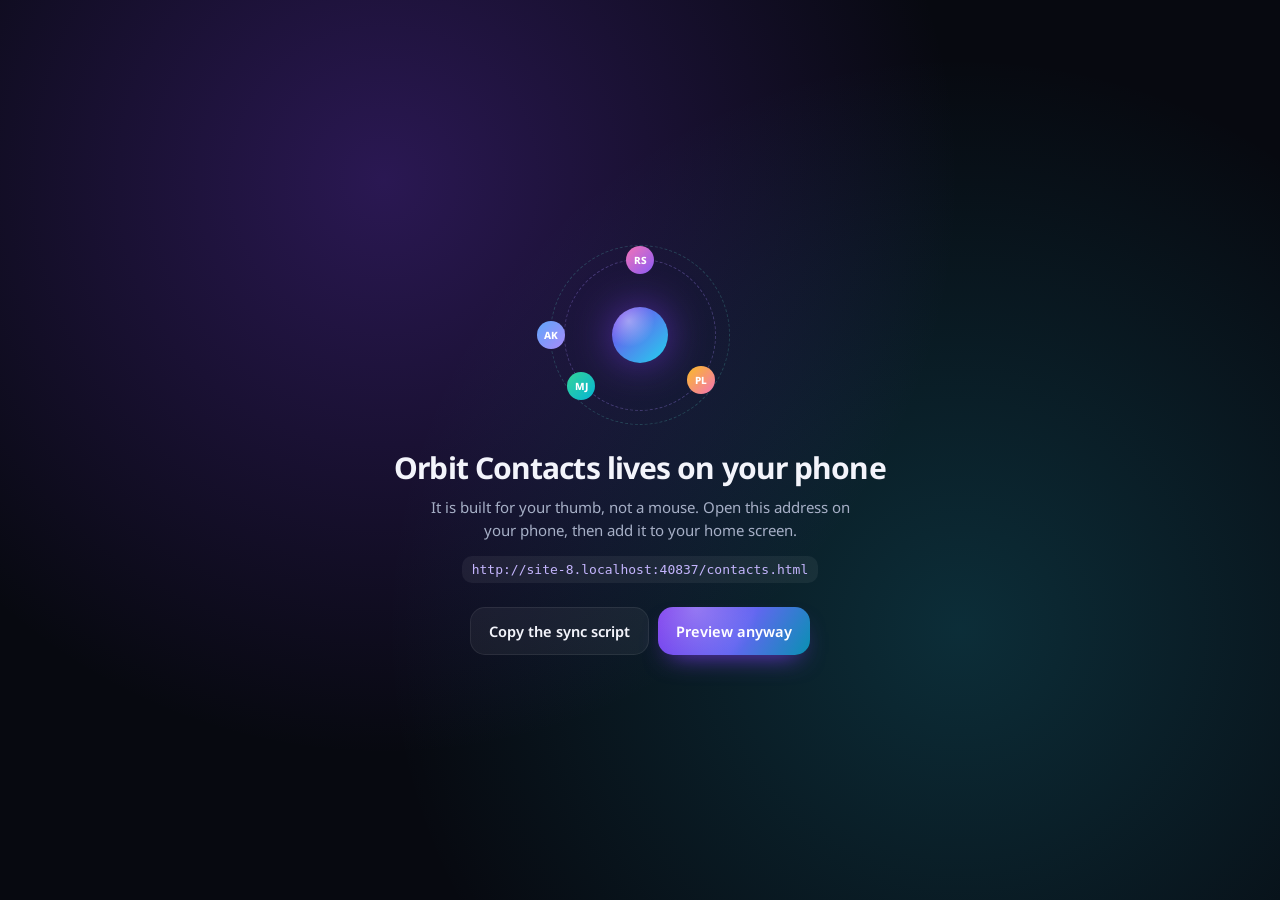
==== contacts.html @ d9d88311 "Add Orbit Contacts with Google Sheet sync and a shared bottom dock - contacts.html: phone-first cont" ====
<!doctype html><html lang="en-GB" data-page="contacts"><head><meta charset="utf-8">
<meta name="viewport" content="width=device-width, initial-scale=1, viewport-fit=cover">
<meta name="theme-color" content="#080b12"><meta name="referrer" content="no-referrer">
<meta name="description" content="Orbit Contacts: your people, searchable in a blink and synced through your own Google Sheet.">
<title>Orbit Contacts</title>
<link rel="preload" href="./noto-sans.woff2" as="font" type="font/woff2" crossorigin>
<link rel="manifest" href="./manifest.webmanifest"><link rel="icon" href="./icon.svg" type="image/svg+xml">
<link rel="stylesheet" href="./orbit-dock.css">
<script>
(function(){var h=document.documentElement;
addEventListener('pagereveal',function(e){if(e.viewTransition){var v=e.viewTransition;v.ready&&v.ready.catch(function(){});v.finished&&v.finished.catch(function(){});if(v.types){try{v.types.add(h.dataset.page==='contacts'?'forward':'back')}catch(x){}}}});
var d=null;try{d=sessionStorage.getItem('orbit-nav');sessionStorage.removeItem('orbit-nav')}catch(x){}
if(d&&!('CSSViewTransitionRule' in window))h.classList.add('ot-arrive-'+d);
try{var p=localStorage.getItem('orbit-dock-pos');if(p)h.dataset.dockPos=p}catch(x){}})();
</script>
<script type="speculationrules">{"prefetch":[{"urls":["./"],"eagerness":"eager"}],"prerender":[{"urls":["./"],"eagerness":"moderate"}]}</script>
<style>
@font-face{font-family:"Noto Sans";src:url(./noto-sans.woff2) format("woff2");font-weight:100 900;font-style:normal;font-display:swap}
:root{--read:"Noto Sans",system-ui,-apple-system,"Segoe UI",Roboto,"Helvetica Neue",Arial,sans-serif;--bar-h:120px;--spring:cubic-bezier(.2,.9,.25,1.12);--out:cubic-bezier(.16,1,.3,1)}
body[data-theme="dark"]{--bg:#070910;--text:#f3f4fb;--muted:#96a0b7;--faint:#5f6882;--line:rgba(255,255,255,.075);--card:rgba(17,21,34,.74);--card2:rgba(255,255,255,.05);--press:rgba(255,255,255,.06);--sheet:#0a0e18;--field:#0d1220;--accent:#a78bfa;--accent2:#5eead4;--danger:#fb7185;--glass:rgba(8,11,19,.74);--shadow:0 18px 40px -22px rgba(0,0,0,.9)}
body[data-theme="light"]{--bg:#f2f4f9;--text:#141a2c;--muted:#5b6479;--faint:#8c95a9;--line:rgba(15,23,42,.08);--card:rgba(255,255,255,.9);--card2:rgba(15,23,42,.04);--press:rgba(15,23,42,.05);--sheet:#f4f6fb;--field:#fff;--accent:#7c3aed;--accent2:#0d9488;--danger:#e11d48;--glass:rgba(242,244,249,.8);--shadow:0 18px 40px -24px rgba(60,50,110,.35)}
*{box-sizing:border-box}
html{-webkit-text-size-adjust:100%;background:var(--bg,#070910)}
body{margin:0;min-height:100dvh;background:var(--bg);color:var(--text);font-family:var(--read);-webkit-font-smoothing:antialiased;overflow-x:hidden}
button,input,select,textarea{font:inherit;color:inherit}
button,a,input,textarea,select,[role=button]{-webkit-tap-highlight-color:transparent}
button{cursor:pointer}
:focus-visible{outline:2px solid var(--accent2);outline-offset:2px}
svg{display:block}
.i{width:20px;height:20px;fill:none;stroke:currentColor;stroke-width:1.9;stroke-linecap:round;stroke-linejoin:round}

/* ambient aurora */
.aurora{position:fixed;left:0;right:0;top:0;height:78vh;pointer-events:none;z-index:0;overflow:hidden}
.aurora i{position:absolute;border-radius:50%;opacity:.55;animation:drift 22s ease-in-out infinite alternate;will-change:transform}
.aurora i:nth-child(1){width:110vw;height:110vw;left:-40vw;top:-55vw;background:radial-gradient(circle,rgba(124,58,237,.55),transparent 62%)}
.aurora i:nth-child(2){width:95vw;height:95vw;right:-45vw;top:-25vw;background:radial-gradient(circle,rgba(34,211,238,.32),transparent 62%);animation-delay:-8s;animation-duration:26s}
.aurora i:nth-child(3){width:70vw;height:70vw;left:20vw;top:10vh;background:radial-gradient(circle,rgba(236,72,153,.16),transparent 62%);animation-delay:-14s}
body[data-theme="light"] .aurora i{opacity:.28}
@keyframes drift{to{transform:translate3d(9vw,7vh,0) scale(1.14)}}
.grain{position:fixed;inset:0;pointer-events:none;z-index:0;background-image:linear-gradient(rgba(255,255,255,.016) 1px,transparent 1px),linear-gradient(90deg,rgba(255,255,255,.016) 1px,transparent 1px);background-size:44px 44px;-webkit-mask-image:linear-gradient(to bottom,#000,transparent 55%);mask-image:linear-gradient(to bottom,#000,transparent 55%)}

/* app shell */
.app{position:relative;z-index:1;width:min(560px,100%);margin:0 auto;padding:max(14px,env(safe-area-inset-top)) 14px calc(120px + env(safe-area-inset-bottom))}
.titlebar{display:flex;align-items:center;gap:10px;padding:6px 2px 4px}
.titlebar .tt{flex:1;min-width:0}
h1{margin:0;font-size:32px;line-height:1.1;font-weight:760;letter-spacing:-.035em;background:linear-gradient(100deg,var(--text) 35%,#c4b5fd 70%,#5eead4);-webkit-background-clip:text;background-clip:text;color:transparent}
body[data-theme="light"] h1{background:linear-gradient(100deg,#141a2c 35%,#6d28d9 72%,#0f766e);-webkit-background-clip:text;background-clip:text}
.meta{margin:5px 0 0;font-size:12.5px;color:var(--muted);display:flex;align-items:center;gap:6px;white-space:nowrap;overflow:hidden;text-overflow:ellipsis}
.ibtn{flex:none;width:42px;height:42px;border-radius:14px;border:1px solid var(--line);background:var(--card2);display:grid;place-items:center;color:var(--muted);transition:transform .2s var(--spring),color .2s,border-color .2s}
.ibtn:active{transform:scale(.9)}
.ibtn:hover{color:var(--text)}

/* sync orb */
.orb{position:relative;width:12px;height:12px;border-radius:50%;background:var(--faint)}
.orb:before{content:"";position:absolute;inset:-6px;border-radius:50%;border:1.5px solid transparent}
[data-sync="idle"] .orb{background:#5eead4;box-shadow:0 0 0 0 rgba(94,234,212,.55),0 0 12px rgba(94,234,212,.75);animation:breathe 3.2s ease-in-out infinite}
[data-sync="syncing"] .orb{background:#c4b5fd;box-shadow:0 0 12px rgba(167,139,250,.8)}
[data-sync="syncing"] .orb:before{border-color:rgba(167,139,250,.9) transparent rgba(94,234,212,.9) transparent;animation:spin .8s linear infinite}
[data-sync="offline"] .orb{background:#7b8499}
[data-sync="error"] .orb{background:#fb7185;box-shadow:0 0 12px rgba(251,113,133,.8)}
[data-sync="off"] .orb{background:transparent;box-shadow:inset 0 0 0 1.5px var(--faint)}
.orb.pop:after{content:"";position:absolute;inset:-4px;border-radius:50%;border:2px solid #5eead4;animation:ring 1s var(--out) forwards}
@keyframes breathe{50%{box-shadow:0 0 0 5px rgba(94,234,212,0),0 0 18px rgba(94,234,212,.9)}}
@keyframes spin{to{transform:rotate(360deg)}}
@keyframes ring{to{transform:scale(4);opacity:0}}
.mini-orb{display:inline-block;width:7px;height:7px;border-radius:50%;flex:none}
[data-sync="idle"] .mini-orb{background:#5eead4;box-shadow:0 0 8px #5eead4}
[data-sync="syncing"] .mini-orb{background:#c4b5fd;animation:blink .8s ease-in-out infinite alternate}
[data-sync="offline"] .mini-orb{background:#7b8499}
[data-sync="error"] .mini-orb{background:#fb7185}
[data-sync="off"] .mini-orb{box-shadow:inset 0 0 0 1.5px var(--faint)}
@keyframes blink{to{opacity:.3}}

/* sticky search + chips */
.sentinel{height:1px}
.bar{position:sticky;top:0;z-index:6;margin:0 -14px;padding:10px 14px 6px;transition:background .3s,box-shadow .3s}
.bar.stuck{background:var(--glass);-webkit-backdrop-filter:blur(22px) saturate(1.6);backdrop-filter:blur(22px) saturate(1.6);box-shadow:0 1px 0 var(--line),0 14px 30px -24px rgba(0,0,0,.8)}
.search{position:relative;display:flex;align-items:center;height:50px;border-radius:17px;border:1px solid transparent;
  background:linear-gradient(var(--field),var(--field)) padding-box,linear-gradient(100deg,rgba(167,139,250,.35),var(--line) 45%,rgba(94,234,212,.3)) border-box;transition:box-shadow .3s,background .3s}
.search:focus-within{background:linear-gradient(var(--field),var(--field)) padding-box,linear-gradient(100deg,#a78bfa,rgba(99,102,241,.5) 45%,#5eead4) border-box;box-shadow:0 0 0 4px rgba(139,92,246,.14),0 14px 34px -18px rgba(124,58,237,.7)}
.search .i{position:absolute;left:15px;color:var(--muted);transition:color .2s,transform .3s var(--spring)}
.search:focus-within .i{color:var(--accent);transform:scale(1.08)}
.search input{flex:1;min-width:0;height:100%;border:0;background:transparent;outline:none;padding:0 44px 0 46px;font-size:16px;color:var(--text)}
.search input::placeholder{color:var(--faint)}
.search input::-webkit-search-cancel-button{display:none}
.clearq{position:absolute;right:7px;width:36px;height:36px;border:0;border-radius:12px;background:var(--card2);display:grid;place-items:center;color:var(--muted);opacity:0;transform:scale(.6);pointer-events:none;transition:.25s var(--spring)}
.clearq.show{opacity:1;transform:none;pointer-events:auto}
.clearq .i{position:static;width:16px;height:16px}
.chips{display:flex;gap:8px;overflow-x:auto;padding:11px 2px 4px;margin:0 -14px;padding-left:14px;padding-right:14px;scrollbar-width:none;scroll-snap-type:x proximity}
.chips::-webkit-scrollbar{display:none}
.chip{--c:#a78bfa;flex:none;display:inline-flex;align-items:center;gap:7px;height:34px;padding:0 13px;border-radius:999px;border:1px solid var(--line);background:var(--card2);font-size:13px;font-weight:600;color:var(--muted);white-space:nowrap;scroll-snap-align:start;transition:transform .25s var(--spring),background .25s,border-color .25s,color .25s}
.chip:active{transform:scale(.93)}
.chip i{width:7px;height:7px;border-radius:50%;background:var(--c);box-shadow:0 0 8px var(--c)}
.chip small{font-size:11px;font-weight:600;opacity:.6}
.chip.on{color:var(--text);border-color:color-mix(in srgb,var(--c) 65%,transparent);background:color-mix(in srgb,var(--c) 20%,transparent);box-shadow:0 6px 18px -10px var(--c)}
.chip.on small{opacity:.85}
.chip svg{width:14px;height:14px}

/* favourites strip */
.favs{display:flex;gap:6px;overflow-x:auto;margin:6px -14px 0;padding:8px 14px 4px;scrollbar-width:none}
.favs::-webkit-scrollbar{display:none}
.fav{flex:none;width:72px;display:flex;flex-direction:column;align-items:center;gap:7px;border:0;background:none;padding:4px 0;color:var(--text);transition:transform .25s var(--spring)}
.fav:active{transform:scale(.92)}
.fav .ring{padding:2.5px;border-radius:50%;background:conic-gradient(from 200deg,#a78bfa,#5eead4,#f9a8d4,#a78bfa)}
.fav .ring .av{width:56px;height:56px;font-size:19px;box-shadow:0 0 0 2.5px var(--bg)}
.fav span{max-width:70px;font-size:11.5px;font-weight:600;white-space:nowrap;overflow:hidden;text-overflow:ellipsis}
.section-label{margin:16px 6px 7px;font-size:11px;font-weight:700;letter-spacing:.12em;text-transform:uppercase;color:var(--faint)}

/* list */
.group{margin-top:12px;content-visibility:auto;contain-intrinsic-size:auto 240px}
.gl{position:sticky;top:var(--bar-h);z-index:2;display:inline-block;margin:0 0 6px 6px;padding:2px 9px;border-radius:9px;font-size:13px;font-weight:800;letter-spacing:.04em;color:var(--accent);background:var(--glass);-webkit-backdrop-filter:blur(10px);backdrop-filter:blur(10px)}
.gcard{border-radius:22px;background:var(--card);border:1px solid var(--line);overflow:hidden;box-shadow:var(--shadow)}
.row{position:relative;display:flex;align-items:center;gap:13px;min-height:66px;padding:10px 10px 10px 12px;cursor:pointer;outline:0;transition:background .2s}
.row+.row:before{content:"";position:absolute;top:0;left:68px;right:14px;height:1px;background:var(--line)}
.row:active,.row:focus-visible{background:var(--press)}
.row.flash{animation:flash 1.8s ease-out}
@keyframes flash{0%,30%{background:rgba(139,92,246,.22)}100%{background:transparent}}
.rise{animation:rise .5s var(--out) both;animation-delay:calc(var(--d,0) * 22ms)}
@keyframes rise{from{opacity:0;transform:translateY(14px)}}
.av{--a1:#8b5cf6;--a2:#22d3ee;flex:none;width:44px;height:44px;border-radius:50%;display:grid;place-items:center;font-size:15.5px;font-weight:720;letter-spacing:.01em;color:#fff;text-shadow:0 1px 2px rgba(0,0,0,.25);
  background:radial-gradient(circle at 30% 22%,rgba(255,255,255,.32),transparent 46%),linear-gradient(140deg,var(--a1),var(--a2));box-shadow:inset 0 1px 0 rgba(255,255,255,.25),0 8px 16px -8px var(--a1)}
.av svg{width:48%;height:48%}
.rt{flex:1;min-width:0}
.rn{display:flex;align-items:center;gap:6px;font-size:15.5px;font-weight:620;letter-spacing:-.005em;white-space:nowrap;overflow:hidden}
.rn span{overflow:hidden;text-overflow:ellipsis}
.rn svg{flex:none;width:13px;height:13px;fill:#fbbf24;stroke:none}
.rs{display:flex;align-items:center;gap:7px;margin-top:3px;font-size:12.5px;color:var(--muted);white-space:nowrap;overflow:hidden}
.rs span{overflow:hidden;text-overflow:ellipsis}
.dots{display:flex;gap:3px;flex:none}
.dots i{width:6px;height:6px;border-radius:50%;background:var(--c)}
mark{color:inherit;background:linear-gradient(transparent 58%,rgba(139,92,246,.45) 58%);border-radius:2px;padding:0 .5px}
body[data-theme="light"] mark{background:linear-gradient(transparent 58%,rgba(124,58,237,.25) 58%)}
.qcall{flex:none;width:42px;height:42px;border-radius:14px;display:grid;place-items:center;color:var(--accent2);background:color-mix(in srgb,var(--accent2) 11%,transparent);border:1px solid color-mix(in srgb,var(--accent2) 22%,transparent);transition:transform .25s var(--spring)}
.qcall:active{transform:scale(.86)}
.qcall .i{width:18px;height:18px}

/* empty states */
.empty{margin:34px 8px;text-align:center}
.empty h2{margin:18px 0 6px;font-size:21px;letter-spacing:-.02em}
.empty p{margin:0 auto;max-width:300px;font-size:14px;line-height:1.5;color:var(--muted)}
.empty .actions{display:flex;flex-direction:column;gap:9px;max-width:290px;margin:20px auto 0}
.orbit-art{position:relative;width:180px;height:180px;margin:0 auto}
.orbit-art .core{position:absolute;inset:62px;border-radius:50%;background:radial-gradient(circle at 30% 25%,rgba(255,255,255,.4),transparent 45%),linear-gradient(135deg,#7c3aed,#22d3ee);box-shadow:0 0 40px rgba(124,58,237,.6)}
.orbit-art .path{position:absolute;inset:14px;border-radius:50%;border:1px dashed rgba(167,139,250,.3);animation:spin 26s linear infinite}
.orbit-art .path.p2{inset:0;border-color:rgba(94,234,212,.2);animation-duration:38s;animation-direction:reverse}
.orbit-art .path b{position:absolute;width:28px;height:28px;border-radius:50%;display:grid;place-items:center;font-size:10px;font-weight:800;color:#fff}
.orbit-art .path b:nth-child(1){top:-14px;left:calc(50% - 14px);background:linear-gradient(135deg,#f472b6,#8b5cf6)}
.orbit-art .path b:nth-child(2){bottom:10px;left:2px;background:linear-gradient(135deg,#34d399,#06b6d4)}
.orbit-art .path b:nth-child(3){bottom:16px;right:0;background:linear-gradient(135deg,#fbbf24,#f472b6)}
.orbit-art .path.p2 b:nth-child(1){top:calc(50% - 14px);left:-14px;background:linear-gradient(135deg,#60a5fa,#a78bfa)}

/* buttons */
.btn{display:inline-flex;align-items:center;justify-content:center;gap:8px;min-height:48px;padding:0 18px;border-radius:15px;border:1px solid var(--line);background:var(--card2);font-size:14.5px;font-weight:620;color:var(--text);text-decoration:none;transition:transform .2s var(--spring),background .2s,border-color .2s}
.btn:active{transform:scale(.96)}
.btn.primary{border:0;color:#fff;background:radial-gradient(circle at 25% 0%,rgba(255,255,255,.25),transparent 50%),linear-gradient(120deg,#7c3aed,#6366f1 55%,#0891b2);box-shadow:0 12px 26px -12px rgba(124,58,237,.9)}
.btn.danger{color:var(--danger)}
.btn.danger.armed{color:#fff;background:var(--danger);border-color:transparent}
.btn .i{width:18px;height:18px}
.btn[disabled]{opacity:.5;pointer-events:none}

/* alphabet scrubber */
.scrub{position:fixed;z-index:8;right:2px;top:50%;transform:translateY(-50%);display:flex;flex-direction:column;align-items:center;padding:8px 5px;border-radius:14px;touch-action:none;-webkit-user-select:none;user-select:none;transition:opacity .3s,background .2s}
html[data-dock-pos="left"] .scrub{right:auto;left:2px}
.scrub[hidden]{display:none}
.scrub b{display:block;width:18px;font-size:10.5px;line-height:15px;font-weight:750;text-align:center;color:var(--faint);transition:color .15s,transform .2s var(--spring)}
.scrub b.has{color:var(--accent)}
.scrub.active{background:var(--card)}
.scrub b.cur{color:var(--text);transform:scale(1.5)}
.bubble{position:fixed;z-index:9;right:44px;width:66px;height:66px;margin-top:-33px;border-radius:50% 50% 12px 50%;display:grid;place-items:center;font-size:30px;font-weight:800;color:#fff;pointer-events:none;opacity:0;transform:scale(.4) rotate(45deg);transition:opacity .15s,transform .25s var(--spring);background:linear-gradient(135deg,#7c3aed,#22d3ee);box-shadow:0 16px 34px -12px rgba(124,58,237,.9)}
.bubble span{transform:rotate(-45deg)}
html[data-dock-pos="left"] .bubble{right:auto;left:44px;border-radius:50% 50% 50% 12px;transform:scale(.4) rotate(-45deg)}
html[data-dock-pos="left"] .bubble span{transform:rotate(45deg)}
.bubble.show{opacity:1;transform:scale(1) rotate(45deg)}
html[data-dock-pos="left"] .bubble.show{transform:scale(1) rotate(-45deg)}

/* layers */
html.layer-open,html.layer-open body{overflow:hidden}
.layer{position:fixed;inset:0;z-index:40;overflow-y:auto;overscroll-behavior:contain;background:var(--sheet);-webkit-overflow-scrolling:touch}
.layer[hidden]{display:none}
.layer.anim-in{animation:layer-in .5s var(--out)}
.layer.anim-out{animation:layer-out .26s cubic-bezier(.4,0,1,1) forwards}
@keyframes layer-in{from{opacity:0;transform:translateY(48px) scale(.985)}}
@keyframes layer-out{to{opacity:0;transform:translateY(48px) scale(.985)}}
html.vt-layer::view-transition-old(root),html.vt-layer::view-transition-new(root){animation:none}
::view-transition-new(layer){animation:layer-in .52s var(--out)}
::view-transition-old(layer){animation:layer-out .28s cubic-bezier(.4,0,1,1) forwards}
::view-transition-group(hero-av){animation-duration:.52s;animation-timing-function:cubic-bezier(.2,.9,.22,1.06)}
::view-transition-old(hero-av),::view-transition-new(hero-av){height:100%;width:100%;object-fit:cover;animation:none;mix-blend-mode:normal}
.lin{width:min(560px,100%);margin:0 auto;min-height:100%;padding:max(10px,env(safe-area-inset-top)) 16px calc(40px + env(safe-area-inset-bottom))}
.lbar{position:sticky;top:0;z-index:3;display:flex;align-items:center;gap:8px;margin:0 -16px;padding:10px 16px;background:linear-gradient(var(--sheet) 60%,transparent)}
.lbar h2{flex:1;margin:0;font-size:17px;font-weight:700;text-align:center;letter-spacing:-.01em}
.lbar .sp{flex:1}
.lbar .ibtn{background:var(--card)}
.ibtn.on{color:#fbbf24}
.ibtn.on svg{fill:#fbbf24}
.textbtn{min-height:42px;padding:0 14px;border:0;border-radius:13px;background:none;font-size:15px;font-weight:620;color:var(--muted)}
.textbtn.go{color:#fff;background:linear-gradient(120deg,#7c3aed,#6366f1);box-shadow:0 10px 22px -12px rgba(124,58,237,.9)}

/* detail */
.detail{--a1:#8b5cf6;--a2:#22d3ee}
.detail .glow{position:absolute;left:0;right:0;top:0;height:420px;pointer-events:none;overflow:hidden}
.detail .glow:before,.detail .glow:after{content:"";position:absolute;width:420px;height:420px;border-radius:50%;top:-180px;opacity:.38;animation:drift 16s ease-in-out infinite alternate}
.detail .glow:before{left:-160px;background:radial-gradient(circle,var(--a1),transparent 64%)}
.detail .glow:after{right:-180px;top:-120px;background:radial-gradient(circle,var(--a2),transparent 64%);animation-delay:-7s}
.detail .lin{position:relative}
.hero{text-align:center;padding:4px 0 6px}
.halo{position:relative;width:140px;height:140px;margin:4px auto 16px;display:grid;place-items:center}
.halo:before{content:"";position:absolute;inset:0;border-radius:50%;background:conic-gradient(from 0deg,transparent 0 40%,var(--a2) 70%,var(--a1) 90%,transparent);-webkit-mask:radial-gradient(farthest-side,transparent calc(100% - 2px),#000 calc(100% - 1.5px));mask:radial-gradient(farthest-side,transparent calc(100% - 2px),#000 calc(100% - 1.5px));animation:spin 7s linear infinite}
.halo:after{content:"";position:absolute;left:50%;top:50%;width:7px;height:7px;margin:-3.5px;border-radius:50%;background:#fff;box-shadow:0 0 10px 2px var(--a2);animation:sat 7s linear infinite}
@keyframes sat{from{transform:rotate(0) translateX(70px)}to{transform:rotate(360deg) translateX(70px)}}
.av.big{width:112px;height:112px;font-size:40px;box-shadow:inset 0 2px 0 rgba(255,255,255,.25),0 24px 50px -18px var(--a1)}
.hero h2{margin:0;font-size:27px;line-height:1.15;font-weight:740;letter-spacing:-.025em;word-break:break-word}
.hero p{margin:6px 0 0;font-size:14px;color:var(--muted)}
.dtags{display:flex;flex-wrap:wrap;justify-content:center;gap:6px;margin-top:12px}
.dtags .chip{height:28px;font-size:12px;padding:0 11px}
.st>*{animation:rise .55s var(--out) both}
.st>*:nth-child(2){animation-delay:.05s}.st>*:nth-child(3){animation-delay:.1s}.st>*:nth-child(4){animation-delay:.15s}.st>*:nth-child(5){animation-delay:.2s}.st>*:nth-child(6){animation-delay:.25s}.st>*:nth-child(n+7){animation-delay:.3s}
.acts{display:flex;justify-content:space-between;gap:8px;margin:22px 0 6px}
.act{flex:1;display:flex;flex-direction:column;align-items:center;gap:7px;text-decoration:none;color:var(--text);font-size:12px;font-weight:620;border:0;background:none;padding:0}
.act span{width:60px;height:60px;border-radius:21px;display:grid;place-items:center;background:var(--card);border:1px solid var(--line);box-shadow:var(--shadow);transition:transform .25s var(--spring)}
.act:active span{transform:scale(.88)}
.act .i{width:23px;height:23px}
.act.call span{border:0;color:#fff;background:radial-gradient(circle at 30% 20%,rgba(255,255,255,.3),transparent 50%),linear-gradient(135deg,#7c3aed,#22d3ee);box-shadow:0 14px 28px -12px rgba(124,58,237,.9)}
.act.off{opacity:.32;pointer-events:none}
.icard{margin-top:12px;border-radius:20px;background:var(--card);border:1px solid var(--line);overflow:hidden}
.irow{position:relative;display:flex;align-items:center;gap:12px;padding:12px 10px 12px 15px;min-height:62px}
.irow+.irow:before{content:"";position:absolute;top:0;left:15px;right:15px;height:1px;background:var(--line)}
.irow .k{flex:1;min-width:0}
.irow small{display:block;font-size:11.5px;font-weight:650;letter-spacing:.03em;color:var(--muted)}
.irow .v{display:block;margin-top:2px;font-size:15.5px;color:var(--text);text-decoration:none;word-break:break-word;white-space:pre-wrap}
.irow a.v{color:var(--text)}
.irow .mini{flex:none;width:38px;height:38px;border-radius:12px;border:0;background:var(--card2);display:grid;place-items:center;color:var(--muted);text-decoration:none;transition:transform .2s var(--spring),color .2s}
.irow .mini:active{transform:scale(.88)}
.irow .mini .i{width:17px;height:17px}
.dfoot{display:flex;gap:9px;margin-top:18px}
.dfoot .btn{flex:1}

/* editor + settings */
.ehero{display:flex;flex-direction:column;align-items:center;gap:12px;padding:6px 0 4px}
.ehero .av{width:92px;height:92px;font-size:33px;transition:background .4s}
.ehero .av.pulse{animation:pulse .35s var(--spring)}
@keyframes pulse{50%{transform:scale(1.08)}}
.ename{width:100%;border:0;background:none;outline:none;text-align:center;font-size:24px;font-weight:700;letter-spacing:-.02em;padding:4px 0}
.ename::placeholder{color:var(--faint)}
.fcard{margin-top:12px;padding:6px 14px 10px;border-radius:20px;background:var(--card);border:1px solid var(--line)}
.fhead{display:flex;align-items:center;gap:8px;padding:8px 0 4px;font-size:12px;font-weight:700;letter-spacing:.08em;text-transform:uppercase;color:var(--muted)}
.fhead .i{width:15px;height:15px}
.frow{display:flex;align-items:center;gap:8px;padding:5px 0;animation:rise .35s var(--out)}
.fin,.frow select,.frow input,.fcard textarea{min-width:0;height:46px;border-radius:13px;border:1px solid var(--line);background:var(--field);padding:0 12px;font-size:16px;outline:none;transition:border-color .2s,box-shadow .2s}
.fin:focus,.frow select:focus,.frow input:focus,.fcard textarea:focus{border-color:rgba(167,139,250,.7);box-shadow:0 0 0 3px rgba(139,92,246,.15)}
.frow select{flex:none;width:98px;padding:0 6px 0 10px;font-size:14px;color:var(--muted);-webkit-appearance:none;appearance:none;background-image:linear-gradient(45deg,transparent 50%,var(--muted) 50%),linear-gradient(135deg,var(--muted) 50%,transparent 50%);background-position:calc(100% - 13px) 21px,calc(100% - 8px) 21px;background-size:5px 5px;background-repeat:no-repeat}
.frow input{flex:1}
.fin{width:100%}
.fcard textarea{width:100%;height:auto;min-height:84px;padding:12px;resize:vertical;line-height:1.45}
.rm{flex:none;width:38px;height:38px;border:0;border-radius:12px;background:none;color:var(--faint);display:grid;place-items:center}
.rm .i{width:17px;height:17px}
.addrow{display:inline-flex;align-items:center;gap:6px;min-height:40px;margin-top:2px;padding:0 4px;border:0;background:none;font-size:14px;font-weight:650;color:var(--accent)}
.addrow .i{width:17px;height:17px}
.warn{margin:4px 2px 2px;font-size:12.5px;color:#fbbf24;display:none}
.warn.show{display:block;animation:rise .3s var(--out)}
.flabel{display:block;margin:10px 2px 6px;font-size:12.5px;font-weight:600;color:var(--muted)}
.tagpick{display:flex;flex-wrap:wrap;gap:7px;padding:6px 0}
.tagpick .chip{height:32px}
.tagnew{display:flex;gap:8px;padding:4px 0 2px}
.tagnew input{flex:1}
.tagnew .btn{min-height:46px}
.switch{display:flex;align-items:center;justify-content:space-between;gap:12px;min-height:58px;padding:6px 14px;font-size:15px;font-weight:600;cursor:pointer}
.switch input{position:absolute;opacity:0;pointer-events:none}
.sw{position:relative;flex:none;width:50px;height:30px;border-radius:999px;background:var(--card2);border:1px solid var(--line);transition:background .25s}
.sw:after{content:"";position:absolute;top:3px;left:3px;width:22px;height:22px;border-radius:50%;background:#fff;box-shadow:0 2px 6px rgba(0,0,0,.35);transition:transform .3s var(--spring)}
.switch input:checked+.sw{background:linear-gradient(120deg,#f59e0b,#fbbf24);border-color:transparent}
.switch input:checked+.sw:after{transform:translateX(20px)}
.switch input:focus-visible+.sw{outline:2px solid var(--accent2);outline-offset:2px}
.bigsave{width:100%;margin-top:18px}
.seg{display:flex;padding:4px;border-radius:15px;background:var(--card2);border:1px solid var(--line)}
.seg button{flex:1;min-height:40px;border:0;border-radius:11px;background:none;font-size:13.5px;font-weight:650;color:var(--muted);transition:background .25s,color .25s}
.seg button.on{color:#fff;background:linear-gradient(120deg,#7c3aed,#6366f1)}
.statuscard{display:flex;align-items:center;gap:14px;padding:16px 4px 10px}
.statuscard .orb{width:16px;height:16px}
.statuscard b{display:block;font-size:16px}
.statuscard span{display:block;margin-top:2px;font-size:13px;color:var(--muted)}
.stack{display:flex;flex-direction:column;gap:9px;padding:6px 0 4px}
.row2{display:flex;gap:9px}
.row2 .btn{flex:1}
.note{margin:8px 2px 4px;font-size:12.5px;line-height:1.5;color:var(--muted)}
.note code{font-size:12px;padding:1px 5px;border-radius:6px;background:var(--card2)}
details.guide summary{list-style:none;display:flex;align-items:center;justify-content:space-between;min-height:48px;font-size:15px;font-weight:650;cursor:pointer}
details.guide summary::-webkit-details-marker{display:none}
details.guide summary:after{content:"+";font-size:22px;color:var(--muted);transition:transform .3s var(--spring)}
details.guide[open] summary:after{transform:rotate(45deg)}
details.guide ol{margin:0 0 8px;padding-left:20px;font-size:13.5px;line-height:1.6;color:var(--muted)}
details.guide li{margin:5px 0}
details.guide b{color:var(--text)}
.tagrow{display:flex;align-items:center;gap:8px;padding:6px 0}
.tagrow .chip{flex:1;min-width:0;justify-content:flex-start}
.tagrow input{flex:1;min-width:0}
.tagrow .mini{flex:none;width:38px;height:38px;border:0;border-radius:12px;background:var(--card2);display:grid;place-items:center;color:var(--muted)}
.tagrow .mini .i{width:16px;height:16px}

/* toast */
.toast{position:fixed;z-index:60;left:50%;bottom:96px;display:flex;align-items:center;gap:12px;max-width:calc(100vw - 28px);padding:11px 12px 11px 16px;border-radius:16px;font-size:13.5px;line-height:1.35;color:#eef0ff;background:rgba(24,28,46,.96);border:1px solid rgba(167,139,250,.28);box-shadow:0 18px 40px -16px rgba(0,0,0,.85);opacity:0;transform:translate(-50%,16px) scale(.97);pointer-events:none;transition:opacity .3s,transform .4s var(--spring)}
.toast.show{opacity:1;transform:translate(-50%,0);pointer-events:auto}
html.layer-open .toast{bottom:calc(22px + env(safe-area-inset-bottom))!important}
.toast button{flex:none;min-height:34px;padding:0 12px;border:0;border-radius:10px;background:rgba(167,139,250,.2);color:#d9d0ff;font-weight:700;font-size:13px}
.toast button:empty{display:none}
body[data-theme="light"] .toast{background:#1d2235}

/* desktop gate */
.gate{position:fixed;inset:0;z-index:100;display:grid;place-items:center;padding:24px;background:radial-gradient(circle at 30% 20%,rgba(124,58,237,.3),transparent 50%),radial-gradient(circle at 75% 70%,rgba(34,211,238,.18),transparent 50%),#070910;color:#f3f4fb;text-align:center}
.gate[hidden]{display:none}
.gate h2{margin:22px 0 8px;font-size:30px;letter-spacing:-.03em}
.gate p{max-width:420px;margin:0 auto;font-size:15px;line-height:1.55;color:#a6afc6}
.gate .row2{justify-content:center;margin-top:24px;flex-wrap:wrap}
.gate .btn{flex:none}
.gate code{display:inline-block;margin-top:14px;padding:6px 10px;border-radius:10px;background:rgba(255,255,255,.06);font-size:13px;color:#c4b5fd}
body.desk .app{width:430px}
@media(prefers-reduced-motion:reduce){*,*:before,*:after{animation:none!important;transition:none!important}}
</style></head>
<body data-theme="dark" data-sync="off">
<script>try{document.body.dataset.theme=localStorage.getItem('orbit-theme')==='light'?'light':'dark'}catch(e){}</script>
<div class="aurora" aria-hidden="true"><i></i><i></i><i></i></div><div class="grain" aria-hidden="true"></div>

<main class="app" id="app" data-swipe-surface>
  <header class="titlebar">
    <div class="tt"><h1>Contacts</h1><p class="meta" id="meta"><span class="mini-orb"></span><span id="metaText">Loading…</span></p></div>
    <button class="ibtn" id="syncBtn" type="button" aria-label="Sync status"><span class="orb" id="orb"></span></button>
    <button class="ibtn" id="menuBtn" type="button" aria-label="Sync and settings"><svg class="i" viewBox="0 0 24 24"><path d="M4 7h10M18 7h2M4 17h4M12 17h8"/><circle cx="16" cy="7" r="2.2"/><circle cx="10" cy="17" r="2.2"/></svg></button>
  </header>
  <div class="sentinel" id="sentinel"></div>
  <div class="bar" id="bar">
    <label class="search"><svg class="i" viewBox="0 0 24 24"><circle cx="11" cy="11" r="6.5"/><path d="M20 20l-4.2-4.2"/></svg>
      <input id="q" type="search" placeholder="Search name, number, tag, note…" autocomplete="off" autocorrect="off" spellcheck="false" enterkeyhint="search" aria-label="Search contacts">
      <button class="clearq" id="clearQ" type="button" aria-label="Clear search"><svg class="i" viewBox="0 0 24 24"><path d="M7 7l10 10M17 7L7 17"/></svg></button>
    </label>
    <div class="chips" id="chips" role="toolbar" aria-label="Filter by tag" data-noswipe></div>
  </div>
  <section id="list" aria-live="polite"></section>
</main>

<nav class="scrub" id="scrub" aria-hidden="true" data-noswipe hidden></nav>
<div class="bubble" id="bubble" aria-hidden="true"><span></span></div>

<nav class="odock" id="odock" data-active="contacts" aria-label="Orbit sections">
  <span class="odock-glow" aria-hidden="true"></span>
  <a class="odock-tab" data-tab="bookmarks" href="./" aria-label="Bookmarks"><svg viewBox="0 0 24 24"><path d="M7 3.5h10a1 1 0 0 1 1 1V20l-6-3.6L6 20V4.5a1 1 0 0 1 1-1z"/></svg></a>
  <button class="fab" id="addBtn" type="button" aria-label="Add contact"><svg viewBox="0 0 24 24" aria-hidden="true" style="fill:none;stroke:currentColor;stroke-width:2.2;stroke-linecap:round"><path d="M12 5v14M5 12h14"/></svg></button>
  <a class="odock-tab" data-tab="contacts" href="./contacts.html" aria-label="Contacts" aria-current="page"><svg viewBox="0 0 24 24"><circle cx="12" cy="8.2" r="3.7"/><path d="M4.8 20c.8-3.6 3.7-5.8 7.2-5.8s6.4 2.2 7.2 5.8"/></svg></a>
</nav>

<section class="layer detail" id="detail" role="dialog" aria-modal="true" aria-label="Contact" hidden></section>
<section class="layer" id="editor" role="dialog" aria-modal="true" aria-label="Edit contact" hidden></section>
<section class="layer" id="settings" role="dialog" aria-modal="true" aria-label="Sync and settings" hidden></section>
<div class="toast" id="toast" role="status" aria-live="polite"><span id="toastText"></span><button type="button" id="toastAct"></button></div>
<input type="file" id="vcfFile" accept=".vcf,text/vcard,text/x-vcard" hidden>

<div class="gate" id="gate" hidden>
  <div>
    <div class="orbit-art" aria-hidden="true"><div class="path p2"><b>AK</b></div><div class="path"><b>RS</b><b>MJ</b><b>PL</b></div><div class="core"></div></div>
    <h2>Orbit Contacts lives on your phone</h2>
    <p>It is built for your thumb, not a mouse. Open this address on your phone, then add it to your home screen.</p>
    <code id="gateUrl"></code>
    <div class="row2"><button class="btn" id="gateScript" type="button">Copy the sync script</button><button class="btn primary" id="gatePreview" type="button">Preview anyway</button></div>
  </div>
</div>

<script src="./orbit-dock.js" defer></script>
<script>
'use strict';
(()=>{
const $=(s,r=document)=>r.querySelector(s),$$=(s,r=document)=>[...r.querySelectorAll(s)];
const root=document.documentElement,body=document.body;
const esc=s=>String(s??'').replace(/[&<>"']/g,c=>({'&':'&amp;','<':'&lt;','>':'&gt;','"':'&quot;',"'":'&#39;'}[c]));
const haptic=p=>{try{navigator.vibrate&&navigator.vibrate(p)}catch{}};
const reduce=matchMedia('(prefers-reduced-motion: reduce)').matches;
const collator=new Intl.Collator('en-GB',{sensitivity:'base',numeric:true});
const uid=()=>crypto.randomUUID?crypto.randomUUID():'c'+Date.now().toString(36)+Math.random().toString(36).slice(2,12);
const norm=s=>String(s||'').normalize('NFD').replace(/[\u0300-\u036f]/g,'').toLowerCase();
const digits=s=>String(s||'').replace(/\D/g,'');
const raf=f=>requestAnimationFrame(f);

/* ---------- icons ---------- */
const sv=p=>`<svg class="i" viewBox="0 0 24 24" aria-hidden="true">${p}</svg>`;
const I={
  phone:sv('<path d="M6.6 3.8l2.3-.4 1.6 4-2 1.5a11 11 0 0 0 6.6 6.6l1.5-2 4 1.6-.4 2.3a2 2 0 0 1-2.1 1.6C10.6 18.5 5.5 13.4 5 6a2 2 0 0 1 1.6-2.2z"/>'),
  msg:sv('<path d="M5 5h14a1.5 1.5 0 0 1 1.5 1.5v9A1.5 1.5 0 0 1 19 17H10l-4.5 3.5V17H5a1.5 1.5 0 0 1-1.5-1.5v-9A1.5 1.5 0 0 1 5 5z"/>'),
  wa:sv('<path d="M4.5 19.5l1.2-3.6A8 8 0 1 1 8.4 18.6z"/><path d="M9.3 8.6c.2-.5.5-.6.8-.6h.5l.9 2.1-.6.8a5.2 5.2 0 0 0 2.4 2.4l.8-.6 2.1.9v.5c0 .4-.2.7-.6.9-.7.3-1.6.3-2.8-.3a8 8 0 0 1-3.4-3.4c-.5-1.1-.5-2 -.1-2.7z"/>'),
  mail:sv('<rect x="3.5" y="5.5" width="17" height="13" rx="2"/><path d="M4 7l8 6 8-6"/>'),
  star:'<svg viewBox="0 0 24 24" aria-hidden="true"><path d="M12 3.5l2.6 5.4 5.9.8-4.3 4.1 1 5.8L12 16.8l-5.2 2.8 1-5.8-4.3-4.1 5.9-.8z"/></svg>',
  starO:sv('<path d="M12 3.5l2.6 5.4 5.9.8-4.3 4.1 1 5.8L12 16.8l-5.2 2.8 1-5.8-4.3-4.1 5.9-.8z"/>'),
  edit:sv('<path d="M4 20h4L19 9a2.1 2.1 0 0 0-4-4L4 16z"/><path d="M13.5 6.5l4 4"/>'),
  back:sv('<path d="M6 9l6 6 6-6"/>'),
  close:sv('<path d="M7 7l10 10M17 7L7 17"/>'),
  plus:sv('<path d="M12 5v14M5 12h14"/>'),
  copy:sv('<rect x="8.5" y="8.5" width="11" height="11" rx="2.5"/><path d="M15.5 8.5V6a1.5 1.5 0 0 0-1.5-1.5H6A1.5 1.5 0 0 0 4.5 6v8A1.5 1.5 0 0 0 6 15.5h2.5"/>'),
  pin:sv('<path d="M12 21s-6.5-6-6.5-11a6.5 6.5 0 0 1 13 0c0 5-6.5 11-6.5 11z"/><circle cx="12" cy="10" r="2.3"/>'),
  cake:sv('<path d="M4.5 20.5h15v-7a2 2 0 0 0-2-2h-11a2 2 0 0 0-2 2z"/><path d="M4.5 15.5c2.5 1.5 5 1.5 7.5 0s5-1.5 7.5 0M12 11.5V8M12 5.5v-1"/>'),
  note:sv('<path d="M6 3.5h8.5L19 8v12a.5.5 0 0 1-.5.5h-12A.5.5 0 0 1 6 20z"/><path d="M14 3.5V8.5h5M9 13h6M9 16.5h4"/>'),
  share:sv('<path d="M12 15V4M8 8l4-4 4 4"/><path d="M5 12v6.5A1.5 1.5 0 0 0 6.5 20h11a1.5 1.5 0 0 0 1.5-1.5V12"/>'),
  trash:sv('<path d="M4.5 7h15M10 11v6M14 11v6M6 7l1 12.5a1.5 1.5 0 0 0 1.5 1.5h7a1.5 1.5 0 0 0 1.5-1.5L18 7M9 7V4.5h6V7"/>'),
  tag:sv('<path d="M3.5 12V4.5a1 1 0 0 1 1-1H12l8.5 8.5-8.5 8.5z"/><circle cx="8" cy="8" r="1.3"/>'),
  user:sv('<circle cx="12" cy="8.2" r="3.7"/><path d="M4.8 20c.8-3.6 3.7-5.8 7.2-5.8s6.4 2.2 7.2 5.8"/>'),
  sync:sv('<path d="M20 11a8 8 0 0 0-14.5-4.5L4 8M4 4v4h4M4 13a8 8 0 0 0 14.5 4.5L20 16M20 20v-4h-4"/>'),
  phoneBook:sv('<rect x="5" y="2.5" width="14" height="19" rx="3"/><path d="M10 18.5h4"/>'),
  up:sv('<path d="M12 16V4M7.5 8.5L12 4l4.5 4.5M4.5 15v3.5A1.5 1.5 0 0 0 6 20h12a1.5 1.5 0 0 0 1.5-1.5V15"/>'),
  down:sv('<path d="M12 4v12M7.5 11.5L12 16l4.5-4.5M4.5 15v3.5A1.5 1.5 0 0 0 6 20h12a1.5 1.5 0 0 0 1.5-1.5V15"/>'),
  link:sv('<path d="M10 14a4 4 0 0 0 5.7 0l3-3a4 4 0 0 0-5.7-5.7l-1 1M14 10a4 4 0 0 0-5.7 0l-3 3a4 4 0 0 0 5.7 5.7l1-1"/>'),
  check:sv('<path d="M5 12.5l4.5 4.5L19 7.5"/>'),
  building:sv('<path d="M4.5 20.5V5a1.5 1.5 0 0 1 1.5-1.5h7A1.5 1.5 0 0 1 14.5 5v15.5M14.5 9.5H18a1.5 1.5 0 0 1 1.5 1.5v9.5M3 20.5h18M8 7.5h3M8 11h3M8 14.5h3"/>')
};

/* ---------- palettes ---------- */
const PAL=[['#8b5cf6','#22d3ee'],['#f472b6','#8b5cf6'],['#10b981','#06b6d4'],['#f59e0b','#ec4899'],['#3b82f6','#a78bfa'],['#f97316','#e11d48'],['#14b8a6','#84cc16'],['#d946ef','#6366f1'],['#0ea5e9','#10b981'],['#ef4444','#f59e0b']];
const TAGC=['#a78bfa','#5eead4','#f9a8d4','#fcd34d','#7dd3fc','#bef264','#fdba74','#fda4af','#c4b5fd','#6ee7b7'];
const hash=s=>{let h=2166136261;for(let i=0;i<s.length;i++){h^=s.charCodeAt(i);h=Math.imul(h,16777619)}return h>>>0};
const pal=c=>PAL[hash(c.id||'x')%PAL.length];
const tagColor=t=>TAGC[hash(norm(t))%TAGC.length];
const SUGGESTED=['Family','Friends','Work','Client','Doctor','Emergency','Neighbour','Services'];

/* ---------- storage ---------- */
let db;
const rq=r=>new Promise((res,rej)=>{r.onsuccess=()=>res(r.result);r.onerror=()=>rej(r.error)});
function openDB(){return new Promise((res,rej)=>{const r=indexedDB.open('orbit-contacts',1);r.onupgradeneeded=()=>{const d=r.result;if(!d.objectStoreNames.contains('contacts'))d.createObjectStore('contacts',{keyPath:'id'});if(!d.objectStoreNames.contains('kv'))d.createObjectStore('kv')};r.onsuccess=()=>{db=r.result;res()};r.onerror=()=>rej(r.error)})}
const strip=c=>{const o={};for(const k in c)if(k[0]!=='_')o[k]=c[k];return o};
const idb={
  all:()=>rq(db.transaction('contacts').objectStore('contacts').getAll()),
  put:list=>new Promise((res,rej)=>{const tx=db.transaction('contacts','readwrite'),s=tx.objectStore('contacts');for(const c of list)s.put(strip(c));tx.oncomplete=()=>res();tx.onerror=()=>rej(tx.error)}),
  del:ids=>new Promise((res,rej)=>{const tx=db.transaction('contacts','readwrite'),s=tx.objectStore('contacts');for(const id of ids)s.delete(id);tx.oncomplete=()=>res();tx.onerror=()=>rej(tx.error)}),
  get:k=>rq(db.transaction('kv').objectStore('kv').get(k)),
  set:(k,v)=>new Promise((res,rej)=>{const tx=db.transaction('kv','readwrite');tx.objectStore('kv').put(v,k);tx.oncomplete=()=>res();tx.onerror=()=>rej(tx.error)})
};

/* ---------- model ---------- */
const str=(v,n)=>String(v??'').trim().slice(0,n);
function vals(a,def){if(!Array.isArray(a))return[];const out=[];for(const x of a){const v=str(x&&typeof x==='object'?x.value:x,200);if(v)out.push({label:str(x&&x.label,40)||def,value:v})}return out.slice(0,20)}
function tagList(a){const out=[],seen=new Set();for(const t of Array.isArray(a)?a:String(a||'').split(',')){const v=str(t,40);if(v&&!seen.has(v.toLowerCase())){seen.add(v.toLowerCase());out.push(v)}}return out.slice(0,30)}
function bday(v){v=str(v,20);const m=v.match(/^(\d{4})-?(\d{2})-?(\d{2})/);return m?`${m[1]}-${m[2]}-${m[3]}`:''}
function clean(c){const now=Date.now();return{id:str(c.id,80)||uid(),name:str(c.name,200),company:str(c.company,200),phones:vals(c.phones,'Mobile'),emails:vals(c.emails,'Personal'),tags:tagList(c.tags),address:str(c.address,1000),birthday:bday(c.birthday),notes:str(c.notes,5000),fav:c.fav===true||c.fav==='true'||c.fav===1,createdAt:Number(c.createdAt)||now,updatedAt:Number(c.updatedAt)||now,deleted:c.deleted===true||c.deleted==='true'||c.deleted===1,dirty:c.dirty===true}}
let all=new Map();
const live=()=>{const o=[];for(const c of all.values())if(!c.deleted)o.push(c);return o};
const disp=c=>c.name||c.company||c.phones[0]?.value||c.emails[0]?.value||'Unnamed';
function initials(c){const n=c.name||c.company;if(!n)return '';const w=n.split(/[^\p{L}\p{N}]+/u).filter(Boolean);if(!w.length)return '';const a=[...w[0]][0],b=w.length>1?[...w[w.length-1]][0]:'';return(a+(b||'')).toUpperCase()}
function av(c,cls=''){const p=pal(c),ini=initials(c);return `<span class="av ${cls}" style="--a1:${p[0]};--a2:${p[1]}">${ini?esc(ini):I.user}</span>`}
function indexOf(c){if(c._v===c.updatedAt)return;c._v=c.updatedAt;c._n=norm(c.name||disp(c));c._w=c._n.split(/[^\p{L}\p{N}]+/u).filter(Boolean);c._i=c._w.map(w=>w[0]).join('');c._d=c.phones.map(p=>digits(p.value)).join(' ');c._o=norm([c.company,...c.emails.map(e=>e.value),c.address,c.notes].join(' '));c._t=c.tags.map(norm)}
const telHref=v=>String(v).replace(/[^\d+*#,;]/g,'');
let cfg={url:'',key:'',cursor:0,lastSync:0,lastFull:0,cc:''};
function defaultCC(){const l=(navigator.language||'').toLowerCase();if(l.endsWith('-in')||l.startsWith('hi'))return '91';if(l.endsWith('-gb'))return '44';if(l.endsWith('-us')||l.endsWith('-ca'))return '1';if(l.endsWith('-au'))return '61';if(l.endsWith('-ae'))return '971';return ''}
function waNumber(v){let d=digits(v);if(String(v).trim().startsWith('+'))return d;if(d.startsWith('00'))return d.slice(2);const cc=cfg.cc||defaultCC();d=d.replace(/^0+/,'');if(cc&&!d.startsWith(cc)||cc&&d.length<=10)return cc+d;return d}

/* ---------- search ---------- */
function fuzzy(h,n){let i=0,first=-1,last=-1;for(let j=0;j<h.length&&i<n.length;j++)if(h[j]===n[i]){if(first<0)first=j;last=j;i++}return i===n.length&&(last-first)<=n.length*2.6}
function tokenize(q){return norm(q).split(/\s+/).filter(Boolean)}
function score(c,tok){
  if(tok[0]==='#'){const t=tok.slice(1);return !t?1:c._t.some(x=>x.startsWith(t))?60:0}
  let s=0;
  if(c._n.startsWith(tok))s=100;
  else if(c._w.some(w=>w.startsWith(tok)))s=85;
  else if(tok.length>=2&&c._i.startsWith(tok))s=72;
  else if(c._n.includes(tok))s=56;
  const d=digits(tok).replace(/^0+/,'');
  if(d.length>=3&&/^[\d+()\-.]+$/.test(tok)&&c._d.includes(d))s=Math.max(s,80);
  if(!s&&c._t.some(x=>x.startsWith(tok)))s=50;
  if(!s&&tok.length>=2&&c._o.includes(tok))s=34;
  if(!s&&tok.length>=3&&fuzzy(c._n,tok))s=18;
  return s;
}
function normMap(s){let out='';const map=[];for(let i=0;i<s.length;i++){for(const ch of norm(s[i])){out+=ch;map.push(i)}}return{out,map}}
function hl(name,toks){
  if(!toks.length)return `<span>${esc(name)}</span>`;
  const {out,map}=normMap(name),mark=new Uint8Array(name.length);
  for(const t of toks){if(t[0]==='#')continue;let at=-1;
    const re=new RegExp('(^|[^\\p{L}\\p{N}])'+t.replace(/[.*+?^${}()|[\]\\]/g,'\\$&'),'u'),m=out.match(re);
    if(m)at=m.index+m[1].length;else at=out.indexOf(t);
    if(at>=0){for(let k=at;k<at+t.length&&k<map.length;k++)mark[map[k]]=1;continue}
    const words=[...out.matchAll(/[\p{L}\p{N}]+/gu)];
    if(t.length>=2&&words.map(w=>w[0][0]).join('').startsWith(t)){for(let k=0;k<t.length;k++)mark[map[words[k].index]]=1;continue}
    let i=0;for(let j=0;j<out.length&&i<t.length;j++)if(out[j]===t[i]){mark[map[j]]=1;i++}
  }
  let h='',open=false;for(let i=0;i<name.length;i++){if(mark[i]&&!open){h+='<mark>';open=true}else if(!mark[i]&&open){h+='</mark>';open=false}h+=esc(name[i])}if(open)h+='</mark>';
  return `<span>${h}</span>`;
}
function context(c,toks){
  for(const t of toks){const d=digits(t).replace(/^0+/,'');if(d.length>=3){const p=c.phones.find(p=>digits(p.value).includes(d));if(p)return p.value}}
  for(const t of toks){if(t[0]==='#')continue;const e=c.emails.find(e=>norm(e.value).includes(t));if(e)return e.value;if(norm(c.company).includes(t))return c.company;if(norm(c.notes).includes(t)){const n=norm(c.notes),i=n.indexOf(t);return(i>20?'…':'')+c.notes.slice(Math.max(0,i-20),i+50)}}
  return c.company||c.phones[0]?.value||c.emails[0]?.value||'';
}

/* ---------- list rendering ---------- */
let q='',activeTags=new Set(),favOnly=false,firstPaint=true,lastResults=[];
const list=$('#list');
function tagCounts(cs){const m=new Map();for(const c of cs)for(const t of c.tags){const k=t.toLowerCase();const e=m.get(k);if(e)e.n++;else m.set(k,{name:t,n:1})}return[...m.values()].sort((a,b)=>b.n-a.n||collator.compare(a.name,b.name))}
function renderChips(cs){
  const tags=tagCounts(cs),favN=cs.filter(c=>c.fav).length;
  for(const t of [...activeTags])if(!tags.some(x=>x.name.toLowerCase()===t))activeTags.delete(t);
  if(favOnly&&!favN)favOnly=false;
  const none=!favOnly&&!activeTags.size;
  let h=`<button class="chip ${none?'on':''}" data-chip="all" style="--c:#a78bfa">All <small>${cs.length}</small></button>`;
  if(favN)h+=`<button class="chip ${favOnly?'on':''}" data-chip="fav" style="--c:#fbbf24"><svg viewBox="0 0 24 24" style="fill:#fbbf24"><path d="M12 3.5l2.6 5.4 5.9.8-4.3 4.1 1 5.8L12 16.8l-5.2 2.8 1-5.8-4.3-4.1 5.9-.8z"/></svg>Favourites <small>${favN}</small></button>`;
  for(const t of tags)h+=`<button class="chip ${activeTags.has(t.name.toLowerCase())?'on':''}" data-chip="tag" data-tag="${esc(t.name.toLowerCase())}" style="--c:${tagColor(t.name)}"><i></i>${esc(t.name)} <small>${t.n}</small></button>`;
  $('#chips').innerHTML=h;
  $('#chips').hidden=!cs.length;
}
function rowHTML(c,toks,d){
  const name=disp(c),sub=toks.length?context(c,toks):(c.company||c.phones[0]?.value||c.emails[0]?.value||'');
  const dots=c.tags.slice(0,4).map(t=>`<i style="--c:${tagColor(t)}"></i>`).join('');
  const tel=c.phones[0]?.value;
  return `<div class="row${d!==undefined?' rise':''}" ${d!==undefined?`style="--d:${d}"`:''} data-id="${esc(c.id)}" role="button" tabindex="0">${av(c)}<div class="rt"><div class="rn">${hl(name,toks)}${c.fav?I.star:''}</div>${sub||dots?`<div class="rs">${dots?`<span class="dots">${dots}</span>`:''}<span>${esc(sub)}</span></div>`:''}</div>${tel?`<a class="qcall" href="tel:${esc(telHref(tel))}" aria-label="Call ${esc(name)}">${I.phone}</a>`:''}</div>`;
}
const letterOf=c=>{const ch=(norm(disp(c)).match(/\p{L}/u)||[''])[0].toUpperCase();return /^[A-Z]$/.test(ch)?ch:'#'};
function render(){
  const cs=live();for(const c of cs)indexOf(c);
  renderChips(cs);
  const toks=tokenize(q);
  let res=cs;
  if(favOnly||activeTags.size)res=res.filter(c=>(favOnly&&c.fav)||c.tags.some(t=>activeTags.has(t.toLowerCase())));
  let h='';
  const anim=firstPaint&&!reduce;let d=0;const A=()=>anim&&d<16?d++:undefined;
  if(toks.length){
    const scored=[];for(const c of res){let s=0,ok=true;for(const t of toks){const v=score(c,t);if(!v){ok=false;break}s+=v}if(ok)scored.push([s+(c.fav?3:0),c])}
    scored.sort((a,b)=>b[0]-a[0]||collator.compare(disp(a[1]),disp(b[1])));
    res=scored.map(x=>x[1]);
    if(res.length)h=`<div class="section-label">${res.length} ${res.length===1?'match':'matches'}</div><div class="gcard">${res.slice(0,300).map(c=>rowHTML(c,toks,A())).join('')}</div>`;
  }else{
    res=[...res].sort((a,b)=>collator.compare(disp(a),disp(b)));
    const favs=cs.filter(c=>c.fav).sort((a,b)=>collator.compare(disp(a),disp(b)));
    if(!favOnly&&!activeTags.size&&favs.length)h+=`<div class="favs" data-noswipe>${favs.map(c=>`<button class="fav" data-id="${esc(c.id)}"><span class="ring">${av(c)}</span><span>${esc((c.name||disp(c)).split(' ')[0])}</span></button>`).join('')}</div>`;
    const groups=new Map();for(const c of res){const L=letterOf(c);if(!groups.has(L))groups.set(L,[]);groups.get(L).push(c)}
    const keys=[...groups.keys()].sort((a,b)=>a==='#'?1:b==='#'?-1:a.localeCompare(b));
    for(const L of keys)h+=`<div class="group" data-letter="${L}"><div class="gl">${L}</div><div class="gcard">${groups.get(L).map(c=>rowHTML(c,[],A())).join('')}</div></div>`;
  }
  lastResults=res;
  if(!res.length)h=emptyHTML(cs.length,toks.length>0);
  list.innerHTML=h;
  firstPaint=false;
  renderScrub(toks.length?[]:res);
  updateMeta();
}
function emptyHTML(total,searching){
  if(searching){const isNum=/^[\d\s+()\-.]{3,}$/.test(q.trim());return `<div class="empty"><h2>No one matches “${esc(q.trim())}”</h2><p>Try fewer letters, a number fragment, or a tag such as <b>#work</b>.</p><div class="actions"><button class="btn primary" data-act="new-from-q">${I.plus}Add “${esc(q.trim().slice(0,30))}” as ${isNum?'a number':'a contact'}</button></div></div>`}
  if(total)return `<div class="empty"><h2>Nobody here yet</h2><p>No contacts carry the selected tags.</p><div class="actions"><button class="btn" data-act="clear-filters">Show everyone</button></div></div>`;
  const picker='contacts' in navigator&&'ContactsManager' in window;
  return `<div class="empty"><div class="orbit-art" aria-hidden="true"><div class="path p2"><b>AK</b></div><div class="path"><b>RS</b><b>MJ</b><b>PL</b></div><div class="core"></div></div><h2>Your people, in orbit</h2><p>Add someone, bring contacts across from your phone, or connect your Google Sheet to pull in everyone you have already saved.</p><div class="actions"><button class="btn primary" data-act="new">${I.plus}Add first contact</button>${picker?`<button class="btn" data-act="pick">${I.phoneBook}Import from this phone</button>`:''}<button class="btn" data-act="settings">${I.sync}${cfg.url?'Sync now':'Connect Google Sheet'}</button></div></div>`;
}
let renderQueued=false;const scheduleRender=()=>{if(renderQueued)return;renderQueued=true;raf(()=>{renderQueued=false;render();refreshDetail()})};

/* ---------- list interactions ---------- */
list.addEventListener('click',e=>{
  const a=e.target.closest('[data-act]');if(a){act(a.dataset.act);return}
  if(e.target.closest('.qcall')){haptic(10);return}
  const r=e.target.closest('.row,.fav');if(r)openDetail(r.dataset.id,r.querySelector('.av'));
});
list.addEventListener('keydown',e=>{if(e.key==='Enter'&&e.target.classList.contains('row'))openDetail(e.target.dataset.id,e.target.querySelector('.av'))});
function act(a){
  if(a==='new')openEditor();
  else if(a==='pick')pickFromPhone();
  else if(a==='settings')openSettings();
  else if(a==='clear-filters'){activeTags.clear();favOnly=false;render()}
  else if(a==='new-from-q'){const t=q.trim();openEditor(null,/^[\d\s+()\-.]{3,}$/.test(t)?{phones:[{label:'Mobile',value:t}]}:{name:t})}
}
$('#chips').addEventListener('click',e=>{
  const c=e.target.closest('.chip');if(!c)return;haptic(6);
  const k=c.dataset.chip;
  if(k==='all'){activeTags.clear();favOnly=false}
  else if(k==='fav')favOnly=!favOnly;
  else{const t=c.dataset.tag;activeTags.has(t)?activeTags.delete(t):activeTags.add(t)}
  render();window.scrollTo({top:Math.min(scrollY,$('#sentinel').offsetTop),behavior:reduce?'auto':'smooth'});
});
const qi=$('#q');
qi.addEventListener('input',()=>{q=qi.value;$('#clearQ').classList.toggle('show',!!q);scheduleRender()});
qi.addEventListener('keydown',e=>{if(e.key==='Enter'){qi.blur();if(lastResults.length===1)openDetail(lastResults[0].id,$('.row .av'))}});
$('#clearQ').addEventListener('click',()=>{qi.value='';q='';$('#clearQ').classList.remove('show');render();qi.focus()});
new IntersectionObserver(([en])=>$('#bar').classList.toggle('stuck',!en.isIntersecting)).observe($('#sentinel'));
new ResizeObserver(()=>root.style.setProperty('--bar-h',$('#bar').offsetHeight+'px')).observe($('#bar'));

/* ---------- alphabet scrubber ---------- */
const scrub=$('#scrub'),bubble=$('#bubble');
function renderScrub(res){
  if(res.length<14){scrub.hidden=true;return}
  const has=new Set(res.map(letterOf));
  scrub.innerHTML=[...'ABCDEFGHIJKLMNOPQRSTUVWXYZ#'].map(L=>`<b class="${has.has(L)?'has':''}" data-l="${L}">${L}</b>`).join('');
  scrub.hidden=false;
}
let curL='';
function scrubAt(y){
  const bs=$$('b',scrub);if(!bs.length)return;
  const r=scrub.getBoundingClientRect();let i=Math.floor((y-r.top-8)/((r.height-16)/bs.length));i=Math.max(0,Math.min(bs.length-1,i));
  let L=bs[i].dataset.l;
  if(!$(`.group[data-letter="${L}"]`)){const lets=$$('.group').map(g=>g.dataset.letter);const order='ABCDEFGHIJKLMNOPQRSTUVWXYZ#';L=lets.find(x=>order.indexOf(x)>=order.indexOf(L))||lets[lets.length-1];if(!L)return}
  bubble.style.top=Math.max(r.top+20,Math.min(r.bottom-20,y))+'px';
  if(L===curL)return;curL=L;haptic(4);
  bs.forEach(b=>b.classList.toggle('cur',b.dataset.l===L));
  $('span',bubble).textContent=L;bubble.classList.add('show');
  const g=$(`.group[data-letter="${L}"]`);if(g)window.scrollTo({top:g.getBoundingClientRect().top+scrollY-parseFloat(getComputedStyle(root).getPropertyValue('--bar-h'))-4,behavior:'auto'});
}
scrub.addEventListener('pointerdown',e=>{e.preventDefault();scrub.setPointerCapture(e.pointerId);scrub.classList.add('active');curL='';scrubAt(e.clientY)});
scrub.addEventListener('pointermove',e=>{if(scrub.hasPointerCapture(e.pointerId))scrubAt(e.clientY)});
const scrubEnd=()=>{scrub.classList.remove('active');bubble.classList.remove('show');$$('b',scrub).forEach(b=>b.classList.remove('cur'))};
scrub.addEventListener('pointerup',scrubEnd);scrub.addEventListener('pointercancel',scrubEnd);

/* ---------- layers (with history so the Back button closes them) ---------- */
const stack=[];
history.replaceState({depth:0},'');
function animate(el,update,morph,opening){
  const hero=()=>el.querySelector('.hero-av');
  if(document.startViewTransition&&!reduce){
    root.classList.add('vt-layer');
    el.style.viewTransitionName='layer';
    if(opening&&morph)morph.style.viewTransitionName='hero-av';
    if(!opening&&morph&&hero())hero().style.viewTransitionName='hero-av';
    let t;
    try{t=document.startViewTransition(()=>{update();if(opening&&morph){morph.style.viewTransitionName='';const h=hero();if(h)h.style.viewTransitionName='hero-av'}if(!opening&&morph){morph.style.viewTransitionName='hero-av'}})}
    catch{update();cleanup();return}
    function cleanup(){root.classList.remove('vt-layer');el.style.viewTransitionName='';const h=hero();if(h)h.style.viewTransitionName='';if(morph)morph.style.viewTransitionName=''}
    t.finished.then(cleanup,cleanup);
    return;
  }
  if(opening){update();el.classList.remove('anim-out');el.classList.add('anim-in');setTimeout(()=>el.classList.remove('anim-in'),520)}
  else{el.classList.add('anim-out');setTimeout(()=>{el.classList.remove('anim-out');update()},250)}
}
function openLayer(id,setup,morph){
  const el=$('#'+id);
  if(stack.includes(id)){setup&&setup();return}
  stack.push(id);history.pushState({depth:stack.length,layer:id},'');
  haptic(8);
  animate(el,()=>{setup&&setup();el.hidden=false;el.scrollTop=0;root.classList.add('layer-open')},morph,true);
}
function hideLayer(id){
  const el=$('#'+id);let morph=null;
  if(id==='detail'&&stack.length===0){const r=$(`.row[data-id="${CSS.escape(detailId||'')}"] .av`)||$(`.fav[data-id="${CSS.escape(detailId||'')}"] .av`);if(r){const b=r.getBoundingClientRect();if(b.bottom>0&&b.top<innerHeight)morph=r}}
  animate(el,()=>{el.hidden=true;if(!stack.length)root.classList.remove('layer-open');if(id==='detail')detailId=null},morph,false);
}
function closeTop(){if(stack.length)history.back()}
addEventListener('popstate',e=>{const depth=e.state?.depth||0;while(stack.length>depth)hideLayer(stack.pop())});
addEventListener('keydown',e=>{if(e.key==='Escape'&&stack.length)closeTop()});

/* ---------- detail ---------- */
let detailId=null;
const fmtB=b=>{if(!b)return '';const[y,m,d]=b.split('-').map(Number);const dt=new Date(y,m-1,d);const now=new Date();let next=new Date(now.getFullYear(),m-1,d);const today=new Date(now.getFullYear(),now.getMonth(),now.getDate());if(next<today)next=new Date(now.getFullYear()+1,m-1,d);const days=Math.round((next-today)/864e5);return dt.toLocaleDateString('en-GB',{day:'numeric',month:'long',year:'numeric'})+(days===0?' · today 🎉':days===1?' · tomorrow':days<=45?` · in ${days} days`:'')};
function detailHTML(c){
  const p=pal(c),name=disp(c),tel=c.phones[0]?.value,mail=c.emails[0]?.value;
  const sub=c.name?c.company:'';
  return `<div class="glow" aria-hidden="true"></div><div class="lin">
  <div class="lbar"><button class="ibtn" data-d="close" aria-label="Close">${I.back}</button><span class="sp"></span><button class="ibtn ${c.fav?'on':''}" data-d="fav" aria-label="${c.fav?'Remove from favourites':'Add to favourites'}">${I.starO}</button><button class="ibtn" data-d="edit" aria-label="Edit">${I.edit}</button></div>
  <div class="hero"><div class="halo">${av(c,'big hero-av')}</div><div class="st"><h2>${esc(name)}</h2>${sub?`<p>${esc(sub)}</p>`:''}${c.tags.length?`<div class="dtags">${c.tags.map(t=>`<span class="chip on" style="--c:${tagColor(t)}"><i></i>${esc(t)}</span>`).join('')}</div>`:''}</div></div>
  <div class="st">
  <div class="acts">
    <a class="act call ${tel?'':'off'}" href="${tel?'tel:'+esc(telHref(tel)):'#'}"><span>${I.phone}</span>Call</a>
    <a class="act ${tel?'':'off'}" href="${tel?'sms:'+esc(telHref(tel)):'#'}"><span>${I.msg}</span>Message</a>
    <a class="act ${tel?'':'off'}" href="${tel?'https://wa.me/'+esc(waNumber(tel)):'#'}" target="_blank" rel="noopener noreferrer"><span>${I.wa}</span>WhatsApp</a>
    <a class="act ${mail?'':'off'}" href="${mail?'mailto:'+esc(mail):'#'}"><span>${I.mail}</span>Email</a>
  </div>
  ${c.phones.length?`<div class="icard">${c.phones.map(x=>`<div class="irow"><div class="k"><small>${esc(x.label)}</small><a class="v" href="tel:${esc(telHref(x.value))}">${esc(x.value)}</a></div><a class="mini" href="sms:${esc(telHref(x.value))}" aria-label="Message">${I.msg}</a><button class="mini" data-copy="${esc(x.value)}" aria-label="Copy number">${I.copy}</button></div>`).join('')}</div>`:''}
  ${c.emails.length?`<div class="icard">${c.emails.map(x=>`<div class="irow"><div class="k"><small>${esc(x.label)}</small><a class="v" href="mailto:${esc(x.value)}">${esc(x.value)}</a></div><button class="mini" data-copy="${esc(x.value)}" aria-label="Copy email">${I.copy}</button></div>`).join('')}</div>`:''}
  ${c.company&&c.name?`<div class="icard"><div class="irow"><div class="k"><small>Company</small><span class="v">${esc(c.company)}</span></div><span class="mini">${I.building}</span></div></div>`:''}
  ${c.address?`<div class="icard"><div class="irow"><div class="k"><small>Address</small><a class="v" href="https://www.google.com/maps/search/?api=1&query=${encodeURIComponent(c.address)}" target="_blank" rel="noopener noreferrer">${esc(c.address)}</a></div><span class="mini">${I.pin}</span></div></div>`:''}
  ${c.birthday?`<div class="icard"><div class="irow"><div class="k"><small>Birthday</small><span class="v">${esc(fmtB(c.birthday))}</span></div><span class="mini">${I.cake}</span></div></div>`:''}
  ${c.notes?`<div class="icard"><div class="irow"><div class="k"><small>Notes</small><span class="v">${esc(c.notes)}</span></div></div></div>`:''}
  <div class="dfoot"><button class="btn" data-d="share">${I.share}Share</button><button class="btn danger" data-d="delete">${I.trash}Delete</button></div>
  </div></div>`;
}
function setDetail(c){const el=$('#detail'),p=pal(c);el.style.setProperty('--a1',p[0]);el.style.setProperty('--a2',p[1]);el.innerHTML=detailHTML(c)}
function openDetail(id,morph){const c=all.get(id);if(!c)return;detailId=id;openLayer('detail',()=>setDetail(c),morph)}
function refreshDetail(){if(!detailId||$('#detail').hidden)return;const c=all.get(detailId);if(!c||c.deleted){if(stack[stack.length-1]==='detail')closeTop();return}const y=$('#detail').scrollTop;setDetail(c);$$('#detail .st').forEach(s=>s.classList.remove('st'));$('#detail').scrollTop=y}
let delTimer=0;
$('#detail').addEventListener('click',async e=>{
  const cp=e.target.closest('[data-copy]');if(cp){const ok=await copyText(cp.dataset.copy);toast(ok?'Copied':'Could not copy');haptic(8);return}
  const b=e.target.closest('[data-d]');if(!b){if(e.target.closest('a.act,.irow a'))haptic(10);return}
  const c=all.get(detailId);if(!c)return;const k=b.dataset.d;
  if(k==='close')closeTop();
  else if(k==='fav'){haptic(12);await save({...c,fav:!c.fav});toast(c.fav?'Removed from favourites':'Added to favourites ★')}
  else if(k==='edit')openEditor(c);
  else if(k==='share')shareContact(c);
  else if(k==='delete'){
    if(!b.classList.contains('armed')){b.classList.add('armed');b.lastChild.textContent='Tap again to delete';haptic(15);clearTimeout(delTimer);delTimer=setTimeout(()=>{b.classList.remove('armed');b.lastChild.textContent='Delete'},3000);return}
    const snapshot={...c};await save({...c,deleted:true});closeTop();haptic([10,30,10]);
    toast(`Deleted ${disp(c)}`,'Undo',()=>save({...snapshot,deleted:false}));
  }
});

/* ---------- editor ---------- */
let edit=null;
const LABELS_P=['Mobile','Home','Work','Other'],LABELS_E=['Personal','Work','Other'];
function frow(kind,x={}){const labels=kind==='p'?LABELS_P:LABELS_E;const lab=x.label&&!labels.includes(x.label)?[...labels,x.label]:labels;return `<div class="frow" data-kind="${kind}"><select aria-label="Label">${lab.map(l=>`<option ${l===(x.label||labels[0])?'selected':''}>${esc(l)}</option>`).join('')}</select><input ${kind==='p'?'type="tel" inputmode="tel" autocomplete="tel" placeholder="Phone number"':'type="email" inputmode="email" autocomplete="email" placeholder="Email address"'} value="${esc(x.value||'')}" maxlength="200"><button type="button" class="rm" aria-label="Remove">${I.close}</button></div>`}
function openEditor(c,prefill){
  const isNew=!c;
  edit={base:c?{...c}:null,id:c?c.id:uid(),tags:new Set(((c&&c.tags)||prefill?.tags||[]).map(String))};
  const d=c||{name:'',company:'',phones:[],emails:[],address:'',birthday:'',notes:'',fav:false,...prefill};
  const known=new Map();for(const t of [...tagCounts(live()).map(x=>x.name),...SUGGESTED])if(!known.has(t.toLowerCase()))known.set(t.toLowerCase(),t);
  edit.known=known;
  const el=$('#editor');
  const html=`<form class="lin" id="eForm" novalidate>
  <div class="lbar"><button type="button" class="textbtn" data-e="cancel">Cancel</button><h2>${isNew?'New contact':'Edit contact'}</h2><button type="submit" class="textbtn go">Save</button></div>
  <div class="ehero"><span id="eAvWrap">${av({...d,id:edit.id},'')}</span><input class="ename" id="eName" placeholder="Full name" value="${esc(d.name)}" maxlength="200" autocomplete="off" autocapitalize="words" enterkeyhint="next"></div>
  <div class="fcard"><div class="fhead">${I.building}Company</div><input class="fin" id="eCompany" placeholder="Company or role" value="${esc(d.company)}" maxlength="200" autocapitalize="words"></div>
  <div class="fcard"><div class="fhead">${I.phone}Phone</div><div id="ePhones">${(d.phones.length?d.phones:[{}]).map(x=>frow('p',x)).join('')}</div><p class="warn" id="dupWarn"></p><button type="button" class="addrow" data-e="addp">${I.plus}Add phone</button></div>
  <div class="fcard"><div class="fhead">${I.mail}Email</div><div id="eEmails">${d.emails.map(x=>frow('e',x)).join('')}</div><button type="button" class="addrow" data-e="adde">${I.plus}Add email</button></div>
  <div class="fcard"><div class="fhead">${I.tag}Tags</div><div class="tagpick" id="eTags"></div><div class="tagnew"><input class="fin" id="eTagNew" placeholder="Create a tag" maxlength="40" enterkeyhint="done" autocapitalize="words"><button type="button" class="btn" data-e="addtag">Add</button></div></div>
  <div class="fcard"><div class="fhead">${I.note}More</div><label class="flabel" for="eBday">Birthday</label><input class="fin" id="eBday" type="date" value="${esc(d.birthday)}"><label class="flabel" for="eAddr">Address</label><textarea id="eAddr" rows="2" maxlength="1000" placeholder="Street, city, postcode">${esc(d.address)}</textarea><label class="flabel" for="eNotes">Notes</label><textarea id="eNotes" rows="3" maxlength="5000" placeholder="How you met, what matters to them…">${esc(d.notes)}</textarea></div>
  <label class="fcard switch"><span>${'Favourite'}</span><input type="checkbox" id="eFav" ${d.fav?'checked':''}><span class="sw"></span></label>
  <button type="submit" class="btn primary bigsave">${I.check}${isNew?'Save contact':'Save changes'}</button>
  </form>`;
  const setup=()=>{el.innerHTML=html;drawTags();checkDup()};
  if(stack.includes('editor')){setup();return}
  openLayer('editor',setup);
  if(isNew)setTimeout(()=>{const n=$('#eName');if(n&&!n.value)n.focus({preventScroll:true})},380);
}
function drawTags(){const box=$('#eTags');if(!box)return;const items=new Map(edit.known);for(const t of edit.tags)if(!items.has(t.toLowerCase()))items.set(t.toLowerCase(),t);const sel=new Set([...edit.tags].map(t=>t.toLowerCase()));box.innerHTML=[...items.values()].map(t=>`<button type="button" class="chip ${sel.has(t.toLowerCase())?'on':''}" data-t="${esc(t)}" style="--c:${tagColor(t)}"><i></i>${esc(t)}</button>`).join('')}
function addTag(){const i=$('#eTagNew'),v=str(i.value,40);if(!v)return;if(![...edit.tags].some(t=>t.toLowerCase()===v.toLowerCase()))edit.tags.add(v);if(!edit.known.has(v.toLowerCase()))edit.known.set(v.toLowerCase(),v);i.value='';drawTags();haptic(8)}
function checkDup(){const w=$('#dupWarn');if(!w)return;const nums=$$('#ePhones input').map(i=>digits(i.value)).filter(d=>d.length>=7).map(d=>d.slice(-10));let hit=null;if(nums.length)for(const c of live()){if(c.id===edit.id)continue;if(c.phones.some(p=>nums.includes(digits(p.value).slice(-10)))){hit=c;break}}w.textContent=hit?`This number is already saved for ${disp(hit)}.`:'';w.classList.toggle('show',!!hit)}
const editorEl=$('#editor');
editorEl.addEventListener('click',e=>{
  const b=e.target.closest('[data-e],[data-t],.rm');if(!b)return;
  if(b.classList.contains('rm')){const r=b.closest('.frow');r.style.transition='opacity .2s,transform .2s';r.style.opacity='0';r.style.transform='translateX(20px)';setTimeout(()=>{r.remove();checkDup()},180);return}
  if(b.dataset.t){const t=b.dataset.t,k=[...edit.tags].find(x=>x.toLowerCase()===t.toLowerCase());k?edit.tags.delete(k):edit.tags.add(t);b.classList.toggle('on');haptic(6);return}
  const k=b.dataset.e;
  if(k==='cancel')closeTop();
  else if(k==='addp'){$('#ePhones').insertAdjacentHTML('beforeend',frow('p'));$('#ePhones .frow:last-child input').focus()}
  else if(k==='adde'){$('#eEmails').insertAdjacentHTML('beforeend',frow('e'));$('#eEmails .frow:last-child input').focus()}
  else if(k==='addtag')addTag();
});
editorEl.addEventListener('input',e=>{
  if(e.target.id==='eName'||e.target.id==='eCompany'){const w=$('#eAvWrap');const n=$('#eName').value,co=$('#eCompany').value;const old=w.textContent;w.innerHTML=av({id:edit.id,name:n,company:co,phones:[],emails:[]});if(w.textContent!==old)w.firstChild.classList.add('pulse')}
  if(e.target.closest('#ePhones'))checkDup();
});
editorEl.addEventListener('keydown',e=>{if(e.target.id==='eTagNew'&&(e.key==='Enter'||e.key===',')){e.preventDefault();addTag()}else if(e.target.id==='eName'&&e.key==='Enter'){e.preventDefault();$('#ePhones input')?.focus()}});
editorEl.addEventListener('submit',async e=>{
  e.preventDefault();
  if($('#eTagNew').value.trim())addTag();
  const rows=k=>$$(`#${k} .frow`).map(r=>({label:$('select',r).value,value:$('input',r).value.trim()})).filter(x=>x.value);
  const data={...(edit.base||{}),id:edit.id,name:$('#eName').value,company:$('#eCompany').value,phones:rows('ePhones'),emails:rows('eEmails'),tags:[...edit.tags],birthday:$('#eBday').value,address:$('#eAddr').value,notes:$('#eNotes').value,fav:$('#eFav').checked,deleted:false};
  if(!str(data.name,1)&&!data.phones.length&&!data.emails.length&&!str(data.company,1)){toast('Add a name, number or email first');$('#eName').focus();haptic([20,40,20]);return}
  const isNew=!edit.base;
  await save(data);
  haptic([8,30,14]);
  closeTop();
  if(isNew){q='';qi.value='';$('#clearQ').classList.remove('show');activeTags.clear();favOnly=false;render();
    setTimeout(()=>{const r=$(`.row[data-id="${CSS.escape(data.id)}"]`);if(r){r.scrollIntoView({block:'center',behavior:reduce?'auto':'smooth'});r.classList.add('flash')}},320);
    toast(`${disp(clean(data))} saved${cfg.url?' · syncing':''}`)}
  else toast('Changes saved');
});

/* ---------- saving ---------- */
async function save(data,{silent=false}={}){
  const c=clean({...data,updatedAt:Date.now(),dirty:true});
  const old=all.get(c.id);if(old&&old.createdAt)c.createdAt=old.createdAt;
  all.set(c.id,c);await idb.put([c]);
  if(!silent)scheduleRender();
  queueSync(700);
  return c;
}
async function saveMany(list){const now=Date.now();const cs=list.map((d,i)=>clean({...d,updatedAt:now+i,dirty:true}));for(const c of cs)all.set(c.id,c);await idb.put(cs);scheduleRender();queueSync(300);return cs}

/* ---------- sync engine (Google Apps Script + Sheet) ---------- */
let syncing=false,again=false,syncTimer=0,status='off',statusMsg='',failCount=0;
const wire=c=>({id:c.id,name:c.name,company:c.company,phones:c.phones,emails:c.emails,tags:c.tags,address:c.address,birthday:c.birthday,notes:c.notes,fav:c.fav,createdAt:c.createdAt,updatedAt:c.updatedAt,deleted:c.deleted});
function setStatus(s,msg=''){status=s;statusMsg=msg;body.dataset.sync=s;updateMeta();if($('#settings')&&!$('#settings').hidden)paintStatusCard()}
function ago(t){if(!t)return 'never';const s=(Date.now()-t)/1000;if(s<45)return 'just now';if(s<3600)return Math.round(s/60)+' min ago';if(s<86400)return Math.round(s/3600)+' h ago';return new Date(t).toLocaleDateString('en-GB',{day:'numeric',month:'short'})}
const pending=()=>{let n=0;for(const c of all.values())if(c.dirty)n++;return n};
function statusText(){
  const p=pending();
  if(status==='off')return 'On this phone only';
  if(status==='syncing')return 'Syncing…';
  if(status==='offline')return `Offline${p?` · ${p} waiting`:''}`;
  if(status==='error')return 'Sync paused · tap to fix';
  return `Synced ${ago(cfg.lastSync)}`;
}
function updateMeta(){const n=live().length;$('#metaText').textContent=`${n} ${n===1?'person':'people'} · ${statusText()}`}
setInterval(updateMeta,30000);
function queueSync(ms=0){clearTimeout(syncTimer);if(!cfg.url)return;syncTimer=setTimeout(()=>sync(),ms)}
async function post(payload,timeout=25000){
  const ctl=new AbortController(),t=setTimeout(()=>ctl.abort(),timeout);
  try{
    const r=await fetch(cfg.url,{method:'POST',headers:{'Content-Type':'text/plain;charset=utf-8'},body:JSON.stringify(payload),redirect:'follow',signal:ctl.signal,cache:'no-store'});
    const text=await r.text();let j;
    try{j=JSON.parse(text)}catch{throw Error('Google returned a web page instead of data. In Apps Script, deploy as a Web app with “Who has access: Anyone”.')}
    if(!j.ok)throw Error(j.error||'The sync script reported an error.');
    return j;
  }catch(e){if(e.name==='AbortError')throw Error('Google took too long to answer. Will retry.');throw e}
  finally{clearTimeout(t)}
}
async function sync({full=false}={}){
  if(!cfg.url||!cfg.key)return setStatus('off');
  if(syncing){again=true;return}
  if(!navigator.onLine)return setStatus('offline');
  const prev=status;syncing=true;setStatus('syncing');
  full=full||!cfg.cursor||Date.now()-cfg.lastFull>6*3600e3;
  try{
    const dirty=[...all.values()].filter(c=>c.dirty);
    const sent=new Map(dirty.map(c=>[c.id,c.updatedAt]));
    const j=await post({key:cfg.key,cursor:full?0:cfg.cursor,changes:dirty.map(wire)});
    const changed=[];
    for(const[id,u]of sent){const c=all.get(id);if(c&&c.updatedAt===u&&c.dirty){c.dirty=false;changed.push(c)}}
    const seen=new Set();
    for(const r of j.changes||[]){
      const inc=clean({...r,dirty:false});seen.add(inc.id);
      const loc=all.get(inc.id);
      if(loc&&loc.dirty&&loc.updatedAt>inc.updatedAt)continue;
      if(loc&&!loc.dirty&&JSON.stringify(wire(loc))===JSON.stringify(wire(inc)))continue;
      all.set(inc.id,inc);changed.push(inc);
    }
    const removed=[];
    if(full&&Array.isArray(j.changes)){for(const c of [...all.values()])if(!c.dirty&&!seen.has(c.id)){all.delete(c.id);removed.push(c.id)}}
    if(changed.length)await idb.put(changed);
    if(removed.length)await idb.del(removed);
    cfg.cursor=j.cursor||0;cfg.lastSync=Date.now();if(full)cfg.lastFull=Date.now();
    await idb.set('sync',cfg);
    failCount=0;
    const wasFirst=prev!=='idle'&&prev!=='syncing';
    setStatus('idle');
    if(wasFirst){const o=$('#orb');o.classList.remove('pop');void o.offsetWidth;o.classList.add('pop')}
    if(changed.length||removed.length)scheduleRender();
  }catch(e){
    failCount++;
    setStatus(navigator.onLine?'error':'offline',e.message||String(e));
    clearTimeout(syncTimer);syncTimer=setTimeout(()=>sync(),Math.min(120000,5000*2**failCount));
  }finally{
    syncing=false;
    if(again){again=false;queueSync(200)}
  }
}
setInterval(()=>{if(document.visibilityState==='visible'&&cfg.url&&!syncing&&status!=='error')sync()},15000);
document.addEventListener('visibilitychange',()=>{if(document.visibilityState==='visible')queueSync(150)});
addEventListener('online',()=>queueSync(100));
addEventListener('offline',()=>{if(cfg.url)setStatus('offline')});
$('#syncBtn').addEventListener('click',()=>{haptic(8);if(!cfg.url||status==='error')openSettings();else{sync();toast('Syncing with your Google Sheet…')}});
$('#menuBtn').addEventListener('click',()=>openSettings());

/* ---------- settings ---------- */
function paintStatusCard(){
  const box=$('#stCard');if(!box)return;
  const t={off:['Not connected','Contacts are saved on this phone only.'],syncing:['Syncing…','Talking to your Google Sheet.'],idle:['Connected',`Last synced ${ago(cfg.lastSync)} · ${live().length} people`],offline:['Offline',`${pending()} changes waiting for a connection.`],error:['Sync paused',statusMsg||'Something went wrong.']}[status];
  box.innerHTML=`<span class="orb"></span><div><b>${esc(t[0])}</b><span>${esc(t[1])}</span></div>`;
}
function openSettings(){
  const picker='contacts' in navigator&&'ContactsManager' in window;
  const pos=root.dataset.dockPos||'center';
  const html=`<div class="lin">
  <div class="lbar"><button class="ibtn" data-s="close" aria-label="Close">${I.back}</button><h2>Sync &amp; settings</h2><span style="width:42px"></span></div>
  <div class="fcard"><div class="statuscard" id="stCard"></div>
    <form id="cfgForm" class="stack" autocomplete="off">
      <label class="flabel" for="cfgUrl" style="margin:0">Apps Script web app URL</label>
      <input class="fin" id="cfgUrl" type="url" inputmode="url" placeholder="https://script.google.com/macros/s/…/exec" value="${esc(cfg.url)}" spellcheck="false">
      <label class="flabel" for="cfgKey" style="margin:4px 0 0">Passphrase</label>
      <input class="fin" id="cfgKey" type="password" placeholder="Same passphrase as in the script" value="${esc(cfg.key)}" autocomplete="new-password">
      <button class="btn primary" type="submit">${I.link}${cfg.url?'Save &amp; sync':'Connect'}</button>
    </form>
    ${cfg.url?`<div class="row2" style="margin-top:9px"><button class="btn" data-s="sync">${I.sync}Sync now</button><button class="btn" data-s="full">Full resync</button></div>
    <div class="stack"><button class="btn" data-s="pair">${I.copy}Copy setup link for another phone</button></div>
    <p class="note">Open that link on your other phone and it connects by itself. The link contains your passphrase, so only send it to yourself.</p>
    <div class="stack"><button class="btn danger" data-s="disconnect">Disconnect this phone</button></div>`:''}
  </div>
  <div class="fcard"><div class="fhead">${I.user}Your contacts</div><div class="stack">
    ${picker?`<button class="btn" data-s="pick">${I.phoneBook}Import from this phone</button>`:''}
    <div class="row2"><button class="btn" data-s="vcfin">${I.down}Import .vcf</button><button class="btn" data-s="vcfout">${I.up}Export .vcf</button></div>
    <p class="note">Export creates a standard contacts file. Open it on your phone to copy everyone into the phone's own address book.</p>
  </div></div>
  <div class="fcard"><div class="fhead">${I.tag}Tags</div><div id="tagMgr"></div></div>
  <div class="fcard"><div class="fhead">${I.phone}Preferences</div>
    <label class="flabel">Dock position (you can also hold the dock and slide it)</label>
    <div class="seg" id="segPos">${['left','center','right'].map(p=>`<button type="button" data-pos="${p}" class="${p===pos?'on':''}">${p==='center'?'Centre':p[0].toUpperCase()+p.slice(1)}</button>`).join('')}</div>
    <label class="flabel" for="cfgCC">Country code for WhatsApp (used when a number has no +)</label>
    <input class="fin" id="cfgCC" inputmode="numeric" placeholder="e.g. 44 or 91" value="${esc(cfg.cc||defaultCC())}" maxlength="4">
  </div>
  <div class="fcard"><details class="guide"><summary>How to set up Google Sheet sync</summary><ol>
    <li>Create a new Google Sheet (for example “Orbit Contacts”).</li>
    <li>In the Sheet choose <b>Extensions → Apps Script</b>. Delete the sample code and paste the Orbit sync script.</li>
    <li>On the first line, change <b>PASSPHRASE</b> to a long secret phrase of your own.</li>
    <li>Click <b>Deploy → New deployment</b>, type <b>Web app</b>. Execute as: <b>Me</b>. Who has access: <b>Anyone</b>. Deploy and allow access.</li>
    <li>Copy the <b>Web app URL</b> (it ends in /exec). Paste it above with your passphrase and tap Connect.</li>
    <li>On your other phones, use “Copy setup link” or type the same URL and passphrase.</li>
  </ol><div class="stack"><button class="btn" data-s="script">${I.copy}Copy the sync script</button></div></details></div>
  </div>`;
  const setup=()=>{$('#settings').innerHTML=html;paintStatusCard();drawTagMgr()};
  if(stack.includes('settings')){setup();return}
  openLayer('settings',setup);
}
function drawTagMgr(rename){
  const box=$('#tagMgr');if(!box)return;const tags=tagCounts(live());
  if(!tags.length){box.innerHTML='<p class="note">Tags you add to contacts appear here. Tap them in the list to filter people instantly.</p>';return}
  box.innerHTML=tags.map(t=>rename===t.name.toLowerCase()?`<form class="tagrow" data-rename="${esc(t.name)}"><input class="fin" value="${esc(t.name)}" maxlength="40" enterkeyhint="done"><button class="mini" type="submit" aria-label="Save">${I.check}</button></form>`:`<div class="tagrow"><span class="chip on" style="--c:${tagColor(t.name)}"><i></i>${esc(t.name)} <small>${t.n}</small></span><button class="mini" data-rn="${esc(t.name.toLowerCase())}" aria-label="Rename">${I.edit}</button><button class="mini" data-rmtag="${esc(t.name)}" aria-label="Remove tag">${I.trash}</button></div>`).join('');
  const f=$('form.tagrow input',box);if(f){f.focus();f.select()}
}
const settingsEl=$('#settings');
settingsEl.addEventListener('submit',async e=>{
  e.preventDefault();
  if(e.target.id==='cfgForm'){
    const url=$('#cfgUrl').value.trim(),key=$('#cfgKey').value;
    if(!/^https:\/\/script\.google(usercontent)?\.com\//.test(url)){toast('Paste the Web app URL from Apps Script (starts with https://script.google.com/)');return}
    if(key.length<6){toast('Use a passphrase of at least 6 characters');return}
    await connect(url,key);openSettings();
  }else if(e.target.dataset.rename){
    const from=e.target.dataset.rename,to=str($('input',e.target).value,40);
    if(to&&to!==from){const hit=live().filter(c=>c.tags.some(t=>t.toLowerCase()===from.toLowerCase()));await saveMany(hit.map(c=>({...c,tags:tagList(c.tags.map(t=>t.toLowerCase()===from.toLowerCase()?to:t))})));toast(`Renamed to ${to} on ${hit.length} ${hit.length===1?'contact':'contacts'}`)}
    drawTagMgr();
  }
});
settingsEl.addEventListener('click',async e=>{
  const pb=e.target.closest('[data-pos]');if(pb){const p=pb.dataset.pos;try{localStorage.setItem('orbit-dock-pos',p)}catch{}const d=$('#odock');d.dataset.pos=p;root.dataset.dockPos=p;$$('#segPos button').forEach(b=>b.classList.toggle('on',b===pb));haptic(8);return}
  const rn=e.target.closest('[data-rn]');if(rn){drawTagMgr(rn.dataset.rn);return}
  const rt=e.target.closest('[data-rmtag]');if(rt){if(!rt.classList.contains('armed')){rt.classList.add('armed');rt.style.color='var(--danger)';haptic(12);setTimeout(()=>{rt.classList.remove('armed');rt.style.color=''},2500);return}
    const t=rt.dataset.rmtag.toLowerCase();const hit=live().filter(c=>c.tags.some(x=>x.toLowerCase()===t));await saveMany(hit.map(c=>({...c,tags:c.tags.filter(x=>x.toLowerCase()!==t)})));drawTagMgr();toast(`Tag removed from ${hit.length} ${hit.length===1?'contact':'contacts'}`);return}
  const b=e.target.closest('[data-s]');if(!b)return;const k=b.dataset.s;
  if(k==='close')closeTop();
  else if(k==='sync'){await sync();paintStatusCard()}
  else if(k==='full'){await sync({full:true});toast(status==='idle'?'Full resync complete':'Resync failed: '+statusMsg)}
  else if(k==='pair'){const link=location.href.split('#')[0]+'#connect='+b64e(JSON.stringify({u:cfg.url,k:cfg.key}));const ok=await copyText(link);toast(ok?'Setup link copied. Send it to yourself and open it on the other phone.':'Could not copy the link')}
  else if(k==='disconnect'){if(!b.classList.contains('armed')){b.classList.add('armed');b.textContent='Tap again to disconnect';setTimeout(()=>{b.classList.remove('armed');b.textContent='Disconnect this phone'},3000);return}
    cfg={...cfg,url:'',key:'',cursor:0,lastSync:0,lastFull:0};await idb.set('sync',cfg);setStatus('off');openSettings();toast('Disconnected. Contacts stay on this phone.')}
  else if(k==='pick')pickFromPhone();
  else if(k==='vcfin')$('#vcfFile').click();
  else if(k==='vcfout')exportVCF();
  else if(k==='script')copyScript();
});
settingsEl.addEventListener('change',async e=>{if(e.target.id==='cfgCC'){cfg.cc=digits(e.target.value).slice(0,4);await idb.set('sync',cfg);toast('Saved')}});
async function connect(url,key){
  const changedSheet=cfg.url&&cfg.url!==url;
  if(changedSheet||!cfg.url){const mark=[...all.values()].filter(c=>!c.dirty);for(const c of mark)c.dirty=true;if(mark.length)await idb.put(mark)}
  cfg={...cfg,url,key,cursor:0,lastFull:0};await idb.set('sync',cfg);
  await sync({full:true});
  if(status==='idle'){toast('Connected to your Google Sheet ✨');haptic([10,40,10,40,20])}
  else toast('Could not connect: '+statusMsg);
}
const b64e=s=>btoa(String.fromCharCode(...new TextEncoder().encode(s))).replace(/\+/g,'-').replace(/\//g,'_').replace(/=+$/,'');
const b64d=s=>new TextDecoder().decode(Uint8Array.from(atob(s.replace(/-/g,'+').replace(/_/g,'/')),c=>c.charCodeAt(0)));
async function copyScript(){try{const r=await fetch('./apps-script/contacts-sync.gs',{cache:'no-store'});if(!r.ok)throw 0;const ok=await copyText(await r.text());toast(ok?'Sync script copied. Paste it into Apps Script.':'Could not copy the script')}catch{toast('Could not load the script. Find it in the repository under apps-script/.')}}

/* ---------- import / export ---------- */
async function pickFromPhone(){
  try{
    const avail=await navigator.contacts.getProperties();const props=['name','tel','email'].filter(p=>avail.includes(p));
    const picked=await navigator.contacts.select(props,{multiple:true});if(!picked||!picked.length)return;
    await importList(picked.map(p=>({name:(p.name||[])[0]||'',phones:(p.tel||[]).map(v=>({label:'Mobile',value:v})),emails:(p.email||[]).map(v=>({label:'Personal',value:v}))})));
  }catch(e){toast('Import cancelled')}
}
async function importList(list){
  const keys=new Set(live().map(c=>norm(c.name)+'|'+(digits(c.phones[0]?.value).slice(-10))));
  const add=[];let dup=0;
  for(const x of list){const c=clean({...x,id:uid()});if(!c.name&&!c.phones.length&&!c.emails.length)continue;const k=norm(c.name)+'|'+digits(c.phones[0]?.value).slice(-10);if(keys.has(k)){dup++;continue}keys.add(k);add.push(c)}
  if(add.length)await saveMany(add);
  toast(`${add.length} imported${dup?` · ${dup} already here`:''}`);haptic([8,30,8]);
}
$('#vcfFile').addEventListener('change',async e=>{const f=e.target.files[0];e.target.value='';if(!f)return;if(f.size>20*1024*1024){toast('That file is too large (20 MB max)');return}try{const list=parseVCF(await f.text());if(!list.length){toast('No contacts found in that file');return}await importList(list)}catch{toast('Could not read that file')}});
function qp(s,charset){const bytes=[];for(let i=0;i<s.length;i++){if(s[i]==='='&&/^[0-9A-F]{2}$/i.test(s.substr(i+1,2))){bytes.push(parseInt(s.substr(i+1,2),16));i+=2}else bytes.push(s.charCodeAt(i)&255)}try{return new TextDecoder(charset||'utf-8').decode(new Uint8Array(bytes))}catch{return new TextDecoder().decode(new Uint8Array(bytes))}}
const unesc=s=>s.replace(/\\n/gi,'\n').replace(/\\([,;\\])/g,'$1');
function splitV(s,ch){const out=[];let cur='';for(let i=0;i<s.length;i++){if(s[i]==='\\'&&i+1<s.length){cur+=s[i]+s[i+1];i++}else if(s[i]===ch){out.push(cur);cur=''}else cur+=s[i]}out.push(cur);return out}
function parseVCF(text){
  const raw=text.replace(/\r\n?/g,'\n').split('\n'),lines=[];
  for(const l of raw){const last=lines.length-1;if(/^[ \t]/.test(l)&&last>=0)lines[last]+=l.slice(1);else if(last>=0&&/=$/.test(lines[last])&&/QUOTED-PRINTABLE/i.test(lines[last].split(':')[0]))lines[last]=lines[last].slice(0,-1)+l;else lines.push(l)}
  const out=[];let cur=null;
  for(const line of lines){
    const ix=line.indexOf(':');if(ix<0)continue;
    const left=line.slice(0,ix),value=line.slice(ix+1),parts=left.split(';'),prop=parts[0].split('.').pop().toUpperCase(),params=parts.slice(1).join(';').toUpperCase();
    if(prop==='BEGIN'&&/VCARD/i.test(value)){cur={name:'',n:'',company:'',title:'',phones:[],emails:[],tags:[],address:'',birthday:'',notes:''};continue}
    if(!cur)continue;
    if(prop==='END'){if(!cur.name&&cur.n)cur.name=cur.n;if(!cur.company&&cur.title)cur.company=cur.title;out.push(cur);cur=null;continue}
    let v=value;if(/QUOTED-PRINTABLE/.test(params))v=qp(v,(params.match(/CHARSET=([\w-]+)/)||[])[1]);
    const types=(params.match(/(?:TYPE=)?([A-Z-]+)/g)||[]).join(',');
    const lab=/CELL|MOBILE/.test(types)?'Mobile':/HOME/.test(types)?'Home':/WORK/.test(types)?'Work':'Other';
    if(prop==='FN')cur.name=unesc(v).trim();
    else if(prop==='N'){const p=splitV(v,';').map(x=>unesc(x).trim());cur.n=[p[3],p[1],p[2],p[0],p[4]].filter(Boolean).join(' ')}
    else if(prop==='TEL')cur.phones.push({label:lab,value:unesc(v).replace(/^tel:/i,'').trim()});
    else if(prop==='EMAIL')cur.emails.push({label:/WORK/.test(types)?'Work':'Personal',value:unesc(v).trim()});
    else if(prop==='ORG')cur.company=splitV(v,';').map(x=>unesc(x).trim()).filter(Boolean).join(', ');
    else if(prop==='TITLE')cur.title=unesc(v).trim();
    else if(prop==='NOTE')cur.notes=unesc(v).trim();
    else if(prop==='BDAY'){const d=v.replace(/[^\d]/g,'');if(d.length===8)cur.birthday=`${d.slice(0,4)}-${d.slice(4,6)}-${d.slice(6,8)}`}
    else if(prop==='ADR')cur.address=splitV(v,';').map(x=>unesc(x).trim()).filter(Boolean).join(', ');
    else if(prop==='CATEGORIES')cur.tags.push(...splitV(v,',').map(x=>unesc(x).trim()).filter(Boolean));
  }
  return out;
}
const vesc=s=>String(s).replace(/\\/g,'\\\\').replace(/\n/g,'\\n').replace(/([,;])/g,'\\$1');
function toVCF(c){
  const w=(c.name||'').trim().split(/\s+/),family=w.length>1?w.pop():'',given=w.join(' ');
  const L=['BEGIN:VCARD','VERSION:3.0',`FN:${vesc(disp(c))}`,`N:${vesc(family)};${vesc(given)};;;`];
  if(c.company)L.push(`ORG:${vesc(c.company)}`);
  for(const p of c.phones)L.push(`TEL;TYPE=${p.label==='Mobile'?'CELL':p.label==='Home'?'HOME':p.label==='Work'?'WORK':'VOICE'}:${vesc(p.value)}`);
  for(const e of c.emails)L.push(`EMAIL;TYPE=INTERNET${e.label==='Work'?',WORK':',HOME'}:${vesc(e.value)}`);
  if(c.address)L.push(`ADR;TYPE=HOME:;;${vesc(c.address)};;;;`);
  if(c.birthday)L.push(`BDAY:${c.birthday}`);
  if(c.notes)L.push(`NOTE:${vesc(c.notes)}`);
  if(c.tags.length)L.push(`CATEGORIES:${c.tags.map(vesc).join(',')}`);
  L.push('END:VCARD');return L.join('\r\n');
}
function download(name,text,type){const a=document.createElement('a');a.href=URL.createObjectURL(new Blob([text],{type}));a.download=name;document.body.appendChild(a);a.click();setTimeout(()=>{URL.revokeObjectURL(a.href);a.remove()},1000)}
function exportVCF(){const cs=live().sort((a,b)=>collator.compare(disp(a),disp(b)));if(!cs.length){toast('No contacts to export yet');return}download(`orbit-contacts-${new Date().toISOString().slice(0,10)}.vcf`,cs.map(toVCF).join('\r\n')+'\r\n','text/vcard');toast(`${cs.length} contacts exported`)}
async function shareContact(c){
  const vcf=toVCF(c),name=disp(c),file=new File([vcf],name.replace(/[^\w\- ]+/g,'').trim()+'.vcf',{type:'text/vcard'});
  const text=[name,c.company,...c.phones.map(p=>`${p.label}: ${p.value}`),...c.emails.map(e=>e.value)].filter(Boolean).join('\n');
  try{if(navigator.canShare&&navigator.canShare({files:[file]})){await navigator.share({files:[file],title:name});return}if(navigator.share){await navigator.share({title:name,text});return}}catch(e){if(e.name==='AbortError')return}
  const ok=await copyText(text);toast(ok?'Contact details copied':'Sharing is not available');
}
async function copyText(t){try{await navigator.clipboard.writeText(t);return true}catch{const a=document.createElement('textarea');a.value=t;a.style.position='fixed';a.style.opacity='0';document.body.appendChild(a);a.select();let ok=false;try{ok=document.execCommand('copy')}catch{}a.remove();return ok}}

/* ---------- toast ---------- */
let toastTimer=0,toastFn=null;
function toast(msg,action='',fn=null){const el=$('#toast');$('#toastText').textContent=msg;$('#toastAct').textContent=action;toastFn=fn;el.classList.add('show');clearTimeout(toastTimer);toastTimer=setTimeout(()=>el.classList.remove('show'),action?5500:3200)}
$('#toastAct').addEventListener('click',async()=>{const f=toastFn;toastFn=null;$('#toast').classList.remove('show');if(f){await f();haptic(10)}});

/* ---------- add button ---------- */
$('#addBtn').addEventListener('click',()=>{const t=q.trim();if(t&&!lastResults.length)act('new-from-q');else openEditor()});

/* ---------- desktop gate ---------- */
function gate(){
  const desk=matchMedia('(min-width: 900px) and (pointer: fine)').matches;
  let ok=false;try{ok=sessionStorage.getItem('orbit-preview')==='1'}catch{}
  if(desk)body.classList.add('desk');
  if(!desk||ok)return;
  $('#gate').hidden=false;$('#gateUrl').textContent=location.href.split('#')[0];
  $('#gatePreview').onclick=()=>{try{sessionStorage.setItem('orbit-preview','1')}catch{}$('#gate').hidden=true};
  $('#gateScript').onclick=copyScript;
}

/* ---------- start ---------- */
async function init(){
  gate();
  try{
    await openDB();
    const saved=await idb.all();for(const c of saved){const x=clean(c);all.set(x.id,x)}
    const s=await idb.get('sync');if(s)cfg={...cfg,...s};
  }catch(e){list.innerHTML='<div class="empty"><h2>Storage is blocked</h2><p>Allow site storage (leave private browsing) and reload. Nothing has been deleted.</p></div>';return}
  const m=location.hash.match(/connect=([\w-]+)/);
  if(m){history.replaceState(history.state,'',location.pathname+location.search);try{const o=JSON.parse(b64d(m[1]));if(o.u&&o.k){render();await connect(o.u,o.k);}}catch{toast('That setup link is not valid')}}
  setStatus(cfg.url?(navigator.onLine?'idle':'offline'):'off');
  render();
  if(cfg.url)queueSync(250);
  if('serviceWorker' in navigator&&/^https?:$/.test(location.protocol))navigator.serviceWorker.register('./sw.js').catch(()=>{});
}
init();
})();
</script></body></html>
---- orbit-dock.css ----
/* Orbit dock: shared bottom switcher for Bookmarks and Contacts.
   Linked from index.html and contacts.html. Also drives the cross-page transition. */
@view-transition{navigation:auto}
:root{--dock-w:214px;--dock-h:62px;--dock-gap:14px;--dock-ease:cubic-bezier(.2,.9,.25,1.12)}

.odock{position:fixed;z-index:22;bottom:calc(var(--dock-gap) + env(safe-area-inset-bottom));left:calc(50% - var(--dock-w)/2);width:var(--dock-w);height:var(--dock-h);
  display:grid;grid-template-columns:1fr 64px 1fr;align-items:center;padding:0 6px;border-radius:999px;
  border:1px solid transparent;
  background:linear-gradient(rgba(12,16,28,.74),rgba(12,16,28,.74)) padding-box,linear-gradient(100deg,rgba(167,139,250,.6),rgba(255,255,255,.07) 46%,rgba(94,234,212,.5)) border-box;
  -webkit-backdrop-filter:blur(22px) saturate(1.7);backdrop-filter:blur(22px) saturate(1.7);
  box-shadow:0 20px 44px -18px rgba(0,0,0,.85),0 0 0 6px rgba(8,11,18,.0);
  view-transition-name:orbit-dock;
  transition:left .55s var(--dock-ease),transform .35s var(--dock-ease),opacity .25s,box-shadow .3s;
  touch-action:none;-webkit-user-select:none;user-select:none;-webkit-touch-callout:none}
.odock[data-pos="left"]{left:var(--dock-gap)}
.odock[data-pos="right"]{left:calc(100% - var(--dock-w) - var(--dock-gap))}
body[data-theme="light"] .odock{background:linear-gradient(rgba(255,255,255,.82),rgba(255,255,255,.82)) padding-box,linear-gradient(100deg,rgba(124,58,237,.45),rgba(15,23,42,.06) 46%,rgba(13,148,136,.4)) border-box;box-shadow:0 18px 40px -20px rgba(60,50,110,.45)}
body.selecting .odock{transform:translateY(calc(100% + 40px));opacity:0;pointer-events:none}

.odock-tab{position:relative;z-index:1;display:grid;place-items:center;height:48px;margin:0 2px;border-radius:999px;color:var(--muted,#9ba3ba);text-decoration:none;transition:color .25s,transform .2s}
.odock-tab svg{width:23px;height:23px;fill:none;stroke:currentColor;stroke-width:1.9;stroke-linecap:round;stroke-linejoin:round;display:block;transition:transform .35s var(--dock-ease)}
.odock-tab:active svg{transform:scale(.86)}
.odock-tab[aria-current="page"]{color:#f3f0ff}
body[data-theme="light"] .odock-tab[aria-current="page"]{color:#5b21b6}
.odock-tab[aria-current="page"] svg{filter:drop-shadow(0 0 8px rgba(167,139,250,.65))}

/* the glowing pill behind the active tab glides between pages */
.odock-glow{position:absolute;z-index:0;top:7px;height:46px;width:calc((var(--dock-w) - 64px - 12px)/2 - 4px);border-radius:999px;pointer-events:none;
  background:radial-gradient(120% 140% at 50% 120%,rgba(94,234,212,.28),transparent 60%),linear-gradient(135deg,rgba(139,92,246,.30),rgba(99,102,241,.16));
  box-shadow:inset 0 0 0 1px rgba(196,181,253,.22),0 6px 22px -8px rgba(139,92,246,.7);view-transition-name:odock-glow}
.odock-glow:after{content:"";position:absolute;left:50%;bottom:-3px;width:16px;height:3px;margin-left:-8px;border-radius:3px;background:linear-gradient(90deg,#a78bfa,#5eead4);box-shadow:0 0 10px rgba(94,234,212,.9)}
.odock[data-active="bookmarks"] .odock-glow{left:8px}
.odock[data-active="contacts"] .odock-glow{right:8px}

/* centre action: the orbit */
.odock .fab{position:relative;left:auto;right:auto;bottom:auto;transform:none;margin:-16px auto 0;width:56px;height:56px;min-height:56px;z-index:2;
  border-radius:50%;border:0;display:grid;place-items:center;color:#fff;cursor:pointer;
  background:radial-gradient(circle at 30% 25%,rgba(255,255,255,.35),transparent 42%),linear-gradient(135deg,#7c3aed,#6366f1 55%,#22d3ee);
  box-shadow:0 14px 30px -10px rgba(124,58,237,.9),0 0 0 5px rgba(8,11,18,.55);
  transition:transform .3s var(--dock-ease),box-shadow .3s}
body[data-theme="light"] .odock .fab{box-shadow:0 14px 30px -12px rgba(124,58,237,.8),0 0 0 5px rgba(255,255,255,.85)}
.odock .fab:hover{transform:translateY(-2px)}
.odock .fab:active{transform:scale(.9)}
.odock .fab svg{position:relative;z-index:1;width:24px;height:24px;transition:transform .45s var(--dock-ease)}
.odock .fab:active svg{transform:rotate(90deg)}
.odock .fab:before{content:"";position:absolute;inset:-9px;border-radius:50%;pointer-events:none;
  background:conic-gradient(from 0deg,transparent 0 55%,rgba(94,234,212,.0) 56%,rgba(94,234,212,.85) 78%,rgba(196,181,253,.95) 92%,transparent 100%);
  -webkit-mask:radial-gradient(farthest-side,transparent calc(100% - 1.6px),#000 calc(100% - 1.2px));mask:radial-gradient(farthest-side,transparent calc(100% - 1.6px),#000 calc(100% - 1.2px));
  animation:odock-spin 5.5s linear infinite}
.odock .fab:after{content:"";position:absolute;left:50%;top:50%;width:6px;height:6px;margin:-3px 0 0 -3px;border-radius:50%;pointer-events:none;
  background:#d9fff8;box-shadow:0 0 6px 1px #5eead4,0 0 14px 2px rgba(94,234,212,.6);animation:odock-sat 5.5s linear infinite}
@keyframes odock-spin{to{transform:rotate(360deg)}}
@keyframes odock-sat{from{transform:rotate(0deg) translateX(37px)}to{transform:rotate(360deg) translateX(37px)}}
.odock .fab.burst:before{animation-duration:.9s}

/* hold-to-move */
.odock.moving{transition:transform .25s var(--dock-ease),box-shadow .25s;transform:scale(1.07) translateY(-6px);box-shadow:0 30px 60px -18px rgba(124,58,237,.75),0 0 0 1px rgba(196,181,253,.35)}
.odock-guides{position:fixed;z-index:21;left:0;right:0;bottom:calc(var(--dock-gap) + env(safe-area-inset-bottom));height:var(--dock-h);pointer-events:none;opacity:0;transition:opacity .25s}
.odock-guides.show{opacity:1}
.odock-guides i{position:absolute;top:0;width:var(--dock-w);height:var(--dock-h);border-radius:999px;border:1.5px dashed rgba(167,139,250,.35);transition:border-color .2s,background .2s}
.odock-guides i.near{border-color:rgba(94,234,212,.85);background:rgba(94,234,212,.07)}
.odock-guides i:nth-child(1){left:var(--dock-gap)}
.odock-guides i:nth-child(2){left:calc(50% - var(--dock-w)/2)}
.odock-guides i:nth-child(3){left:calc(100% - var(--dock-w) - var(--dock-gap))}
.odock-hint{position:fixed;z-index:23;left:50%;bottom:calc(var(--dock-h) + var(--dock-gap) + 76px + env(safe-area-inset-bottom));transform:translate(-50%,8px);max-width:calc(100vw - 32px);
  padding:9px 14px;border-radius:14px;font-size:12.5px;line-height:1.35;text-align:center;color:#ece9ff;pointer-events:none;opacity:0;
  background:rgba(22,26,44,.92);border:1px solid rgba(167,139,250,.35);box-shadow:0 14px 30px -14px rgba(0,0,0,.8);transition:opacity .35s,transform .35s var(--dock-ease)}
.odock-hint.show{opacity:1;transform:translate(-50%,0)}
body[data-theme="light"] .odock-hint{background:#fff;color:#22163f}

/* swipe-to-switch portal */
.oswipe{position:fixed;z-index:24;top:50%;width:62px;height:62px;margin-top:-31px;border-radius:50%;display:grid;place-items:center;pointer-events:none;opacity:0;color:#fff;
  background:radial-gradient(circle at 30% 25%,rgba(255,255,255,.3),transparent 45%),linear-gradient(135deg,#7c3aed,#22d3ee);box-shadow:0 0 0 0 rgba(94,234,212,.5),0 18px 40px -14px rgba(124,58,237,.9)}
.oswipe svg{width:26px;height:26px;fill:none;stroke:currentColor;stroke-width:2;stroke-linecap:round;stroke-linejoin:round}
.oswipe.right{right:14px}.oswipe.left{left:14px}
.oswipe.armed{box-shadow:0 0 0 10px rgba(94,234,212,.16),0 0 0 22px rgba(139,92,246,.08),0 18px 40px -14px rgba(124,58,237,.9)}
[data-swipe-surface]{will-change:auto}

/* ---------- cross-page transitions ---------- */
::view-transition-group(orbit-dock){animation-duration:.5s}
::view-transition-group(odock-glow){animation-duration:.6s;animation-timing-function:cubic-bezier(.22,1.2,.36,1)}
::view-transition-old(root){animation:ot-fade-out .3s cubic-bezier(.4,0,.2,1) both}
::view-transition-new(root){animation:ot-fade-in .42s cubic-bezier(.2,.8,.2,1) both}
html:active-view-transition-type(forward)::view-transition-old(root){animation:ot-out-left .42s cubic-bezier(.4,0,.2,1) both}
html:active-view-transition-type(forward)::view-transition-new(root){animation:ot-in-right .5s cubic-bezier(.16,1,.3,1) both}
html:active-view-transition-type(back)::view-transition-old(root){animation:ot-out-right .42s cubic-bezier(.4,0,.2,1) both}
html:active-view-transition-type(back)::view-transition-new(root){animation:ot-in-left .5s cubic-bezier(.16,1,.3,1) both}
@keyframes ot-fade-out{to{opacity:0;transform:scale(.97)}}
@keyframes ot-fade-in{from{opacity:0;transform:scale(1.02)}}
@keyframes ot-out-left{to{opacity:0;transform:translateX(-22%) scale(.94);filter:blur(3px)}}
@keyframes ot-in-right{from{opacity:0;transform:translateX(30%) scale(.98)}}
@keyframes ot-out-right{to{opacity:0;transform:translateX(22%) scale(.94);filter:blur(3px)}}
@keyframes ot-in-left{from{opacity:0;transform:translateX(-30%) scale(.98)}}

/* fallback for browsers without cross-document view transitions */
html.ot-leave-forward [data-swipe-surface]{animation:ot-out-left .2s cubic-bezier(.4,0,1,1) both}
html.ot-leave-back [data-swipe-surface]{animation:ot-out-right .2s cubic-bezier(.4,0,1,1) both}
html.ot-arrive-forward [data-swipe-surface]{animation:ot-in-right .48s cubic-bezier(.16,1,.3,1) both}
html.ot-arrive-back [data-swipe-surface]{animation:ot-in-left .48s cubic-bezier(.16,1,.3,1) both}

.toast{bottom:calc(var(--dock-h) + var(--dock-gap) + 14px + env(safe-area-inset-bottom))!important}

@media(prefers-reduced-motion:reduce){
  ::view-transition-group(*),::view-transition-old(*),::view-transition-new(*){animation:none!important}
  .odock .fab:before,.odock .fab:after{animation:none}
}
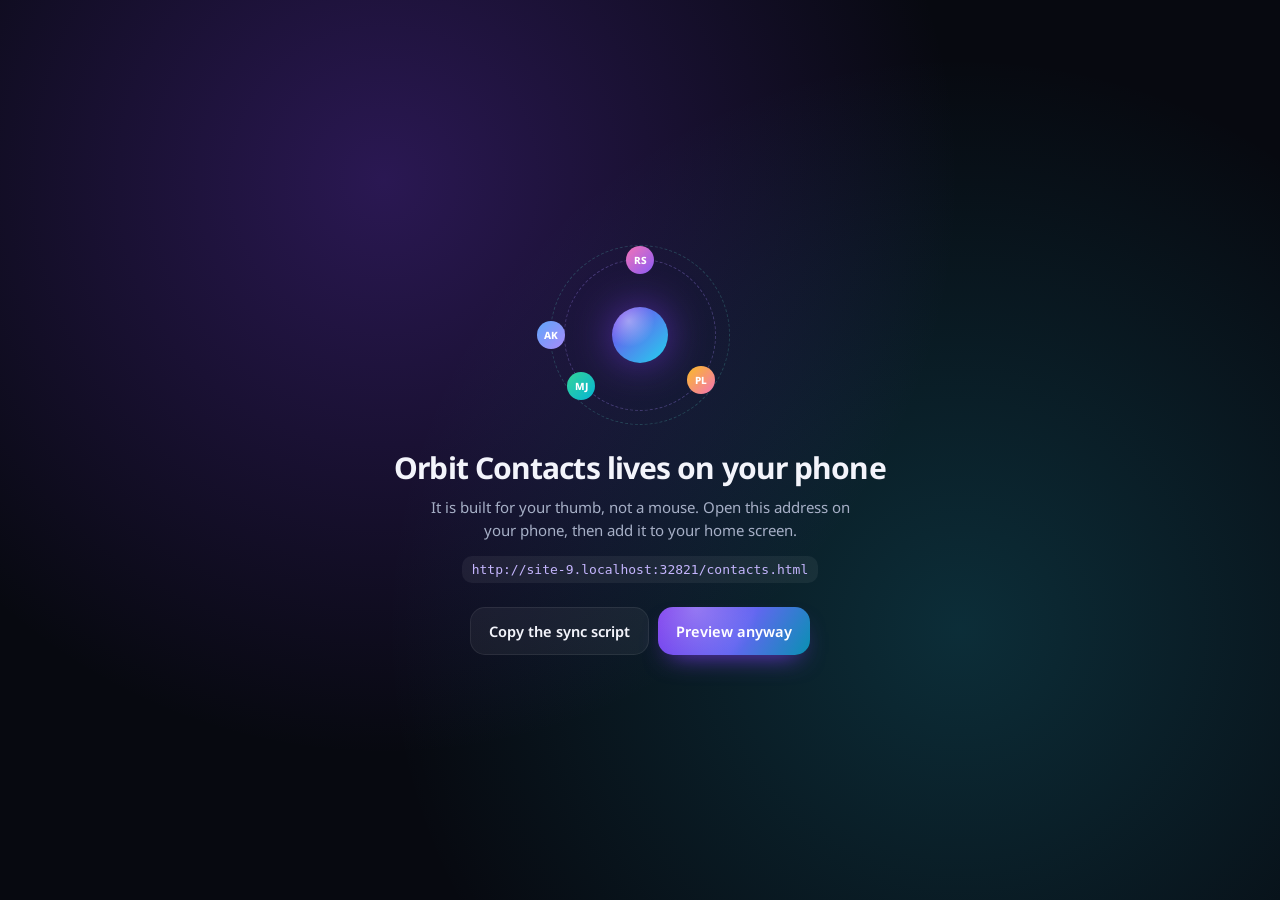
==== commit e5550df5: "Replace everyday passphrase with device tokens and an SOS kill switch Phones join with the URL alone" ====
--- a/contacts.html
+++ b/contacts.html
@@ -297,6 +297,19 @@
 .tagrow .mini{flex:none;width:38px;height:38px;border:0;border-radius:12px;background:var(--card2);display:grid;place-items:center;color:var(--muted)}
 .tagrow .mini .i{width:16px;height:16px}
 
+/* SOS */
+.sos{border-color:rgba(251,113,133,.28);background:linear-gradient(160deg,rgba(251,113,133,.08),transparent 60%),var(--card)}
+.sos .fhead{color:var(--danger)}
+.hold{position:relative;overflow:hidden;border:0;color:#fff;background:#7f1d2d;-webkit-user-select:none;user-select:none;touch-action:none}
+.hold:before{content:"";position:absolute;inset:0;width:calc(var(--p,0) * 100%);background:linear-gradient(90deg,#e11d48,#fb7185);transition:width .08s linear}
+.hold>*{position:relative}
+.lockscr{position:fixed;inset:0;z-index:95;display:grid;place-items:center;padding:24px;text-align:center;background:radial-gradient(circle at 50% 30%,rgba(225,29,72,.22),transparent 55%),var(--bg)}
+.lockscr[hidden]{display:none}
+.lockscr .shield{width:96px;height:96px;margin:0 auto;border-radius:30px;display:grid;place-items:center;color:#fff;background:linear-gradient(135deg,#e11d48,#7c3aed);box-shadow:0 20px 50px -16px rgba(225,29,72,.8);animation:rise .6s var(--out)}
+.lockscr .shield .i{width:44px;height:44px}
+.lockscr h2{margin:22px 0 8px;font-size:25px;letter-spacing:-.02em}
+.lockscr p{max-width:330px;margin:0 auto 20px;font-size:14px;line-height:1.55;color:var(--muted)}
+.lockscr form{display:flex;flex-direction:column;gap:10px;width:min(330px,100%);margin:0 auto}
 /* toast */
 .toast{position:fixed;z-index:60;left:50%;bottom:96px;display:flex;align-items:center;gap:12px;max-width:calc(100vw - 28px);padding:11px 12px 11px 16px;border-radius:16px;font-size:13.5px;line-height:1.35;color:#eef0ff;background:rgba(24,28,46,.96);border:1px solid rgba(167,139,250,.28);box-shadow:0 18px 40px -16px rgba(0,0,0,.85);opacity:0;transform:translate(-50%,16px) scale(.97);pointer-events:none;transition:opacity .3s,transform .4s var(--spring)}
 .toast.show{opacity:1;transform:translate(-50%,0);pointer-events:auto}
@@ -351,6 +364,9 @@
 <section class="layer" id="editor" role="dialog" aria-modal="true" aria-label="Edit contact" hidden></section>
 <section class="layer" id="settings" role="dialog" aria-modal="true" aria-label="Sync and settings" hidden></section>
 <div class="toast" id="toast" role="status" aria-live="polite"><span id="toastText"></span><button type="button" id="toastAct"></button></div>
+<div class="lockscr" id="lockscr" hidden><div><div class="shield"><svg class="i" viewBox="0 0 24 24" fill="none" stroke="currentColor" stroke-width="1.9" stroke-linecap="round" stroke-linejoin="round"><rect x="5" y="10.5" width="14" height="10" rx="2.5"/><path d="M8 10.5V8a4 4 0 0 1 8 0v2.5"/></svg></div>
+<h2>Orbit Contacts is locked</h2><p id="lockMsg">The SOS kill switch was used. Contacts were wiped from this phone. They are still safe in your Google Sheet.</p>
+<form id="unlockForm" autocomplete="off"><input class="fin" id="unlockPass" type="password" placeholder="SOS passphrase" autocomplete="off" aria-label="SOS passphrase"><button class="btn primary" type="submit">Unlock this phone</button></form></div></div>
 <input type="file" id="vcfFile" accept=".vcf,text/vcard,text/x-vcard" hidden>
 
 <div class="gate" id="gate" hidden>
@@ -442,7 +458,8 @@
 function av(c,cls=''){const p=pal(c),ini=initials(c);return `<span class="av ${cls}" style="--a1:${p[0]};--a2:${p[1]}">${ini?esc(ini):I.user}</span>`}
 function indexOf(c){if(c._v===c.updatedAt)return;c._v=c.updatedAt;c._n=norm(c.name||disp(c));c._w=c._n.split(/[^\p{L}\p{N}]+/u).filter(Boolean);c._i=c._w.map(w=>w[0]).join('');c._d=c.phones.map(p=>digits(p.value)).join(' ');c._o=norm([c.company,...c.emails.map(e=>e.value),c.address,c.notes].join(' '));c._t=c.tags.map(norm)}
 const telHref=v=>String(v).replace(/[^\d+*#,;]/g,'');
-let cfg={url:'',key:'',cursor:0,lastSync:0,lastFull:0,cc:''};
+let cfg={url:'',token:'',cursor:0,lastSync:0,lastFull:0,cc:'',locked:false};
+const deviceName=()=>{const u=navigator.userAgent;return(/iPhone/.test(u)?'iPhone':/iPad/.test(u)?'iPad':/Android/.test(u)?((u.match(/Android[^;]*;\s*([^;)]+)/)||[])[1]||'Android phone'):'Browser').trim().slice(0,60)+' · joined '+new Date().toLocaleDateString('en-GB')};
 function defaultCC(){const l=(navigator.language||'').toLowerCase();if(l.endsWith('-in')||l.startsWith('hi'))return '91';if(l.endsWith('-gb'))return '44';if(l.endsWith('-us')||l.endsWith('-ca'))return '1';if(l.endsWith('-au'))return '61';if(l.endsWith('-ae'))return '971';return ''}
 function waNumber(v){let d=digits(v);if(String(v).trim().startsWith('+'))return d;if(d.startsWith('00'))return d.slice(2);const cc=cfg.cc||defaultCC();d=d.replace(/^0+/,'');if(cc&&!d.startsWith(cc)||cc&&d.length<=10)return cc+d;return d}
 
@@ -772,13 +789,13 @@
     const r=await fetch(cfg.url,{method:'POST',headers:{'Content-Type':'text/plain;charset=utf-8'},body:JSON.stringify(payload),redirect:'follow',signal:ctl.signal,cache:'no-store'});
     const text=await r.text();let j;
     try{j=JSON.parse(text)}catch{throw Error('Google returned a web page instead of data. In Apps Script, deploy as a Web app with “Who has access: Anyone”.')}
-    if(!j.ok)throw Error(j.error||'The sync script reported an error.');
+    if(!j.ok){const er=Error(j.error||'The sync script reported an error.');er.code=j.code;throw er}
     return j;
   }catch(e){if(e.name==='AbortError')throw Error('Google took too long to answer. Will retry.');throw e}
   finally{clearTimeout(t)}
 }
 async function sync({full=false}={}){
-  if(!cfg.url||!cfg.key)return setStatus('off');
+  if(cfg.locked)return;if(!cfg.url||!cfg.token)return setStatus('off');
   if(syncing){again=true;return}
   if(!navigator.onLine)return setStatus('offline');
   const prev=status;syncing=true;setStatus('syncing');
@@ -786,7 +803,7 @@
   try{
     const dirty=[...all.values()].filter(c=>c.dirty);
     const sent=new Map(dirty.map(c=>[c.id,c.updatedAt]));
-    const j=await post({key:cfg.key,cursor:full?0:cfg.cursor,changes:dirty.map(wire)});
+    const j=await post({token:cfg.token,cursor:full?0:cfg.cursor,changes:dirty.map(wire)});
     const changed=[];
     for(const[id,u]of sent){const c=all.get(id);if(c&&c.updatedAt===u&&c.dirty){c.dirty=false;changed.push(c)}}
     const seen=new Set();
@@ -809,6 +826,7 @@
     if(wasFirst){const o=$('#orb');o.classList.remove('pop');void o.offsetWidth;o.classList.add('pop')}
     if(changed.length||removed.length)scheduleRender();
   }catch(e){
+    if(e.code==='locked'||e.code==='revoked'){syncing=false;await lockdown(e.code==='locked'?'':'This phone was signed out of sync (an SOS lock happened). Contacts were wiped from this phone. Unlock to download them again.');return}
     failCount++;
     setStatus(navigator.onLine?'error':'offline',e.message||String(e));
     clearTimeout(syncTimer);syncTimer=setTimeout(()=>sync(),Math.min(120000,5000*2**failCount));
@@ -839,15 +857,16 @@
     <form id="cfgForm" class="stack" autocomplete="off">
       <label class="flabel" for="cfgUrl" style="margin:0">Apps Script web app URL</label>
       <input class="fin" id="cfgUrl" type="url" inputmode="url" placeholder="https://script.google.com/macros/s/…/exec" value="${esc(cfg.url)}" spellcheck="false">
-      <label class="flabel" for="cfgKey" style="margin:4px 0 0">Passphrase</label>
-      <input class="fin" id="cfgKey" type="password" placeholder="Same passphrase as in the script" value="${esc(cfg.key)}" autocomplete="new-password">
       <button class="btn primary" type="submit">${I.link}${cfg.url?'Save &amp; sync':'Connect'}</button>
     </form>
     ${cfg.url?`<div class="row2" style="margin-top:9px"><button class="btn" data-s="sync">${I.sync}Sync now</button><button class="btn" data-s="full">Full resync</button></div>
     <div class="stack"><button class="btn" data-s="pair">${I.copy}Copy setup link for another phone</button></div>
-    <p class="note">Open that link on your other phone and it connects by itself. The link contains your passphrase, so only send it to yourself.</p>
+    <p class="note">Open that link on your other phone and it connects by itself. Anyone with the link can join, so only send it to yourself.</p>
     <div class="stack"><button class="btn danger" data-s="disconnect">Disconnect this phone</button></div>`:''}
   </div>
+  ${cfg.url?`<div class="fcard sos"><div class="fhead">${I.trash}SOS kill switch</div>
+    <p class="note">Phone lost or stolen? This locks sync and cancels every phone's access. Each phone wipes its contacts the next time it is opened online. Your contacts stay safe in the Google Sheet, and you unlock with the same passphrase.</p>
+    <form id="sosForm" class="stack" autocomplete="off"><input class="fin" id="sosPass" type="password" placeholder="SOS passphrase (from the script)" autocomplete="off"><button class="btn hold" type="button" id="sosHold"><span>Hold for 2 seconds to lock all phones</span></button></form></div>`:''}
   <div class="fcard"><div class="fhead">${I.user}Your contacts</div><div class="stack">
     ${picker?`<button class="btn" data-s="pick">${I.phoneBook}Import from this phone</button>`:''}
     <div class="row2"><button class="btn" data-s="vcfin">${I.down}Import .vcf</button><button class="btn" data-s="vcfout">${I.up}Export .vcf</button></div>
@@ -863,10 +882,10 @@
   <div class="fcard"><details class="guide"><summary>How to set up Google Sheet sync</summary><ol>
     <li>Create a new Google Sheet (for example “Orbit Contacts”).</li>
     <li>In the Sheet choose <b>Extensions → Apps Script</b>. Delete the sample code and paste the Orbit sync script.</li>
-    <li>On the first line, change <b>PASSPHRASE</b> to a long secret phrase of your own.</li>
+    <li>Change <b>SOS_PASSPHRASE</b> to a secret phrase only you know. You only need it in an emergency.</li>
     <li>Click <b>Deploy → New deployment</b>, type <b>Web app</b>. Execute as: <b>Me</b>. Who has access: <b>Anyone</b>. Deploy and allow access.</li>
-    <li>Copy the <b>Web app URL</b> (it ends in /exec). Paste it above with your passphrase and tap Connect.</li>
-    <li>On your other phones, use “Copy setup link” or type the same URL and passphrase.</li>
+    <li>Copy the <b>Web app URL</b> (it ends in /exec), paste it above and tap Connect.</li>
+    <li>On your other phones, use “Copy setup link” or paste the same URL.</li>
   </ol><div class="stack"><button class="btn" data-s="script">${I.copy}Copy the sync script</button></div></details></div>
   </div>`;
   const setup=()=>{$('#settings').innerHTML=html;paintStatusCard();drawTagMgr()};
@@ -883,10 +902,10 @@
 settingsEl.addEventListener('submit',async e=>{
   e.preventDefault();
   if(e.target.id==='cfgForm'){
-    const url=$('#cfgUrl').value.trim(),key=$('#cfgKey').value;
+    const url=$('#cfgUrl').value.trim();
     if(!/^https:\/\/script\.google(usercontent)?\.com\//.test(url)){toast('Paste the Web app URL from Apps Script (starts with https://script.google.com/)');return}
-    if(key.length<6){toast('Use a passphrase of at least 6 characters');return}
-    await connect(url,key);openSettings();
+    if(url===cfg.url&&cfg.token){await sync();openSettings();return}
+    await connect(url);openSettings();
   }else if(e.target.dataset.rename){
     const from=e.target.dataset.rename,to=str($('input',e.target).value,40);
     if(to&&to!==from){const hit=live().filter(c=>c.tags.some(t=>t.toLowerCase()===from.toLowerCase()));await saveMany(hit.map(c=>({...c,tags:tagList(c.tags.map(t=>t.toLowerCase()===from.toLowerCase()?to:t))})));toast(`Renamed to ${to} on ${hit.length} ${hit.length===1?'contact':'contacts'}`)}
@@ -902,23 +921,58 @@
   if(k==='close')closeTop();
   else if(k==='sync'){await sync();paintStatusCard()}
   else if(k==='full'){await sync({full:true});toast(status==='idle'?'Full resync complete':'Resync failed: '+statusMsg)}
-  else if(k==='pair'){const link=location.href.split('#')[0]+'#connect='+b64e(JSON.stringify({u:cfg.url,k:cfg.key}));const ok=await copyText(link);toast(ok?'Setup link copied. Send it to yourself and open it on the other phone.':'Could not copy the link')}
+  else if(k==='pair'){const link=location.href.split('#')[0]+'#connect='+b64e(JSON.stringify({u:cfg.url}));const ok=await copyText(link);toast(ok?'Setup link copied. Send it to yourself and open it on the other phone.':'Could not copy the link')}
   else if(k==='disconnect'){if(!b.classList.contains('armed')){b.classList.add('armed');b.textContent='Tap again to disconnect';setTimeout(()=>{b.classList.remove('armed');b.textContent='Disconnect this phone'},3000);return}
-    cfg={...cfg,url:'',key:'',cursor:0,lastSync:0,lastFull:0};await idb.set('sync',cfg);setStatus('off');openSettings();toast('Disconnected. Contacts stay on this phone.')}
+    cfg={...cfg,url:'',token:'',cursor:0,lastSync:0,lastFull:0};await idb.set('sync',cfg);setStatus('off');openSettings();toast('Disconnected. Contacts stay on this phone.')}
   else if(k==='pick')pickFromPhone();
   else if(k==='vcfin')$('#vcfFile').click();
   else if(k==='vcfout')exportVCF();
   else if(k==='script')copyScript();
 });
 settingsEl.addEventListener('change',async e=>{if(e.target.id==='cfgCC'){cfg.cc=digits(e.target.value).slice(0,4);await idb.set('sync',cfg);toast('Saved')}});
-async function connect(url,key){
+async function connect(url){
   const changedSheet=cfg.url&&cfg.url!==url;
-  if(changedSheet||!cfg.url){const mark=[...all.values()].filter(c=>!c.dirty);for(const c of mark)c.dirty=true;if(mark.length)await idb.put(mark)}
-  cfg={...cfg,url,key,cursor:0,lastFull:0};await idb.set('sync',cfg);
+  if(changedSheet||!cfg.token){const mark=[...all.values()].filter(c=>!c.dirty);for(const c of mark)c.dirty=true;if(mark.length)await idb.put(mark)}
+  cfg={...cfg,url,token:'',cursor:0,lastFull:0};
+  try{setStatus('syncing');const j=await post({action:'register',device:deviceName()});cfg.token=j.token;await idb.set('sync',cfg)}
+  catch(e){await idb.set('sync',cfg);if(e.code==='locked'){await lockdown('');return}setStatus('error',e.message);toast('Could not connect: '+e.message);return}
   await sync({full:true});
   if(status==='idle'){toast('Connected to your Google Sheet ✨');haptic([10,40,10,40,20])}
   else toast('Could not connect: '+statusMsg);
 }
+/* ---------- SOS kill switch ---------- */
+async function lockdown(msg){
+  clearTimeout(syncTimer);
+  const ids=[...all.keys()];all=new Map();
+  try{if(ids.length)await idb.del(ids)}catch{}
+  cfg={...cfg,token:'',cursor:0,lastSync:0,lastFull:0,locked:true};
+  try{await idb.set('sync',cfg)}catch{}
+  while(stack.length){const id=stack.pop();$('#'+id).hidden=true}
+  root.classList.remove('layer-open');
+  if(msg)$('#lockMsg').textContent=msg;
+  $('#lockscr').hidden=false;setStatus('off');render();
+}
+let holdT=0,holdStart=0;
+function holdTick(){const b=$('#sosHold');if(!b)return;const p=Math.min(1,(performance.now()-holdStart)/2000);b.style.setProperty('--p',p);if(p>=1){holdEnd(true);return}if(p>0&&Math.round(p*10)!==Math.round((p-0.016)*10))haptic(4);holdT=requestAnimationFrame(holdTick)}
+async function holdEnd(fire){
+  cancelAnimationFrame(holdT);const b=$('#sosHold');if(!b)return;const was=holdStart;holdStart=0;
+  if(!fire){b.style.setProperty('--p',0);return}
+  if(!was)return;
+  haptic([30,60,30,60,60]);
+  const pass=$('#sosPass').value;
+  try{await post({action:'kill',passphrase:pass});await lockdown('You used the SOS kill switch. Every phone is now locked and will wipe its contacts when opened online. Your contacts are safe in the Google Sheet.')}
+  catch(e){b.style.setProperty('--p',0);toast(e.message)}
+}
+settingsEl.addEventListener('pointerdown',e=>{const b=e.target.closest('#sosHold');if(!b)return;if(!$('#sosPass').value){toast('Type the SOS passphrase first');return}b.setPointerCapture(e.pointerId);holdStart=performance.now();holdT=requestAnimationFrame(holdTick)});
+settingsEl.addEventListener('pointerup',e=>{if(e.target.closest('#sosHold')&&holdStart)holdEnd(false)});
+settingsEl.addEventListener('pointercancel',()=>{if(holdStart)holdEnd(false)});
+settingsEl.addEventListener('contextmenu',e=>{if(e.target.closest('#sosHold'))e.preventDefault()});
+$('#unlockForm').addEventListener('submit',async e=>{
+  e.preventDefault();const pass=$('#unlockPass').value;if(!pass)return;
+  if(!cfg.url){toast('Connect this phone first');$('#lockscr').hidden=true;cfg.locked=false;await idb.set('sync',cfg);openSettings();return}
+  try{const j=await post({action:'unlock',passphrase:pass,device:deviceName()});cfg={...cfg,token:j.token,locked:false,cursor:0,lastFull:0};await idb.set('sync',cfg);$('#unlockPass').value='';$('#lockscr').hidden=true;await sync({full:true});toast(`Unlocked · ${live().length} contacts restored from your Sheet`);haptic([10,40,20])}
+  catch(e){toast(e.message);haptic([20,40,20])}
+});
 const b64e=s=>btoa(String.fromCharCode(...new TextEncoder().encode(s))).replace(/\+/g,'-').replace(/\//g,'_').replace(/=+$/,'');
 const b64d=s=>new TextDecoder().decode(Uint8Array.from(atob(s.replace(/-/g,'+').replace(/_/g,'/')),c=>c.charCodeAt(0)));
 async function copyScript(){try{const r=await fetch('./apps-script/contacts-sync.gs',{cache:'no-store'});if(!r.ok)throw 0;const ok=await copyText(await r.text());toast(ok?'Sync script copied. Paste it into Apps Script.':'Could not copy the script')}catch{toast('Could not load the script. Find it in the repository under apps-script/.')}}
@@ -1019,8 +1073,9 @@
     const s=await idb.get('sync');if(s)cfg={...cfg,...s};
   }catch(e){list.innerHTML='<div class="empty"><h2>Storage is blocked</h2><p>Allow site storage (leave private browsing) and reload. Nothing has been deleted.</p></div>';return}
   const m=location.hash.match(/connect=([\w-]+)/);
-  if(m){history.replaceState(history.state,'',location.pathname+location.search);try{const o=JSON.parse(b64d(m[1]));if(o.u&&o.k){render();await connect(o.u,o.k);}}catch{toast('That setup link is not valid')}}
-  setStatus(cfg.url?(navigator.onLine?'idle':'offline'):'off');
+  if(m){history.replaceState(history.state,'',location.pathname+location.search);try{const o=JSON.parse(b64d(m[1]));if(o.u){render();await connect(o.u);}}catch{toast('That setup link is not valid')}}
+  if(cfg.locked){$('#lockscr').hidden=false}
+  setStatus(cfg.url&&cfg.token?(navigator.onLine?'idle':'offline'):'off');
   render();
   if(cfg.url)queueSync(250);
   if('serviceWorker' in navigator&&/^https?:$/.test(location.protocol))navigator.serviceWorker.register('./sw.js').catch(()=>{});
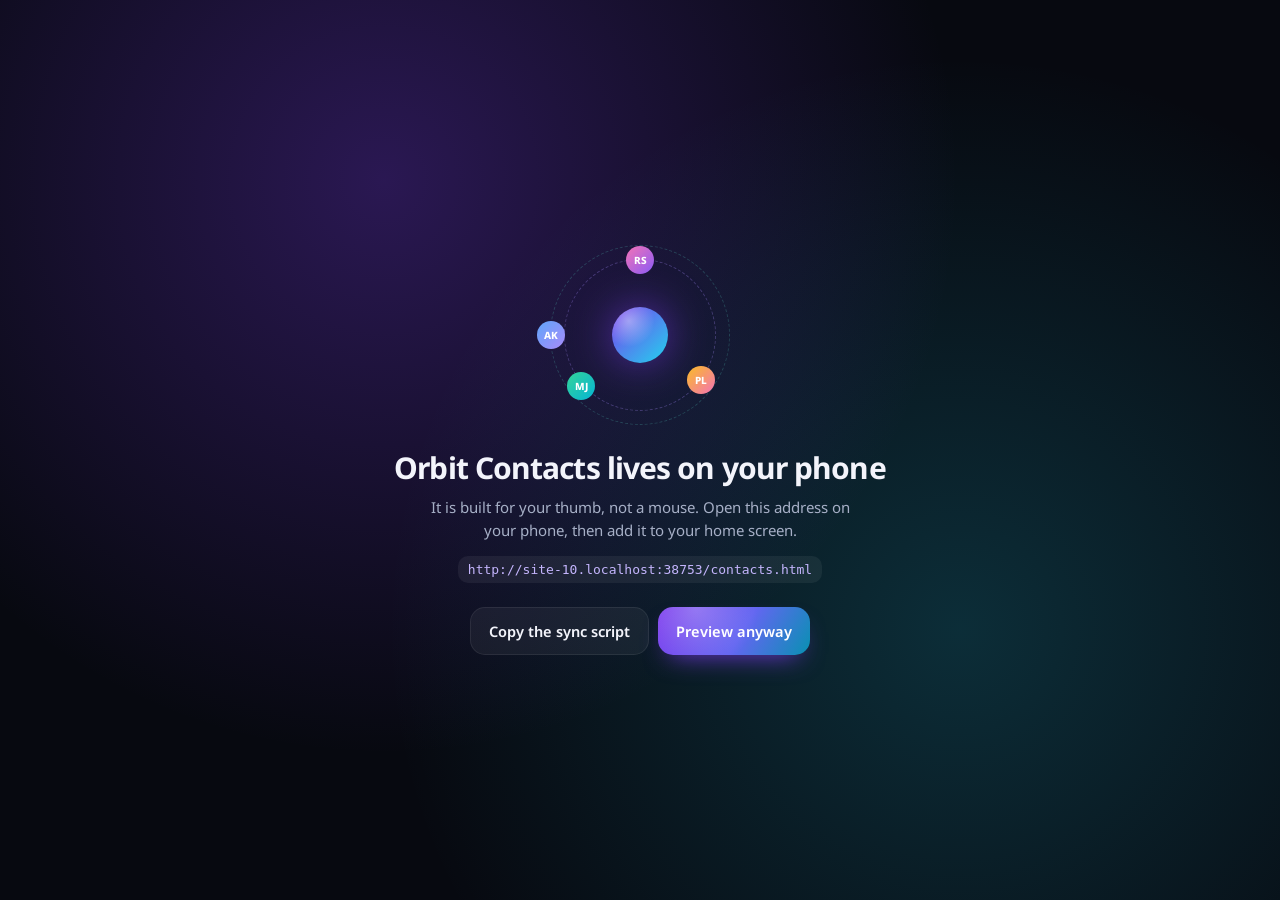
==== commit f7400091: "Drop company, address and birthday; keep name, phones, emails, tags, notes Simplifies the editor, de" ====
--- a/contacts.html
+++ b/contacts.html
@@ -449,14 +449,13 @@
 const str=(v,n)=>String(v??'').trim().slice(0,n);
 function vals(a,def){if(!Array.isArray(a))return[];const out=[];for(const x of a){const v=str(x&&typeof x==='object'?x.value:x,200);if(v)out.push({label:str(x&&x.label,40)||def,value:v})}return out.slice(0,20)}
 function tagList(a){const out=[],seen=new Set();for(const t of Array.isArray(a)?a:String(a||'').split(',')){const v=str(t,40);if(v&&!seen.has(v.toLowerCase())){seen.add(v.toLowerCase());out.push(v)}}return out.slice(0,30)}
-function bday(v){v=str(v,20);const m=v.match(/^(\d{4})-?(\d{2})-?(\d{2})/);return m?`${m[1]}-${m[2]}-${m[3]}`:''}
-function clean(c){const now=Date.now();return{id:str(c.id,80)||uid(),name:str(c.name,200),company:str(c.company,200),phones:vals(c.phones,'Mobile'),emails:vals(c.emails,'Personal'),tags:tagList(c.tags),address:str(c.address,1000),birthday:bday(c.birthday),notes:str(c.notes,5000),fav:c.fav===true||c.fav==='true'||c.fav===1,createdAt:Number(c.createdAt)||now,updatedAt:Number(c.updatedAt)||now,deleted:c.deleted===true||c.deleted==='true'||c.deleted===1,dirty:c.dirty===true}}
+function clean(c){const now=Date.now();return{id:str(c.id,80)||uid(),name:str(c.name,200),phones:vals(c.phones,'Mobile'),emails:vals(c.emails,'Personal'),tags:tagList(c.tags),notes:str(c.notes,5000),fav:c.fav===true||c.fav==='true'||c.fav===1,createdAt:Number(c.createdAt)||now,updatedAt:Number(c.updatedAt)||now,deleted:c.deleted===true||c.deleted==='true'||c.deleted===1,dirty:c.dirty===true}}
 let all=new Map();
 const live=()=>{const o=[];for(const c of all.values())if(!c.deleted)o.push(c);return o};
-const disp=c=>c.name||c.company||c.phones[0]?.value||c.emails[0]?.value||'Unnamed';
-function initials(c){const n=c.name||c.company;if(!n)return '';const w=n.split(/[^\p{L}\p{N}]+/u).filter(Boolean);if(!w.length)return '';const a=[...w[0]][0],b=w.length>1?[...w[w.length-1]][0]:'';return(a+(b||'')).toUpperCase()}
+const disp=c=>c.name||c.phones[0]?.value||c.emails[0]?.value||'Unnamed';
+function initials(c){const n=c.name;if(!n)return '';const w=n.split(/[^\p{L}\p{N}]+/u).filter(Boolean);if(!w.length)return '';const a=[...w[0]][0],b=w.length>1?[...w[w.length-1]][0]:'';return(a+(b||'')).toUpperCase()}
 function av(c,cls=''){const p=pal(c),ini=initials(c);return `<span class="av ${cls}" style="--a1:${p[0]};--a2:${p[1]}">${ini?esc(ini):I.user}</span>`}
-function indexOf(c){if(c._v===c.updatedAt)return;c._v=c.updatedAt;c._n=norm(c.name||disp(c));c._w=c._n.split(/[^\p{L}\p{N}]+/u).filter(Boolean);c._i=c._w.map(w=>w[0]).join('');c._d=c.phones.map(p=>digits(p.value)).join(' ');c._o=norm([c.company,...c.emails.map(e=>e.value),c.address,c.notes].join(' '));c._t=c.tags.map(norm)}
+function indexOf(c){if(c._v===c.updatedAt)return;c._v=c.updatedAt;c._n=norm(c.name||disp(c));c._w=c._n.split(/[^\p{L}\p{N}]+/u).filter(Boolean);c._i=c._w.map(w=>w[0]).join('');c._d=c.phones.map(p=>digits(p.value)).join(' ');c._o=norm([...c.emails.map(e=>e.value),c.notes].join(' '));c._t=c.tags.map(norm)}
 const telHref=v=>String(v).replace(/[^\d+*#,;]/g,'');
 let cfg={url:'',token:'',cursor:0,lastSync:0,lastFull:0,cc:'',locked:false};
 const deviceName=()=>{const u=navigator.userAgent;return(/iPhone/.test(u)?'iPhone':/iPad/.test(u)?'iPad':/Android/.test(u)?((u.match(/Android[^;]*;\s*([^;)]+)/)||[])[1]||'Android phone'):'Browser').trim().slice(0,60)+' · joined '+new Date().toLocaleDateString('en-GB')};
@@ -497,8 +496,8 @@
 }
 function context(c,toks){
   for(const t of toks){const d=digits(t).replace(/^0+/,'');if(d.length>=3){const p=c.phones.find(p=>digits(p.value).includes(d));if(p)return p.value}}
-  for(const t of toks){if(t[0]==='#')continue;const e=c.emails.find(e=>norm(e.value).includes(t));if(e)return e.value;if(norm(c.company).includes(t))return c.company;if(norm(c.notes).includes(t)){const n=norm(c.notes),i=n.indexOf(t);return(i>20?'…':'')+c.notes.slice(Math.max(0,i-20),i+50)}}
-  return c.company||c.phones[0]?.value||c.emails[0]?.value||'';
+  for(const t of toks){if(t[0]==='#')continue;const e=c.emails.find(e=>norm(e.value).includes(t));if(e)return e.value;if(norm(c.notes).includes(t)){const n=norm(c.notes),i=n.indexOf(t);return(i>20?'…':'')+c.notes.slice(Math.max(0,i-20),i+50)}}
+  return c.phones[0]?.value||c.emails[0]?.value||'';
 }
 
 /* ---------- list rendering ---------- */
@@ -517,7 +516,7 @@
   $('#chips').hidden=!cs.length;
 }
 function rowHTML(c,toks,d){
-  const name=disp(c),sub=toks.length?context(c,toks):(c.company||c.phones[0]?.value||c.emails[0]?.value||'');
+  const name=disp(c),sub=toks.length?context(c,toks):(c.phones[0]?.value||c.emails[0]?.value||'');
   const dots=c.tags.slice(0,4).map(t=>`<i style="--c:${tagColor(t)}"></i>`).join('');
   const tel=c.phones[0]?.value;
   return `<div class="row${d!==undefined?' rise':''}" ${d!==undefined?`style="--d:${d}"`:''} data-id="${esc(c.id)}" role="button" tabindex="0">${av(c)}<div class="rt"><div class="rn">${hl(name,toks)}${c.fav?I.star:''}</div>${sub||dots?`<div class="rs">${dots?`<span class="dots">${dots}</span>`:''}<span>${esc(sub)}</span></div>`:''}</div>${tel?`<a class="qcall" href="tel:${esc(telHref(tel))}" aria-label="Call ${esc(name)}">${I.phone}</a>`:''}</div>`;
@@ -651,10 +650,9 @@
 
 /* ---------- detail ---------- */
 let detailId=null;
-const fmtB=b=>{if(!b)return '';const[y,m,d]=b.split('-').map(Number);const dt=new Date(y,m-1,d);const now=new Date();let next=new Date(now.getFullYear(),m-1,d);const today=new Date(now.getFullYear(),now.getMonth(),now.getDate());if(next<today)next=new Date(now.getFullYear()+1,m-1,d);const days=Math.round((next-today)/864e5);return dt.toLocaleDateString('en-GB',{day:'numeric',month:'long',year:'numeric'})+(days===0?' · today 🎉':days===1?' · tomorrow':days<=45?` · in ${days} days`:'')};
 function detailHTML(c){
   const p=pal(c),name=disp(c),tel=c.phones[0]?.value,mail=c.emails[0]?.value;
-  const sub=c.name?c.company:'';
+  const sub='';
   return `<div class="glow" aria-hidden="true"></div><div class="lin">
   <div class="lbar"><button class="ibtn" data-d="close" aria-label="Close">${I.back}</button><span class="sp"></span><button class="ibtn ${c.fav?'on':''}" data-d="fav" aria-label="${c.fav?'Remove from favourites':'Add to favourites'}">${I.starO}</button><button class="ibtn" data-d="edit" aria-label="Edit">${I.edit}</button></div>
   <div class="hero"><div class="halo">${av(c,'big hero-av')}</div><div class="st"><h2>${esc(name)}</h2>${sub?`<p>${esc(sub)}</p>`:''}${c.tags.length?`<div class="dtags">${c.tags.map(t=>`<span class="chip on" style="--c:${tagColor(t)}"><i></i>${esc(t)}</span>`).join('')}</div>`:''}</div></div>
@@ -667,9 +665,6 @@
   </div>
   ${c.phones.length?`<div class="icard">${c.phones.map(x=>`<div class="irow"><div class="k"><small>${esc(x.label)}</small><a class="v" href="tel:${esc(telHref(x.value))}">${esc(x.value)}</a></div><a class="mini" href="sms:${esc(telHref(x.value))}" aria-label="Message">${I.msg}</a><button class="mini" data-copy="${esc(x.value)}" aria-label="Copy number">${I.copy}</button></div>`).join('')}</div>`:''}
   ${c.emails.length?`<div class="icard">${c.emails.map(x=>`<div class="irow"><div class="k"><small>${esc(x.label)}</small><a class="v" href="mailto:${esc(x.value)}">${esc(x.value)}</a></div><button class="mini" data-copy="${esc(x.value)}" aria-label="Copy email">${I.copy}</button></div>`).join('')}</div>`:''}
-  ${c.company&&c.name?`<div class="icard"><div class="irow"><div class="k"><small>Company</small><span class="v">${esc(c.company)}</span></div><span class="mini">${I.building}</span></div></div>`:''}
-  ${c.address?`<div class="icard"><div class="irow"><div class="k"><small>Address</small><a class="v" href="https://www.google.com/maps/search/?api=1&query=${encodeURIComponent(c.address)}" target="_blank" rel="noopener noreferrer">${esc(c.address)}</a></div><span class="mini">${I.pin}</span></div></div>`:''}
-  ${c.birthday?`<div class="icard"><div class="irow"><div class="k"><small>Birthday</small><span class="v">${esc(fmtB(c.birthday))}</span></div><span class="mini">${I.cake}</span></div></div>`:''}
   ${c.notes?`<div class="icard"><div class="irow"><div class="k"><small>Notes</small><span class="v">${esc(c.notes)}</span></div></div></div>`:''}
   <div class="dfoot"><button class="btn" data-d="share">${I.share}Share</button><button class="btn danger" data-d="delete">${I.trash}Delete</button></div>
   </div></div>`;
@@ -700,18 +695,17 @@
 function openEditor(c,prefill){
   const isNew=!c;
   edit={base:c?{...c}:null,id:c?c.id:uid(),tags:new Set(((c&&c.tags)||prefill?.tags||[]).map(String))};
-  const d=c||{name:'',company:'',phones:[],emails:[],address:'',birthday:'',notes:'',fav:false,...prefill};
+  const d=c||{name:'',phones:[],emails:[],notes:'',fav:false,...prefill};
   const known=new Map();for(const t of [...tagCounts(live()).map(x=>x.name),...SUGGESTED])if(!known.has(t.toLowerCase()))known.set(t.toLowerCase(),t);
   edit.known=known;
   const el=$('#editor');
   const html=`<form class="lin" id="eForm" novalidate>
   <div class="lbar"><button type="button" class="textbtn" data-e="cancel">Cancel</button><h2>${isNew?'New contact':'Edit contact'}</h2><button type="submit" class="textbtn go">Save</button></div>
   <div class="ehero"><span id="eAvWrap">${av({...d,id:edit.id},'')}</span><input class="ename" id="eName" placeholder="Full name" value="${esc(d.name)}" maxlength="200" autocomplete="off" autocapitalize="words" enterkeyhint="next"></div>
-  <div class="fcard"><div class="fhead">${I.building}Company</div><input class="fin" id="eCompany" placeholder="Company or role" value="${esc(d.company)}" maxlength="200" autocapitalize="words"></div>
   <div class="fcard"><div class="fhead">${I.phone}Phone</div><div id="ePhones">${(d.phones.length?d.phones:[{}]).map(x=>frow('p',x)).join('')}</div><p class="warn" id="dupWarn"></p><button type="button" class="addrow" data-e="addp">${I.plus}Add phone</button></div>
   <div class="fcard"><div class="fhead">${I.mail}Email</div><div id="eEmails">${d.emails.map(x=>frow('e',x)).join('')}</div><button type="button" class="addrow" data-e="adde">${I.plus}Add email</button></div>
   <div class="fcard"><div class="fhead">${I.tag}Tags</div><div class="tagpick" id="eTags"></div><div class="tagnew"><input class="fin" id="eTagNew" placeholder="Create a tag" maxlength="40" enterkeyhint="done" autocapitalize="words"><button type="button" class="btn" data-e="addtag">Add</button></div></div>
-  <div class="fcard"><div class="fhead">${I.note}More</div><label class="flabel" for="eBday">Birthday</label><input class="fin" id="eBday" type="date" value="${esc(d.birthday)}"><label class="flabel" for="eAddr">Address</label><textarea id="eAddr" rows="2" maxlength="1000" placeholder="Street, city, postcode">${esc(d.address)}</textarea><label class="flabel" for="eNotes">Notes</label><textarea id="eNotes" rows="3" maxlength="5000" placeholder="How you met, what matters to them…">${esc(d.notes)}</textarea></div>
+  <div class="fcard"><div class="fhead">${I.note}Notes</div><textarea id="eNotes" rows="3" maxlength="5000" placeholder="How you met, what matters to them…">${esc(d.notes)}</textarea></div>
   <label class="fcard switch"><span>${'Favourite'}</span><input type="checkbox" id="eFav" ${d.fav?'checked':''}><span class="sw"></span></label>
   <button type="submit" class="btn primary bigsave">${I.check}${isNew?'Save contact':'Save changes'}</button>
   </form>`;
@@ -735,7 +729,7 @@
   else if(k==='addtag')addTag();
 });
 editorEl.addEventListener('input',e=>{
-  if(e.target.id==='eName'||e.target.id==='eCompany'){const w=$('#eAvWrap');const n=$('#eName').value,co=$('#eCompany').value;const old=w.textContent;w.innerHTML=av({id:edit.id,name:n,company:co,phones:[],emails:[]});if(w.textContent!==old)w.firstChild.classList.add('pulse')}
+  if(e.target.id==='eName'){const w=$('#eAvWrap');const n=$('#eName').value;const old=w.textContent;w.innerHTML=av({id:edit.id,name:n,phones:[],emails:[]});if(w.textContent!==old)w.firstChild.classList.add('pulse')}
   if(e.target.closest('#ePhones'))checkDup();
 });
 editorEl.addEventListener('keydown',e=>{if(e.target.id==='eTagNew'&&(e.key==='Enter'||e.key===',')){e.preventDefault();addTag()}else if(e.target.id==='eName'&&e.key==='Enter'){e.preventDefault();$('#ePhones input')?.focus()}});
@@ -743,8 +737,8 @@
   e.preventDefault();
   if($('#eTagNew').value.trim())addTag();
   const rows=k=>$$(`#${k} .frow`).map(r=>({label:$('select',r).value,value:$('input',r).value.trim()})).filter(x=>x.value);
-  const data={...(edit.base||{}),id:edit.id,name:$('#eName').value,company:$('#eCompany').value,phones:rows('ePhones'),emails:rows('eEmails'),tags:[...edit.tags],birthday:$('#eBday').value,address:$('#eAddr').value,notes:$('#eNotes').value,fav:$('#eFav').checked,deleted:false};
-  if(!str(data.name,1)&&!data.phones.length&&!data.emails.length&&!str(data.company,1)){toast('Add a name, number or email first');$('#eName').focus();haptic([20,40,20]);return}
+  const data={...(edit.base||{}),id:edit.id,name:$('#eName').value,phones:rows('ePhones'),emails:rows('eEmails'),tags:[...edit.tags],notes:$('#eNotes').value,fav:$('#eFav').checked,deleted:false};
+  if(!str(data.name,1)&&!data.phones.length&&!data.emails.length){toast('Add a name, number or email first');$('#eName').focus();haptic([20,40,20]);return}
   const isNew=!edit.base;
   await save(data);
   haptic([8,30,14]);
@@ -768,7 +762,7 @@
 
 /* ---------- sync engine (Google Apps Script + Sheet) ---------- */
 let syncing=false,again=false,syncTimer=0,status='off',statusMsg='',failCount=0;
-const wire=c=>({id:c.id,name:c.name,company:c.company,phones:c.phones,emails:c.emails,tags:c.tags,address:c.address,birthday:c.birthday,notes:c.notes,fav:c.fav,createdAt:c.createdAt,updatedAt:c.updatedAt,deleted:c.deleted});
+const wire=c=>({id:c.id,name:c.name,phones:c.phones,emails:c.emails,tags:c.tags,notes:c.notes,fav:c.fav,createdAt:c.createdAt,updatedAt:c.updatedAt,deleted:c.deleted});
 function setStatus(s,msg=''){status=s;statusMsg=msg;body.dataset.sync=s;updateMeta();if($('#settings')&&!$('#settings').hidden)paintStatusCard()}
 function ago(t){if(!t)return 'never';const s=(Date.now()-t)/1000;if(s<45)return 'just now';if(s<3600)return Math.round(s/60)+' min ago';if(s<86400)return Math.round(s/3600)+' h ago';return new Date(t).toLocaleDateString('en-GB',{day:'numeric',month:'short'})}
 const pending=()=>{let n=0;for(const c of all.values())if(c.dirty)n++;return n};
@@ -1003,9 +997,9 @@
   for(const line of lines){
     const ix=line.indexOf(':');if(ix<0)continue;
     const left=line.slice(0,ix),value=line.slice(ix+1),parts=left.split(';'),prop=parts[0].split('.').pop().toUpperCase(),params=parts.slice(1).join(';').toUpperCase();
-    if(prop==='BEGIN'&&/VCARD/i.test(value)){cur={name:'',n:'',company:'',title:'',phones:[],emails:[],tags:[],address:'',birthday:'',notes:''};continue}
+    if(prop==='BEGIN'&&/VCARD/i.test(value)){cur={name:'',n:'',phones:[],emails:[],tags:[],notes:''};continue}
     if(!cur)continue;
-    if(prop==='END'){if(!cur.name&&cur.n)cur.name=cur.n;if(!cur.company&&cur.title)cur.company=cur.title;out.push(cur);cur=null;continue}
+    if(prop==='END'){if(!cur.name&&cur.n)cur.name=cur.n;out.push(cur);cur=null;continue}
     let v=value;if(/QUOTED-PRINTABLE/.test(params))v=qp(v,(params.match(/CHARSET=([\w-]+)/)||[])[1]);
     const types=(params.match(/(?:TYPE=)?([A-Z-]+)/g)||[]).join(',');
     const lab=/CELL|MOBILE/.test(types)?'Mobile':/HOME/.test(types)?'Home':/WORK/.test(types)?'Work':'Other';
@@ -1013,11 +1007,7 @@
     else if(prop==='N'){const p=splitV(v,';').map(x=>unesc(x).trim());cur.n=[p[3],p[1],p[2],p[0],p[4]].filter(Boolean).join(' ')}
     else if(prop==='TEL')cur.phones.push({label:lab,value:unesc(v).replace(/^tel:/i,'').trim()});
     else if(prop==='EMAIL')cur.emails.push({label:/WORK/.test(types)?'Work':'Personal',value:unesc(v).trim()});
-    else if(prop==='ORG')cur.company=splitV(v,';').map(x=>unesc(x).trim()).filter(Boolean).join(', ');
-    else if(prop==='TITLE')cur.title=unesc(v).trim();
     else if(prop==='NOTE')cur.notes=unesc(v).trim();
-    else if(prop==='BDAY'){const d=v.replace(/[^\d]/g,'');if(d.length===8)cur.birthday=`${d.slice(0,4)}-${d.slice(4,6)}-${d.slice(6,8)}`}
-    else if(prop==='ADR')cur.address=splitV(v,';').map(x=>unesc(x).trim()).filter(Boolean).join(', ');
     else if(prop==='CATEGORIES')cur.tags.push(...splitV(v,',').map(x=>unesc(x).trim()).filter(Boolean));
   }
   return out;
@@ -1026,11 +1016,8 @@
 function toVCF(c){
   const w=(c.name||'').trim().split(/\s+/),family=w.length>1?w.pop():'',given=w.join(' ');
   const L=['BEGIN:VCARD','VERSION:3.0',`FN:${vesc(disp(c))}`,`N:${vesc(family)};${vesc(given)};;;`];
-  if(c.company)L.push(`ORG:${vesc(c.company)}`);
   for(const p of c.phones)L.push(`TEL;TYPE=${p.label==='Mobile'?'CELL':p.label==='Home'?'HOME':p.label==='Work'?'WORK':'VOICE'}:${vesc(p.value)}`);
   for(const e of c.emails)L.push(`EMAIL;TYPE=INTERNET${e.label==='Work'?',WORK':',HOME'}:${vesc(e.value)}`);
-  if(c.address)L.push(`ADR;TYPE=HOME:;;${vesc(c.address)};;;;`);
-  if(c.birthday)L.push(`BDAY:${c.birthday}`);
   if(c.notes)L.push(`NOTE:${vesc(c.notes)}`);
   if(c.tags.length)L.push(`CATEGORIES:${c.tags.map(vesc).join(',')}`);
   L.push('END:VCARD');return L.join('\r\n');
@@ -1039,7 +1026,7 @@
 function exportVCF(){const cs=live().sort((a,b)=>collator.compare(disp(a),disp(b)));if(!cs.length){toast('No contacts to export yet');return}download(`orbit-contacts-${new Date().toISOString().slice(0,10)}.vcf`,cs.map(toVCF).join('\r\n')+'\r\n','text/vcard');toast(`${cs.length} contacts exported`)}
 async function shareContact(c){
   const vcf=toVCF(c),name=disp(c),file=new File([vcf],name.replace(/[^\w\- ]+/g,'').trim()+'.vcf',{type:'text/vcard'});
-  const text=[name,c.company,...c.phones.map(p=>`${p.label}: ${p.value}`),...c.emails.map(e=>e.value)].filter(Boolean).join('\n');
+  const text=[name,...c.phones.map(p=>`${p.label}: ${p.value}`),...c.emails.map(e=>e.value)].filter(Boolean).join('\n');
   try{if(navigator.canShare&&navigator.canShare({files:[file]})){await navigator.share({files:[file],title:name});return}if(navigator.share){await navigator.share({title:name,text});return}}catch(e){if(e.name==='AbortError')return}
   const ok=await copyText(text);toast(ok?'Contact details copied':'Sharing is not available');
 }
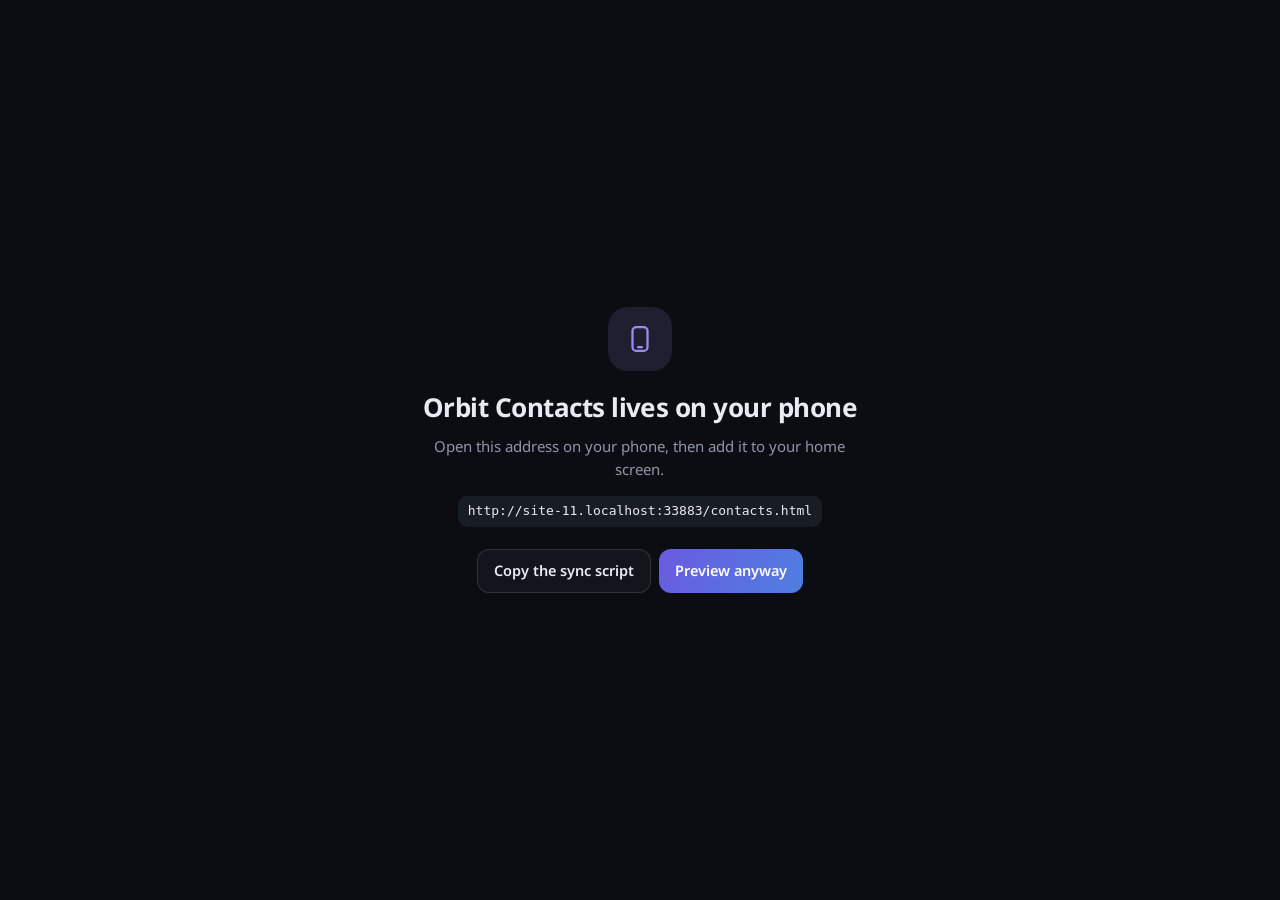
==== commit f7c09f08: "Quiet redesign of Contacts and the bottom bar; bulk tags, duplicates, number formatting - Remove glo" ====
--- a/contacts.html
+++ b/contacts.html
@@ -1,6 +1,6 @@
 <!doctype html><html lang="en-GB" data-page="contacts"><head><meta charset="utf-8">
 <meta name="viewport" content="width=device-width, initial-scale=1, viewport-fit=cover">
-<meta name="theme-color" content="#080b12"><meta name="referrer" content="no-referrer">
+<meta name="theme-color" content="#0b0d12"><meta name="referrer" content="no-referrer">
 <meta name="description" content="Orbit Contacts: your people, searchable in a blink and synced through your own Google Sheet.">
 <title>Orbit Contacts</title>
 <link rel="preload" href="./noto-sans.woff2" as="font" type="font/woff2" crossorigin>
@@ -8,372 +8,377 @@
 <link rel="stylesheet" href="./orbit-dock.css">
 <script>
 (function(){var h=document.documentElement;
-addEventListener('pagereveal',function(e){if(e.viewTransition){var v=e.viewTransition;v.ready&&v.ready.catch(function(){});v.finished&&v.finished.catch(function(){});if(v.types){try{v.types.add(h.dataset.page==='contacts'?'forward':'back')}catch(x){}}}});
-var d=null;try{d=sessionStorage.getItem('orbit-nav');sessionStorage.removeItem('orbit-nav')}catch(x){}
-if(d&&!('CSSViewTransitionRule' in window))h.classList.add('ot-arrive-'+d);
-try{var p=localStorage.getItem('orbit-dock-pos');if(p)h.dataset.dockPos=p}catch(x){}})();
+try{if(localStorage.getItem('orbit-dock-swap')==='1')h.dataset.dockSwap='1'}catch(x){}
+addEventListener('pagereveal',function(e){if(e.viewTransition){var v=e.viewTransition;v.ready&&v.ready.catch(function(){});v.finished&&v.finished.catch(function(){});var d=null;try{d=sessionStorage.getItem('orbit-nav')}catch(x){}if(d&&v.types){try{v.types.add(d)}catch(x){}}}try{sessionStorage.removeItem('orbit-nav')}catch(x){}});
+var d=null;try{d=sessionStorage.getItem('orbit-nav')}catch(x){}
+if(d&&!('CSSViewTransitionRule' in window)){h.classList.add('ot-arrive-'+d);try{sessionStorage.removeItem('orbit-nav')}catch(x){}}})();
 </script>
 <script type="speculationrules">{"prefetch":[{"urls":["./"],"eagerness":"eager"}],"prerender":[{"urls":["./"],"eagerness":"moderate"}]}</script>
 <style>
 @font-face{font-family:"Noto Sans";src:url(./noto-sans.woff2) format("woff2");font-weight:100 900;font-style:normal;font-display:swap}
-:root{--read:"Noto Sans",system-ui,-apple-system,"Segoe UI",Roboto,"Helvetica Neue",Arial,sans-serif;--bar-h:120px;--spring:cubic-bezier(.2,.9,.25,1.12);--out:cubic-bezier(.16,1,.3,1)}
-body[data-theme="dark"]{--bg:#070910;--text:#f3f4fb;--muted:#96a0b7;--faint:#5f6882;--line:rgba(255,255,255,.075);--card:rgba(17,21,34,.74);--card2:rgba(255,255,255,.05);--press:rgba(255,255,255,.06);--sheet:#0a0e18;--field:#0d1220;--accent:#a78bfa;--accent2:#5eead4;--danger:#fb7185;--glass:rgba(8,11,19,.74);--shadow:0 18px 40px -22px rgba(0,0,0,.9)}
-body[data-theme="light"]{--bg:#f2f4f9;--text:#141a2c;--muted:#5b6479;--faint:#8c95a9;--line:rgba(15,23,42,.08);--card:rgba(255,255,255,.9);--card2:rgba(15,23,42,.04);--press:rgba(15,23,42,.05);--sheet:#f4f6fb;--field:#fff;--accent:#7c3aed;--accent2:#0d9488;--danger:#e11d48;--glass:rgba(242,244,249,.8);--shadow:0 18px 40px -24px rgba(60,50,110,.35)}
+/* Quiet, readable list: neutral surfaces, one muted violet accent, thin borders, soft gradients only on avatars and the main button. */
+:root{--read:"Noto Sans",system-ui,-apple-system,"Segoe UI",Roboto,"Helvetica Neue",Arial,sans-serif;--bar-h:116px;--ease:cubic-bezier(.2,.7,.3,1)}
+body[data-theme="dark"]{--bg:#0b0d12;--surface:#12151c;--surface2:#181c25;--field:#10131a;--line:rgba(255,255,255,.075);--line2:rgba(255,255,255,.13);--text:#e8ebf1;--muted:#8e96a6;--faint:#5f6777;--accent:#9b8cf2;--accent-bg:rgba(155,140,242,.14);--danger:#f07a8f;--danger-bg:rgba(240,122,143,.12);--ok:#3ec4a8;--warn:#e5b45a;
+  --call:#3ec4a8;--call-bg:rgba(62,196,168,.12);--sms:#7aa2f7;--sms-bg:rgba(122,162,247,.12);--wa:#5cc77a;--wa-bg:rgba(92,199,122,.12);--glass:rgba(11,13,18,.88);--press:rgba(255,255,255,.04);--sel:rgba(155,140,242,.10)}
+body[data-theme="light"]{--bg:#f4f5f8;--surface:#ffffff;--surface2:#f0f2f6;--field:#ffffff;--line:rgba(16,24,40,.08);--line2:rgba(16,24,40,.14);--text:#151922;--muted:#5c6474;--faint:#949bab;--accent:#5b4bd6;--accent-bg:rgba(91,75,214,.09);--danger:#c8314f;--danger-bg:rgba(200,49,79,.08);--ok:#11866f;--warn:#a26a00;
+  --call:#11866f;--call-bg:rgba(17,134,111,.09);--sms:#2f5fd0;--sms-bg:rgba(47,95,208,.08);--wa:#1f8a43;--wa-bg:rgba(31,138,67,.09);--glass:rgba(244,245,248,.9);--press:rgba(16,24,40,.035);--sel:rgba(91,75,214,.07)}
 *{box-sizing:border-box}
-html{-webkit-text-size-adjust:100%;background:var(--bg,#070910)}
-body{margin:0;min-height:100dvh;background:var(--bg);color:var(--text);font-family:var(--read);-webkit-font-smoothing:antialiased;overflow-x:hidden}
+html{-webkit-text-size-adjust:100%;background:var(--bg,#0b0d12)}
+body{margin:0;min-height:100dvh;background:var(--bg);color:var(--text);font-family:var(--read);-webkit-font-smoothing:antialiased;overflow-x:hidden;font-size:15px;line-height:1.45}
 button,input,select,textarea{font:inherit;color:inherit}
 button,a,input,textarea,select,[role=button]{-webkit-tap-highlight-color:transparent}
 button{cursor:pointer}
-:focus-visible{outline:2px solid var(--accent2);outline-offset:2px}
+:focus-visible{outline:2px solid var(--accent);outline-offset:2px}
 svg{display:block}
-.i{width:20px;height:20px;fill:none;stroke:currentColor;stroke-width:1.9;stroke-linecap:round;stroke-linejoin:round}
-
-/* ambient aurora */
-.aurora{position:fixed;left:0;right:0;top:0;height:78vh;pointer-events:none;z-index:0;overflow:hidden}
-.aurora i{position:absolute;border-radius:50%;opacity:.55;animation:drift 22s ease-in-out infinite alternate;will-change:transform}
-.aurora i:nth-child(1){width:110vw;height:110vw;left:-40vw;top:-55vw;background:radial-gradient(circle,rgba(124,58,237,.55),transparent 62%)}
-.aurora i:nth-child(2){width:95vw;height:95vw;right:-45vw;top:-25vw;background:radial-gradient(circle,rgba(34,211,238,.32),transparent 62%);animation-delay:-8s;animation-duration:26s}
-.aurora i:nth-child(3){width:70vw;height:70vw;left:20vw;top:10vh;background:radial-gradient(circle,rgba(236,72,153,.16),transparent 62%);animation-delay:-14s}
-body[data-theme="light"] .aurora i{opacity:.28}
-@keyframes drift{to{transform:translate3d(9vw,7vh,0) scale(1.14)}}
-.grain{position:fixed;inset:0;pointer-events:none;z-index:0;background-image:linear-gradient(rgba(255,255,255,.016) 1px,transparent 1px),linear-gradient(90deg,rgba(255,255,255,.016) 1px,transparent 1px);background-size:44px 44px;-webkit-mask-image:linear-gradient(to bottom,#000,transparent 55%);mask-image:linear-gradient(to bottom,#000,transparent 55%)}
-
-/* app shell */
-.app{position:relative;z-index:1;width:min(560px,100%);margin:0 auto;padding:max(14px,env(safe-area-inset-top)) 14px calc(120px + env(safe-area-inset-bottom))}
-.titlebar{display:flex;align-items:center;gap:10px;padding:6px 2px 4px}
+.i{width:18px;height:18px;fill:none;stroke:currentColor;stroke-width:1.8;stroke-linecap:round;stroke-linejoin:round}
+
+.app{position:relative;width:min(600px,100%);margin:0 auto;padding:max(10px,env(safe-area-inset-top)) 14px calc(110px + env(safe-area-inset-bottom))}
+.titlebar{display:flex;align-items:center;gap:6px;padding:8px 2px 2px}
 .titlebar .tt{flex:1;min-width:0}
-h1{margin:0;font-size:32px;line-height:1.1;font-weight:760;letter-spacing:-.035em;background:linear-gradient(100deg,var(--text) 35%,#c4b5fd 70%,#5eead4);-webkit-background-clip:text;background-clip:text;color:transparent}
-body[data-theme="light"] h1{background:linear-gradient(100deg,#141a2c 35%,#6d28d9 72%,#0f766e);-webkit-background-clip:text;background-clip:text}
-.meta{margin:5px 0 0;font-size:12.5px;color:var(--muted);display:flex;align-items:center;gap:6px;white-space:nowrap;overflow:hidden;text-overflow:ellipsis}
-.ibtn{flex:none;width:42px;height:42px;border-radius:14px;border:1px solid var(--line);background:var(--card2);display:grid;place-items:center;color:var(--muted);transition:transform .2s var(--spring),color .2s,border-color .2s}
-.ibtn:active{transform:scale(.9)}
-.ibtn:hover{color:var(--text)}
-
-/* sync orb */
-.orb{position:relative;width:12px;height:12px;border-radius:50%;background:var(--faint)}
-.orb:before{content:"";position:absolute;inset:-6px;border-radius:50%;border:1.5px solid transparent}
-[data-sync="idle"] .orb{background:#5eead4;box-shadow:0 0 0 0 rgba(94,234,212,.55),0 0 12px rgba(94,234,212,.75);animation:breathe 3.2s ease-in-out infinite}
-[data-sync="syncing"] .orb{background:#c4b5fd;box-shadow:0 0 12px rgba(167,139,250,.8)}
-[data-sync="syncing"] .orb:before{border-color:rgba(167,139,250,.9) transparent rgba(94,234,212,.9) transparent;animation:spin .8s linear infinite}
-[data-sync="offline"] .orb{background:#7b8499}
-[data-sync="error"] .orb{background:#fb7185;box-shadow:0 0 12px rgba(251,113,133,.8)}
-[data-sync="off"] .orb{background:transparent;box-shadow:inset 0 0 0 1.5px var(--faint)}
-.orb.pop:after{content:"";position:absolute;inset:-4px;border-radius:50%;border:2px solid #5eead4;animation:ring 1s var(--out) forwards}
-@keyframes breathe{50%{box-shadow:0 0 0 5px rgba(94,234,212,0),0 0 18px rgba(94,234,212,.9)}}
-@keyframes spin{to{transform:rotate(360deg)}}
-@keyframes ring{to{transform:scale(4);opacity:0}}
-.mini-orb{display:inline-block;width:7px;height:7px;border-radius:50%;flex:none}
-[data-sync="idle"] .mini-orb{background:#5eead4;box-shadow:0 0 8px #5eead4}
-[data-sync="syncing"] .mini-orb{background:#c4b5fd;animation:blink .8s ease-in-out infinite alternate}
-[data-sync="offline"] .mini-orb{background:#7b8499}
-[data-sync="error"] .mini-orb{background:#fb7185}
-[data-sync="off"] .mini-orb{box-shadow:inset 0 0 0 1.5px var(--faint)}
-@keyframes blink{to{opacity:.3}}
-
-/* sticky search + chips */
+h1{margin:0;font-size:26px;line-height:1.15;font-weight:700;letter-spacing:-.02em}
+.meta{margin:3px 0 0;font-size:12.5px;color:var(--muted);white-space:nowrap;overflow:hidden;text-overflow:ellipsis;font-variant-numeric:tabular-nums}
+.ibtn{position:relative;flex:none;width:38px;height:38px;border-radius:11px;border:1px solid var(--line);background:var(--surface);display:grid;place-items:center;color:var(--muted);transition:color .15s,border-color .15s,background .15s}
+.ibtn:active{background:var(--surface2)}
+.ibtn.on{color:var(--accent);border-color:color-mix(in srgb,var(--accent) 45%,transparent);background:var(--accent-bg)}
+.ibtn .az{font-size:11.5px;font-weight:750;letter-spacing:.02em}
+.ibtn[hidden]{display:none}
+.sdot{position:absolute;top:6px;right:6px;width:7px;height:7px;border-radius:50%;background:var(--faint);box-shadow:0 0 0 2px var(--surface)}
+[data-sync="idle"] .sdot{background:var(--ok)}
+[data-sync="syncing"] .sdot{background:var(--accent)}
+[data-sync="offline"] .sdot{background:var(--faint)}
+[data-sync="error"] .sdot{background:var(--danger)}
+[data-sync="off"] .sdot{background:transparent;box-shadow:inset 0 0 0 1.5px var(--faint),0 0 0 2px var(--surface)}
+
+/* sticky search + tag chips */
 .sentinel{height:1px}
-.bar{position:sticky;top:0;z-index:6;margin:0 -14px;padding:10px 14px 6px;transition:background .3s,box-shadow .3s}
-.bar.stuck{background:var(--glass);-webkit-backdrop-filter:blur(22px) saturate(1.6);backdrop-filter:blur(22px) saturate(1.6);box-shadow:0 1px 0 var(--line),0 14px 30px -24px rgba(0,0,0,.8)}
-.search{position:relative;display:flex;align-items:center;height:50px;border-radius:17px;border:1px solid transparent;
-  background:linear-gradient(var(--field),var(--field)) padding-box,linear-gradient(100deg,rgba(167,139,250,.35),var(--line) 45%,rgba(94,234,212,.3)) border-box;transition:box-shadow .3s,background .3s}
-.search:focus-within{background:linear-gradient(var(--field),var(--field)) padding-box,linear-gradient(100deg,#a78bfa,rgba(99,102,241,.5) 45%,#5eead4) border-box;box-shadow:0 0 0 4px rgba(139,92,246,.14),0 14px 34px -18px rgba(124,58,237,.7)}
-.search .i{position:absolute;left:15px;color:var(--muted);transition:color .2s,transform .3s var(--spring)}
-.search:focus-within .i{color:var(--accent);transform:scale(1.08)}
-.search input{flex:1;min-width:0;height:100%;border:0;background:transparent;outline:none;padding:0 44px 0 46px;font-size:16px;color:var(--text)}
+.bar{position:sticky;top:0;z-index:6;margin:0 -14px;padding:8px 14px 6px;background:var(--bg);transition:box-shadow .2s}
+.bar.stuck{background:var(--glass);-webkit-backdrop-filter:blur(14px);backdrop-filter:blur(14px);box-shadow:0 1px 0 var(--line)}
+.search{position:relative;display:flex;align-items:center;height:46px;border-radius:13px;border:1px solid var(--line2);background:var(--field);transition:border-color .15s}
+.search:focus-within{border-color:color-mix(in srgb,var(--accent) 70%,transparent)}
+.search>.i{position:absolute;left:14px;color:var(--faint)}
+.search input{flex:1;min-width:0;height:100%;border:0;background:transparent;outline:none;padding:0 42px 0 42px;font-size:16px;color:var(--text)}
 .search input::placeholder{color:var(--faint)}
 .search input::-webkit-search-cancel-button{display:none}
-.clearq{position:absolute;right:7px;width:36px;height:36px;border:0;border-radius:12px;background:var(--card2);display:grid;place-items:center;color:var(--muted);opacity:0;transform:scale(.6);pointer-events:none;transition:.25s var(--spring)}
-.clearq.show{opacity:1;transform:none;pointer-events:auto}
-.clearq .i{position:static;width:16px;height:16px}
-.chips{display:flex;gap:8px;overflow-x:auto;padding:11px 2px 4px;margin:0 -14px;padding-left:14px;padding-right:14px;scrollbar-width:none;scroll-snap-type:x proximity}
+.clearq{position:absolute;right:6px;width:34px;height:34px;border:0;border-radius:10px;background:transparent;display:none;place-items:center;color:var(--muted)}
+.clearq.show{display:grid}
+.chips{display:flex;gap:7px;overflow-x:auto;margin:0 -14px;padding:9px 14px 2px;scrollbar-width:none}
+.chips[hidden]{display:none}
 .chips::-webkit-scrollbar{display:none}
-.chip{--c:#a78bfa;flex:none;display:inline-flex;align-items:center;gap:7px;height:34px;padding:0 13px;border-radius:999px;border:1px solid var(--line);background:var(--card2);font-size:13px;font-weight:600;color:var(--muted);white-space:nowrap;scroll-snap-align:start;transition:transform .25s var(--spring),background .25s,border-color .25s,color .25s}
-.chip:active{transform:scale(.93)}
-.chip i{width:7px;height:7px;border-radius:50%;background:var(--c);box-shadow:0 0 8px var(--c)}
-.chip small{font-size:11px;font-weight:600;opacity:.6}
-.chip.on{color:var(--text);border-color:color-mix(in srgb,var(--c) 65%,transparent);background:color-mix(in srgb,var(--c) 20%,transparent);box-shadow:0 6px 18px -10px var(--c)}
-.chip.on small{opacity:.85}
-.chip svg{width:14px;height:14px}
-
-/* favourites strip */
-.favs{display:flex;gap:6px;overflow-x:auto;margin:6px -14px 0;padding:8px 14px 4px;scrollbar-width:none}
-.favs::-webkit-scrollbar{display:none}
-.fav{flex:none;width:72px;display:flex;flex-direction:column;align-items:center;gap:7px;border:0;background:none;padding:4px 0;color:var(--text);transition:transform .25s var(--spring)}
-.fav:active{transform:scale(.92)}
-.fav .ring{padding:2.5px;border-radius:50%;background:conic-gradient(from 200deg,#a78bfa,#5eead4,#f9a8d4,#a78bfa)}
-.fav .ring .av{width:56px;height:56px;font-size:19px;box-shadow:0 0 0 2.5px var(--bg)}
-.fav span{max-width:70px;font-size:11.5px;font-weight:600;white-space:nowrap;overflow:hidden;text-overflow:ellipsis}
-.section-label{margin:16px 6px 7px;font-size:11px;font-weight:700;letter-spacing:.12em;text-transform:uppercase;color:var(--faint)}
+.chip{flex:none;display:inline-flex;align-items:center;gap:6px;height:31px;padding:0 12px;border-radius:999px;border:1px solid var(--line2);background:var(--surface);font-size:13px;font-weight:600;color:var(--muted);white-space:nowrap;transition:background .15s,color .15s,border-color .15s}
+.chip small{font-size:11.5px;font-weight:600;color:var(--faint);font-variant-numeric:tabular-nums}
+.chip.on{color:var(--accent);border-color:color-mix(in srgb,var(--accent) 50%,transparent);background:var(--accent-bg)}
+.chip.on small{color:inherit;opacity:.75}
+.chip svg{width:13px;height:13px}
 
 /* list */
-.group{margin-top:12px;content-visibility:auto;contain-intrinsic-size:auto 240px}
-.gl{position:sticky;top:var(--bar-h);z-index:2;display:inline-block;margin:0 0 6px 6px;padding:2px 9px;border-radius:9px;font-size:13px;font-weight:800;letter-spacing:.04em;color:var(--accent);background:var(--glass);-webkit-backdrop-filter:blur(10px);backdrop-filter:blur(10px)}
-.gcard{border-radius:22px;background:var(--card);border:1px solid var(--line);overflow:hidden;box-shadow:var(--shadow)}
-.row{position:relative;display:flex;align-items:center;gap:13px;min-height:66px;padding:10px 10px 10px 12px;cursor:pointer;outline:0;transition:background .2s}
-.row+.row:before{content:"";position:absolute;top:0;left:68px;right:14px;height:1px;background:var(--line)}
+.group{margin-top:14px}
+.gl{position:sticky;top:var(--bar-h);z-index:2;margin:0 0 6px;padding:3px 6px;font-size:12px;font-weight:700;letter-spacing:.06em;color:var(--muted);background:var(--bg)}
+.gcard{border-radius:14px;background:var(--surface);border:1px solid var(--line);overflow:hidden}
+.section-label{margin:14px 6px 6px;font-size:12px;font-weight:700;letter-spacing:.06em;color:var(--muted)}
+.row{position:relative;display:grid;grid-template-columns:40px minmax(0,1fr) auto;grid-template-areas:"av name quick" "av sub acts";column-gap:12px;row-gap:1px;align-items:center;padding:9px 8px 9px 12px;min-height:64px;cursor:pointer;outline:0;transition:background .15s}
+.row+.row:before{content:"";position:absolute;top:0;left:64px;right:0;height:1px;background:var(--line)}
 .row:active,.row:focus-visible{background:var(--press)}
-.row.flash{animation:flash 1.8s ease-out}
-@keyframes flash{0%,30%{background:rgba(139,92,246,.22)}100%{background:transparent}}
-.rise{animation:rise .5s var(--out) both;animation-delay:calc(var(--d,0) * 22ms)}
-@keyframes rise{from{opacity:0;transform:translateY(14px)}}
-.av{--a1:#8b5cf6;--a2:#22d3ee;flex:none;width:44px;height:44px;border-radius:50%;display:grid;place-items:center;font-size:15.5px;font-weight:720;letter-spacing:.01em;color:#fff;text-shadow:0 1px 2px rgba(0,0,0,.25);
-  background:radial-gradient(circle at 30% 22%,rgba(255,255,255,.32),transparent 46%),linear-gradient(140deg,var(--a1),var(--a2));box-shadow:inset 0 1px 0 rgba(255,255,255,.25),0 8px 16px -8px var(--a1)}
+.row.flash{animation:flash 1.6s ease-out}
+@keyframes flash{0%,35%{background:var(--sel)}100%{background:transparent}}
+.rise{animation:rise .35s var(--ease) both;animation-delay:calc(var(--d,0) * 18ms)}
+@keyframes rise{from{opacity:0;transform:translateY(6px)}}
+.av{--a1:#7c6cf0;--a2:#4f8fe0;grid-area:av;flex:none;width:40px;height:40px;border-radius:50%;display:grid;place-items:center;font-size:14.5px;font-weight:650;color:#fff;letter-spacing:.01em;background:linear-gradient(140deg,var(--a1),var(--a2))}
 .av svg{width:48%;height:48%}
-.rt{flex:1;min-width:0}
-.rn{display:flex;align-items:center;gap:6px;font-size:15.5px;font-weight:620;letter-spacing:-.005em;white-space:nowrap;overflow:hidden}
-.rn span{overflow:hidden;text-overflow:ellipsis}
-.rn svg{flex:none;width:13px;height:13px;fill:#fbbf24;stroke:none}
-.rs{display:flex;align-items:center;gap:7px;margin-top:3px;font-size:12.5px;color:var(--muted);white-space:nowrap;overflow:hidden}
-.rs span{overflow:hidden;text-overflow:ellipsis}
-.dots{display:flex;gap:3px;flex:none}
-.dots i{width:6px;height:6px;border-radius:50%;background:var(--c)}
-mark{color:inherit;background:linear-gradient(transparent 58%,rgba(139,92,246,.45) 58%);border-radius:2px;padding:0 .5px}
-body[data-theme="light"] mark{background:linear-gradient(transparent 58%,rgba(124,58,237,.25) 58%)}
-.qcall{flex:none;width:42px;height:42px;border-radius:14px;display:grid;place-items:center;color:var(--accent2);background:color-mix(in srgb,var(--accent2) 11%,transparent);border:1px solid color-mix(in srgb,var(--accent2) 22%,transparent);transition:transform .25s var(--spring)}
-.qcall:active{transform:scale(.86)}
-.qcall .i{width:18px;height:18px}
+.rn{grid-area:name;display:flex;align-items:center;gap:5px;min-width:0;font-size:15.5px;font-weight:600;line-height:1.3;color:var(--text)}
+.rn>span{overflow:hidden;text-overflow:ellipsis;white-space:nowrap}
+.rn .star{flex:none;width:13px;height:13px;fill:var(--warn);stroke:none}
+.rs{grid-area:sub;display:flex;align-items:center;gap:6px;min-width:0;font-size:13px;color:var(--muted);white-space:nowrap;overflow:hidden;font-variant-numeric:tabular-nums}
+.rs .num{overflow:hidden;text-overflow:ellipsis;flex:0 1 auto;min-width:0}
+.tg{flex:none;font-size:10.5px;font-weight:650;letter-spacing:.02em;padding:1px 6px;border-radius:6px;color:var(--accent);background:var(--accent-bg)}
+mark{color:inherit;background:var(--accent-bg);border-radius:3px;box-shadow:0 0 0 1px color-mix(in srgb,var(--accent) 25%,transparent)}
+.rq{grid-area:quick;display:flex;gap:2px;justify-self:end}
+.ra{grid-area:acts;display:flex;gap:5px;justify-self:end}
+.mi{width:28px;height:26px;border:0;border-radius:8px;background:transparent;display:grid;place-items:center;color:var(--faint);transition:color .15s,background .15s}
+.mi .i{width:15px;height:15px}
+.mi:active{color:var(--text);background:var(--press)}
+.ic{width:34px;height:30px;border-radius:9px;display:grid;place-items:center;text-decoration:none;transition:filter .15s}
+.ic .i{width:17px;height:17px}
+.ic.call{color:var(--call);background:var(--call-bg)}
+.ic.sms{color:var(--sms);background:var(--sms-bg)}
+.ic.wa{color:var(--wa);background:var(--wa-bg)}
+.ic:active{filter:brightness(1.25)}
+.ic.off{opacity:.28;pointer-events:none}
+.row .chk{grid-area:av;width:40px;height:40px;border-radius:50%;display:none;place-items:center;border:1.5px solid var(--line2);color:#fff}
+body.selecting .row .chk{display:grid}
+body.selecting .row .av{display:none}
+body.selecting .row .rq,body.selecting .row .ra{visibility:hidden}
+.row.selected{background:var(--sel)}
+.row.selected .chk{background:var(--accent);border-color:var(--accent)}
+.row .chk svg{width:18px;height:18px;opacity:0}
+.row.selected .chk svg{opacity:1}
+
+/* A–Z menu */
+.azpop{position:absolute;z-index:30;right:14px;top:calc(max(10px,env(safe-area-inset-top)) + 54px);width:min(300px,calc(100vw - 28px));padding:10px;border-radius:14px;background:var(--surface);border:1px solid var(--line2);box-shadow:0 18px 40px -20px rgba(0,0,0,.6);display:grid;grid-template-columns:repeat(7,1fr);gap:4px;animation:pop .14s ease}
+.azpop[hidden]{display:none}
+@keyframes pop{from{opacity:0;transform:translateY(-4px)}}
+.azpop button{height:36px;border:0;border-radius:9px;background:transparent;font-size:14px;font-weight:650;color:var(--text)}
+.azpop button:active{background:var(--accent-bg);color:var(--accent)}
+.azpop button[disabled]{color:var(--faint);opacity:.45;cursor:default}
+.azpop button.star{color:var(--warn)}
 
 /* empty states */
-.empty{margin:34px 8px;text-align:center}
-.empty h2{margin:18px 0 6px;font-size:21px;letter-spacing:-.02em}
-.empty p{margin:0 auto;max-width:300px;font-size:14px;line-height:1.5;color:var(--muted)}
+.empty{margin:40px 8px;text-align:center}
+.empty .eic{width:64px;height:64px;margin:0 auto;border-radius:20px;display:grid;place-items:center;color:var(--accent);background:var(--accent-bg)}
+.empty .eic .i{width:30px;height:30px}
+.empty h2{margin:16px 0 6px;font-size:19px;letter-spacing:-.01em}
+.empty p{margin:0 auto;max-width:300px;font-size:14px;line-height:1.55;color:var(--muted)}
 .empty .actions{display:flex;flex-direction:column;gap:9px;max-width:290px;margin:20px auto 0}
-.orbit-art{position:relative;width:180px;height:180px;margin:0 auto}
-.orbit-art .core{position:absolute;inset:62px;border-radius:50%;background:radial-gradient(circle at 30% 25%,rgba(255,255,255,.4),transparent 45%),linear-gradient(135deg,#7c3aed,#22d3ee);box-shadow:0 0 40px rgba(124,58,237,.6)}
-.orbit-art .path{position:absolute;inset:14px;border-radius:50%;border:1px dashed rgba(167,139,250,.3);animation:spin 26s linear infinite}
-.orbit-art .path.p2{inset:0;border-color:rgba(94,234,212,.2);animation-duration:38s;animation-direction:reverse}
-.orbit-art .path b{position:absolute;width:28px;height:28px;border-radius:50%;display:grid;place-items:center;font-size:10px;font-weight:800;color:#fff}
-.orbit-art .path b:nth-child(1){top:-14px;left:calc(50% - 14px);background:linear-gradient(135deg,#f472b6,#8b5cf6)}
-.orbit-art .path b:nth-child(2){bottom:10px;left:2px;background:linear-gradient(135deg,#34d399,#06b6d4)}
-.orbit-art .path b:nth-child(3){bottom:16px;right:0;background:linear-gradient(135deg,#fbbf24,#f472b6)}
-.orbit-art .path.p2 b:nth-child(1){top:calc(50% - 14px);left:-14px;background:linear-gradient(135deg,#60a5fa,#a78bfa)}
 
 /* buttons */
-.btn{display:inline-flex;align-items:center;justify-content:center;gap:8px;min-height:48px;padding:0 18px;border-radius:15px;border:1px solid var(--line);background:var(--card2);font-size:14.5px;font-weight:620;color:var(--text);text-decoration:none;transition:transform .2s var(--spring),background .2s,border-color .2s}
-.btn:active{transform:scale(.96)}
-.btn.primary{border:0;color:#fff;background:radial-gradient(circle at 25% 0%,rgba(255,255,255,.25),transparent 50%),linear-gradient(120deg,#7c3aed,#6366f1 55%,#0891b2);box-shadow:0 12px 26px -12px rgba(124,58,237,.9)}
+.btn{display:inline-flex;align-items:center;justify-content:center;gap:8px;min-height:44px;padding:0 16px;border-radius:12px;border:1px solid var(--line2);background:var(--surface);font-size:14.5px;font-weight:600;color:var(--text);text-decoration:none;transition:background .15s}
+.btn:active{background:var(--surface2)}
+.btn.primary{border:0;color:#fff;background:linear-gradient(120deg,#6a5ae0,#4f7fe0)}
+body[data-theme="light"] .btn.primary{background:linear-gradient(120deg,#5b4bd6,#3f6fd8)}
 .btn.danger{color:var(--danger)}
 .btn.danger.armed{color:#fff;background:var(--danger);border-color:transparent}
-.btn .i{width:18px;height:18px}
+.btn .i{width:17px;height:17px}
 .btn[disabled]{opacity:.5;pointer-events:none}
-
-/* alphabet scrubber */
-.scrub{position:fixed;z-index:8;right:2px;top:50%;transform:translateY(-50%);display:flex;flex-direction:column;align-items:center;padding:8px 5px;border-radius:14px;touch-action:none;-webkit-user-select:none;user-select:none;transition:opacity .3s,background .2s}
-html[data-dock-pos="left"] .scrub{right:auto;left:2px}
-.scrub[hidden]{display:none}
-.scrub b{display:block;width:18px;font-size:10.5px;line-height:15px;font-weight:750;text-align:center;color:var(--faint);transition:color .15s,transform .2s var(--spring)}
-.scrub b.has{color:var(--accent)}
-.scrub.active{background:var(--card)}
-.scrub b.cur{color:var(--text);transform:scale(1.5)}
-.bubble{position:fixed;z-index:9;right:44px;width:66px;height:66px;margin-top:-33px;border-radius:50% 50% 12px 50%;display:grid;place-items:center;font-size:30px;font-weight:800;color:#fff;pointer-events:none;opacity:0;transform:scale(.4) rotate(45deg);transition:opacity .15s,transform .25s var(--spring);background:linear-gradient(135deg,#7c3aed,#22d3ee);box-shadow:0 16px 34px -12px rgba(124,58,237,.9)}
-.bubble span{transform:rotate(-45deg)}
-html[data-dock-pos="left"] .bubble{right:auto;left:44px;border-radius:50% 50% 50% 12px;transform:scale(.4) rotate(-45deg)}
-html[data-dock-pos="left"] .bubble span{transform:rotate(45deg)}
-.bubble.show{opacity:1;transform:scale(1) rotate(45deg)}
-html[data-dock-pos="left"] .bubble.show{transform:scale(1) rotate(-45deg)}
+.btn.sm{min-height:36px;padding:0 12px;font-size:13.5px;border-radius:10px}
+
+/* selection bar */
+.selbar{position:fixed;z-index:25;left:50%;transform:translateX(-50%);bottom:calc(14px + env(safe-area-inset-bottom));display:flex;align-items:center;gap:4px;max-width:calc(100vw - 20px);padding:6px;border-radius:16px;background:var(--surface);border:1px solid var(--line2);box-shadow:0 12px 30px -16px rgba(0,0,0,.7)}
+.selbar[hidden]{display:none}
+.selbar b{padding:0 6px;font-size:13px;font-weight:650;white-space:nowrap;font-variant-numeric:tabular-nums}
+.selbar button{display:flex;flex-direction:column;align-items:center;gap:2px;min-width:50px;height:48px;padding:4px 5px;border:0;border-radius:11px;background:transparent;font-size:11px;font-weight:600;color:var(--muted)}
+.selbar button:active{background:var(--press)}
+.selbar button .i{width:18px;height:18px;color:var(--text)}
+.selbar button.del{color:var(--danger)}
+.selbar button.del .i{color:var(--danger)}
+.selbar button.del.armed{background:var(--danger-bg)}
 
 /* layers */
 html.layer-open,html.layer-open body{overflow:hidden}
-.layer{position:fixed;inset:0;z-index:40;overflow-y:auto;overscroll-behavior:contain;background:var(--sheet);-webkit-overflow-scrolling:touch}
+.layer{position:fixed;inset:0;z-index:40;overflow-y:auto;overscroll-behavior:contain;background:var(--bg);-webkit-overflow-scrolling:touch}
 .layer[hidden]{display:none}
-.layer.anim-in{animation:layer-in .5s var(--out)}
-.layer.anim-out{animation:layer-out .26s cubic-bezier(.4,0,1,1) forwards}
-@keyframes layer-in{from{opacity:0;transform:translateY(48px) scale(.985)}}
-@keyframes layer-out{to{opacity:0;transform:translateY(48px) scale(.985)}}
+.layer.anim-in{animation:layer-in .3s var(--ease)}
+.layer.anim-out{animation:layer-out .2s ease forwards}
+@keyframes layer-in{from{opacity:0;transform:translateY(24px)}}
+@keyframes layer-out{to{opacity:0;transform:translateY(24px)}}
 html.vt-layer::view-transition-old(root),html.vt-layer::view-transition-new(root){animation:none}
-::view-transition-new(layer){animation:layer-in .52s var(--out)}
-::view-transition-old(layer){animation:layer-out .28s cubic-bezier(.4,0,1,1) forwards}
-::view-transition-group(hero-av){animation-duration:.52s;animation-timing-function:cubic-bezier(.2,.9,.22,1.06)}
-::view-transition-old(hero-av),::view-transition-new(hero-av){height:100%;width:100%;object-fit:cover;animation:none;mix-blend-mode:normal}
-.lin{width:min(560px,100%);margin:0 auto;min-height:100%;padding:max(10px,env(safe-area-inset-top)) 16px calc(40px + env(safe-area-inset-bottom))}
-.lbar{position:sticky;top:0;z-index:3;display:flex;align-items:center;gap:8px;margin:0 -16px;padding:10px 16px;background:linear-gradient(var(--sheet) 60%,transparent)}
-.lbar h2{flex:1;margin:0;font-size:17px;font-weight:700;text-align:center;letter-spacing:-.01em}
+::view-transition-new(layer){animation:layer-in .3s var(--ease)}
+::view-transition-old(layer){animation:layer-out .2s ease forwards}
+::view-transition-group(hero-av){animation-duration:.32s;animation-timing-function:var(--ease)}
+::view-transition-old(hero-av),::view-transition-new(hero-av){height:100%;width:100%;animation:none}
+.lin{width:min(600px,100%);margin:0 auto;min-height:100%;padding:max(8px,env(safe-area-inset-top)) 14px calc(40px + env(safe-area-inset-bottom))}
+.lbar{position:sticky;top:0;z-index:3;display:flex;align-items:center;gap:8px;margin:0 -14px;padding:8px 14px;background:var(--bg)}
+.lbar h2{flex:1;margin:0;font-size:16.5px;font-weight:650;text-align:center}
 .lbar .sp{flex:1}
-.lbar .ibtn{background:var(--card)}
-.ibtn.on{color:#fbbf24}
-.ibtn.on svg{fill:#fbbf24}
-.textbtn{min-height:42px;padding:0 14px;border:0;border-radius:13px;background:none;font-size:15px;font-weight:620;color:var(--muted)}
-.textbtn.go{color:#fff;background:linear-gradient(120deg,#7c3aed,#6366f1);box-shadow:0 10px 22px -12px rgba(124,58,237,.9)}
+.ibtn.starred{color:var(--warn)}
+.ibtn.starred svg{fill:var(--warn)}
+.textbtn{min-height:38px;padding:0 12px;border:0;border-radius:10px;background:none;font-size:15px;font-weight:600;color:var(--muted)}
+.textbtn.go{color:#fff;background:linear-gradient(120deg,#6a5ae0,#4f7fe0)}
 
 /* detail */
-.detail{--a1:#8b5cf6;--a2:#22d3ee}
-.detail .glow{position:absolute;left:0;right:0;top:0;height:420px;pointer-events:none;overflow:hidden}
-.detail .glow:before,.detail .glow:after{content:"";position:absolute;width:420px;height:420px;border-radius:50%;top:-180px;opacity:.38;animation:drift 16s ease-in-out infinite alternate}
-.detail .glow:before{left:-160px;background:radial-gradient(circle,var(--a1),transparent 64%)}
-.detail .glow:after{right:-180px;top:-120px;background:radial-gradient(circle,var(--a2),transparent 64%);animation-delay:-7s}
-.detail .lin{position:relative}
-.hero{text-align:center;padding:4px 0 6px}
-.halo{position:relative;width:140px;height:140px;margin:4px auto 16px;display:grid;place-items:center}
-.halo:before{content:"";position:absolute;inset:0;border-radius:50%;background:conic-gradient(from 0deg,transparent 0 40%,var(--a2) 70%,var(--a1) 90%,transparent);-webkit-mask:radial-gradient(farthest-side,transparent calc(100% - 2px),#000 calc(100% - 1.5px));mask:radial-gradient(farthest-side,transparent calc(100% - 2px),#000 calc(100% - 1.5px));animation:spin 7s linear infinite}
-.halo:after{content:"";position:absolute;left:50%;top:50%;width:7px;height:7px;margin:-3.5px;border-radius:50%;background:#fff;box-shadow:0 0 10px 2px var(--a2);animation:sat 7s linear infinite}
-@keyframes sat{from{transform:rotate(0) translateX(70px)}to{transform:rotate(360deg) translateX(70px)}}
-.av.big{width:112px;height:112px;font-size:40px;box-shadow:inset 0 2px 0 rgba(255,255,255,.25),0 24px 50px -18px var(--a1)}
-.hero h2{margin:0;font-size:27px;line-height:1.15;font-weight:740;letter-spacing:-.025em;word-break:break-word}
-.hero p{margin:6px 0 0;font-size:14px;color:var(--muted)}
-.dtags{display:flex;flex-wrap:wrap;justify-content:center;gap:6px;margin-top:12px}
-.dtags .chip{height:28px;font-size:12px;padding:0 11px}
-.st>*{animation:rise .55s var(--out) both}
-.st>*:nth-child(2){animation-delay:.05s}.st>*:nth-child(3){animation-delay:.1s}.st>*:nth-child(4){animation-delay:.15s}.st>*:nth-child(5){animation-delay:.2s}.st>*:nth-child(6){animation-delay:.25s}.st>*:nth-child(n+7){animation-delay:.3s}
-.acts{display:flex;justify-content:space-between;gap:8px;margin:22px 0 6px}
-.act{flex:1;display:flex;flex-direction:column;align-items:center;gap:7px;text-decoration:none;color:var(--text);font-size:12px;font-weight:620;border:0;background:none;padding:0}
-.act span{width:60px;height:60px;border-radius:21px;display:grid;place-items:center;background:var(--card);border:1px solid var(--line);box-shadow:var(--shadow);transition:transform .25s var(--spring)}
-.act:active span{transform:scale(.88)}
-.act .i{width:23px;height:23px}
-.act.call span{border:0;color:#fff;background:radial-gradient(circle at 30% 20%,rgba(255,255,255,.3),transparent 50%),linear-gradient(135deg,#7c3aed,#22d3ee);box-shadow:0 14px 28px -12px rgba(124,58,237,.9)}
-.act.off{opacity:.32;pointer-events:none}
-.icard{margin-top:12px;border-radius:20px;background:var(--card);border:1px solid var(--line);overflow:hidden}
-.irow{position:relative;display:flex;align-items:center;gap:12px;padding:12px 10px 12px 15px;min-height:62px}
-.irow+.irow:before{content:"";position:absolute;top:0;left:15px;right:15px;height:1px;background:var(--line)}
+.hero{text-align:center;padding:10px 0 4px}
+.av.big{width:96px;height:96px;font-size:34px;margin:6px auto 14px}
+.hero h2{margin:0;font-size:24px;line-height:1.2;font-weight:700;letter-spacing:-.015em;word-break:break-word}
+.dtags{display:flex;flex-wrap:wrap;justify-content:center;gap:6px;margin-top:10px}
+.st>*{animation:rise .35s var(--ease) both}
+.st>*:nth-child(2){animation-delay:.03s}.st>*:nth-child(3){animation-delay:.06s}.st>*:nth-child(n+4){animation-delay:.09s}
+.acts{display:flex;justify-content:space-between;gap:8px;margin:20px 0 4px}
+.act{flex:1;display:flex;flex-direction:column;align-items:center;gap:6px;text-decoration:none;color:var(--muted);font-size:12px;font-weight:600}
+.act span{width:100%;max-width:76px;height:52px;border-radius:14px;display:grid;place-items:center;border:1px solid var(--line)}
+.act .i{width:21px;height:21px}
+.act.call span{color:var(--call);background:var(--call-bg)}
+.act.sms span{color:var(--sms);background:var(--sms-bg)}
+.act.wa span{color:var(--wa);background:var(--wa-bg)}
+.act.mail span{color:var(--accent);background:var(--accent-bg)}
+.act.off{opacity:.3;pointer-events:none}
+.icard{margin-top:12px;border-radius:14px;background:var(--surface);border:1px solid var(--line);overflow:hidden}
+.irow{position:relative;display:flex;align-items:center;gap:8px;padding:11px 8px 11px 14px;min-height:58px}
+.irow+.irow:before{content:"";position:absolute;top:0;left:14px;right:0;height:1px;background:var(--line)}
 .irow .k{flex:1;min-width:0}
-.irow small{display:block;font-size:11.5px;font-weight:650;letter-spacing:.03em;color:var(--muted)}
-.irow .v{display:block;margin-top:2px;font-size:15.5px;color:var(--text);text-decoration:none;word-break:break-word;white-space:pre-wrap}
-.irow a.v{color:var(--text)}
-.irow .mini{flex:none;width:38px;height:38px;border-radius:12px;border:0;background:var(--card2);display:grid;place-items:center;color:var(--muted);text-decoration:none;transition:transform .2s var(--spring),color .2s}
-.irow .mini:active{transform:scale(.88)}
-.irow .mini .i{width:17px;height:17px}
-.dfoot{display:flex;gap:9px;margin-top:18px}
+.irow small{display:block;font-size:11.5px;font-weight:600;color:var(--muted)}
+.irow .v{display:block;margin-top:1px;font-size:15.5px;color:var(--text);text-decoration:none;word-break:break-word;white-space:pre-wrap;font-variant-numeric:tabular-nums}
+.dfoot{display:flex;gap:9px;margin-top:16px}
 .dfoot .btn{flex:1}
 
-/* editor + settings */
-.ehero{display:flex;flex-direction:column;align-items:center;gap:12px;padding:6px 0 4px}
-.ehero .av{width:92px;height:92px;font-size:33px;transition:background .4s}
-.ehero .av.pulse{animation:pulse .35s var(--spring)}
-@keyframes pulse{50%{transform:scale(1.08)}}
-.ename{width:100%;border:0;background:none;outline:none;text-align:center;font-size:24px;font-weight:700;letter-spacing:-.02em;padding:4px 0}
-.ename::placeholder{color:var(--faint)}
-.fcard{margin-top:12px;padding:6px 14px 10px;border-radius:20px;background:var(--card);border:1px solid var(--line)}
-.fhead{display:flex;align-items:center;gap:8px;padding:8px 0 4px;font-size:12px;font-weight:700;letter-spacing:.08em;text-transform:uppercase;color:var(--muted)}
+/* forms */
+.ehero{display:flex;flex-direction:column;align-items:center;gap:10px;padding:6px 0 2px}
+.ehero .av{width:76px;height:76px;font-size:27px}
+.ename{width:100%;border:0;border-bottom:1px solid var(--line2);background:none;outline:none;text-align:center;font-size:21px;font-weight:650;padding:6px 0 8px}
+.ename:focus{border-color:var(--accent)}
+.ename::placeholder{color:var(--faint);font-weight:500}
+.fcard{margin-top:12px;padding:4px 14px 10px;border-radius:14px;background:var(--surface);border:1px solid var(--line)}
+.fhead{display:flex;align-items:center;justify-content:space-between;gap:8px;padding:10px 0 6px;font-size:12px;font-weight:700;letter-spacing:.06em;color:var(--muted)}
+.fhead span{display:flex;align-items:center;gap:7px}
 .fhead .i{width:15px;height:15px}
-.frow{display:flex;align-items:center;gap:8px;padding:5px 0;animation:rise .35s var(--out)}
-.fin,.frow select,.frow input,.fcard textarea{min-width:0;height:46px;border-radius:13px;border:1px solid var(--line);background:var(--field);padding:0 12px;font-size:16px;outline:none;transition:border-color .2s,box-shadow .2s}
-.fin:focus,.frow select:focus,.frow input:focus,.fcard textarea:focus{border-color:rgba(167,139,250,.7);box-shadow:0 0 0 3px rgba(139,92,246,.15)}
-.frow select{flex:none;width:98px;padding:0 6px 0 10px;font-size:14px;color:var(--muted);-webkit-appearance:none;appearance:none;background-image:linear-gradient(45deg,transparent 50%,var(--muted) 50%),linear-gradient(135deg,var(--muted) 50%,transparent 50%);background-position:calc(100% - 13px) 21px,calc(100% - 8px) 21px;background-size:5px 5px;background-repeat:no-repeat}
-.frow input{flex:1}
+.frow{display:flex;align-items:center;gap:8px;padding:4px 0}
+.fin,.frow select,.frow input,.fcard textarea{min-width:0;height:44px;border-radius:11px;border:1px solid var(--line2);background:var(--field);padding:0 12px;font-size:16px;outline:none;color:var(--text);transition:border-color .15s}
+.fin:focus,.frow select:focus,.frow input:focus,.fcard textarea:focus{border-color:color-mix(in srgb,var(--accent) 70%,transparent)}
+.frow select{flex:none;width:96px;padding:0 6px 0 10px;font-size:14px;color:var(--muted)}
+.frow input{flex:1;font-variant-numeric:tabular-nums}
 .fin{width:100%}
-.fcard textarea{width:100%;height:auto;min-height:84px;padding:12px;resize:vertical;line-height:1.45}
-.rm{flex:none;width:38px;height:38px;border:0;border-radius:12px;background:none;color:var(--faint);display:grid;place-items:center}
-.rm .i{width:17px;height:17px}
-.addrow{display:inline-flex;align-items:center;gap:6px;min-height:40px;margin-top:2px;padding:0 4px;border:0;background:none;font-size:14px;font-weight:650;color:var(--accent)}
-.addrow .i{width:17px;height:17px}
-.warn{margin:4px 2px 2px;font-size:12.5px;color:#fbbf24;display:none}
-.warn.show{display:block;animation:rise .3s var(--out)}
+.fcard textarea{width:100%;height:auto;min-height:84px;padding:11px 12px;resize:vertical;line-height:1.5}
+.rm{flex:none;width:36px;height:36px;border:0;border-radius:10px;background:none;color:var(--faint);display:grid;place-items:center}
+.addrow{display:inline-flex;align-items:center;gap:6px;min-height:38px;margin-top:2px;padding:0 2px;border:0;background:none;font-size:14px;font-weight:600;color:var(--accent)}
+.addrow .i{width:16px;height:16px}
+.warn{margin:4px 2px 2px;font-size:12.5px;color:var(--warn);display:none}
+.warn.show{display:block}
 .flabel{display:block;margin:10px 2px 6px;font-size:12.5px;font-weight:600;color:var(--muted)}
-.tagpick{display:flex;flex-wrap:wrap;gap:7px;padding:6px 0}
-.tagpick .chip{height:32px}
-.tagnew{display:flex;gap:8px;padding:4px 0 2px}
-.tagnew input{flex:1}
-.tagnew .btn{min-height:46px}
-.switch{display:flex;align-items:center;justify-content:space-between;gap:12px;min-height:58px;padding:6px 14px;font-size:15px;font-weight:600;cursor:pointer}
+.tagpick{display:flex;flex-wrap:wrap;gap:7px;padding:4px 0 6px}
+.inline{display:flex;gap:8px;padding:4px 0 2px}
+.inline input{flex:1}
+.switch{display:flex;align-items:center;justify-content:space-between;gap:12px;min-height:54px;padding:6px 14px;font-size:15px;font-weight:600;cursor:pointer}
 .switch input{position:absolute;opacity:0;pointer-events:none}
-.sw{position:relative;flex:none;width:50px;height:30px;border-radius:999px;background:var(--card2);border:1px solid var(--line);transition:background .25s}
-.sw:after{content:"";position:absolute;top:3px;left:3px;width:22px;height:22px;border-radius:50%;background:#fff;box-shadow:0 2px 6px rgba(0,0,0,.35);transition:transform .3s var(--spring)}
-.switch input:checked+.sw{background:linear-gradient(120deg,#f59e0b,#fbbf24);border-color:transparent}
-.switch input:checked+.sw:after{transform:translateX(20px)}
-.switch input:focus-visible+.sw{outline:2px solid var(--accent2);outline-offset:2px}
-.bigsave{width:100%;margin-top:18px}
-.seg{display:flex;padding:4px;border-radius:15px;background:var(--card2);border:1px solid var(--line)}
-.seg button{flex:1;min-height:40px;border:0;border-radius:11px;background:none;font-size:13.5px;font-weight:650;color:var(--muted);transition:background .25s,color .25s}
-.seg button.on{color:#fff;background:linear-gradient(120deg,#7c3aed,#6366f1)}
-.statuscard{display:flex;align-items:center;gap:14px;padding:16px 4px 10px}
-.statuscard .orb{width:16px;height:16px}
-.statuscard b{display:block;font-size:16px}
-.statuscard span{display:block;margin-top:2px;font-size:13px;color:var(--muted)}
-.stack{display:flex;flex-direction:column;gap:9px;padding:6px 0 4px}
-.row2{display:flex;gap:9px}
+.sw{position:relative;flex:none;width:46px;height:28px;border-radius:999px;background:var(--surface2);border:1px solid var(--line2);transition:background .2s}
+.sw:after{content:"";position:absolute;top:3px;left:3px;width:20px;height:20px;border-radius:50%;background:#fff;box-shadow:0 1px 3px rgba(0,0,0,.3);transition:transform .2s var(--ease)}
+.switch input:checked+.sw{background:var(--accent);border-color:transparent}
+.switch input:checked+.sw:after{transform:translateX(18px)}
+.switch input:focus-visible+.sw{outline:2px solid var(--accent);outline-offset:2px}
+.bigsave{width:100%;margin-top:16px}
+.seg{display:flex;padding:3px;border-radius:12px;background:var(--surface2);border:1px solid var(--line)}
+.seg button{flex:1;min-height:38px;border:0;border-radius:9px;background:none;font-size:13.5px;font-weight:600;color:var(--muted)}
+.seg button.on{color:var(--text);background:var(--surface);box-shadow:0 0 0 1px var(--line2)}
+.statusline{display:flex;align-items:center;gap:12px;padding:6px 2px 8px}
+.statusline .dot{width:10px;height:10px;border-radius:50%;flex:none;background:var(--faint)}
+[data-sync="idle"] .statusline .dot{background:var(--ok)}
+[data-sync="syncing"] .statusline .dot{background:var(--accent)}
+[data-sync="error"] .statusline .dot{background:var(--danger)}
+[data-sync="off"] .statusline .dot{background:transparent;box-shadow:inset 0 0 0 1.5px var(--faint)}
+.statusline b{display:block;font-size:15.5px}
+.statusline span{display:block;margin-top:1px;font-size:13px;color:var(--muted)}
+.kv{display:grid;grid-template-columns:auto 1fr;gap:4px 14px;margin:0;padding:2px 2px 10px;font-size:13.5px}
+.kv dt{color:var(--muted)}
+.kv dd{margin:0;text-align:right;font-variant-numeric:tabular-nums}
+.stack{display:flex;flex-direction:column;gap:8px;padding:4px 0}
+.row2{display:flex;gap:8px}
 .row2 .btn{flex:1}
-.note{margin:8px 2px 4px;font-size:12.5px;line-height:1.5;color:var(--muted)}
-.note code{font-size:12px;padding:1px 5px;border-radius:6px;background:var(--card2)}
-details.guide summary{list-style:none;display:flex;align-items:center;justify-content:space-between;min-height:48px;font-size:15px;font-weight:650;cursor:pointer}
+.note{margin:6px 2px 4px;font-size:12.5px;line-height:1.5;color:var(--muted)}
+.log{list-style:none;margin:0;padding:0}
+.log li{display:flex;align-items:flex-start;gap:10px;padding:9px 0;border-top:1px solid var(--line)}
+.log li:first-child{border-top:0}
+.log .lk{flex:none;width:26px;height:26px;border-radius:8px;display:grid;place-items:center;margin-top:1px}
+.log .lk .i{width:14px;height:14px}
+.log .lk.added{color:var(--ok);background:color-mix(in srgb,var(--ok) 14%,transparent)}
+.log .lk.edited,.log .lk.tagged,.log .lk.formatted{color:var(--sms);background:var(--sms-bg)}
+.log .lk.deleted{color:var(--danger);background:var(--danger-bg)}
+.log .lk.merged,.log .lk.synced{color:var(--accent);background:var(--accent-bg)}
+.log .lt{flex:1;min-width:0;font-size:14px}
+.log .lt small{display:block;font-size:12px;color:var(--muted)}
+.tagrow{display:flex;align-items:center;gap:8px;padding:7px 0;border-top:1px solid var(--line)}
+.tagrow:first-child{border-top:0}
+.tagrow .tn{flex:1;min-width:0;font-size:14.5px;font-weight:600}
+.tagrow .tn small{margin-left:6px;font-weight:500;color:var(--muted);font-variant-numeric:tabular-nums}
+.tagrow input{flex:1;min-width:0}
+.tagrow .mi{width:34px;height:34px}
+.tagrow .mi.armed{color:var(--danger);background:var(--danger-bg)}
+.tcheck{display:flex;align-items:center;gap:12px;width:100%;min-height:50px;padding:6px 2px;border:0;border-top:1px solid var(--line);background:none;text-align:left;font-size:15px;font-weight:600}
+.tcheck:first-child{border-top:0}
+.tcheck .bx{position:relative;flex:none;width:22px;height:22px;border-radius:7px;border:1.5px solid var(--line2);display:grid;place-items:center;color:#fff}
+.tcheck .bx svg{position:absolute;width:14px;height:14px;opacity:0}
+.tcheck[data-state="all"] .bx{background:var(--accent);border-color:var(--accent)}
+.tcheck[data-state="all"] .bx svg.ck{opacity:1}
+.tcheck[data-state="some"] .bx{background:var(--accent-bg);border-color:var(--accent);color:var(--accent)}
+.tcheck[data-state="some"] .bx svg.dash{opacity:1}
+.tcheck .tc{flex:1}
+.tcheck small{font-weight:500;color:var(--muted);font-variant-numeric:tabular-nums}
+.dgroup{margin-top:12px;border-radius:14px;background:var(--surface);border:1px solid var(--line);overflow:hidden}
+.dgroup .dh{display:flex;align-items:center;justify-content:space-between;gap:8px;padding:6px 6px 6px 12px;border-bottom:1px solid var(--line);font-size:12.5px;color:var(--muted)}
+.dgroup .dr{display:flex;align-items:center;gap:12px;padding:10px 8px 10px 12px;border-top:1px solid var(--line)}
+.dgroup .dh+.dr{border-top:0}
+.dgroup .dr .k{flex:1;min-width:0}
+.dgroup .dr b{display:block;font-size:15px;font-weight:600;overflow:hidden;text-overflow:ellipsis;white-space:nowrap}
+.dgroup .dr .k span{display:block;font-size:12.5px;color:var(--muted);font-variant-numeric:tabular-nums;overflow:hidden;text-overflow:ellipsis;white-space:nowrap}
+.dgroup .dr .mi{width:34px;height:34px}
+.dgroup .dr .mi.armed{color:var(--danger);background:var(--danger-bg)}
+.dgroup .df{display:flex;gap:8px;padding:10px 12px;border-top:1px solid var(--line)}
+.dgroup .df .btn{flex:1}
+details.guide summary{list-style:none;display:flex;align-items:center;justify-content:space-between;min-height:46px;font-size:15px;font-weight:600;cursor:pointer}
 details.guide summary::-webkit-details-marker{display:none}
-details.guide summary:after{content:"+";font-size:22px;color:var(--muted);transition:transform .3s var(--spring)}
-details.guide[open] summary:after{transform:rotate(45deg)}
+details.guide summary:after{content:"+";font-size:20px;color:var(--muted)}
+details.guide[open] summary:after{content:"–"}
 details.guide ol{margin:0 0 8px;padding-left:20px;font-size:13.5px;line-height:1.6;color:var(--muted)}
-details.guide li{margin:5px 0}
 details.guide b{color:var(--text)}
-.tagrow{display:flex;align-items:center;gap:8px;padding:6px 0}
-.tagrow .chip{flex:1;min-width:0;justify-content:flex-start}
-.tagrow input{flex:1;min-width:0}
-.tagrow .mini{flex:none;width:38px;height:38px;border:0;border-radius:12px;background:var(--card2);display:grid;place-items:center;color:var(--muted)}
-.tagrow .mini .i{width:16px;height:16px}
-
-/* SOS */
-.sos{border-color:rgba(251,113,133,.28);background:linear-gradient(160deg,rgba(251,113,133,.08),transparent 60%),var(--card)}
+.sos{border-color:color-mix(in srgb,var(--danger) 30%,var(--line))}
 .sos .fhead{color:var(--danger)}
-.hold{position:relative;overflow:hidden;border:0;color:#fff;background:#7f1d2d;-webkit-user-select:none;user-select:none;touch-action:none}
-.hold:before{content:"";position:absolute;inset:0;width:calc(var(--p,0) * 100%);background:linear-gradient(90deg,#e11d48,#fb7185);transition:width .08s linear}
+.hold{position:relative;overflow:hidden;border:0;color:#fff;background:color-mix(in srgb,var(--danger) 45%,#000);-webkit-user-select:none;user-select:none;touch-action:none}
+.hold:before{content:"";position:absolute;inset:0;width:calc(var(--p,0) * 100%);background:var(--danger)}
 .hold>*{position:relative}
-.lockscr{position:fixed;inset:0;z-index:95;display:grid;place-items:center;padding:24px;text-align:center;background:radial-gradient(circle at 50% 30%,rgba(225,29,72,.22),transparent 55%),var(--bg)}
+.lockscr{position:fixed;inset:0;z-index:95;display:grid;place-items:center;padding:24px;text-align:center;background:var(--bg)}
 .lockscr[hidden]{display:none}
-.lockscr .shield{width:96px;height:96px;margin:0 auto;border-radius:30px;display:grid;place-items:center;color:#fff;background:linear-gradient(135deg,#e11d48,#7c3aed);box-shadow:0 20px 50px -16px rgba(225,29,72,.8);animation:rise .6s var(--out)}
-.lockscr .shield .i{width:44px;height:44px}
-.lockscr h2{margin:22px 0 8px;font-size:25px;letter-spacing:-.02em}
-.lockscr p{max-width:330px;margin:0 auto 20px;font-size:14px;line-height:1.55;color:var(--muted)}
+.lockscr .eic{width:72px;height:72px;margin:0 auto;border-radius:22px;display:grid;place-items:center;color:var(--danger);background:var(--danger-bg)}
+.lockscr .eic .i{width:32px;height:32px}
+.lockscr h2{margin:18px 0 8px;font-size:22px}
+.lockscr p{max-width:330px;margin:0 auto 18px;font-size:14px;line-height:1.55;color:var(--muted)}
 .lockscr form{display:flex;flex-direction:column;gap:10px;width:min(330px,100%);margin:0 auto}
+
 /* toast */
-.toast{position:fixed;z-index:60;left:50%;bottom:96px;display:flex;align-items:center;gap:12px;max-width:calc(100vw - 28px);padding:11px 12px 11px 16px;border-radius:16px;font-size:13.5px;line-height:1.35;color:#eef0ff;background:rgba(24,28,46,.96);border:1px solid rgba(167,139,250,.28);box-shadow:0 18px 40px -16px rgba(0,0,0,.85);opacity:0;transform:translate(-50%,16px) scale(.97);pointer-events:none;transition:opacity .3s,transform .4s var(--spring)}
+.toast{position:fixed;z-index:60;left:50%;bottom:96px;display:flex;align-items:center;gap:12px;max-width:calc(100vw - 28px);padding:10px 10px 10px 16px;border-radius:13px;font-size:13.5px;line-height:1.35;color:#eef0f5;background:#1f2430;border:1px solid rgba(255,255,255,.08);box-shadow:0 12px 30px -14px rgba(0,0,0,.7);opacity:0;transform:translate(-50%,10px);pointer-events:none;transition:opacity .2s,transform .2s var(--ease)}
 .toast.show{opacity:1;transform:translate(-50%,0);pointer-events:auto}
-html.layer-open .toast{bottom:calc(22px + env(safe-area-inset-bottom))!important}
-.toast button{flex:none;min-height:34px;padding:0 12px;border:0;border-radius:10px;background:rgba(167,139,250,.2);color:#d9d0ff;font-weight:700;font-size:13px}
+html.layer-open .toast,body.selecting .toast{bottom:calc(84px + env(safe-area-inset-bottom))!important}
+.toast button{flex:none;min-height:32px;padding:0 12px;border:0;border-radius:9px;background:rgba(255,255,255,.1);color:#fff;font-weight:650;font-size:13px}
 .toast button:empty{display:none}
-body[data-theme="light"] .toast{background:#1d2235}
-
-/* desktop gate */
-.gate{position:fixed;inset:0;z-index:100;display:grid;place-items:center;padding:24px;background:radial-gradient(circle at 30% 20%,rgba(124,58,237,.3),transparent 50%),radial-gradient(circle at 75% 70%,rgba(34,211,238,.18),transparent 50%),#070910;color:#f3f4fb;text-align:center}
+
+.gate{position:fixed;inset:0;z-index:100;display:grid;place-items:center;padding:24px;background:var(--bg);color:var(--text);text-align:center}
 .gate[hidden]{display:none}
-.gate h2{margin:22px 0 8px;font-size:30px;letter-spacing:-.03em}
-.gate p{max-width:420px;margin:0 auto;font-size:15px;line-height:1.55;color:#a6afc6}
-.gate .row2{justify-content:center;margin-top:24px;flex-wrap:wrap}
+.gate h2{margin:18px 0 8px;font-size:26px;letter-spacing:-.02em}
+.gate p{max-width:420px;margin:0 auto;font-size:15px;line-height:1.55;color:var(--muted)}
+.gate .row2{justify-content:center;margin-top:22px;flex-wrap:wrap}
 .gate .btn{flex:none}
-.gate code{display:inline-block;margin-top:14px;padding:6px 10px;border-radius:10px;background:rgba(255,255,255,.06);font-size:13px;color:#c4b5fd}
+.gate code{display:inline-block;margin-top:14px;padding:6px 10px;border-radius:9px;background:var(--surface2);font-size:13px}
 body.desk .app{width:430px}
 @media(prefers-reduced-motion:reduce){*,*:before,*:after{animation:none!important;transition:none!important}}
 </style></head>
 <body data-theme="dark" data-sync="off">
 <script>try{document.body.dataset.theme=localStorage.getItem('orbit-theme')==='light'?'light':'dark'}catch(e){}</script>
-<div class="aurora" aria-hidden="true"><i></i><i></i><i></i></div><div class="grain" aria-hidden="true"></div>
 
 <main class="app" id="app" data-swipe-surface>
   <header class="titlebar">
-    <div class="tt"><h1>Contacts</h1><p class="meta" id="meta"><span class="mini-orb"></span><span id="metaText">Loading…</span></p></div>
-    <button class="ibtn" id="syncBtn" type="button" aria-label="Sync status"><span class="orb" id="orb"></span></button>
-    <button class="ibtn" id="menuBtn" type="button" aria-label="Sync and settings"><svg class="i" viewBox="0 0 24 24"><path d="M4 7h10M18 7h2M4 17h4M12 17h8"/><circle cx="16" cy="7" r="2.2"/><circle cx="10" cy="17" r="2.2"/></svg></button>
+    <div class="tt"><h1>Contacts</h1><p class="meta" id="metaText">Loading…</p></div>
+    <button class="ibtn" id="azBtn" type="button" aria-label="Jump to letter" aria-expanded="false"><span class="az">A–Z</span></button>
+    <button class="ibtn" id="selBtn" type="button" aria-label="Select contacts"><svg class="i" viewBox="0 0 24 24"><rect x="3.5" y="4" width="6" height="6" rx="1.5"/><path d="M5 7l1 1 2-2"/><rect x="3.5" y="14" width="6" height="6" rx="1.5"/><path d="M13 7h7.5M13 17h7.5"/></svg></button>
+    <button class="ibtn" id="menuBtn" type="button" aria-label="Settings and sync status"><svg class="i" viewBox="0 0 24 24"><path d="M4 7h10M18 7h2M4 17h4M12 17h8"/><circle cx="16" cy="7" r="2.2"/><circle cx="10" cy="17" r="2.2"/></svg><span class="sdot"></span></button>
   </header>
   <div class="sentinel" id="sentinel"></div>
   <div class="bar" id="bar">
     <label class="search"><svg class="i" viewBox="0 0 24 24"><circle cx="11" cy="11" r="6.5"/><path d="M20 20l-4.2-4.2"/></svg>
-      <input id="q" type="search" placeholder="Search name, number, tag, note…" autocomplete="off" autocorrect="off" spellcheck="false" enterkeyhint="search" aria-label="Search contacts">
+      <input id="q" type="search" placeholder="Search name, number, tag or note" autocomplete="off" autocorrect="off" spellcheck="false" enterkeyhint="search" aria-label="Search contacts">
       <button class="clearq" id="clearQ" type="button" aria-label="Clear search"><svg class="i" viewBox="0 0 24 24"><path d="M7 7l10 10M17 7L7 17"/></svg></button>
     </label>
     <div class="chips" id="chips" role="toolbar" aria-label="Filter by tag" data-noswipe></div>
   </div>
   <section id="list" aria-live="polite"></section>
 </main>
-
-<nav class="scrub" id="scrub" aria-hidden="true" data-noswipe hidden></nav>
-<div class="bubble" id="bubble" aria-hidden="true"><span></span></div>
+<div class="azpop" id="azPop" role="menu" aria-label="Jump to letter" hidden></div>
+
+<div class="selbar" id="selbar" hidden>
+  <button type="button" data-sb="close" aria-label="Cancel selection"><svg class="i" viewBox="0 0 24 24"><path d="M7 7l10 10M17 7L7 17"/></svg>Cancel</button>
+  <b id="selCount">0 selected</b>
+  <button type="button" data-sb="all"><svg class="i" viewBox="0 0 24 24"><path d="M4 12.5l3.5 3.5L14 9.5M11 16l1 1 8-8.5"/></svg>All</button>
+  <button type="button" data-sb="tags"><svg class="i" viewBox="0 0 24 24"><path d="M3.5 12V4.5a1 1 0 0 1 1-1H12l8.5 8.5-8.5 8.5z"/><circle cx="8" cy="8" r="1.3"/></svg>Tags</button>
+  <button type="button" data-sb="star"><svg class="i" viewBox="0 0 24 24"><path d="M12 3.5l2.6 5.4 5.9.8-4.3 4.1 1 5.8L12 16.8l-5.2 2.8 1-5.8-4.3-4.1 5.9-.8z"/></svg>Star</button>
+  <button type="button" data-sb="del" class="del"><svg class="i" viewBox="0 0 24 24"><path d="M4.5 7h15M10 11v6M14 11v6M6 7l1 12.5a1.5 1.5 0 0 0 1.5 1.5h7a1.5 1.5 0 0 0 1.5-1.5L18 7M9 7V4.5h6V7"/></svg><span>Delete</span></button>
+</div>
 
 <nav class="odock" id="odock" data-active="contacts" aria-label="Orbit sections">
   <span class="odock-glow" aria-hidden="true"></span>
   <a class="odock-tab" data-tab="bookmarks" href="./" aria-label="Bookmarks"><svg viewBox="0 0 24 24"><path d="M7 3.5h10a1 1 0 0 1 1 1V20l-6-3.6L6 20V4.5a1 1 0 0 1 1-1z"/></svg></a>
-  <button class="fab" id="addBtn" type="button" aria-label="Add contact"><svg viewBox="0 0 24 24" aria-hidden="true" style="fill:none;stroke:currentColor;stroke-width:2.2;stroke-linecap:round"><path d="M12 5v14M5 12h14"/></svg></button>
-  <a class="odock-tab" data-tab="contacts" href="./contacts.html" aria-label="Contacts" aria-current="page"><svg viewBox="0 0 24 24"><circle cx="12" cy="8.2" r="3.7"/><path d="M4.8 20c.8-3.6 3.7-5.8 7.2-5.8s6.4 2.2 7.2 5.8"/></svg></a>
+  <button class="fab" id="addBtn" type="button" aria-label="New contact"><svg viewBox="0 0 24 24" aria-hidden="true"><path d="M12 5v14M5 12h14"/></svg></button>
+  <a class="odock-tab" data-tab="contacts" href="./contacts.html" aria-label="Contacts" aria-current="page"><svg viewBox="0 0 24 24"><circle cx="12" cy="8" r="4"/><path d="M4 20.5c.6-4 3.9-6.5 8-6.5s7.4 2.5 8 6.5"/></svg></a>
 </nav>
 
-<section class="layer detail" id="detail" role="dialog" aria-modal="true" aria-label="Contact" hidden></section>
+<section class="layer" id="detail" role="dialog" aria-modal="true" aria-label="Contact" hidden></section>
 <section class="layer" id="editor" role="dialog" aria-modal="true" aria-label="Edit contact" hidden></section>
-<section class="layer" id="settings" role="dialog" aria-modal="true" aria-label="Sync and settings" hidden></section>
+<section class="layer" id="settings" role="dialog" aria-modal="true" aria-label="Settings and sync status" hidden></section>
+<section class="layer" id="tagsheet" role="dialog" aria-modal="true" aria-label="Tags for selected contacts" hidden></section>
+<section class="layer" id="dups" role="dialog" aria-modal="true" aria-label="Possible duplicates" hidden></section>
 <div class="toast" id="toast" role="status" aria-live="polite"><span id="toastText"></span><button type="button" id="toastAct"></button></div>
-<div class="lockscr" id="lockscr" hidden><div><div class="shield"><svg class="i" viewBox="0 0 24 24" fill="none" stroke="currentColor" stroke-width="1.9" stroke-linecap="round" stroke-linejoin="round"><rect x="5" y="10.5" width="14" height="10" rx="2.5"/><path d="M8 10.5V8a4 4 0 0 1 8 0v2.5"/></svg></div>
+<div class="lockscr" id="lockscr" hidden><div><div class="eic"><svg class="i" viewBox="0 0 24 24"><rect x="5" y="10.5" width="14" height="10" rx="2.5"/><path d="M8 10.5V8a4 4 0 0 1 8 0v2.5"/></svg></div>
 <h2>Orbit Contacts is locked</h2><p id="lockMsg">The SOS kill switch was used. Contacts were wiped from this phone. They are still safe in your Google Sheet.</p>
 <form id="unlockForm" autocomplete="off"><input class="fin" id="unlockPass" type="password" placeholder="SOS passphrase" autocomplete="off" aria-label="SOS passphrase"><button class="btn primary" type="submit">Unlock this phone</button></form></div></div>
 <input type="file" id="vcfFile" accept=".vcf,text/vcard,text/x-vcard" hidden>
 
 <div class="gate" id="gate" hidden>
   <div>
-    <div class="orbit-art" aria-hidden="true"><div class="path p2"><b>AK</b></div><div class="path"><b>RS</b><b>MJ</b><b>PL</b></div><div class="core"></div></div>
+    <div class="empty" style="margin:0"><div class="eic"><svg class="i" viewBox="0 0 24 24"><rect x="6" y="2.5" width="12" height="19" rx="3"/><path d="M10.5 18.5h3"/></svg></div></div>
     <h2>Orbit Contacts lives on your phone</h2>
-    <p>It is built for your thumb, not a mouse. Open this address on your phone, then add it to your home screen.</p>
+    <p>Open this address on your phone, then add it to your home screen.</p>
     <code id="gateUrl"></code>
     <div class="row2"><button class="btn" id="gateScript" type="button">Copy the sync script</button><button class="btn primary" id="gatePreview" type="button">Preview anyway</button></div>
   </div>
@@ -399,38 +404,39 @@
 const I={
   phone:sv('<path d="M6.6 3.8l2.3-.4 1.6 4-2 1.5a11 11 0 0 0 6.6 6.6l1.5-2 4 1.6-.4 2.3a2 2 0 0 1-2.1 1.6C10.6 18.5 5.5 13.4 5 6a2 2 0 0 1 1.6-2.2z"/>'),
   msg:sv('<path d="M5 5h14a1.5 1.5 0 0 1 1.5 1.5v9A1.5 1.5 0 0 1 19 17H10l-4.5 3.5V17H5a1.5 1.5 0 0 1-1.5-1.5v-9A1.5 1.5 0 0 1 5 5z"/>'),
-  wa:sv('<path d="M4.5 19.5l1.2-3.6A8 8 0 1 1 8.4 18.6z"/><path d="M9.3 8.6c.2-.5.5-.6.8-.6h.5l.9 2.1-.6.8a5.2 5.2 0 0 0 2.4 2.4l.8-.6 2.1.9v.5c0 .4-.2.7-.6.9-.7.3-1.6.3-2.8-.3a8 8 0 0 1-3.4-3.4c-.5-1.1-.5-2 -.1-2.7z"/>'),
+  wa:sv('<path d="M4.5 19.5l1.2-3.6A8 8 0 1 1 8.4 18.6z"/><path d="M9.3 8.6c.2-.5.5-.6.8-.6h.5l.9 2.1-.6.8a5.2 5.2 0 0 0 2.4 2.4l.8-.6 2.1.9v.5c0 .4-.2.7-.6.9-.7.3-1.6.3-2.8-.3a8 8 0 0 1-3.4-3.4c-.5-1.1-.5-2-.1-2.7z"/>'),
   mail:sv('<rect x="3.5" y="5.5" width="17" height="13" rx="2"/><path d="M4 7l8 6 8-6"/>'),
-  star:'<svg viewBox="0 0 24 24" aria-hidden="true"><path d="M12 3.5l2.6 5.4 5.9.8-4.3 4.1 1 5.8L12 16.8l-5.2 2.8 1-5.8-4.3-4.1 5.9-.8z"/></svg>',
-  starO:sv('<path d="M12 3.5l2.6 5.4 5.9.8-4.3 4.1 1 5.8L12 16.8l-5.2 2.8 1-5.8-4.3-4.1 5.9-.8z"/>'),
+  starF:'<svg class="star" viewBox="0 0 24 24" aria-label="Starred"><path d="M12 3.5l2.6 5.4 5.9.8-4.3 4.1 1 5.8L12 16.8l-5.2 2.8 1-5.8-4.3-4.1 5.9-.8z"/></svg>',
+  star:sv('<path d="M12 3.5l2.6 5.4 5.9.8-4.3 4.1 1 5.8L12 16.8l-5.2 2.8 1-5.8-4.3-4.1 5.9-.8z"/>'),
   edit:sv('<path d="M4 20h4L19 9a2.1 2.1 0 0 0-4-4L4 16z"/><path d="M13.5 6.5l4 4"/>'),
-  back:sv('<path d="M6 9l6 6 6-6"/>'),
+  back:sv('<path d="M15 6l-6 6 6 6"/>'),
   close:sv('<path d="M7 7l10 10M17 7L7 17"/>'),
   plus:sv('<path d="M12 5v14M5 12h14"/>'),
   copy:sv('<rect x="8.5" y="8.5" width="11" height="11" rx="2.5"/><path d="M15.5 8.5V6a1.5 1.5 0 0 0-1.5-1.5H6A1.5 1.5 0 0 0 4.5 6v8A1.5 1.5 0 0 0 6 15.5h2.5"/>'),
-  pin:sv('<path d="M12 21s-6.5-6-6.5-11a6.5 6.5 0 0 1 13 0c0 5-6.5 11-6.5 11z"/><circle cx="12" cy="10" r="2.3"/>'),
-  cake:sv('<path d="M4.5 20.5h15v-7a2 2 0 0 0-2-2h-11a2 2 0 0 0-2 2z"/><path d="M4.5 15.5c2.5 1.5 5 1.5 7.5 0s5-1.5 7.5 0M12 11.5V8M12 5.5v-1"/>'),
   note:sv('<path d="M6 3.5h8.5L19 8v12a.5.5 0 0 1-.5.5h-12A.5.5 0 0 1 6 20z"/><path d="M14 3.5V8.5h5M9 13h6M9 16.5h4"/>'),
   share:sv('<path d="M12 15V4M8 8l4-4 4 4"/><path d="M5 12v6.5A1.5 1.5 0 0 0 6.5 20h11a1.5 1.5 0 0 0 1.5-1.5V12"/>'),
   trash:sv('<path d="M4.5 7h15M10 11v6M14 11v6M6 7l1 12.5a1.5 1.5 0 0 0 1.5 1.5h7a1.5 1.5 0 0 0 1.5-1.5L18 7M9 7V4.5h6V7"/>'),
   tag:sv('<path d="M3.5 12V4.5a1 1 0 0 1 1-1H12l8.5 8.5-8.5 8.5z"/><circle cx="8" cy="8" r="1.3"/>'),
-  user:sv('<circle cx="12" cy="8.2" r="3.7"/><path d="M4.8 20c.8-3.6 3.7-5.8 7.2-5.8s6.4 2.2 7.2 5.8"/>'),
+  user:sv('<circle cx="12" cy="8" r="4"/><path d="M4 20.5c.6-4 3.9-6.5 8-6.5s7.4 2.5 8 6.5"/>'),
+  users:sv('<circle cx="9" cy="8.5" r="3.5"/><path d="M2.5 19.5c.5-3.3 3.2-5.3 6.5-5.3s6 2 6.5 5.3M16 5.2a3.5 3.5 0 0 1 0 6.6M18.5 14.6c1.7.8 2.8 2.5 3 4.9"/>'),
   sync:sv('<path d="M20 11a8 8 0 0 0-14.5-4.5L4 8M4 4v4h4M4 13a8 8 0 0 0 14.5 4.5L20 16M20 20v-4h-4"/>'),
   phoneBook:sv('<rect x="5" y="2.5" width="14" height="19" rx="3"/><path d="M10 18.5h4"/>'),
   up:sv('<path d="M12 16V4M7.5 8.5L12 4l4.5 4.5M4.5 15v3.5A1.5 1.5 0 0 0 6 20h12a1.5 1.5 0 0 0 1.5-1.5V15"/>'),
   down:sv('<path d="M12 4v12M7.5 11.5L12 16l4.5-4.5M4.5 15v3.5A1.5 1.5 0 0 0 6 20h12a1.5 1.5 0 0 0 1.5-1.5V15"/>'),
   link:sv('<path d="M10 14a4 4 0 0 0 5.7 0l3-3a4 4 0 0 0-5.7-5.7l-1 1M14 10a4 4 0 0 0-5.7 0l-3 3a4 4 0 0 0 5.7 5.7l1-1"/>'),
   check:sv('<path d="M5 12.5l4.5 4.5L19 7.5"/>'),
-  building:sv('<path d="M4.5 20.5V5a1.5 1.5 0 0 1 1.5-1.5h7A1.5 1.5 0 0 1 14.5 5v15.5M14.5 9.5H18a1.5 1.5 0 0 1 1.5 1.5v9.5M3 20.5h18M8 7.5h3M8 11h3M8 14.5h3"/>')
+  merge:sv('<path d="M7 4v5a5 5 0 0 0 5 5h5M7 20v-5M14 11l3 3-3 3"/>'),
+  hash:sv('<path d="M5 9h14M5 15h14M10 4L8 20M16 4l-2 16"/>'),
+  shield:sv('<path d="M12 3l7.5 3v5.5c0 4.5-3.2 8.3-7.5 9.5-4.3-1.2-7.5-5-7.5-9.5V6z"/>'),
+  swap:sv('<path d="M7 7h12l-3-3M17 17H5l3 3"/>')
 };
+const CK='<svg viewBox="0 0 24 24" fill="none" stroke="currentColor" stroke-width="2.6" stroke-linecap="round" stroke-linejoin="round"><path d="M5 12.5l4.5 4.5L19 7.5"/></svg>';
 
 /* ---------- palettes ---------- */
-const PAL=[['#8b5cf6','#22d3ee'],['#f472b6','#8b5cf6'],['#10b981','#06b6d4'],['#f59e0b','#ec4899'],['#3b82f6','#a78bfa'],['#f97316','#e11d48'],['#14b8a6','#84cc16'],['#d946ef','#6366f1'],['#0ea5e9','#10b981'],['#ef4444','#f59e0b']];
-const TAGC=['#a78bfa','#5eead4','#f9a8d4','#fcd34d','#7dd3fc','#bef264','#fdba74','#fda4af','#c4b5fd','#6ee7b7'];
+const PAL=[['#7c6cf0','#4f8fe0'],['#d46aa8','#8a6cf0'],['#2fa98f','#3f8fd8'],['#d8963f','#d0607a'],['#4f7fe0','#8a7cf0'],['#d97a4a','#c9505f'],['#3aa08a','#7aa84a'],['#a65fd6','#5d6be0'],['#3d9bd6','#3aa88a'],['#c9606a','#d8963f']];
 const hash=s=>{let h=2166136261;for(let i=0;i<s.length;i++){h^=s.charCodeAt(i);h=Math.imul(h,16777619)}return h>>>0};
 const pal=c=>PAL[hash(c.id||'x')%PAL.length];
-const tagColor=t=>TAGC[hash(norm(t))%TAGC.length];
-const SUGGESTED=['Family','Friends','Work','Client','Doctor','Emergency','Neighbour','Services'];
+const DEFAULT_TAGS=['BT','DB','E31','South Point'];
 
 /* ---------- storage ---------- */
 let db;
@@ -445,11 +451,47 @@
   set:(k,v)=>new Promise((res,rej)=>{const tx=db.transaction('kv','readwrite');tx.objectStore('kv').put(v,k);tx.oncomplete=()=>res();tx.onerror=()=>rej(tx.error)})
 };
 
+/* ---------- settings state ---------- */
+let cfg={url:'',token:'',cursor:0,lastSync:0,lastFull:0,cc:'',locked:false};
+function defaultCC(){const l=(navigator.language||'').toLowerCase();if(l.endsWith('-in')||l.startsWith('hi'))return '91';if(l.endsWith('-gb'))return '44';if(l.endsWith('-us')||l.endsWith('-ca'))return '1';if(l.endsWith('-au'))return '61';if(l.endsWith('-ae'))return '971';return ''}
+const myCC=()=>cfg.cc||defaultCC();
+const deviceName=()=>{const u=navigator.userAgent;return(/iPhone/.test(u)?'iPhone':/iPad/.test(u)?'iPad':/Android/.test(u)?((u.match(/Android[^;]*;\s*([^;)]+)/)||[])[1]||'Android phone'):'Browser').trim().slice(0,60)+' · joined '+new Date().toLocaleDateString('en-GB')};
+
+/* ---------- phone numbers: one international format ---------- */
+const CC2=new Set(['20','27','30','31','32','33','34','36','39','40','41','43','44','45','46','47','48','49','51','52','53','54','55','56','57','58','60','61','62','63','64','65','66','81','82','84','86','90','91','92','93','94','95','98']);
+function splitCC(d){if(d[0]==='1'||d[0]==='7')return[d[0],d.slice(1)];if(CC2.has(d.slice(0,2)))return[d.slice(0,2),d.slice(2)];return[d.slice(0,3),d.slice(3)]}
+function groupNat(cc,n){
+  if(cc==='91'&&n.length===10)return n.slice(0,5)+' '+n.slice(5);
+  if(cc==='44'&&n.length===10){if(n.startsWith('20'))return '20 '+n.slice(2,6)+' '+n.slice(6);return n.slice(0,4)+' '+n.slice(4)}
+  if(cc==='1'&&n.length===10)return n.slice(0,3)+' '+n.slice(3,6)+' '+n.slice(6);
+  if(cc==='971'&&n.length===9)return n.slice(0,2)+' '+n.slice(2,5)+' '+n.slice(5);
+  if(cc==='61'&&n.length===9)return n.slice(0,3)+' '+n.slice(3,6)+' '+n.slice(6);
+  const g=[];let i=0;while(n.length-i>4){g.push(n.slice(i,i+3));i+=3}g.push(n.slice(i));return g.join(' ');
+}
+// Returns "+CC national-grouped". Short codes, extensions and anything with letters stay exactly as typed.
+function fmtPhone(raw){
+  const v=String(raw||'').trim().replace(/^tel:/i,'');
+  if(!v)return '';
+  if(/[a-z,;#*]/i.test(v))return v;
+  let d=v.replace(/[^\d+]/g,'');
+  let plus=d.startsWith('+');d=d.replace(/\+/g,'');
+  if(!plus&&d.startsWith('00')){plus=true;d=d.slice(2)}
+  if(!plus){
+    const cc=myCC();
+    if(d.length<7||!cc)return v;
+    if(!(!d.startsWith('0')&&d.startsWith(cc)&&d.length>=11&&d.length-cc.length>=9))d=cc+d.replace(/^0+/,'');
+  }
+  if(d.length<8||d.length>15)return v;
+  const[c,n]=splitCC(d);
+  return '+'+c+' '+groupNat(c,n);
+}
+const phoneKey=v=>{const d=digits(v);return d.length>=7?d.slice(-10):''};
+
 /* ---------- model ---------- */
 const str=(v,n)=>String(v??'').trim().slice(0,n);
-function vals(a,def){if(!Array.isArray(a))return[];const out=[];for(const x of a){const v=str(x&&typeof x==='object'?x.value:x,200);if(v)out.push({label:str(x&&x.label,40)||def,value:v})}return out.slice(0,20)}
-function tagList(a){const out=[],seen=new Set();for(const t of Array.isArray(a)?a:String(a||'').split(',')){const v=str(t,40);if(v&&!seen.has(v.toLowerCase())){seen.add(v.toLowerCase());out.push(v)}}return out.slice(0,30)}
-function clean(c){const now=Date.now();return{id:str(c.id,80)||uid(),name:str(c.name,200),phones:vals(c.phones,'Mobile'),emails:vals(c.emails,'Personal'),tags:tagList(c.tags),notes:str(c.notes,5000),fav:c.fav===true||c.fav==='true'||c.fav===1,createdAt:Number(c.createdAt)||now,updatedAt:Number(c.updatedAt)||now,deleted:c.deleted===true||c.deleted==='true'||c.deleted===1,dirty:c.dirty===true}}
+function vals(a,def,isPhone,format){if(!Array.isArray(a))return[];const out=[],seen=new Set();for(const x of a){let v=str(x&&typeof x==='object'?x.value:x,200);if(!v)continue;if(isPhone&&format)v=fmtPhone(v);const k=isPhone?(phoneKey(v)||v):v.toLowerCase();if(seen.has(k))continue;seen.add(k);out.push({label:str(x&&x.label,40)||def,value:v})}return out.slice(0,20)}
+function tagList(a,max=30){const out=[],seen=new Set();for(const t of Array.isArray(a)?a:String(a||'').split(',')){const v=str(t,40);if(v&&!seen.has(v.toLowerCase())){seen.add(v.toLowerCase());out.push(v)}}return out.slice(0,max)}
+function clean(c,{format=false}={}){const now=Date.now();return{id:str(c.id,80)||uid(),name:str(c.name,200),phones:vals(c.phones,'Mobile',true,format),emails:vals(c.emails,'Personal',false,false),tags:tagList(c.tags),notes:str(c.notes,5000),fav:c.fav===true||c.fav==='true'||c.fav===1,createdAt:Number(c.createdAt)||now,updatedAt:Number(c.updatedAt)||now,deleted:c.deleted===true||c.deleted==='true'||c.deleted===1,dirty:c.dirty===true}}
 let all=new Map();
 const live=()=>{const o=[];for(const c of all.values())if(!c.deleted)o.push(c);return o};
 const disp=c=>c.name||c.phones[0]?.value||c.emails[0]?.value||'Unnamed';
@@ -457,14 +499,22 @@
 function av(c,cls=''){const p=pal(c),ini=initials(c);return `<span class="av ${cls}" style="--a1:${p[0]};--a2:${p[1]}">${ini?esc(ini):I.user}</span>`}
 function indexOf(c){if(c._v===c.updatedAt)return;c._v=c.updatedAt;c._n=norm(c.name||disp(c));c._w=c._n.split(/[^\p{L}\p{N}]+/u).filter(Boolean);c._i=c._w.map(w=>w[0]).join('');c._d=c.phones.map(p=>digits(p.value)).join(' ');c._o=norm([...c.emails.map(e=>e.value),c.notes].join(' '));c._t=c.tags.map(norm)}
 const telHref=v=>String(v).replace(/[^\d+*#,;]/g,'');
-let cfg={url:'',token:'',cursor:0,lastSync:0,lastFull:0,cc:'',locked:false};
-const deviceName=()=>{const u=navigator.userAgent;return(/iPhone/.test(u)?'iPhone':/iPad/.test(u)?'iPad':/Android/.test(u)?((u.match(/Android[^;]*;\s*([^;)]+)/)||[])[1]||'Android phone'):'Browser').trim().slice(0,60)+' · joined '+new Date().toLocaleDateString('en-GB')};
-function defaultCC(){const l=(navigator.language||'').toLowerCase();if(l.endsWith('-in')||l.startsWith('hi'))return '91';if(l.endsWith('-gb'))return '44';if(l.endsWith('-us')||l.endsWith('-ca'))return '1';if(l.endsWith('-au'))return '61';if(l.endsWith('-ae'))return '971';return ''}
-function waNumber(v){let d=digits(v);if(String(v).trim().startsWith('+'))return d;if(d.startsWith('00'))return d.slice(2);const cc=cfg.cc||defaultCC();d=d.replace(/^0+/,'');if(cc&&!d.startsWith(cc)||cc&&d.length<=10)return cc+d;return d}
+function waNumber(v){const f=fmtPhone(v);const d=digits(f);if(f.startsWith('+'))return d;const cc=myCC();return cc&&!d.startsWith(cc)?cc+d.replace(/^0+/,''):d}
+const contactText=c=>[disp(c),...c.phones.map(p=>`${p.label}: ${p.value}`),...c.emails.map(e=>e.value)].filter(Boolean).join('\n');
+
+/* ---------- tag library (synced through the Sheet) ---------- */
+let tagLib={list:DEFAULT_TAGS.slice(),updatedAt:1};
+function libTags(){const out=[],seen=new Set();const add=t=>{const k=t.toLowerCase();if(!seen.has(k)){seen.add(k);out.push(t)}};for(const t of tagLib.list)add(t);for(const c of live())for(const t of c.tags)add(t);return out}
+function tagCounts(cs){const m=new Map();for(const t of libTags())m.set(t.toLowerCase(),{name:t,n:0});for(const c of cs)for(const t of c.tags){const e=m.get(t.toLowerCase());if(e)e.n++}return[...m.values()]}
+async function setLib(list){tagLib={list:tagList(list,200),updatedAt:Date.now()};await idb.set('taglib',tagLib);queueSync(500)}
+
+/* ---------- recent changes ---------- */
+let changeLog=[];
+async function logAdd(k,text,src='here'){changeLog.unshift({t:Date.now(),k,text,src});changeLog=changeLog.slice(0,200);try{await idb.set('log',changeLog)}catch{}}
 
 /* ---------- search ---------- */
 function fuzzy(h,n){let i=0,first=-1,last=-1;for(let j=0;j<h.length&&i<n.length;j++)if(h[j]===n[i]){if(first<0)first=j;last=j;i++}return i===n.length&&(last-first)<=n.length*2.6}
-function tokenize(q){return norm(q).split(/\s+/).filter(Boolean)}
+const tokenize=q=>norm(q).split(/\s+/).filter(Boolean);
 function score(c,tok){
   if(tok[0]==='#'){const t=tok.slice(1);return !t?1:c._t.some(x=>x.startsWith(t))?60:0}
   let s=0;
@@ -500,85 +550,105 @@
   return c.phones[0]?.value||c.emails[0]?.value||'';
 }
 
-/* ---------- list rendering ---------- */
-let q='',activeTags=new Set(),favOnly=false,firstPaint=true,lastResults=[];
+/* ---------- list ---------- */
+let q='',activeTags=new Set(),starOnly=false,firstPaint=true,lastResults=[];
+let selecting=false;const selected=new Set();
 const list=$('#list');
-function tagCounts(cs){const m=new Map();for(const c of cs)for(const t of c.tags){const k=t.toLowerCase();const e=m.get(k);if(e)e.n++;else m.set(k,{name:t,n:1})}return[...m.values()].sort((a,b)=>b.n-a.n||collator.compare(a.name,b.name))}
 function renderChips(cs){
-  const tags=tagCounts(cs),favN=cs.filter(c=>c.fav).length;
+  const tags=tagCounts(cs),starN=cs.filter(c=>c.fav).length;
   for(const t of [...activeTags])if(!tags.some(x=>x.name.toLowerCase()===t))activeTags.delete(t);
-  if(favOnly&&!favN)favOnly=false;
-  const none=!favOnly&&!activeTags.size;
-  let h=`<button class="chip ${none?'on':''}" data-chip="all" style="--c:#a78bfa">All <small>${cs.length}</small></button>`;
-  if(favN)h+=`<button class="chip ${favOnly?'on':''}" data-chip="fav" style="--c:#fbbf24"><svg viewBox="0 0 24 24" style="fill:#fbbf24"><path d="M12 3.5l2.6 5.4 5.9.8-4.3 4.1 1 5.8L12 16.8l-5.2 2.8 1-5.8-4.3-4.1 5.9-.8z"/></svg>Favourites <small>${favN}</small></button>`;
-  for(const t of tags)h+=`<button class="chip ${activeTags.has(t.name.toLowerCase())?'on':''}" data-chip="tag" data-tag="${esc(t.name.toLowerCase())}" style="--c:${tagColor(t.name)}"><i></i>${esc(t.name)} <small>${t.n}</small></button>`;
+  if(starOnly&&!starN)starOnly=false;
+  const none=!starOnly&&!activeTags.size;
+  let h=`<button class="chip ${none?'on':''}" data-chip="all">All <small>${cs.length}</small></button>`;
+  if(starN)h+=`<button class="chip ${starOnly?'on':''}" data-chip="star"><svg viewBox="0 0 24 24" style="fill:var(--warn)"><path d="M12 3.5l2.6 5.4 5.9.8-4.3 4.1 1 5.8L12 16.8l-5.2 2.8 1-5.8-4.3-4.1 5.9-.8z"/></svg>Starred <small>${starN}</small></button>`;
+  for(const t of tags)h+=`<button class="chip ${activeTags.has(t.name.toLowerCase())?'on':''}" data-chip="tag" data-tag="${esc(t.name.toLowerCase())}">${esc(t.name)} <small>${t.n}</small></button>`;
   $('#chips').innerHTML=h;
   $('#chips').hidden=!cs.length;
 }
 function rowHTML(c,toks,d){
   const name=disp(c),sub=toks.length?context(c,toks):(c.phones[0]?.value||c.emails[0]?.value||'');
-  const dots=c.tags.slice(0,4).map(t=>`<i style="--c:${tagColor(t)}"></i>`).join('');
-  const tel=c.phones[0]?.value;
-  return `<div class="row${d!==undefined?' rise':''}" ${d!==undefined?`style="--d:${d}"`:''} data-id="${esc(c.id)}" role="button" tabindex="0">${av(c)}<div class="rt"><div class="rn">${hl(name,toks)}${c.fav?I.star:''}</div>${sub||dots?`<div class="rs">${dots?`<span class="dots">${dots}</span>`:''}<span>${esc(sub)}</span></div>`:''}</div>${tel?`<a class="qcall" href="tel:${esc(telHref(tel))}" aria-label="Call ${esc(name)}">${I.phone}</a>`:''}</div>`;
+  const tel=c.phones[0]?.value,tags=c.tags.slice(0,3).map(t=>`<span class="tg">${esc(t)}</span>`).join('');
+  const off=tel?'':' off',th=tel?esc(telHref(tel)):'';
+  return `<div class="row${d!==undefined?' rise':''}${selected.has(c.id)?' selected':''}" ${d!==undefined?`style="--d:${d}"`:''} data-id="${esc(c.id)}" role="button" tabindex="0">`+
+    `${av(c)}<span class="chk" aria-hidden="true">${CK}</span>`+
+    `<div class="rn">${hl(name,toks)}${c.fav?I.starF:''}</div>`+
+    `<div class="rq"><button class="mi" data-r="edit" aria-label="Edit ${esc(name)}">${I.edit}</button><button class="mi" data-r="copy" aria-label="Copy ${esc(name)}">${I.copy}</button></div>`+
+    `<div class="rs"><span class="num">${esc(sub)}</span>${tags}</div>`+
+    `<div class="ra"><a class="ic sms${off}" href="${tel?'sms:'+th:'#'}" aria-label="Message ${esc(name)}">${I.msg}</a><a class="ic wa${off}" href="${tel?'https://wa.me/'+esc(waNumber(tel)):'#'}" target="_blank" rel="noopener noreferrer" aria-label="WhatsApp ${esc(name)}">${I.wa}</a><a class="ic call${off}" href="${tel?'tel:'+th:'#'}" aria-label="Call ${esc(name)}">${I.phone}</a></div>`+
+  `</div>`;
 }
 const letterOf=c=>{const ch=(norm(disp(c)).match(/\p{L}/u)||[''])[0].toUpperCase();return /^[A-Z]$/.test(ch)?ch:'#'};
+let groupLetters=[];
 function render(){
   const cs=live();for(const c of cs)indexOf(c);
   renderChips(cs);
   const toks=tokenize(q);
   let res=cs;
-  if(favOnly||activeTags.size)res=res.filter(c=>(favOnly&&c.fav)||c.tags.some(t=>activeTags.has(t.toLowerCase())));
+  if(starOnly||activeTags.size)res=res.filter(c=>(starOnly&&c.fav)||c.tags.some(t=>activeTags.has(t.toLowerCase())));
   let h='';
-  const anim=firstPaint&&!reduce;let d=0;const A=()=>anim&&d<16?d++:undefined;
+  const anim=firstPaint&&!reduce;let d=0;const A=()=>anim&&d<14?d++:undefined;
+  groupLetters=[];
   if(toks.length){
     const scored=[];for(const c of res){let s=0,ok=true;for(const t of toks){const v=score(c,t);if(!v){ok=false;break}s+=v}if(ok)scored.push([s+(c.fav?3:0),c])}
     scored.sort((a,b)=>b[0]-a[0]||collator.compare(disp(a[1]),disp(b[1])));
     res=scored.map(x=>x[1]);
-    if(res.length)h=`<div class="section-label">${res.length} ${res.length===1?'match':'matches'}</div><div class="gcard">${res.slice(0,300).map(c=>rowHTML(c,toks,A())).join('')}</div>`;
+    if(res.length)h=`<div class="section-label">${res.length} ${res.length===1?'MATCH':'MATCHES'}</div><div class="gcard">${res.slice(0,300).map(c=>rowHTML(c,toks,A())).join('')}</div>`;
   }else{
     res=[...res].sort((a,b)=>collator.compare(disp(a),disp(b)));
-    const favs=cs.filter(c=>c.fav).sort((a,b)=>collator.compare(disp(a),disp(b)));
-    if(!favOnly&&!activeTags.size&&favs.length)h+=`<div class="favs" data-noswipe>${favs.map(c=>`<button class="fav" data-id="${esc(c.id)}"><span class="ring">${av(c)}</span><span>${esc((c.name||disp(c)).split(' ')[0])}</span></button>`).join('')}</div>`;
+    const starred=res.filter(c=>c.fav);
+    if(starred.length&&!starOnly){h+=`<div class="group" data-letter="★"><div class="gl">★ STARRED</div><div class="gcard">${starred.map(c=>rowHTML(c,[],A())).join('')}</div></div>`;groupLetters.push('★')}
     const groups=new Map();for(const c of res){const L=letterOf(c);if(!groups.has(L))groups.set(L,[]);groups.get(L).push(c)}
     const keys=[...groups.keys()].sort((a,b)=>a==='#'?1:b==='#'?-1:a.localeCompare(b));
-    for(const L of keys)h+=`<div class="group" data-letter="${L}"><div class="gl">${L}</div><div class="gcard">${groups.get(L).map(c=>rowHTML(c,[],A())).join('')}</div></div>`;
+    for(const L of keys){h+=`<div class="group" data-letter="${L}"><div class="gl">${L}</div><div class="gcard">${groups.get(L).map(c=>rowHTML(c,[],A())).join('')}</div></div>`;groupLetters.push(L)}
   }
   lastResults=res;
   if(!res.length)h=emptyHTML(cs.length,toks.length>0);
   list.innerHTML=h;
   firstPaint=false;
-  renderScrub(toks.length?[]:res);
-  updateMeta();
+  $('#azBtn').hidden=toks.length>0||res.length<2;
+  updateMeta();updateSelbar();
 }
 function emptyHTML(total,searching){
-  if(searching){const isNum=/^[\d\s+()\-.]{3,}$/.test(q.trim());return `<div class="empty"><h2>No one matches “${esc(q.trim())}”</h2><p>Try fewer letters, a number fragment, or a tag such as <b>#work</b>.</p><div class="actions"><button class="btn primary" data-act="new-from-q">${I.plus}Add “${esc(q.trim().slice(0,30))}” as ${isNum?'a number':'a contact'}</button></div></div>`}
-  if(total)return `<div class="empty"><h2>Nobody here yet</h2><p>No contacts carry the selected tags.</p><div class="actions"><button class="btn" data-act="clear-filters">Show everyone</button></div></div>`;
+  if(searching){const isNum=/^[\d\s+()\-.]{3,}$/.test(q.trim());return `<div class="empty"><div class="eic">${sv('<circle cx="11" cy="11" r="6.5"/><path d="M20 20l-4.2-4.2"/>')}</div><h2>No one matches “${esc(q.trim())}”</h2><p>Try fewer letters, part of a number, or a tag such as <b>#BT</b>.</p><div class="actions"><button class="btn primary" data-act="new-from-q">${I.plus}Add “${esc(q.trim().slice(0,30))}” as ${isNum?'a number':'a contact'}</button></div></div>`}
+  if(total)return `<div class="empty"><h2>No contacts with these tags</h2><div class="actions"><button class="btn" data-act="clear-filters">Show everyone</button></div></div>`;
   const picker='contacts' in navigator&&'ContactsManager' in window;
-  return `<div class="empty"><div class="orbit-art" aria-hidden="true"><div class="path p2"><b>AK</b></div><div class="path"><b>RS</b><b>MJ</b><b>PL</b></div><div class="core"></div></div><h2>Your people, in orbit</h2><p>Add someone, bring contacts across from your phone, or connect your Google Sheet to pull in everyone you have already saved.</p><div class="actions"><button class="btn primary" data-act="new">${I.plus}Add first contact</button>${picker?`<button class="btn" data-act="pick">${I.phoneBook}Import from this phone</button>`:''}<button class="btn" data-act="settings">${I.sync}${cfg.url?'Sync now':'Connect Google Sheet'}</button></div></div>`;
-}
-let renderQueued=false;const scheduleRender=()=>{if(renderQueued)return;renderQueued=true;raf(()=>{renderQueued=false;render();refreshDetail()})};
+  return `<div class="empty"><div class="eic">${I.users}</div><h2>No contacts yet</h2><p>Add someone, import from your phone, or connect your Google Sheet to bring in everyone you have saved.</p><div class="actions"><button class="btn primary" data-act="new">${I.plus}Add contact</button>${picker?`<button class="btn" data-act="pick">${I.phoneBook}Import from this phone</button>`:''}<button class="btn" data-act="vcf">${I.down}Import .vcf file</button><button class="btn" data-act="settings">${I.sync}${cfg.url?'Sync now':'Connect Google Sheet'}</button></div></div>`;
+}
+let renderQueued=false;const scheduleRender=()=>{if(renderQueued)return;renderQueued=true;raf(()=>{renderQueued=false;render();refreshDetail();refreshOpenLayers()})};
 
 /* ---------- list interactions ---------- */
-list.addEventListener('click',e=>{
+let lpTimer=0,lpFired=false,lpX=0,lpY=0;
+list.addEventListener('pointerdown',e=>{const r=e.target.closest('.row');if(!r||e.target.closest('a,button'))return;lpFired=false;lpX=e.clientX;lpY=e.clientY;clearTimeout(lpTimer);lpTimer=setTimeout(()=>{lpFired=true;haptic(15);if(!selecting)startSelect();toggleSel(r.dataset.id)},460)});
+list.addEventListener('pointermove',e=>{if(Math.abs(e.clientX-lpX)>9||Math.abs(e.clientY-lpY)>9)clearTimeout(lpTimer)});
+['pointerup','pointercancel','pointerleave'].forEach(ev=>list.addEventListener(ev,()=>clearTimeout(lpTimer)));
+list.addEventListener('contextmenu',e=>{if(e.target.closest('.row')&&!e.target.closest('a'))e.preventDefault()});
+list.addEventListener('click',async e=>{
+  if(lpFired){lpFired=false;e.preventDefault();return}
   const a=e.target.closest('[data-act]');if(a){act(a.dataset.act);return}
-  if(e.target.closest('.qcall')){haptic(10);return}
-  const r=e.target.closest('.row,.fav');if(r)openDetail(r.dataset.id,r.querySelector('.av'));
+  const r=e.target.closest('.row');if(!r)return;
+  const id=r.dataset.id,c=all.get(id);if(!c)return;
+  if(selecting){e.preventDefault();toggleSel(id);return}
+  const rb=e.target.closest('[data-r]');
+  if(rb){e.preventDefault();if(rb.dataset.r==='edit')openEditor(c);else{const ok=await copyText(contactText(c));toast(ok?`Copied ${disp(c)}`:'Could not copy');haptic(8)}return}
+  if(e.target.closest('a.ic')){haptic(8);return}
+  openDetail(id,r.querySelector('.av'));
 });
-list.addEventListener('keydown',e=>{if(e.key==='Enter'&&e.target.classList.contains('row'))openDetail(e.target.dataset.id,e.target.querySelector('.av'))});
+list.addEventListener('keydown',e=>{if(e.key==='Enter'&&e.target.classList.contains('row'))e.target.click()});
 function act(a){
   if(a==='new')openEditor();
   else if(a==='pick')pickFromPhone();
+  else if(a==='vcf')$('#vcfFile').click();
   else if(a==='settings')openSettings();
-  else if(a==='clear-filters'){activeTags.clear();favOnly=false;render()}
+  else if(a==='clear-filters'){activeTags.clear();starOnly=false;render()}
   else if(a==='new-from-q'){const t=q.trim();openEditor(null,/^[\d\s+()\-.]{3,}$/.test(t)?{phones:[{label:'Mobile',value:t}]}:{name:t})}
 }
 $('#chips').addEventListener('click',e=>{
-  const c=e.target.closest('.chip');if(!c)return;haptic(6);
+  const c=e.target.closest('.chip');if(!c)return;haptic(5);
   const k=c.dataset.chip;
-  if(k==='all'){activeTags.clear();favOnly=false}
-  else if(k==='fav')favOnly=!favOnly;
+  if(k==='all'){activeTags.clear();starOnly=false}
+  else if(k==='star')starOnly=!starOnly;
   else{const t=c.dataset.tag;activeTags.has(t)?activeTags.delete(t):activeTags.add(t)}
-  render();window.scrollTo({top:Math.min(scrollY,$('#sentinel').offsetTop),behavior:reduce?'auto':'smooth'});
+  render();window.scrollTo({top:Math.min(scrollY,$('#sentinel').offsetTop)});
 });
 const qi=$('#q');
 qi.addEventListener('input',()=>{q=qi.value;$('#clearQ').classList.toggle('show',!!q);scheduleRender()});
@@ -587,102 +657,136 @@
 new IntersectionObserver(([en])=>$('#bar').classList.toggle('stuck',!en.isIntersecting)).observe($('#sentinel'));
 new ResizeObserver(()=>root.style.setProperty('--bar-h',$('#bar').offsetHeight+'px')).observe($('#bar'));
 
-/* ---------- alphabet scrubber ---------- */
-const scrub=$('#scrub'),bubble=$('#bubble');
-function renderScrub(res){
-  if(res.length<14){scrub.hidden=true;return}
-  const has=new Set(res.map(letterOf));
-  scrub.innerHTML=[...'ABCDEFGHIJKLMNOPQRSTUVWXYZ#'].map(L=>`<b class="${has.has(L)?'has':''}" data-l="${L}">${L}</b>`).join('');
-  scrub.hidden=false;
-}
-let curL='';
-function scrubAt(y){
-  const bs=$$('b',scrub);if(!bs.length)return;
-  const r=scrub.getBoundingClientRect();let i=Math.floor((y-r.top-8)/((r.height-16)/bs.length));i=Math.max(0,Math.min(bs.length-1,i));
-  let L=bs[i].dataset.l;
-  if(!$(`.group[data-letter="${L}"]`)){const lets=$$('.group').map(g=>g.dataset.letter);const order='ABCDEFGHIJKLMNOPQRSTUVWXYZ#';L=lets.find(x=>order.indexOf(x)>=order.indexOf(L))||lets[lets.length-1];if(!L)return}
-  bubble.style.top=Math.max(r.top+20,Math.min(r.bottom-20,y))+'px';
-  if(L===curL)return;curL=L;haptic(4);
-  bs.forEach(b=>b.classList.toggle('cur',b.dataset.l===L));
-  $('span',bubble).textContent=L;bubble.classList.add('show');
-  const g=$(`.group[data-letter="${L}"]`);if(g)window.scrollTo({top:g.getBoundingClientRect().top+scrollY-parseFloat(getComputedStyle(root).getPropertyValue('--bar-h'))-4,behavior:'auto'});
-}
-scrub.addEventListener('pointerdown',e=>{e.preventDefault();scrub.setPointerCapture(e.pointerId);scrub.classList.add('active');curL='';scrubAt(e.clientY)});
-scrub.addEventListener('pointermove',e=>{if(scrub.hasPointerCapture(e.pointerId))scrubAt(e.clientY)});
-const scrubEnd=()=>{scrub.classList.remove('active');bubble.classList.remove('show');$$('b',scrub).forEach(b=>b.classList.remove('cur'))};
-scrub.addEventListener('pointerup',scrubEnd);scrub.addEventListener('pointercancel',scrubEnd);
-
-/* ---------- layers (with history so the Back button closes them) ---------- */
+/* ---------- A–Z menu ---------- */
+const azPop=$('#azPop'),azBtn=$('#azBtn');
+function openAZ(){
+  const has=new Set(groupLetters);
+  azPop.innerHTML=(has.has('★')?`<button type="button" class="star" data-l="★" aria-label="Starred">★</button>`:'')+[...'ABCDEFGHIJKLMNOPQRSTUVWXYZ#'].map(L=>`<button type="button" data-l="${L}" ${has.has(L)?'':'disabled'}>${L}</button>`).join('');
+  azPop.hidden=false;azBtn.classList.add('on');azBtn.setAttribute('aria-expanded','true');
+}
+function closeAZ(){azPop.hidden=true;azBtn.classList.remove('on');azBtn.setAttribute('aria-expanded','false')}
+azBtn.addEventListener('click',e=>{e.stopPropagation();azPop.hidden?openAZ():closeAZ()});
+azPop.addEventListener('click',e=>{const b=e.target.closest('[data-l]');if(!b||b.disabled)return;const g=$(`.group[data-letter="${CSS.escape(b.dataset.l)}"]`);closeAZ();if(g){const off=parseFloat(getComputedStyle(root).getPropertyValue('--bar-h'))||110;window.scrollTo({top:g.getBoundingClientRect().top+scrollY-off+2,behavior:reduce?'auto':'smooth'})}});
+document.addEventListener('click',e=>{if(!azPop.hidden&&!e.target.closest('#azPop,#azBtn'))closeAZ()});
+
+/* ---------- selection & bulk actions ---------- */
+function startSelect(){selecting=true;body.classList.add('selecting');closeAZ();$('#selBtn').classList.add('on');updateSelbar()}
+function endSelect(){selecting=false;selected.clear();body.classList.remove('selecting');$('#selBtn').classList.remove('on');$$('.row.selected').forEach(r=>r.classList.remove('selected'));updateSelbar()}
+function toggleSel(id){selected.has(id)?selected.delete(id):selected.add(id);const r=$(`.row[data-id="${CSS.escape(id)}"]`);if(r)r.classList.toggle('selected',selected.has(id));haptic(4);updateSelbar()}
+let delArm=0;
+function updateSelbar(){$('#selbar').hidden=!selecting;$('#selCount').textContent=`${selected.size} selected`;const d=$('[data-sb="del"]');if(d&&!delArm){d.classList.remove('armed');$('span',d).textContent='Delete'}}
+$('#selBtn').addEventListener('click',()=>selecting?endSelect():startSelect());
+const pickedContacts=()=>[...selected].map(id=>all.get(id)).filter(c=>c&&!c.deleted);
+$('#selbar').addEventListener('click',async e=>{
+  const b=e.target.closest('[data-sb]');if(!b)return;const k=b.dataset.sb;
+  if(k==='close'){endSelect();return}
+  if(k==='all'){const ids=lastResults.map(c=>c.id);const allOn=ids.length&&ids.every(id=>selected.has(id));ids.forEach(id=>allOn?selected.delete(id):selected.add(id));render();return}
+  const cs=pickedContacts();if(!cs.length){toast('Select contacts first');return}
+  if(k==='tags')openTagSheet();
+  else if(k==='star'){const on=!cs.every(c=>c.fav);await saveMany(cs.map(c=>({...c,fav:on})));await logAdd('edited',`${on?'Starred':'Unstarred'} ${cs.length} ${cs.length===1?'contact':'contacts'}`);toast(`${on?'Starred':'Unstarred'} ${cs.length}`);endSelect();render()}
+  else if(k==='del'){
+    if(!b.classList.contains('armed')){b.classList.add('armed');$('span',b).textContent='Confirm';haptic(15);clearTimeout(delArm);delArm=setTimeout(()=>{delArm=0;updateSelbar()},3000);return}
+    clearTimeout(delArm);delArm=0;
+    const snap=cs.map(c=>({...c}));await saveMany(cs.map(c=>({...c,deleted:true})));await logAdd('deleted',`Deleted ${cs.length} ${cs.length===1?'contact':'contacts'}`);endSelect();render();
+    toast(`Deleted ${cs.length}`,'Undo',async()=>{await saveMany(snap.map(c=>({...c,deleted:false})));await logAdd('added',`Restored ${snap.length} ${snap.length===1?'contact':'contacts'}`)});
+  }
+});
+
+/* ---------- tag sheet (bulk apply) ---------- */
+function tagSheetHTML(){
+  const cs=pickedContacts(),n=cs.length;
+  const rows=libTags().map(t=>{const k=t.toLowerCase(),have=cs.filter(c=>c.tags.some(x=>x.toLowerCase()===k)).length;const st=have===0?'none':have===n?'all':'some';
+    return `<button type="button" class="tcheck" data-tt="${esc(t)}" data-state="${st}"><span class="bx">${CK.replace('<svg','<svg class="ck"')}<svg class="dash" viewBox="0 0 24 24" fill="none" stroke="currentColor" stroke-width="3" stroke-linecap="round"><path d="M7 12h10"/></svg></span><span class="tc">${esc(t)}</span><small>${have} of ${n}</small></button>`}).join('');
+  return `<div class="lin"><div class="lbar"><button class="ibtn" data-ts="close" aria-label="Back">${I.back}</button><h2>Tags for ${n} ${n===1?'contact':'contacts'}</h2><button class="textbtn go" data-ts="done">Done</button></div>
+  <div class="fcard"><div style="padding:4px 0">${rows||'<p class="note">No tags yet. Create one below.</p>'}</div></div>
+  <div class="fcard"><div class="fhead"><span>${I.plus}NEW TAG</span></div><form class="inline" id="tsNew" autocomplete="off"><input class="fin" id="tsNewName" placeholder="Tag name" maxlength="40" enterkeyhint="done"><button class="btn" type="submit">Add &amp; apply</button></form></div>
+  <p class="note">Tap a tag to add it to all selected contacts. Tap it again to remove it from all of them.</p></div>`;
+}
+function openTagSheet(){openLayer('tagsheet',()=>{$('#tagsheet').innerHTML=tagSheetHTML()})}
+async function applyTag(t,add){const cs=pickedContacts();const k=t.toLowerCase();const change=cs.filter(c=>add!==c.tags.some(x=>x.toLowerCase()===k));if(!change.length)return;
+  await saveMany(change.map(c=>({...c,tags:add?[...c.tags,t]:c.tags.filter(x=>x.toLowerCase()!==k)})));
+  await logAdd('tagged',`${add?'Added':'Removed'} tag ${t} ${add?'to':'from'} ${change.length} ${change.length===1?'contact':'contacts'}`);
+  toast(`${add?'Added':'Removed'} ${t} · ${change.length}`)}
+$('#tagsheet').addEventListener('click',async e=>{
+  const b=e.target.closest('[data-tt]');if(b){haptic(6);await applyTag(b.dataset.tt,b.dataset.state!=='all');$('#tagsheet').innerHTML=tagSheetHTML();return}
+  const x=e.target.closest('[data-ts]');if(!x)return;
+  const done=x.dataset.ts==='done';closeTop();if(done){endSelect();render()}
+});
+$('#tagsheet').addEventListener('submit',async e=>{e.preventDefault();const t=str($('#tsNewName').value,40);if(!t)return;
+  const existing=libTags().find(x=>x.toLowerCase()===t.toLowerCase());const name=existing||t;
+  if(!existing){await setLib([...tagLib.list,name]);await logAdd('tagged',`Created tag ${name}`)}
+  await applyTag(name,true);$('#tagsheet').innerHTML=tagSheetHTML()});
+
+/* ---------- layers (the Back button closes them) ---------- */
 const stack=[];
 history.replaceState({depth:0},'');
 function animate(el,update,morph,opening){
   const hero=()=>el.querySelector('.hero-av');
   if(document.startViewTransition&&!reduce){
-    root.classList.add('vt-layer');
-    el.style.viewTransitionName='layer';
+    root.classList.add('vt-layer');el.style.viewTransitionName='layer';
     if(opening&&morph)morph.style.viewTransitionName='hero-av';
     if(!opening&&morph&&hero())hero().style.viewTransitionName='hero-av';
+    const cleanup=()=>{root.classList.remove('vt-layer');el.style.viewTransitionName='';const h=hero();if(h)h.style.viewTransitionName='';if(morph)morph.style.viewTransitionName=''};
     let t;
-    try{t=document.startViewTransition(()=>{update();if(opening&&morph){morph.style.viewTransitionName='';const h=hero();if(h)h.style.viewTransitionName='hero-av'}if(!opening&&morph){morph.style.viewTransitionName='hero-av'}})}
+    try{t=document.startViewTransition(()=>{update();if(opening&&morph){morph.style.viewTransitionName='';const h=hero();if(h)h.style.viewTransitionName='hero-av'}if(!opening&&morph)morph.style.viewTransitionName='hero-av'})}
     catch{update();cleanup();return}
-    function cleanup(){root.classList.remove('vt-layer');el.style.viewTransitionName='';const h=hero();if(h)h.style.viewTransitionName='';if(morph)morph.style.viewTransitionName=''}
-    t.finished.then(cleanup,cleanup);
+    t.finished.then(cleanup,cleanup);t.ready.catch(()=>{});
     return;
   }
-  if(opening){update();el.classList.remove('anim-out');el.classList.add('anim-in');setTimeout(()=>el.classList.remove('anim-in'),520)}
-  else{el.classList.add('anim-out');setTimeout(()=>{el.classList.remove('anim-out');update()},250)}
+  if(opening){update();el.classList.remove('anim-out');el.classList.add('anim-in');setTimeout(()=>el.classList.remove('anim-in'),320)}
+  else{el.classList.add('anim-out');setTimeout(()=>{el.classList.remove('anim-out');update()},200)}
 }
 function openLayer(id,setup,morph){
-  const el=$('#'+id);
+  const el=$('#'+id);closeAZ();
   if(stack.includes(id)){setup&&setup();return}
   stack.push(id);history.pushState({depth:stack.length,layer:id},'');
-  haptic(8);
   animate(el,()=>{setup&&setup();el.hidden=false;el.scrollTop=0;root.classList.add('layer-open')},morph,true);
 }
 function hideLayer(id){
   const el=$('#'+id);let morph=null;
-  if(id==='detail'&&stack.length===0){const r=$(`.row[data-id="${CSS.escape(detailId||'')}"] .av`)||$(`.fav[data-id="${CSS.escape(detailId||'')}"] .av`);if(r){const b=r.getBoundingClientRect();if(b.bottom>0&&b.top<innerHeight)morph=r}}
+  if(id==='detail'&&stack.length===0){const r=$(`.row[data-id="${CSS.escape(detailId||'')}"] .av`);if(r){const b=r.getBoundingClientRect();if(b.bottom>0&&b.top<innerHeight)morph=r}}
   animate(el,()=>{el.hidden=true;if(!stack.length)root.classList.remove('layer-open');if(id==='detail')detailId=null},morph,false);
 }
 function closeTop(){if(stack.length)history.back()}
 addEventListener('popstate',e=>{const depth=e.state?.depth||0;while(stack.length>depth)hideLayer(stack.pop())});
-addEventListener('keydown',e=>{if(e.key==='Escape'&&stack.length)closeTop()});
+addEventListener('keydown',e=>{if(e.key==='Escape'){if(!azPop.hidden)closeAZ();else if(stack.length)closeTop();else if(selecting)endSelect()}});
+function refreshOpenLayers(){if(!$('#settings').hidden)paintSettingsLive();if(!$('#dups').hidden)$('#dups').innerHTML=dupsHTML();if(!$('#tagsheet').hidden&&selecting)$('#tagsheet').innerHTML=tagSheetHTML()}
 
 /* ---------- detail ---------- */
 let detailId=null;
 function detailHTML(c){
-  const p=pal(c),name=disp(c),tel=c.phones[0]?.value,mail=c.emails[0]?.value;
-  const sub='';
-  return `<div class="glow" aria-hidden="true"></div><div class="lin">
-  <div class="lbar"><button class="ibtn" data-d="close" aria-label="Close">${I.back}</button><span class="sp"></span><button class="ibtn ${c.fav?'on':''}" data-d="fav" aria-label="${c.fav?'Remove from favourites':'Add to favourites'}">${I.starO}</button><button class="ibtn" data-d="edit" aria-label="Edit">${I.edit}</button></div>
-  <div class="hero"><div class="halo">${av(c,'big hero-av')}</div><div class="st"><h2>${esc(name)}</h2>${sub?`<p>${esc(sub)}</p>`:''}${c.tags.length?`<div class="dtags">${c.tags.map(t=>`<span class="chip on" style="--c:${tagColor(t)}"><i></i>${esc(t)}</span>`).join('')}</div>`:''}</div></div>
+  const name=disp(c),tel=c.phones[0]?.value,mail=c.emails[0]?.value,th=tel?esc(telHref(tel)):'';
+  return `<div class="lin">
+  <div class="lbar"><button class="ibtn" data-d="close" aria-label="Back">${I.back}</button><span class="sp"></span><button class="ibtn ${c.fav?'starred':''}" data-d="fav" aria-label="${c.fav?'Unstar':'Star'}">${I.star}</button><button class="ibtn" data-d="copy" aria-label="Copy contact">${I.copy}</button><button class="ibtn" data-d="edit" aria-label="Edit">${I.edit}</button></div>
+  <div class="hero">${av(c,'big hero-av')}<div class="st"><h2>${esc(name)}</h2>${c.tags.length?`<div class="dtags">${c.tags.map(t=>`<span class="chip on">${esc(t)}</span>`).join('')}</div>`:''}</div></div>
   <div class="st">
   <div class="acts">
-    <a class="act call ${tel?'':'off'}" href="${tel?'tel:'+esc(telHref(tel)):'#'}"><span>${I.phone}</span>Call</a>
-    <a class="act ${tel?'':'off'}" href="${tel?'sms:'+esc(telHref(tel)):'#'}"><span>${I.msg}</span>Message</a>
-    <a class="act ${tel?'':'off'}" href="${tel?'https://wa.me/'+esc(waNumber(tel)):'#'}" target="_blank" rel="noopener noreferrer"><span>${I.wa}</span>WhatsApp</a>
-    <a class="act ${mail?'':'off'}" href="${mail?'mailto:'+esc(mail):'#'}"><span>${I.mail}</span>Email</a>
+    <a class="act call ${tel?'':'off'}" href="${tel?'tel:'+th:'#'}"><span>${I.phone}</span>Call</a>
+    <a class="act sms ${tel?'':'off'}" href="${tel?'sms:'+th:'#'}"><span>${I.msg}</span>Message</a>
+    <a class="act wa ${tel?'':'off'}" href="${tel?'https://wa.me/'+esc(waNumber(tel)):'#'}" target="_blank" rel="noopener noreferrer"><span>${I.wa}</span>WhatsApp</a>
+    <a class="act mail ${mail?'':'off'}" href="${mail?'mailto:'+esc(mail):'#'}"><span>${I.mail}</span>Email</a>
   </div>
-  ${c.phones.length?`<div class="icard">${c.phones.map(x=>`<div class="irow"><div class="k"><small>${esc(x.label)}</small><a class="v" href="tel:${esc(telHref(x.value))}">${esc(x.value)}</a></div><a class="mini" href="sms:${esc(telHref(x.value))}" aria-label="Message">${I.msg}</a><button class="mini" data-copy="${esc(x.value)}" aria-label="Copy number">${I.copy}</button></div>`).join('')}</div>`:''}
-  ${c.emails.length?`<div class="icard">${c.emails.map(x=>`<div class="irow"><div class="k"><small>${esc(x.label)}</small><a class="v" href="mailto:${esc(x.value)}">${esc(x.value)}</a></div><button class="mini" data-copy="${esc(x.value)}" aria-label="Copy email">${I.copy}</button></div>`).join('')}</div>`:''}
+  ${c.phones.length?`<div class="icard">${c.phones.map(x=>`<div class="irow"><div class="k"><small>${esc(x.label)}</small><a class="v" href="tel:${esc(telHref(x.value))}">${esc(x.value)}</a></div><a class="ic sms" href="sms:${esc(telHref(x.value))}" aria-label="Message">${I.msg}</a><a class="ic wa" href="https://wa.me/${esc(waNumber(x.value))}" target="_blank" rel="noopener noreferrer" aria-label="WhatsApp">${I.wa}</a><button class="mi" data-copy="${esc(x.value)}" aria-label="Copy number">${I.copy}</button></div>`).join('')}</div>`:''}
+  ${c.emails.length?`<div class="icard">${c.emails.map(x=>`<div class="irow"><div class="k"><small>${esc(x.label)}</small><a class="v" href="mailto:${esc(x.value)}">${esc(x.value)}</a></div><button class="mi" data-copy="${esc(x.value)}" aria-label="Copy email">${I.copy}</button></div>`).join('')}</div>`:''}
   ${c.notes?`<div class="icard"><div class="irow"><div class="k"><small>Notes</small><span class="v">${esc(c.notes)}</span></div></div></div>`:''}
-  <div class="dfoot"><button class="btn" data-d="share">${I.share}Share</button><button class="btn danger" data-d="delete">${I.trash}Delete</button></div>
+  <div class="dfoot"><button class="btn" data-d="share">${I.share}Share</button><button class="btn danger" data-d="delete">${I.trash}<span>Delete</span></button></div>
   </div></div>`;
 }
-function setDetail(c){const el=$('#detail'),p=pal(c);el.style.setProperty('--a1',p[0]);el.style.setProperty('--a2',p[1]);el.innerHTML=detailHTML(c)}
+function setDetail(c){$('#detail').innerHTML=detailHTML(c)}
 function openDetail(id,morph){const c=all.get(id);if(!c)return;detailId=id;openLayer('detail',()=>setDetail(c),morph)}
 function refreshDetail(){if(!detailId||$('#detail').hidden)return;const c=all.get(detailId);if(!c||c.deleted){if(stack[stack.length-1]==='detail')closeTop();return}const y=$('#detail').scrollTop;setDetail(c);$$('#detail .st').forEach(s=>s.classList.remove('st'));$('#detail').scrollTop=y}
 let delTimer=0;
 $('#detail').addEventListener('click',async e=>{
-  const cp=e.target.closest('[data-copy]');if(cp){const ok=await copyText(cp.dataset.copy);toast(ok?'Copied':'Could not copy');haptic(8);return}
-  const b=e.target.closest('[data-d]');if(!b){if(e.target.closest('a.act,.irow a'))haptic(10);return}
+  const cp=e.target.closest('[data-copy]');if(cp){const ok=await copyText(cp.dataset.copy);toast(ok?'Copied':'Could not copy');haptic(6);return}
+  const b=e.target.closest('[data-d]');if(!b){if(e.target.closest('a'))haptic(8);return}
   const c=all.get(detailId);if(!c)return;const k=b.dataset.d;
   if(k==='close')closeTop();
-  else if(k==='fav'){haptic(12);await save({...c,fav:!c.fav});toast(c.fav?'Removed from favourites':'Added to favourites ★')}
+  else if(k==='fav'){haptic(10);await save({...c,fav:!c.fav});toast(c.fav?'Unstarred':'Starred')}
+  else if(k==='copy'){const ok=await copyText(contactText(c));toast(ok?'Contact copied':'Could not copy')}
   else if(k==='edit')openEditor(c);
   else if(k==='share')shareContact(c);
   else if(k==='delete'){
-    if(!b.classList.contains('armed')){b.classList.add('armed');b.lastChild.textContent='Tap again to delete';haptic(15);clearTimeout(delTimer);delTimer=setTimeout(()=>{b.classList.remove('armed');b.lastChild.textContent='Delete'},3000);return}
+    if(!b.classList.contains('armed')){b.classList.add('armed');$('span',b).textContent='Tap again to delete';haptic(15);clearTimeout(delTimer);delTimer=setTimeout(()=>{b.classList.remove('armed');$('span',b).textContent='Delete'},3000);return}
     const snapshot={...c};await save({...c,deleted:true});closeTop();haptic([10,30,10]);
     toast(`Deleted ${disp(c)}`,'Undo',()=>save({...snapshot,deleted:false}));
   }
@@ -696,32 +800,29 @@
   const isNew=!c;
   edit={base:c?{...c}:null,id:c?c.id:uid(),tags:new Set(((c&&c.tags)||prefill?.tags||[]).map(String))};
   const d=c||{name:'',phones:[],emails:[],notes:'',fav:false,...prefill};
-  const known=new Map();for(const t of [...tagCounts(live()).map(x=>x.name),...SUGGESTED])if(!known.has(t.toLowerCase()))known.set(t.toLowerCase(),t);
-  edit.known=known;
-  const el=$('#editor');
   const html=`<form class="lin" id="eForm" novalidate>
   <div class="lbar"><button type="button" class="textbtn" data-e="cancel">Cancel</button><h2>${isNew?'New contact':'Edit contact'}</h2><button type="submit" class="textbtn go">Save</button></div>
-  <div class="ehero"><span id="eAvWrap">${av({...d,id:edit.id},'')}</span><input class="ename" id="eName" placeholder="Full name" value="${esc(d.name)}" maxlength="200" autocomplete="off" autocapitalize="words" enterkeyhint="next"></div>
-  <div class="fcard"><div class="fhead">${I.phone}Phone</div><div id="ePhones">${(d.phones.length?d.phones:[{}]).map(x=>frow('p',x)).join('')}</div><p class="warn" id="dupWarn"></p><button type="button" class="addrow" data-e="addp">${I.plus}Add phone</button></div>
-  <div class="fcard"><div class="fhead">${I.mail}Email</div><div id="eEmails">${d.emails.map(x=>frow('e',x)).join('')}</div><button type="button" class="addrow" data-e="adde">${I.plus}Add email</button></div>
-  <div class="fcard"><div class="fhead">${I.tag}Tags</div><div class="tagpick" id="eTags"></div><div class="tagnew"><input class="fin" id="eTagNew" placeholder="Create a tag" maxlength="40" enterkeyhint="done" autocapitalize="words"><button type="button" class="btn" data-e="addtag">Add</button></div></div>
-  <div class="fcard"><div class="fhead">${I.note}Notes</div><textarea id="eNotes" rows="3" maxlength="5000" placeholder="How you met, what matters to them…">${esc(d.notes)}</textarea></div>
-  <label class="fcard switch"><span>${'Favourite'}</span><input type="checkbox" id="eFav" ${d.fav?'checked':''}><span class="sw"></span></label>
+  <div class="ehero"><span id="eAvWrap">${av({...d,id:edit.id})}</span><input class="ename" id="eName" placeholder="Full name" value="${esc(d.name)}" maxlength="200" autocomplete="off" autocapitalize="words" enterkeyhint="next"></div>
+  <div class="fcard"><div class="fhead"><span>${I.phone}PHONE</span></div><div id="ePhones">${(d.phones.length?d.phones:[{}]).map(x=>frow('p',x)).join('')}</div><p class="warn" id="dupWarn"></p><button type="button" class="addrow" data-e="addp">${I.plus}Add phone</button></div>
+  <div class="fcard"><div class="fhead"><span>${I.mail}EMAIL</span></div><div id="eEmails">${d.emails.map(x=>frow('e',x)).join('')}</div><button type="button" class="addrow" data-e="adde">${I.plus}Add email</button></div>
+  <div class="fcard"><div class="fhead"><span>${I.tag}TAGS</span></div><div class="tagpick" id="eTags"></div><div class="inline"><input class="fin" id="eTagNew" placeholder="Create a tag" maxlength="40" enterkeyhint="done"><button type="button" class="btn" data-e="addtag">Add</button></div></div>
+  <div class="fcard"><div class="fhead"><span>${I.note}NOTES</span></div><textarea id="eNotes" rows="3" maxlength="5000" placeholder="Anything worth remembering">${esc(d.notes)}</textarea></div>
+  <label class="fcard switch"><span>Star this contact</span><input type="checkbox" id="eFav" ${d.fav?'checked':''}><span class="sw"></span></label>
   <button type="submit" class="btn primary bigsave">${I.check}${isNew?'Save contact':'Save changes'}</button>
   </form>`;
-  const setup=()=>{el.innerHTML=html;drawTags();checkDup()};
+  const setup=()=>{$('#editor').innerHTML=html;drawTags();checkDup()};
   if(stack.includes('editor')){setup();return}
   openLayer('editor',setup);
-  if(isNew)setTimeout(()=>{const n=$('#eName');if(n&&!n.value)n.focus({preventScroll:true})},380);
-}
-function drawTags(){const box=$('#eTags');if(!box)return;const items=new Map(edit.known);for(const t of edit.tags)if(!items.has(t.toLowerCase()))items.set(t.toLowerCase(),t);const sel=new Set([...edit.tags].map(t=>t.toLowerCase()));box.innerHTML=[...items.values()].map(t=>`<button type="button" class="chip ${sel.has(t.toLowerCase())?'on':''}" data-t="${esc(t)}" style="--c:${tagColor(t)}"><i></i>${esc(t)}</button>`).join('')}
-function addTag(){const i=$('#eTagNew'),v=str(i.value,40);if(!v)return;if(![...edit.tags].some(t=>t.toLowerCase()===v.toLowerCase()))edit.tags.add(v);if(!edit.known.has(v.toLowerCase()))edit.known.set(v.toLowerCase(),v);i.value='';drawTags();haptic(8)}
-function checkDup(){const w=$('#dupWarn');if(!w)return;const nums=$$('#ePhones input').map(i=>digits(i.value)).filter(d=>d.length>=7).map(d=>d.slice(-10));let hit=null;if(nums.length)for(const c of live()){if(c.id===edit.id)continue;if(c.phones.some(p=>nums.includes(digits(p.value).slice(-10)))){hit=c;break}}w.textContent=hit?`This number is already saved for ${disp(hit)}.`:'';w.classList.toggle('show',!!hit)}
+  if(isNew)setTimeout(()=>{const n=$('#eName');if(n&&!n.value)n.focus({preventScroll:true})},350);
+}
+function drawTags(){const box=$('#eTags');if(!box)return;const items=libTags();for(const t of edit.tags)if(!items.some(x=>x.toLowerCase()===t.toLowerCase()))items.push(t);const sel=new Set([...edit.tags].map(t=>t.toLowerCase()));box.innerHTML=items.map(t=>`<button type="button" class="chip ${sel.has(t.toLowerCase())?'on':''}" data-t="${esc(t)}">${esc(t)}</button>`).join('')||'<span class="note">No tags yet.</span>'}
+async function addTag(){const i=$('#eTagNew'),v=str(i.value,40);if(!v)return;const ex=libTags().find(x=>x.toLowerCase()===v.toLowerCase());const name=ex||v;if(![...edit.tags].some(t=>t.toLowerCase()===name.toLowerCase()))edit.tags.add(name);if(!ex){await setLib([...tagLib.list,name]);await logAdd('tagged',`Created tag ${name}`)}i.value='';drawTags();haptic(6)}
+function checkDup(){const w=$('#dupWarn');if(!w)return;const keys=$$('#ePhones input').map(i=>phoneKey(i.value)).filter(Boolean);let hit=null;if(keys.length)for(const c of live()){if(c.id===edit.id)continue;if(c.phones.some(p=>keys.includes(phoneKey(p.value)))){hit=c;break}}w.textContent=hit?`This number is already saved for ${disp(hit)}.`:'';w.classList.toggle('show',!!hit)}
 const editorEl=$('#editor');
 editorEl.addEventListener('click',e=>{
   const b=e.target.closest('[data-e],[data-t],.rm');if(!b)return;
-  if(b.classList.contains('rm')){const r=b.closest('.frow');r.style.transition='opacity .2s,transform .2s';r.style.opacity='0';r.style.transform='translateX(20px)';setTimeout(()=>{r.remove();checkDup()},180);return}
-  if(b.dataset.t){const t=b.dataset.t,k=[...edit.tags].find(x=>x.toLowerCase()===t.toLowerCase());k?edit.tags.delete(k):edit.tags.add(t);b.classList.toggle('on');haptic(6);return}
+  if(b.classList.contains('rm')){b.closest('.frow').remove();checkDup();return}
+  if(b.dataset.t){const t=b.dataset.t,k=[...edit.tags].find(x=>x.toLowerCase()===t.toLowerCase());k?edit.tags.delete(k):edit.tags.add(t);b.classList.toggle('on');haptic(5);return}
   const k=b.dataset.e;
   if(k==='cancel')closeTop();
   else if(k==='addp'){$('#ePhones').insertAdjacentHTML('beforeend',frow('p'));$('#ePhones .frow:last-child input').focus()}
@@ -729,54 +830,94 @@
   else if(k==='addtag')addTag();
 });
 editorEl.addEventListener('input',e=>{
-  if(e.target.id==='eName'){const w=$('#eAvWrap');const n=$('#eName').value;const old=w.textContent;w.innerHTML=av({id:edit.id,name:n,phones:[],emails:[]});if(w.textContent!==old)w.firstChild.classList.add('pulse')}
+  if(e.target.id==='eName')$('#eAvWrap').innerHTML=av({id:edit.id,name:$('#eName').value,phones:[],emails:[]});
   if(e.target.closest('#ePhones'))checkDup();
 });
+editorEl.addEventListener('focusout',e=>{if(e.target.matches('#ePhones input')&&e.target.value.trim())e.target.value=fmtPhone(e.target.value)});
 editorEl.addEventListener('keydown',e=>{if(e.target.id==='eTagNew'&&(e.key==='Enter'||e.key===',')){e.preventDefault();addTag()}else if(e.target.id==='eName'&&e.key==='Enter'){e.preventDefault();$('#ePhones input')?.focus()}});
 editorEl.addEventListener('submit',async e=>{
   e.preventDefault();
-  if($('#eTagNew').value.trim())addTag();
+  if($('#eTagNew').value.trim())await addTag();
   const rows=k=>$$(`#${k} .frow`).map(r=>({label:$('select',r).value,value:$('input',r).value.trim()})).filter(x=>x.value);
   const data={...(edit.base||{}),id:edit.id,name:$('#eName').value,phones:rows('ePhones'),emails:rows('eEmails'),tags:[...edit.tags],notes:$('#eNotes').value,fav:$('#eFav').checked,deleted:false};
   if(!str(data.name,1)&&!data.phones.length&&!data.emails.length){toast('Add a name, number or email first');$('#eName').focus();haptic([20,40,20]);return}
   const isNew=!edit.base;
-  await save(data);
-  haptic([8,30,14]);
+  const saved=await save(data);
+  haptic([8,30,12]);
   closeTop();
-  if(isNew){q='';qi.value='';$('#clearQ').classList.remove('show');activeTags.clear();favOnly=false;render();
-    setTimeout(()=>{const r=$(`.row[data-id="${CSS.escape(data.id)}"]`);if(r){r.scrollIntoView({block:'center',behavior:reduce?'auto':'smooth'});r.classList.add('flash')}},320);
-    toast(`${disp(clean(data))} saved${cfg.url?' · syncing':''}`)}
+  if(isNew){q='';qi.value='';$('#clearQ').classList.remove('show');activeTags.clear();starOnly=false;render();
+    setTimeout(()=>{const r=$(`.row[data-id="${CSS.escape(saved.id)}"]`);if(r){r.scrollIntoView({block:'center'});r.classList.add('flash')}},260);
+    toast(`${disp(saved)} saved`)}
   else toast('Changes saved');
 });
 
 /* ---------- saving ---------- */
 async function save(data,{silent=false}={}){
-  const c=clean({...data,updatedAt:Date.now(),dirty:true});
+  const c=clean({...data,updatedAt:Date.now(),dirty:true},{format:true});
   const old=all.get(c.id);if(old&&old.createdAt)c.createdAt=old.createdAt;
   all.set(c.id,c);await idb.put([c]);
+  const kind=!old||old.deleted?(c.deleted?null:'added'):c.deleted?'deleted':'edited';
+  if(kind)await logAdd(kind,`${kind==='added'?'Added':kind==='deleted'?'Deleted':'Edited'} ${disp(c)}`);
   if(!silent)scheduleRender();
   queueSync(700);
   return c;
 }
-async function saveMany(list){const now=Date.now();const cs=list.map((d,i)=>clean({...d,updatedAt:now+i,dirty:true}));for(const c of cs)all.set(c.id,c);await idb.put(cs);scheduleRender();queueSync(300);return cs}
+async function saveMany(items){const now=Date.now();const cs=items.map((d,i)=>{const c=clean({...d,updatedAt:now+i,dirty:true},{format:true});const old=all.get(c.id);if(old&&old.createdAt)c.createdAt=old.createdAt;return c});for(const c of cs)all.set(c.id,c);await idb.put(cs);scheduleRender();queueSync(300);return cs}
+
+/* ---------- duplicates ---------- */
+let dupIgnore=new Set();
+function dupGroups(){
+  const cs=live(),parent=new Map(cs.map(c=>[c.id,c.id]));
+  const find=x=>{while(parent.get(x)!==x){parent.set(x,parent.get(parent.get(x)));x=parent.get(x)}return x};
+  const seen=new Map(),why=new Map();
+  const add=(k,id,reason)=>{if(k.length<2)return;if(seen.has(k)){const o=seen.get(k);const a=find(o),b=find(id);if(a!==b)parent.set(b,a);if(!why.has(o))why.set(o,reason);if(!why.has(id))why.set(id,reason)}else seen.set(k,id)};
+  for(const c of cs){for(const p of c.phones)add('p'+phoneKey(p.value),c.id,'Same number');for(const e of c.emails)add('e'+e.value.trim().toLowerCase(),c.id,'Same email');const n=norm(c.name).replace(/\s+/g,' ').trim();if(n.split(' ').length>=2)add('n'+n,c.id,'Same name')}
+  const groups=new Map();for(const c of cs){const r=find(c.id);if(!groups.has(r))groups.set(r,[]);groups.get(r).push(c)}
+  return[...groups.values()].filter(g=>g.length>1).map(g=>{g.sort((a,b)=>a.createdAt-b.createdAt);return{ids:g.map(c=>c.id).sort().join('|'),items:g,reason:why.get(g[0].id)||why.get(g[1].id)||'Possible duplicate'}}).filter(g=>!dupIgnore.has(g.ids)).sort((a,b)=>collator.compare(disp(a.items[0]),disp(b.items[0])));
+}
+const richness=c=>c.phones.length*3+c.emails.length*2+c.tags.length+(c.name?2:0)+(c.notes?1:0);
+function mergeInto(items){
+  const primary=[...items].sort((a,b)=>richness(b)-richness(a)||a.createdAt-b.createdAt)[0];
+  const others=items.filter(c=>c!==primary);
+  const m={...primary};
+  m.name=items.map(c=>c.name).filter(Boolean).sort((x,y)=>y.length-x.length)[0]||''; // keep the fullest name
+  m.phones=[...primary.phones,...others.flatMap(c=>c.phones)];
+  m.emails=[...primary.emails,...others.flatMap(c=>c.emails)];
+  m.tags=tagList([...primary.tags,...others.flatMap(c=>c.tags)]);
+  m.notes=[...new Set([primary.notes,...others.map(c=>c.notes)].map(s=>s.trim()).filter(Boolean))].join('\n');
+  m.fav=items.some(c=>c.fav);
+  return{merged:m,others};
+}
+function dupsHTML(){
+  const gs=dupGroups();
+  const inner=gs.length?gs.map(g=>`<div class="dgroup"><div class="dh"><span>${esc(g.reason)} · ${g.items.length} contacts</span><button class="textbtn" style="min-height:32px;font-size:13px" data-dg="ignore" data-ids="${esc(g.ids)}">Not duplicates</button></div>${g.items.map(c=>`<div class="dr">${av(c)}<div class="k"><b>${esc(disp(c))}</b><span>${esc([...c.phones.map(p=>p.value),...c.emails.map(e=>e.value)].join(' · ')||'No number')}</span></div><button class="mi" data-dg="del" data-id="${esc(c.id)}" aria-label="Delete ${esc(disp(c))}">${I.trash}</button></div>`).join('')}<div class="df"><button class="btn sm primary" data-dg="merge" data-ids="${esc(g.ids)}">${I.merge}Merge into one</button></div></div>`).join('')
+    :`<div class="empty"><div class="eic">${I.check}</div><h2>No duplicates</h2><p>Every contact has its own numbers and emails.</p></div>`;
+  return `<div class="lin"><div class="lbar"><button class="ibtn" data-dg="close" aria-label="Back">${I.back}</button><h2>Duplicates</h2><span style="width:38px"></span></div>${gs.length?`<p class="note">These contacts share a number, an email or the same full name. Merge keeps every number, email and tag in one contact. Or delete the copy you do not want (tap the bin twice).</p>`:''}${inner}</div>`;
+}
+function openDuplicates(){openLayer('dups',()=>{$('#dups').innerHTML=dupsHTML()})}
+$('#dups').addEventListener('click',async e=>{
+  const b=e.target.closest('[data-dg]');if(!b)return;const k=b.dataset.dg;
+  if(k==='close'){closeTop();return}
+  if(k==='ignore'){dupIgnore.add(b.dataset.ids);await idb.set('dupIgnore',[...dupIgnore]);$('#dups').innerHTML=dupsHTML();return}
+  if(k==='del'){const c=all.get(b.dataset.id);if(!c)return;if(!b.classList.contains('armed')){b.classList.add('armed');haptic(12);setTimeout(()=>b.classList.remove('armed'),2500);return}
+    const snap={...c};await save({...c,deleted:true});toast(`Deleted ${disp(c)}`,'Undo',()=>save({...snap,deleted:false}));return}
+  if(k==='merge'){const items=b.dataset.ids.split('|').map(id=>all.get(id)).filter(c=>c&&!c.deleted);if(items.length<2)return;
+    const snaps=items.map(c=>({...c}));const{merged,others}=mergeInto(items);
+    await saveMany([merged,...others.map(c=>({...c,deleted:true}))]);
+    await logAdd('merged',`Merged ${items.length} contacts into ${disp(merged)}`);haptic([8,30,12]);
+    toast(`Merged into ${disp(merged)}`,'Undo',async()=>{await saveMany(snaps);await logAdd('edited',`Undid merge of ${disp(merged)}`)})}
+});
 
 /* ---------- sync engine (Google Apps Script + Sheet) ---------- */
 let syncing=false,again=false,syncTimer=0,status='off',statusMsg='',failCount=0;
 const wire=c=>({id:c.id,name:c.name,phones:c.phones,emails:c.emails,tags:c.tags,notes:c.notes,fav:c.fav,createdAt:c.createdAt,updatedAt:c.updatedAt,deleted:c.deleted});
-function setStatus(s,msg=''){status=s;statusMsg=msg;body.dataset.sync=s;updateMeta();if($('#settings')&&!$('#settings').hidden)paintStatusCard()}
+function setStatus(s,msg=''){status=s;statusMsg=msg;body.dataset.sync=s;updateMeta();if(!$('#settings').hidden)paintSettingsLive()}
 function ago(t){if(!t)return 'never';const s=(Date.now()-t)/1000;if(s<45)return 'just now';if(s<3600)return Math.round(s/60)+' min ago';if(s<86400)return Math.round(s/3600)+' h ago';return new Date(t).toLocaleDateString('en-GB',{day:'numeric',month:'short'})}
 const pending=()=>{let n=0;for(const c of all.values())if(c.dirty)n++;return n};
-function statusText(){
-  const p=pending();
-  if(status==='off')return 'On this phone only';
-  if(status==='syncing')return 'Syncing…';
-  if(status==='offline')return `Offline${p?` · ${p} waiting`:''}`;
-  if(status==='error')return 'Sync paused · tap to fix';
-  return `Synced ${ago(cfg.lastSync)}`;
-}
+function statusText(){const p=pending();if(status==='off')return 'On this phone only';if(status==='syncing')return 'Syncing…';if(status==='offline')return `Offline${p?` · ${p} waiting`:''}`;if(status==='error')return 'Sync paused';return `Synced ${ago(cfg.lastSync)}`}
 function updateMeta(){const n=live().length;$('#metaText').textContent=`${n} ${n===1?'person':'people'} · ${statusText()}`}
 setInterval(updateMeta,30000);
-function queueSync(ms=0){clearTimeout(syncTimer);if(!cfg.url)return;syncTimer=setTimeout(()=>sync(),ms)}
+function queueSync(ms=0){clearTimeout(syncTimer);if(!cfg.url||!cfg.token||cfg.locked)return;syncTimer=setTimeout(()=>sync(),ms)}
 async function post(payload,timeout=25000){
   const ctl=new AbortController(),t=setTimeout(()=>ctl.abort(),timeout);
   try{
@@ -789,16 +930,17 @@
   finally{clearTimeout(t)}
 }
 async function sync({full=false}={}){
-  if(cfg.locked)return;if(!cfg.url||!cfg.token)return setStatus('off');
+  if(cfg.locked)return;
+  if(!cfg.url||!cfg.token)return setStatus('off');
   if(syncing){again=true;return}
   if(!navigator.onLine)return setStatus('offline');
-  const prev=status;syncing=true;setStatus('syncing');
+  syncing=true;setStatus('syncing');
   full=full||!cfg.cursor||Date.now()-cfg.lastFull>6*3600e3;
   try{
     const dirty=[...all.values()].filter(c=>c.dirty);
     const sent=new Map(dirty.map(c=>[c.id,c.updatedAt]));
-    const j=await post({token:cfg.token,cursor:full?0:cfg.cursor,changes:dirty.map(wire)});
-    const changed=[];
+    const j=await post({token:cfg.token,cursor:full?0:cfg.cursor,changes:dirty.map(wire),tagLib});
+    const changed=[],events=[];
     for(const[id,u]of sent){const c=all.get(id);if(c&&c.updatedAt===u&&c.dirty){c.dirty=false;changed.push(c)}}
     const seen=new Set();
     for(const r of j.changes||[]){
@@ -806,19 +948,20 @@
       const loc=all.get(inc.id);
       if(loc&&loc.dirty&&loc.updatedAt>inc.updatedAt)continue;
       if(loc&&!loc.dirty&&JSON.stringify(wire(loc))===JSON.stringify(wire(inc)))continue;
+      if(!sent.has(inc.id)){const k=!loc||loc.deleted?(inc.deleted?null:'added'):inc.deleted?'deleted':'edited';if(k)events.push([k,inc])}
       all.set(inc.id,inc);changed.push(inc);
     }
     const removed=[];
-    if(full&&Array.isArray(j.changes)){for(const c of [...all.values()])if(!c.dirty&&!seen.has(c.id)){all.delete(c.id);removed.push(c.id)}}
+    if(full&&Array.isArray(j.changes)){for(const c of [...all.values()])if(!c.dirty&&!seen.has(c.id)){all.delete(c.id);removed.push(c.id);if(!c.deleted)events.push(['deleted',c])}}
     if(changed.length)await idb.put(changed);
     if(removed.length)await idb.del(removed);
+    if(j.tagLib&&Array.isArray(j.tagLib.list)&&(Number(j.tagLib.updatedAt)||0)>tagLib.updatedAt){tagLib={list:tagList(j.tagLib.list,200),updatedAt:Number(j.tagLib.updatedAt)};await idb.set('taglib',tagLib);scheduleRender()}
+    if(events.length>8)await logAdd('synced',`Received ${events.length} changes from your other phones`,'sync');
+    else for(const[k,c]of events)await logAdd(k,`${k==='added'?'Added':k==='deleted'?'Deleted':'Edited'} ${disp(c)}`,'sync');
     cfg.cursor=j.cursor||0;cfg.lastSync=Date.now();if(full)cfg.lastFull=Date.now();
     await idb.set('sync',cfg);
-    failCount=0;
-    const wasFirst=prev!=='idle'&&prev!=='syncing';
-    setStatus('idle');
-    if(wasFirst){const o=$('#orb');o.classList.remove('pop');void o.offsetWidth;o.classList.add('pop')}
-    if(changed.length||removed.length)scheduleRender();
+    failCount=0;setStatus('idle');
+    if(changed.length||removed.length||events.length)scheduleRender();
   }catch(e){
     if(e.code==='locked'||e.code==='revoked'){syncing=false;await lockdown(e.code==='locked'?'':'This phone was signed out of sync (an SOS lock happened). Contacts were wiped from this phone. Unlock to download them again.');return}
     failCount++;
@@ -829,67 +972,69 @@
     if(again){again=false;queueSync(200)}
   }
 }
-setInterval(()=>{if(document.visibilityState==='visible'&&cfg.url&&!syncing&&status!=='error')sync()},15000);
+setInterval(()=>{if(document.visibilityState==='visible'&&cfg.url&&cfg.token&&!syncing&&status!=='error')sync()},15000);
 document.addEventListener('visibilitychange',()=>{if(document.visibilityState==='visible')queueSync(150)});
 addEventListener('online',()=>queueSync(100));
 addEventListener('offline',()=>{if(cfg.url)setStatus('offline')});
-$('#syncBtn').addEventListener('click',()=>{haptic(8);if(!cfg.url||status==='error')openSettings();else{sync();toast('Syncing with your Google Sheet…')}});
 $('#menuBtn').addEventListener('click',()=>openSettings());
 
 /* ---------- settings ---------- */
-function paintStatusCard(){
-  const box=$('#stCard');if(!box)return;
-  const t={off:['Not connected','Contacts are saved on this phone only.'],syncing:['Syncing…','Talking to your Google Sheet.'],idle:['Connected',`Last synced ${ago(cfg.lastSync)} · ${live().length} people`],offline:['Offline',`${pending()} changes waiting for a connection.`],error:['Sync paused',statusMsg||'Something went wrong.']}[status];
-  box.innerHTML=`<span class="orb"></span><div><b>${esc(t[0])}</b><span>${esc(t[1])}</span></div>`;
+function numbersToFormat(){let n=0;const items=[];for(const c of live()){const k=c.phones.filter(p=>fmtPhone(p.value)!==p.value).length;if(k){n+=k;items.push(c)}}return{n,items}}
+function statusBlock(){
+  const t={off:['Not connected','Contacts are saved on this phone only.'],syncing:['Syncing…','Talking to your Google Sheet.'],idle:['Connected','Everything is up to date.'],offline:['Offline','Changes will be sent when you are back online.'],error:['Sync paused',statusMsg||'Something went wrong.']}[status];
+  return `<div class="statusline"><span class="dot"></span><div><b>${esc(t[0])}</b><span>${esc(t[1])}</span></div></div>
+  <dl class="kv"><dt>Last synced</dt><dd>${cfg.url?esc(ago(cfg.lastSync)):'—'}</dd><dt>Waiting to send</dt><dd>${pending()}</dd><dt>Contacts</dt><dd>${live().length}</dd></dl>`;
+}
+let logLimit=8;
+function logHTML(){
+  if(!changeLog.length)return '<p class="note">Changes you make here, and changes that arrive from your other phones, will show up here.</p>';
+  const icon={added:I.plus,edited:I.edit,deleted:I.trash,merged:I.merge,tagged:I.tag,synced:I.sync,formatted:I.hash};
+  return `<ul class="log">${changeLog.slice(0,logLimit).map(x=>`<li><span class="lk ${esc(x.k)}">${icon[x.k]||I.edit}</span><div class="lt">${esc(x.text)}<small>${x.src==='sync'?'From another phone or the Sheet':'On this phone'} · ${esc(ago(x.t))}</small></div></li>`).join('')}</ul>${changeLog.length>logLimit?`<button class="addrow" data-s="morelog">Show all ${changeLog.length}</button>`:''}`;
+}
+function paintSettingsLive(){
+  const s=$('#stLive');if(s)s.innerHTML=statusBlock();
+  const l=$('#stLog');if(l)l.innerHTML=logHTML();
+  const d=$('#stHealth');if(d){const g=dupGroups().length,f=numbersToFormat().n;d.innerHTML=`<button class="btn" data-s="dups">${I.users}${g?`Review ${g} possible ${g===1?'duplicate':'duplicates'}`:'No duplicates found'}</button><button class="btn" data-s="format" ${f?'':'disabled'}>${I.hash}${f?`Format ${f} ${f===1?'number':'numbers'}`:'All numbers formatted'}</button>`}
+  drawTagMgr();
 }
 function openSettings(){
   const picker='contacts' in navigator&&'ContactsManager' in window;
-  const pos=root.dataset.dockPos||'center';
+  const swap=root.dataset.dockSwap==='1';logLimit=8;
   const html=`<div class="lin">
-  <div class="lbar"><button class="ibtn" data-s="close" aria-label="Close">${I.back}</button><h2>Sync &amp; settings</h2><span style="width:42px"></span></div>
-  <div class="fcard"><div class="statuscard" id="stCard"></div>
-    <form id="cfgForm" class="stack" autocomplete="off">
-      <label class="flabel" for="cfgUrl" style="margin:0">Apps Script web app URL</label>
-      <input class="fin" id="cfgUrl" type="url" inputmode="url" placeholder="https://script.google.com/macros/s/…/exec" value="${esc(cfg.url)}" spellcheck="false">
-      <button class="btn primary" type="submit">${I.link}${cfg.url?'Save &amp; sync':'Connect'}</button>
-    </form>
-    ${cfg.url?`<div class="row2" style="margin-top:9px"><button class="btn" data-s="sync">${I.sync}Sync now</button><button class="btn" data-s="full">Full resync</button></div>
-    <div class="stack"><button class="btn" data-s="pair">${I.copy}Copy setup link for another phone</button></div>
-    <p class="note">Open that link on your other phone and it connects by itself. Anyone with the link can join, so only send it to yourself.</p>
-    <div class="stack"><button class="btn danger" data-s="disconnect">Disconnect this phone</button></div>`:''}
-  </div>
-  ${cfg.url?`<div class="fcard sos"><div class="fhead">${I.trash}SOS kill switch</div>
-    <p class="note">Phone lost or stolen? This locks sync and cancels every phone's access. Each phone wipes its contacts the next time it is opened online. Your contacts stay safe in the Google Sheet, and you unlock with the same passphrase.</p>
+  <div class="lbar"><button class="ibtn" data-s="close" aria-label="Back">${I.back}</button><h2>Settings</h2><span style="width:38px"></span></div>
+  <div class="fcard"><div class="fhead"><span>${I.sync}SYNC STATUS</span></div><div id="stLive"></div>
+    ${cfg.url?`<div class="row2" style="padding-bottom:4px"><button class="btn sm" data-s="sync">Sync now</button><button class="btn sm" data-s="full">Full resync</button></div>`:''}</div>
+  <div class="fcard"><div class="fhead"><span>${I.edit}RECENT CHANGES</span></div><div id="stLog"></div></div>
+  <div class="fcard"><div class="fhead"><span>${I.check}DATA CHECKS</span></div><div class="stack" id="stHealth"></div><p class="note">Numbers are saved in one international format, for example +91 98765 43210. The country code below is used when a number has no +.</p></div>
+  <div class="fcard"><div class="fhead"><span>${I.tag}TAGS</span></div><div id="tagMgr"></div><form class="inline" id="tagAdd" autocomplete="off" style="padding-top:8px"><input class="fin" id="tagAddName" placeholder="New tag" maxlength="40" enterkeyhint="done"><button class="btn" type="submit">Add</button></form><p class="note">To tag many people at once, tap the select icon at the top of the list (or hold a contact), pick people, then tap Tags.</p></div>
+  <div class="fcard"><div class="fhead"><span>${I.swap}BOTTOM BAR</span></div><label class="flabel" style="margin-top:2px">Left side shows</label><div class="seg" id="segSwap"><button type="button" data-swap="0" class="${swap?'':'on'}">Bookmarks</button><button type="button" data-swap="1" class="${swap?'on':''}">Contacts</button></div></div>
+  <div class="fcard"><div class="fhead"><span>${I.phone}PHONE NUMBERS</span></div><label class="flabel" for="cfgCC" style="margin-top:2px">Default country code</label><input class="fin" id="cfgCC" inputmode="numeric" placeholder="e.g. 91 or 44" value="${esc(cfg.cc||defaultCC())}" maxlength="4"></div>
+  <div class="fcard"><div class="fhead"><span>${I.down}IMPORT &amp; EXPORT</span></div><div class="stack">
+    ${picker?`<button class="btn" data-s="pick">${I.phoneBook}Import from this phone</button>`:''}
+    <div class="row2"><button class="btn" data-s="vcfin">${I.down}Import .vcf</button><button class="btn" data-s="vcfout">${I.up}Export .vcf</button></div></div></div>
+  <div class="fcard"><div class="fhead"><span>${I.link}GOOGLE SHEET</span></div>
+    <form id="cfgForm" class="stack" autocomplete="off"><label class="flabel" for="cfgUrl" style="margin:0">Apps Script web app URL</label><input class="fin" id="cfgUrl" type="url" inputmode="url" placeholder="https://script.google.com/macros/s/…/exec" value="${esc(cfg.url)}" spellcheck="false"><button class="btn primary" type="submit">${cfg.url?'Save &amp; sync':'Connect'}</button></form>
+    ${cfg.url?`<div class="stack"><button class="btn" data-s="pair">${I.copy}Copy setup link for another phone</button></div><p class="note">Open that link on your other phone and it connects by itself. Anyone with the link can join, so only send it to yourself.</p><div class="stack"><button class="btn danger" data-s="disconnect">Disconnect this phone</button></div>`:''}</div>
+  ${cfg.url?`<div class="fcard sos"><div class="fhead"><span>${I.shield}SOS KILL SWITCH</span></div><p class="note">Phone lost or stolen? This locks sync and cancels every phone's access. Each phone wipes its contacts the next time it is opened online. Your contacts stay safe in the Sheet, and the same passphrase unlocks.</p>
     <form id="sosForm" class="stack" autocomplete="off"><input class="fin" id="sosPass" type="password" placeholder="SOS passphrase (from the script)" autocomplete="off"><button class="btn hold" type="button" id="sosHold"><span>Hold for 2 seconds to lock all phones</span></button></form></div>`:''}
-  <div class="fcard"><div class="fhead">${I.user}Your contacts</div><div class="stack">
-    ${picker?`<button class="btn" data-s="pick">${I.phoneBook}Import from this phone</button>`:''}
-    <div class="row2"><button class="btn" data-s="vcfin">${I.down}Import .vcf</button><button class="btn" data-s="vcfout">${I.up}Export .vcf</button></div>
-    <p class="note">Export creates a standard contacts file. Open it on your phone to copy everyone into the phone's own address book.</p>
-  </div></div>
-  <div class="fcard"><div class="fhead">${I.tag}Tags</div><div id="tagMgr"></div></div>
-  <div class="fcard"><div class="fhead">${I.phone}Preferences</div>
-    <label class="flabel">Dock position (you can also hold the dock and slide it)</label>
-    <div class="seg" id="segPos">${['left','center','right'].map(p=>`<button type="button" data-pos="${p}" class="${p===pos?'on':''}">${p==='center'?'Centre':p[0].toUpperCase()+p.slice(1)}</button>`).join('')}</div>
-    <label class="flabel" for="cfgCC">Country code for WhatsApp (used when a number has no +)</label>
-    <input class="fin" id="cfgCC" inputmode="numeric" placeholder="e.g. 44 or 91" value="${esc(cfg.cc||defaultCC())}" maxlength="4">
-  </div>
   <div class="fcard"><details class="guide"><summary>How to set up Google Sheet sync</summary><ol>
-    <li>Create a new Google Sheet (for example “Orbit Contacts”).</li>
-    <li>In the Sheet choose <b>Extensions → Apps Script</b>. Delete the sample code and paste the Orbit sync script.</li>
-    <li>Change <b>SOS_PASSPHRASE</b> to a secret phrase only you know. You only need it in an emergency.</li>
-    <li>Click <b>Deploy → New deployment</b>, type <b>Web app</b>. Execute as: <b>Me</b>. Who has access: <b>Anyone</b>. Deploy and allow access.</li>
-    <li>Copy the <b>Web app URL</b> (it ends in /exec), paste it above and tap Connect.</li>
-    <li>On your other phones, use “Copy setup link” or paste the same URL.</li>
+    <li>Create a Google Sheet. Choose <b>Extensions → Apps Script</b> and paste the Orbit sync script.</li>
+    <li>Change <b>SOS_PASSPHRASE</b> to a phrase only you know (emergencies only).</li>
+    <li><b>Deploy → New deployment → Web app</b>. Execute as <b>Me</b>, access <b>Anyone</b>.</li>
+    <li>Paste the <b>/exec</b> URL above and tap Connect. Use “Copy setup link” for your other phones.</li>
   </ol><div class="stack"><button class="btn" data-s="script">${I.copy}Copy the sync script</button></div></details></div>
   </div>`;
-  const setup=()=>{$('#settings').innerHTML=html;paintStatusCard();drawTagMgr()};
+  const setup=()=>{$('#settings').innerHTML=html;paintSettingsLive()};
   if(stack.includes('settings')){setup();return}
   openLayer('settings',setup);
 }
-function drawTagMgr(rename){
-  const box=$('#tagMgr');if(!box)return;const tags=tagCounts(live());
-  if(!tags.length){box.innerHTML='<p class="note">Tags you add to contacts appear here. Tap them in the list to filter people instantly.</p>';return}
-  box.innerHTML=tags.map(t=>rename===t.name.toLowerCase()?`<form class="tagrow" data-rename="${esc(t.name)}"><input class="fin" value="${esc(t.name)}" maxlength="40" enterkeyhint="done"><button class="mini" type="submit" aria-label="Save">${I.check}</button></form>`:`<div class="tagrow"><span class="chip on" style="--c:${tagColor(t.name)}"><i></i>${esc(t.name)} <small>${t.n}</small></span><button class="mini" data-rn="${esc(t.name.toLowerCase())}" aria-label="Rename">${I.edit}</button><button class="mini" data-rmtag="${esc(t.name)}" aria-label="Remove tag">${I.trash}</button></div>`).join('');
+let renameKey=null;
+function drawTagMgr(){
+  const box=$('#tagMgr');if(!box)return;
+  if(box.querySelector('form.tagrow input')===document.activeElement)return;
+  const tags=tagCounts(live());
+  if(!tags.length){box.innerHTML='<p class="note">No tags yet.</p>';return}
+  box.innerHTML=tags.map(t=>renameKey===t.name.toLowerCase()?`<form class="tagrow" data-rename="${esc(t.name)}"><input class="fin" value="${esc(t.name)}" maxlength="40" enterkeyhint="done" aria-label="New name for ${esc(t.name)}"><button class="mi" type="submit" aria-label="Save">${I.check}</button></form>`:`<div class="tagrow"><span class="tn">${esc(t.name)}<small>${t.n} ${t.n===1?'contact':'contacts'}</small></span><button class="mi" data-rn="${esc(t.name.toLowerCase())}" aria-label="Rename ${esc(t.name)}">${I.edit}</button><button class="mi" data-rmtag="${esc(t.name)}" aria-label="Delete ${esc(t.name)}">${I.trash}</button></div>`).join('');
   const f=$('form.tagrow input',box);if(f){f.focus();f.select()}
 }
 const settingsEl=$('#settings');
@@ -900,21 +1045,34 @@
     if(!/^https:\/\/script\.google(usercontent)?\.com\//.test(url)){toast('Paste the Web app URL from Apps Script (starts with https://script.google.com/)');return}
     if(url===cfg.url&&cfg.token){await sync();openSettings();return}
     await connect(url);openSettings();
+  }else if(e.target.id==='tagAdd'){
+    const t=str($('#tagAddName').value,40);if(!t)return;
+    if(libTags().some(x=>x.toLowerCase()===t.toLowerCase())){toast(`${t} already exists`);return}
+    await setLib([...tagLib.list,t]);await logAdd('tagged',`Created tag ${t}`);$('#tagAddName').value='';render();drawTagMgr();toast(`Tag ${t} created`);
   }else if(e.target.dataset.rename){
-    const from=e.target.dataset.rename,to=str($('input',e.target).value,40);
-    if(to&&to!==from){const hit=live().filter(c=>c.tags.some(t=>t.toLowerCase()===from.toLowerCase()));await saveMany(hit.map(c=>({...c,tags:tagList(c.tags.map(t=>t.toLowerCase()===from.toLowerCase()?to:t))})));toast(`Renamed to ${to} on ${hit.length} ${hit.length===1?'contact':'contacts'}`)}
-    drawTagMgr();
+    const from=e.target.dataset.rename,to=str($('input',e.target).value,40);renameKey=null;document.activeElement?.blur();
+    if(to&&to!==from){const fk=from.toLowerCase();const hit=live().filter(c=>c.tags.some(t=>t.toLowerCase()===fk));
+      await setLib([...tagLib.list.filter(t=>t.toLowerCase()!==fk&&t.toLowerCase()!==to.toLowerCase()),to]);
+      if(hit.length)await saveMany(hit.map(c=>({...c,tags:tagList(c.tags.map(t=>t.toLowerCase()===fk?to:t))})));
+      if(activeTags.delete(fk))activeTags.add(to.toLowerCase());
+      await logAdd('tagged',`Renamed tag ${from} to ${to}`);toast(`Renamed to ${to}`)}
+    render();drawTagMgr();
   }
 });
 settingsEl.addEventListener('click',async e=>{
-  const pb=e.target.closest('[data-pos]');if(pb){const p=pb.dataset.pos;try{localStorage.setItem('orbit-dock-pos',p)}catch{}const d=$('#odock');d.dataset.pos=p;root.dataset.dockPos=p;$$('#segPos button').forEach(b=>b.classList.toggle('on',b===pb));haptic(8);return}
-  const rn=e.target.closest('[data-rn]');if(rn){drawTagMgr(rn.dataset.rn);return}
-  const rt=e.target.closest('[data-rmtag]');if(rt){if(!rt.classList.contains('armed')){rt.classList.add('armed');rt.style.color='var(--danger)';haptic(12);setTimeout(()=>{rt.classList.remove('armed');rt.style.color=''},2500);return}
-    const t=rt.dataset.rmtag.toLowerCase();const hit=live().filter(c=>c.tags.some(x=>x.toLowerCase()===t));await saveMany(hit.map(c=>({...c,tags:c.tags.filter(x=>x.toLowerCase()!==t)})));drawTagMgr();toast(`Tag removed from ${hit.length} ${hit.length===1?'contact':'contacts'}`);return}
+  const sw=e.target.closest('[data-swap]');if(sw){const v=sw.dataset.swap;try{localStorage.setItem('orbit-dock-swap',v)}catch{}if(window.orbitDockSwap)window.orbitDockSwap(v);else if(v==='1')root.dataset.dockSwap='1';else delete root.dataset.dockSwap;$$('#segSwap button').forEach(b=>b.classList.toggle('on',b===sw));haptic(6);return}
+  const rn=e.target.closest('[data-rn]');if(rn){renameKey=rn.dataset.rn;drawTagMgr();return}
+  const rt=e.target.closest('[data-rmtag]');if(rt){if(!rt.classList.contains('armed')){rt.classList.add('armed');haptic(12);setTimeout(()=>rt.classList.remove('armed'),2500);return}
+    const t=rt.dataset.rmtag,k=t.toLowerCase();const hit=live().filter(c=>c.tags.some(x=>x.toLowerCase()===k));
+    await setLib(tagLib.list.filter(x=>x.toLowerCase()!==k));if(hit.length)await saveMany(hit.map(c=>({...c,tags:c.tags.filter(x=>x.toLowerCase()!==k)})));
+    await logAdd('tagged',`Deleted tag ${t}${hit.length?` (removed from ${hit.length})`:''}`);activeTags.delete(k);render();drawTagMgr();toast(`Tag ${t} deleted`);return}
   const b=e.target.closest('[data-s]');if(!b)return;const k=b.dataset.s;
   if(k==='close')closeTop();
-  else if(k==='sync'){await sync();paintStatusCard()}
+  else if(k==='sync'){await sync();toast(status==='idle'?'Synced':'Sync failed: '+statusMsg)}
   else if(k==='full'){await sync({full:true});toast(status==='idle'?'Full resync complete':'Resync failed: '+statusMsg)}
+  else if(k==='morelog'){logLimit=200;paintSettingsLive()}
+  else if(k==='dups')openDuplicates();
+  else if(k==='format'){const{n,items}=numbersToFormat();if(!items.length)return;await saveMany(items.map(c=>({...c})));await logAdd('formatted',`Formatted ${n} ${n===1?'number':'numbers'} on ${items.length} ${items.length===1?'contact':'contacts'}`);toast(`Formatted ${n} ${n===1?'number':'numbers'}`);paintSettingsLive()}
   else if(k==='pair'){const link=location.href.split('#')[0]+'#connect='+b64e(JSON.stringify({u:cfg.url}));const ok=await copyText(link);toast(ok?'Setup link copied. Send it to yourself and open it on the other phone.':'Could not copy the link')}
   else if(k==='disconnect'){if(!b.classList.contains('armed')){b.classList.add('armed');b.textContent='Tap again to disconnect';setTimeout(()=>{b.classList.remove('armed');b.textContent='Disconnect this phone'},3000);return}
     cfg={...cfg,url:'',token:'',cursor:0,lastSync:0,lastFull:0};await idb.set('sync',cfg);setStatus('off');openSettings();toast('Disconnected. Contacts stay on this phone.')}
@@ -923,7 +1081,7 @@
   else if(k==='vcfout')exportVCF();
   else if(k==='script')copyScript();
 });
-settingsEl.addEventListener('change',async e=>{if(e.target.id==='cfgCC'){cfg.cc=digits(e.target.value).slice(0,4);await idb.set('sync',cfg);toast('Saved')}});
+settingsEl.addEventListener('change',async e=>{if(e.target.id==='cfgCC'){cfg.cc=digits(e.target.value).slice(0,4);await idb.set('sync',cfg);toast('Country code saved');paintSettingsLive()}});
 async function connect(url){
   const changedSheet=cfg.url&&cfg.url!==url;
   if(changedSheet||!cfg.token){const mark=[...all.values()].filter(c=>!c.dirty);for(const c of mark)c.dirty=true;if(mark.length)await idb.put(mark)}
@@ -931,8 +1089,7 @@
   try{setStatus('syncing');const j=await post({action:'register',device:deviceName()});cfg.token=j.token;await idb.set('sync',cfg)}
   catch(e){await idb.set('sync',cfg);if(e.code==='locked'){await lockdown('');return}setStatus('error',e.message);toast('Could not connect: '+e.message);return}
   await sync({full:true});
-  if(status==='idle'){toast('Connected to your Google Sheet ✨');haptic([10,40,10,40,20])}
-  else toast('Could not connect: '+statusMsg);
+  if(status==='idle')toast('Connected to your Google Sheet');else toast('Could not connect: '+statusMsg);
 }
 /* ---------- SOS kill switch ---------- */
 async function lockdown(msg){
@@ -942,19 +1099,18 @@
   cfg={...cfg,token:'',cursor:0,lastSync:0,lastFull:0,locked:true};
   try{await idb.set('sync',cfg)}catch{}
   while(stack.length){const id=stack.pop();$('#'+id).hidden=true}
-  root.classList.remove('layer-open');
+  root.classList.remove('layer-open');if(selecting)endSelect();
   if(msg)$('#lockMsg').textContent=msg;
   $('#lockscr').hidden=false;setStatus('off');render();
 }
 let holdT=0,holdStart=0;
-function holdTick(){const b=$('#sosHold');if(!b)return;const p=Math.min(1,(performance.now()-holdStart)/2000);b.style.setProperty('--p',p);if(p>=1){holdEnd(true);return}if(p>0&&Math.round(p*10)!==Math.round((p-0.016)*10))haptic(4);holdT=requestAnimationFrame(holdTick)}
+function holdTick(){const b=$('#sosHold');if(!b)return;const p=Math.min(1,(performance.now()-holdStart)/2000);b.style.setProperty('--p',p);if(p>=1){holdEnd(true);return}holdT=requestAnimationFrame(holdTick)}
 async function holdEnd(fire){
   cancelAnimationFrame(holdT);const b=$('#sosHold');if(!b)return;const was=holdStart;holdStart=0;
   if(!fire){b.style.setProperty('--p',0);return}
   if(!was)return;
   haptic([30,60,30,60,60]);
-  const pass=$('#sosPass').value;
-  try{await post({action:'kill',passphrase:pass});await lockdown('You used the SOS kill switch. Every phone is now locked and will wipe its contacts when opened online. Your contacts are safe in the Google Sheet.')}
+  try{await post({action:'kill',passphrase:$('#sosPass').value});await lockdown('You used the SOS kill switch. Every phone is now locked and will wipe its contacts when opened online. Your contacts are safe in the Google Sheet.')}
   catch(e){b.style.setProperty('--p',0);toast(e.message)}
 }
 settingsEl.addEventListener('pointerdown',e=>{const b=e.target.closest('#sosHold');if(!b)return;if(!$('#sosPass').value){toast('Type the SOS passphrase first');return}b.setPointerCapture(e.pointerId);holdStart=performance.now();holdT=requestAnimationFrame(holdTick)});
@@ -963,8 +1119,8 @@
 settingsEl.addEventListener('contextmenu',e=>{if(e.target.closest('#sosHold'))e.preventDefault()});
 $('#unlockForm').addEventListener('submit',async e=>{
   e.preventDefault();const pass=$('#unlockPass').value;if(!pass)return;
-  if(!cfg.url){toast('Connect this phone first');$('#lockscr').hidden=true;cfg.locked=false;await idb.set('sync',cfg);openSettings();return}
-  try{const j=await post({action:'unlock',passphrase:pass,device:deviceName()});cfg={...cfg,token:j.token,locked:false,cursor:0,lastFull:0};await idb.set('sync',cfg);$('#unlockPass').value='';$('#lockscr').hidden=true;await sync({full:true});toast(`Unlocked · ${live().length} contacts restored from your Sheet`);haptic([10,40,20])}
+  if(!cfg.url){$('#lockscr').hidden=true;cfg.locked=false;await idb.set('sync',cfg);openSettings();return}
+  try{const j=await post({action:'unlock',passphrase:pass,device:deviceName()});cfg={...cfg,token:j.token,locked:false,cursor:0,lastFull:0};await idb.set('sync',cfg);$('#unlockPass').value='';$('#lockscr').hidden=true;await sync({full:true});toast(`Unlocked · ${live().length} contacts restored from your Sheet`)}
   catch(e){toast(e.message);haptic([20,40,20])}
 });
 const b64e=s=>btoa(String.fromCharCode(...new TextEncoder().encode(s))).replace(/\+/g,'-').replace(/\//g,'_').replace(/=+$/,'');
@@ -974,19 +1130,23 @@
 /* ---------- import / export ---------- */
 async function pickFromPhone(){
   try{
-    const avail=await navigator.contacts.getProperties();const props=['name','tel','email'].filter(p=>avail.includes(p));
+    const availP=await navigator.contacts.getProperties();const props=['name','tel','email'].filter(p=>availP.includes(p));
     const picked=await navigator.contacts.select(props,{multiple:true});if(!picked||!picked.length)return;
     await importList(picked.map(p=>({name:(p.name||[])[0]||'',phones:(p.tel||[]).map(v=>({label:'Mobile',value:v})),emails:(p.email||[]).map(v=>({label:'Personal',value:v}))})));
   }catch(e){toast('Import cancelled')}
 }
-async function importList(list){
-  const keys=new Set(live().map(c=>norm(c.name)+'|'+(digits(c.phones[0]?.value).slice(-10))));
+async function importList(items){
+  const keys=new Set();for(const c of live()){for(const p of c.phones){const k=phoneKey(p.value);if(k)keys.add('p'+k)}for(const e of c.emails)keys.add('e'+e.value.toLowerCase())}
   const add=[];let dup=0;
-  for(const x of list){const c=clean({...x,id:uid()});if(!c.name&&!c.phones.length&&!c.emails.length)continue;const k=norm(c.name)+'|'+digits(c.phones[0]?.value).slice(-10);if(keys.has(k)){dup++;continue}keys.add(k);add.push(c)}
-  if(add.length)await saveMany(add);
-  toast(`${add.length} imported${dup?` · ${dup} already here`:''}`);haptic([8,30,8]);
-}
-$('#vcfFile').addEventListener('change',async e=>{const f=e.target.files[0];e.target.value='';if(!f)return;if(f.size>20*1024*1024){toast('That file is too large (20 MB max)');return}try{const list=parseVCF(await f.text());if(!list.length){toast('No contacts found in that file');return}await importList(list)}catch{toast('Could not read that file')}});
+  for(const x of items){const c=clean({...x,id:uid()},{format:true});if(!c.name&&!c.phones.length&&!c.emails.length)continue;
+    const ck=[...c.phones.map(p=>phoneKey(p.value)).filter(Boolean).map(k=>'p'+k),...c.emails.map(e=>'e'+e.value.toLowerCase())];
+    if(ck.length&&ck.every(k=>keys.has(k))){dup++;continue}
+    ck.forEach(k=>keys.add(k));add.push(c)}
+  if(add.length){await saveMany(add);await logAdd('added',`Imported ${add.length} ${add.length===1?'contact':'contacts'}`)}
+  const g=dupGroups().length;
+  toast(`${add.length} imported${dup?` · ${dup} already saved, skipped`:''}${g?` · ${g} to review`:''}`,g?'Review':'',g?openDuplicates:null);haptic([8,30,8]);
+}
+$('#vcfFile').addEventListener('change',async e=>{const f=e.target.files[0];e.target.value='';if(!f)return;if(f.size>20*1024*1024){toast('That file is too large (20 MB max)');return}try{const l=parseVCF(await f.text());if(!l.length){toast('No contacts found in that file');return}await importList(l)}catch{toast('Could not read that file')}});
 function qp(s,charset){const bytes=[];for(let i=0;i<s.length;i++){if(s[i]==='='&&/^[0-9A-F]{2}$/i.test(s.substr(i+1,2))){bytes.push(parseInt(s.substr(i+1,2),16));i+=2}else bytes.push(s.charCodeAt(i)&255)}try{return new TextDecoder(charset||'utf-8').decode(new Uint8Array(bytes))}catch{return new TextDecoder().decode(new Uint8Array(bytes))}}
 const unesc=s=>s.replace(/\\n/gi,'\n').replace(/\\([,;\\])/g,'$1');
 function splitV(s,ch){const out=[];let cur='';for(let i=0;i<s.length;i++){if(s[i]==='\\'&&i+1<s.length){cur+=s[i]+s[i+1];i++}else if(s[i]===ch){out.push(cur);cur=''}else cur+=s[i]}out.push(cur);return out}
@@ -1025,20 +1185,19 @@
 function download(name,text,type){const a=document.createElement('a');a.href=URL.createObjectURL(new Blob([text],{type}));a.download=name;document.body.appendChild(a);a.click();setTimeout(()=>{URL.revokeObjectURL(a.href);a.remove()},1000)}
 function exportVCF(){const cs=live().sort((a,b)=>collator.compare(disp(a),disp(b)));if(!cs.length){toast('No contacts to export yet');return}download(`orbit-contacts-${new Date().toISOString().slice(0,10)}.vcf`,cs.map(toVCF).join('\r\n')+'\r\n','text/vcard');toast(`${cs.length} contacts exported`)}
 async function shareContact(c){
-  const vcf=toVCF(c),name=disp(c),file=new File([vcf],name.replace(/[^\w\- ]+/g,'').trim()+'.vcf',{type:'text/vcard'});
-  const text=[name,...c.phones.map(p=>`${p.label}: ${p.value}`),...c.emails.map(e=>e.value)].filter(Boolean).join('\n');
-  try{if(navigator.canShare&&navigator.canShare({files:[file]})){await navigator.share({files:[file],title:name});return}if(navigator.share){await navigator.share({title:name,text});return}}catch(e){if(e.name==='AbortError')return}
-  const ok=await copyText(text);toast(ok?'Contact details copied':'Sharing is not available');
+  const name=disp(c),file=new File([toVCF(c)],name.replace(/[^\w\- ]+/g,'').trim()+'.vcf',{type:'text/vcard'});
+  try{if(navigator.canShare&&navigator.canShare({files:[file]})){await navigator.share({files:[file],title:name});return}if(navigator.share){await navigator.share({title:name,text:contactText(c)});return}}catch(e){if(e.name==='AbortError')return}
+  const ok=await copyText(contactText(c));toast(ok?'Contact details copied':'Sharing is not available');
 }
 async function copyText(t){try{await navigator.clipboard.writeText(t);return true}catch{const a=document.createElement('textarea');a.value=t;a.style.position='fixed';a.style.opacity='0';document.body.appendChild(a);a.select();let ok=false;try{ok=document.execCommand('copy')}catch{}a.remove();return ok}}
 
 /* ---------- toast ---------- */
 let toastTimer=0,toastFn=null;
-function toast(msg,action='',fn=null){const el=$('#toast');$('#toastText').textContent=msg;$('#toastAct').textContent=action;toastFn=fn;el.classList.add('show');clearTimeout(toastTimer);toastTimer=setTimeout(()=>el.classList.remove('show'),action?5500:3200)}
-$('#toastAct').addEventListener('click',async()=>{const f=toastFn;toastFn=null;$('#toast').classList.remove('show');if(f){await f();haptic(10)}});
+function toast(msg,action='',fn=null){const el=$('#toast');$('#toastText').textContent=msg;$('#toastAct').textContent=action;toastFn=fn;el.classList.add('show');clearTimeout(toastTimer);toastTimer=setTimeout(()=>el.classList.remove('show'),action?5500:3000)}
+$('#toastAct').addEventListener('click',async()=>{const f=toastFn;toastFn=null;$('#toast').classList.remove('show');if(f)await f()});
 
 /* ---------- add button ---------- */
-$('#addBtn').addEventListener('click',()=>{const t=q.trim();if(t&&!lastResults.length)act('new-from-q');else openEditor()});
+$('#addBtn').addEventListener('click',()=>{if(selecting)endSelect();const t=q.trim();if(t&&!lastResults.length)act('new-from-q');else openEditor()});
 
 /* ---------- desktop gate ---------- */
 function gate(){
@@ -1058,13 +1217,16 @@
     await openDB();
     const saved=await idb.all();for(const c of saved){const x=clean(c);all.set(x.id,x)}
     const s=await idb.get('sync');if(s)cfg={...cfg,...s};
+    const tl=await idb.get('taglib');if(tl&&Array.isArray(tl.list))tagLib=tl;
+    const lg=await idb.get('log');if(Array.isArray(lg))changeLog=lg;
+    const di=await idb.get('dupIgnore');if(Array.isArray(di))dupIgnore=new Set(di);
   }catch(e){list.innerHTML='<div class="empty"><h2>Storage is blocked</h2><p>Allow site storage (leave private browsing) and reload. Nothing has been deleted.</p></div>';return}
   const m=location.hash.match(/connect=([\w-]+)/);
-  if(m){history.replaceState(history.state,'',location.pathname+location.search);try{const o=JSON.parse(b64d(m[1]));if(o.u){render();await connect(o.u);}}catch{toast('That setup link is not valid')}}
-  if(cfg.locked){$('#lockscr').hidden=false}
+  if(m){history.replaceState(history.state,'',location.pathname+location.search);try{const o=JSON.parse(b64d(m[1]));if(o.u){render();await connect(o.u)}}catch{toast('That setup link is not valid')}}
+  if(cfg.locked)$('#lockscr').hidden=false;
   setStatus(cfg.url&&cfg.token?(navigator.onLine?'idle':'offline'):'off');
   render();
-  if(cfg.url)queueSync(250);
+  if(cfg.url&&cfg.token)queueSync(250);
   if('serviceWorker' in navigator&&/^https?:$/.test(location.protocol))navigator.serviceWorker.register('./sw.js').catch(()=>{});
 }
 init();
--- a/orbit-dock.css
+++ b/orbit-dock.css
@@ -1,106 +1,61 @@
-/* Orbit dock: shared bottom switcher for Bookmarks and Contacts.
-   Linked from index.html and contacts.html. Also drives the cross-page transition. */
+/* Orbit dock: the shared bottom bar for Bookmarks and Contacts (index.html, contacts.html).
+   Quiet by design: no glows, no looping motion. Only the page transition slides. */
 @view-transition{navigation:auto}
-:root{--dock-w:214px;--dock-h:62px;--dock-gap:14px;--dock-ease:cubic-bezier(.2,.9,.25,1.12)}
+:root{--dock-w:204px;--dock-h:60px;--dock-gap:14px;--dock-bg:rgba(18,21,28,.92);--dock-line:rgba(255,255,255,.10);--dock-ink:#8b93a3;--dock-on:#eceef4;--dock-pill:rgba(255,255,255,.07);--dock-fab1:#6a5ae0;--dock-fab2:#4f7fe0;--dock-shadow:0 10px 28px -14px rgba(0,0,0,.75)}
+body[data-theme="light"]{--dock-bg:rgba(255,255,255,.94);--dock-line:rgba(15,23,42,.10);--dock-ink:#6b7383;--dock-on:#161a22;--dock-pill:rgba(15,23,42,.06);--dock-fab1:#5b4bd6;--dock-fab2:#3f6fd8;--dock-shadow:0 10px 26px -16px rgba(30,30,60,.35)}
 
 .odock{position:fixed;z-index:22;bottom:calc(var(--dock-gap) + env(safe-area-inset-bottom));left:calc(50% - var(--dock-w)/2);width:var(--dock-w);height:var(--dock-h);
-  display:grid;grid-template-columns:1fr 64px 1fr;align-items:center;padding:0 6px;border-radius:999px;
-  border:1px solid transparent;
-  background:linear-gradient(rgba(12,16,28,.74),rgba(12,16,28,.74)) padding-box,linear-gradient(100deg,rgba(167,139,250,.6),rgba(255,255,255,.07) 46%,rgba(94,234,212,.5)) border-box;
-  -webkit-backdrop-filter:blur(22px) saturate(1.7);backdrop-filter:blur(22px) saturate(1.7);
-  box-shadow:0 20px 44px -18px rgba(0,0,0,.85),0 0 0 6px rgba(8,11,18,.0);
-  view-transition-name:orbit-dock;
-  transition:left .55s var(--dock-ease),transform .35s var(--dock-ease),opacity .25s,box-shadow .3s;
-  touch-action:none;-webkit-user-select:none;user-select:none;-webkit-touch-callout:none}
-.odock[data-pos="left"]{left:var(--dock-gap)}
-.odock[data-pos="right"]{left:calc(100% - var(--dock-w) - var(--dock-gap))}
-body[data-theme="light"] .odock{background:linear-gradient(rgba(255,255,255,.82),rgba(255,255,255,.82)) padding-box,linear-gradient(100deg,rgba(124,58,237,.45),rgba(15,23,42,.06) 46%,rgba(13,148,136,.4)) border-box;box-shadow:0 18px 40px -20px rgba(60,50,110,.45)}
+  display:grid;grid-template-columns:1fr 64px 1fr;align-items:center;padding:0 6px;border-radius:20px;
+  background:var(--dock-bg);border:1px solid var(--dock-line);box-shadow:var(--dock-shadow);
+  -webkit-backdrop-filter:blur(16px);backdrop-filter:blur(16px);
+  view-transition-name:orbit-dock;transition:transform .25s ease,opacity .2s ease;
+  -webkit-user-select:none;user-select:none;-webkit-touch-callout:none}
 body.selecting .odock{transform:translateY(calc(100% + 40px));opacity:0;pointer-events:none}
 
-.odock-tab{position:relative;z-index:1;display:grid;place-items:center;height:48px;margin:0 2px;border-radius:999px;color:var(--muted,#9ba3ba);text-decoration:none;transition:color .25s,transform .2s}
-.odock-tab svg{width:23px;height:23px;fill:none;stroke:currentColor;stroke-width:1.9;stroke-linecap:round;stroke-linejoin:round;display:block;transition:transform .35s var(--dock-ease)}
-.odock-tab:active svg{transform:scale(.86)}
-.odock-tab[aria-current="page"]{color:#f3f0ff}
-body[data-theme="light"] .odock-tab[aria-current="page"]{color:#5b21b6}
-.odock-tab[aria-current="page"] svg{filter:drop-shadow(0 0 8px rgba(167,139,250,.65))}
+.odock-tab{position:relative;z-index:1;display:grid;place-items:center;height:46px;margin:0 2px;border-radius:14px;color:var(--dock-ink);text-decoration:none;order:1;transition:color .15s ease}
+.odock-tab[data-tab="contacts"]{order:3}
+.odock .fab{order:2}
+html[data-dock-swap="1"] .odock-tab[data-tab="bookmarks"]{order:3}
+html[data-dock-swap="1"] .odock-tab[data-tab="contacts"]{order:1}
+.odock-tab svg{width:24px;height:24px;fill:none;stroke:currentColor;stroke-width:1.9;stroke-linecap:round;stroke-linejoin:round;display:block}
+.odock-tab[aria-current="page"]{color:var(--dock-on)}
+.odock-tab:active svg{transform:scale(.92)}
 
-/* the glowing pill behind the active tab glides between pages */
-.odock-glow{position:absolute;z-index:0;top:7px;height:46px;width:calc((var(--dock-w) - 64px - 12px)/2 - 4px);border-radius:999px;pointer-events:none;
-  background:radial-gradient(120% 140% at 50% 120%,rgba(94,234,212,.28),transparent 60%),linear-gradient(135deg,rgba(139,92,246,.30),rgba(99,102,241,.16));
-  box-shadow:inset 0 0 0 1px rgba(196,181,253,.22),0 6px 22px -8px rgba(139,92,246,.7);view-transition-name:odock-glow}
-.odock-glow:after{content:"";position:absolute;left:50%;bottom:-3px;width:16px;height:3px;margin-left:-8px;border-radius:3px;background:linear-gradient(90deg,#a78bfa,#5eead4);box-shadow:0 0 10px rgba(94,234,212,.9)}
-.odock[data-active="bookmarks"] .odock-glow{left:8px}
-.odock[data-active="contacts"] .odock-glow{right:8px}
+/* soft pill behind the active tab; it slides to the other side on a page switch */
+.odock-glow{position:absolute;z-index:0;top:6px;height:46px;width:calc((var(--dock-w) - 64px - 12px)/2 - 4px);border-radius:14px;pointer-events:none;background:var(--dock-pill);view-transition-name:odock-glow}
+.odock[data-active="bookmarks"] .odock-glow,html[data-dock-swap="1"] .odock[data-active="contacts"] .odock-glow{left:8px;right:auto}
+.odock[data-active="contacts"] .odock-glow,html[data-dock-swap="1"] .odock[data-active="bookmarks"] .odock-glow{right:8px;left:auto}
 
-/* centre action: the orbit */
-.odock .fab{position:relative;left:auto;right:auto;bottom:auto;transform:none;margin:-16px auto 0;width:56px;height:56px;min-height:56px;z-index:2;
-  border-radius:50%;border:0;display:grid;place-items:center;color:#fff;cursor:pointer;
-  background:radial-gradient(circle at 30% 25%,rgba(255,255,255,.35),transparent 42%),linear-gradient(135deg,#7c3aed,#6366f1 55%,#22d3ee);
-  box-shadow:0 14px 30px -10px rgba(124,58,237,.9),0 0 0 5px rgba(8,11,18,.55);
-  transition:transform .3s var(--dock-ease),box-shadow .3s}
-body[data-theme="light"] .odock .fab{box-shadow:0 14px 30px -12px rgba(124,58,237,.8),0 0 0 5px rgba(255,255,255,.85)}
-.odock .fab:hover{transform:translateY(-2px)}
-.odock .fab:active{transform:scale(.9)}
-.odock .fab svg{position:relative;z-index:1;width:24px;height:24px;transition:transform .45s var(--dock-ease)}
-.odock .fab:active svg{transform:rotate(90deg)}
-.odock .fab:before{content:"";position:absolute;inset:-9px;border-radius:50%;pointer-events:none;
-  background:conic-gradient(from 0deg,transparent 0 55%,rgba(94,234,212,.0) 56%,rgba(94,234,212,.85) 78%,rgba(196,181,253,.95) 92%,transparent 100%);
-  -webkit-mask:radial-gradient(farthest-side,transparent calc(100% - 1.6px),#000 calc(100% - 1.2px));mask:radial-gradient(farthest-side,transparent calc(100% - 1.6px),#000 calc(100% - 1.2px));
-  animation:odock-spin 5.5s linear infinite}
-.odock .fab:after{content:"";position:absolute;left:50%;top:50%;width:6px;height:6px;margin:-3px 0 0 -3px;border-radius:50%;pointer-events:none;
-  background:#d9fff8;box-shadow:0 0 6px 1px #5eead4,0 0 14px 2px rgba(94,234,212,.6);animation:odock-sat 5.5s linear infinite}
-@keyframes odock-spin{to{transform:rotate(360deg)}}
-@keyframes odock-sat{from{transform:rotate(0deg) translateX(37px)}to{transform:rotate(360deg) translateX(37px)}}
-.odock .fab.burst:before{animation-duration:.9s}
+/* centre + : adds a bookmark on Bookmarks, a contact on Contacts */
+.odock .fab{position:relative;left:auto;right:auto;bottom:auto;transform:none;margin:0 auto;width:48px;height:48px;min-height:48px;z-index:2;
+  border-radius:16px;border:0;display:grid;place-items:center;color:#fff;cursor:pointer;
+  background:linear-gradient(135deg,var(--dock-fab1),var(--dock-fab2));box-shadow:none;transition:transform .12s ease}
+.odock .fab:hover{transform:none}
+.odock .fab:active{transform:scale(.94)}
+.odock .fab:before,.odock .fab:after{content:none}
+.odock .fab:focus{outline:none}
+.odock .fab:focus-visible,.odock-tab:focus-visible{outline:2px solid var(--dock-on);outline-offset:2px}
+.odock .fab svg{width:22px;height:22px;fill:none;stroke:currentColor;stroke-width:2.2;stroke-linecap:round}
 
-/* hold-to-move */
-.odock.moving{transition:transform .25s var(--dock-ease),box-shadow .25s;transform:scale(1.07) translateY(-6px);box-shadow:0 30px 60px -18px rgba(124,58,237,.75),0 0 0 1px rgba(196,181,253,.35)}
-.odock-guides{position:fixed;z-index:21;left:0;right:0;bottom:calc(var(--dock-gap) + env(safe-area-inset-bottom));height:var(--dock-h);pointer-events:none;opacity:0;transition:opacity .25s}
-.odock-guides.show{opacity:1}
-.odock-guides i{position:absolute;top:0;width:var(--dock-w);height:var(--dock-h);border-radius:999px;border:1.5px dashed rgba(167,139,250,.35);transition:border-color .2s,background .2s}
-.odock-guides i.near{border-color:rgba(94,234,212,.85);background:rgba(94,234,212,.07)}
-.odock-guides i:nth-child(1){left:var(--dock-gap)}
-.odock-guides i:nth-child(2){left:calc(50% - var(--dock-w)/2)}
-.odock-guides i:nth-child(3){left:calc(100% - var(--dock-w) - var(--dock-gap))}
-.odock-hint{position:fixed;z-index:23;left:50%;bottom:calc(var(--dock-h) + var(--dock-gap) + 76px + env(safe-area-inset-bottom));transform:translate(-50%,8px);max-width:calc(100vw - 32px);
-  padding:9px 14px;border-radius:14px;font-size:12.5px;line-height:1.35;text-align:center;color:#ece9ff;pointer-events:none;opacity:0;
-  background:rgba(22,26,44,.92);border:1px solid rgba(167,139,250,.35);box-shadow:0 14px 30px -14px rgba(0,0,0,.8);transition:opacity .35s,transform .35s var(--dock-ease)}
-.odock-hint.show{opacity:1;transform:translate(-50%,0)}
-body[data-theme="light"] .odock-hint{background:#fff;color:#22163f}
-
-/* swipe-to-switch portal */
-.oswipe{position:fixed;z-index:24;top:50%;width:62px;height:62px;margin-top:-31px;border-radius:50%;display:grid;place-items:center;pointer-events:none;opacity:0;color:#fff;
-  background:radial-gradient(circle at 30% 25%,rgba(255,255,255,.3),transparent 45%),linear-gradient(135deg,#7c3aed,#22d3ee);box-shadow:0 0 0 0 rgba(94,234,212,.5),0 18px 40px -14px rgba(124,58,237,.9)}
-.oswipe svg{width:26px;height:26px;fill:none;stroke:currentColor;stroke-width:2;stroke-linecap:round;stroke-linejoin:round}
-.oswipe.right{right:14px}.oswipe.left{left:14px}
-.oswipe.armed{box-shadow:0 0 0 10px rgba(94,234,212,.16),0 0 0 22px rgba(139,92,246,.08),0 18px 40px -14px rgba(124,58,237,.9)}
-[data-swipe-surface]{will-change:auto}
-
-/* ---------- cross-page transitions ---------- */
-::view-transition-group(orbit-dock){animation-duration:.5s}
-::view-transition-group(odock-glow){animation-duration:.6s;animation-timing-function:cubic-bezier(.22,1.2,.36,1)}
-::view-transition-old(root){animation:ot-fade-out .3s cubic-bezier(.4,0,.2,1) both}
-::view-transition-new(root){animation:ot-fade-in .42s cubic-bezier(.2,.8,.2,1) both}
-html:active-view-transition-type(forward)::view-transition-old(root){animation:ot-out-left .42s cubic-bezier(.4,0,.2,1) both}
-html:active-view-transition-type(forward)::view-transition-new(root){animation:ot-in-right .5s cubic-bezier(.16,1,.3,1) both}
-html:active-view-transition-type(back)::view-transition-old(root){animation:ot-out-right .42s cubic-bezier(.4,0,.2,1) both}
-html:active-view-transition-type(back)::view-transition-new(root){animation:ot-in-left .5s cubic-bezier(.16,1,.3,1) both}
-@keyframes ot-fade-out{to{opacity:0;transform:scale(.97)}}
-@keyframes ot-fade-in{from{opacity:0;transform:scale(1.02)}}
-@keyframes ot-out-left{to{opacity:0;transform:translateX(-22%) scale(.94);filter:blur(3px)}}
-@keyframes ot-in-right{from{opacity:0;transform:translateX(30%) scale(.98)}}
-@keyframes ot-out-right{to{opacity:0;transform:translateX(22%) scale(.94);filter:blur(3px)}}
-@keyframes ot-in-left{from{opacity:0;transform:translateX(-30%) scale(.98)}}
-
-/* fallback for browsers without cross-document view transitions */
-html.ot-leave-forward [data-swipe-surface]{animation:ot-out-left .2s cubic-bezier(.4,0,1,1) both}
-html.ot-leave-back [data-swipe-surface]{animation:ot-out-right .2s cubic-bezier(.4,0,1,1) both}
-html.ot-arrive-forward [data-swipe-surface]{animation:ot-in-right .48s cubic-bezier(.16,1,.3,1) both}
-html.ot-arrive-back [data-swipe-surface]{animation:ot-in-left .48s cubic-bezier(.16,1,.3,1) both}
+/* ---------- page switch: a short, gentle slide ---------- */
+::view-transition-group(orbit-dock){animation-duration:.25s}
+::view-transition-group(odock-glow){animation-duration:.3s;animation-timing-function:cubic-bezier(.3,.7,.3,1)}
+::view-transition-old(root){animation:ot-fade-out .18s ease both}
+::view-transition-new(root){animation:ot-fade-in .24s ease both}
+html:active-view-transition-type(forward)::view-transition-old(root){animation:ot-out-left .2s ease both}
+html:active-view-transition-type(forward)::view-transition-new(root){animation:ot-in-right .26s cubic-bezier(.2,.7,.3,1) both}
+html:active-view-transition-type(back)::view-transition-old(root){animation:ot-out-right .2s ease both}
+html:active-view-transition-type(back)::view-transition-new(root){animation:ot-in-left .26s cubic-bezier(.2,.7,.3,1) both}
+@keyframes ot-fade-out{to{opacity:0}}
+@keyframes ot-fade-in{from{opacity:0}}
+@keyframes ot-out-left{to{opacity:0;transform:translateX(-6%)}}
+@keyframes ot-in-right{from{opacity:0;transform:translateX(6%)}}
+@keyframes ot-out-right{to{opacity:0;transform:translateX(6%)}}
+@keyframes ot-in-left{from{opacity:0;transform:translateX(-6%)}}
+html.ot-leave-forward [data-swipe-surface]{animation:ot-out-left .15s ease both}
+html.ot-leave-back [data-swipe-surface]{animation:ot-out-right .15s ease both}
+html.ot-arrive-forward [data-swipe-surface]{animation:ot-in-right .24s ease both}
+html.ot-arrive-back [data-swipe-surface]{animation:ot-in-left .24s ease both}
 
 .toast{bottom:calc(var(--dock-h) + var(--dock-gap) + 14px + env(safe-area-inset-bottom))!important}
-
-@media(prefers-reduced-motion:reduce){
-  ::view-transition-group(*),::view-transition-old(*),::view-transition-new(*){animation:none!important}
-  .odock .fab:before,.odock .fab:after{animation:none}
-}
+@media(prefers-reduced-motion:reduce){::view-transition-group(*),::view-transition-old(*),::view-transition-new(*){animation:none!important}}
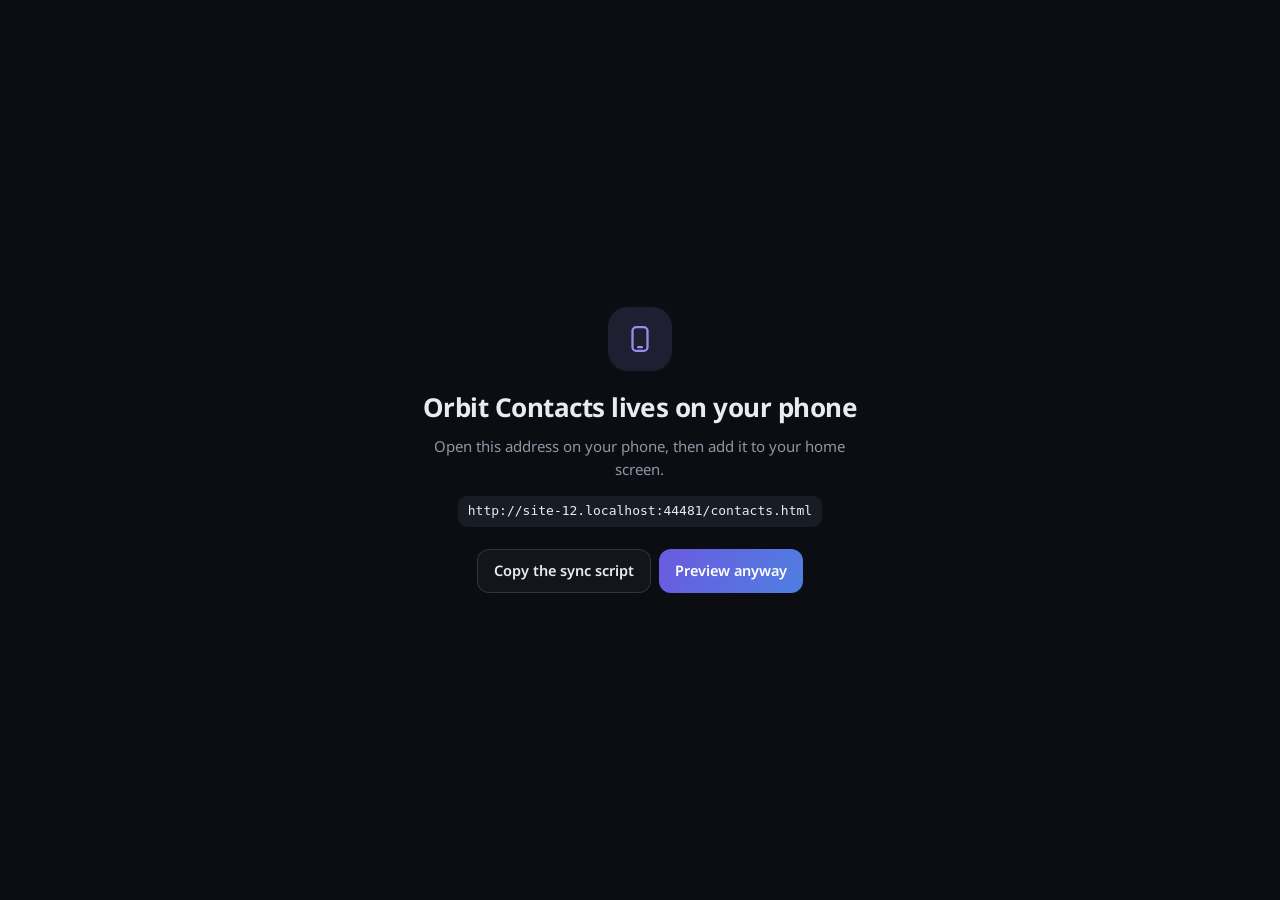
==== commit f4e984e7: "Contacts: exact-phrase search, prefix tags, merge all, git-style change log, faster list - Search ma" ====
--- a/contacts.html
+++ b/contacts.html
@@ -32,7 +32,7 @@
 svg{display:block}
 .i{width:18px;height:18px;fill:none;stroke:currentColor;stroke-width:1.8;stroke-linecap:round;stroke-linejoin:round}
 
-.app{position:relative;width:min(600px,100%);margin:0 auto;padding:max(10px,env(safe-area-inset-top)) 14px calc(110px + env(safe-area-inset-bottom))}
+.app{position:relative;width:min(600px,100%);margin:0 auto;padding:0 14px calc(110px + env(safe-area-inset-bottom))}
 .titlebar{display:flex;align-items:center;gap:6px;padding:8px 2px 2px}
 .titlebar .tt{flex:1;min-width:0}
 h1{margin:0;font-size:26px;line-height:1.15;font-weight:700;letter-spacing:-.02em}
@@ -51,7 +51,13 @@
 
 /* sticky search + tag chips */
 .sentinel{height:1px}
-.bar{position:sticky;top:0;z-index:6;margin:0 -14px;padding:8px 14px 6px;background:var(--bg);transition:box-shadow .2s}
+.bar{position:sticky;top:0;z-index:6;margin:0 -14px;padding:max(6px,env(safe-area-inset-top)) 14px 6px;background:var(--bg);transition:box-shadow .2s,padding .2s}
+.bar .titlebar{padding:6px 2px 8px;transition:padding .2s}
+.bar h1{transition:font-size .2s}
+.bar .meta{max-height:20px;transition:max-height .2s,opacity .2s,margin .2s}
+.bar.stuck .titlebar{padding:2px 2px 6px}
+.bar.stuck h1{font-size:19px}
+.bar.stuck .meta{max-height:0;opacity:0;margin:0}
 .bar.stuck{background:var(--glass);-webkit-backdrop-filter:blur(14px);backdrop-filter:blur(14px);box-shadow:0 1px 0 var(--line)}
 .search{position:relative;display:flex;align-items:center;height:46px;border-radius:13px;border:1px solid var(--line2);background:var(--field);transition:border-color .15s}
 .search:focus-within{border-color:color-mix(in srgb,var(--accent) 70%,transparent)}
@@ -69,13 +75,34 @@
 .chip.on{color:var(--accent);border-color:color-mix(in srgb,var(--accent) 50%,transparent);background:var(--accent-bg)}
 .chip.on small{color:inherit;opacity:.75}
 .chip svg{width:13px;height:13px}
+.chip .cs{fill:var(--warn);stroke:none}
 
 /* list */
 .group{margin-top:14px}
+.diff{margin:6px 0 2px;border:1px solid var(--line);border-radius:9px;overflow:hidden;font:12px/1.5 ui-monospace,SFMono-Regular,Menlo,Consolas,monospace}
+.dl{display:flex;gap:8px;padding:3px 9px;white-space:pre-wrap;word-break:break-word}
+.dl b{flex:none;width:9px;font-weight:700}
+.dl i{flex:none;min-width:46px;font-style:normal;opacity:.75}
+.dl.add{color:#7ee2a0;background:rgba(46,160,67,.14)}
+.dl.del{color:#ff9e97;background:rgba(248,81,73,.13)}
+body[data-theme="light"] .dl.add{color:#1a7f37;background:#e6ffec}
+body[data-theme="light"] .dl.del{color:#cf222e;background:#ffebe9}
+.dl.more{color:var(--muted);background:var(--surface2)}
+.lhead{display:flex;align-items:center;justify-content:space-between;width:100%;min-height:44px;padding:4px 0;border:0;background:none;text-align:left;font-size:12px;font-weight:700;letter-spacing:.06em;color:var(--muted)}
+.lhead span{display:flex;align-items:center;gap:7px}
+.lhead .i{width:15px;height:15px}
+.lhead .cnt{font-weight:600;letter-spacing:0;color:var(--faint)}
+.lhead .chev{transition:transform .2s}
+.lhead[aria-expanded="true"] .chev{transform:rotate(180deg)}
+.log li{cursor:pointer}
+.log .lt .sum{display:flex;justify-content:space-between;gap:8px}
+.log .lt .plus{flex:none;font:600 11.5px ui-monospace,Menlo,monospace}
+.log .lt .plus .a{color:var(--ok)}
+.log .lt .plus .r{color:var(--danger)}
 .gl{position:sticky;top:var(--bar-h);z-index:2;margin:0 0 6px;padding:3px 6px;font-size:12px;font-weight:700;letter-spacing:.06em;color:var(--muted);background:var(--bg)}
 .gcard{border-radius:14px;background:var(--surface);border:1px solid var(--line);overflow:hidden}
 .section-label{margin:14px 6px 6px;font-size:12px;font-weight:700;letter-spacing:.06em;color:var(--muted)}
-.row{position:relative;display:grid;grid-template-columns:40px minmax(0,1fr) auto;grid-template-areas:"av name quick" "av sub acts";column-gap:12px;row-gap:1px;align-items:center;padding:9px 8px 9px 12px;min-height:64px;cursor:pointer;outline:0;transition:background .15s}
+.row{content-visibility:auto;contain-intrinsic-size:auto 64px;position:relative;display:grid;grid-template-columns:40px minmax(0,1fr) auto;grid-template-areas:"av name quick" "av sub acts";column-gap:12px;row-gap:1px;align-items:center;padding:9px 8px 9px 12px;min-height:64px;cursor:pointer;outline:0;transition:background .15s}
 .row+.row:before{content:"";position:absolute;top:0;left:64px;right:0;height:1px;background:var(--line)}
 .row:active,.row:focus-visible{background:var(--press)}
 .row.flash{animation:flash 1.6s ease-out}
@@ -113,7 +140,7 @@
 .row.selected .chk svg{opacity:1}
 
 /* A–Z menu */
-.azpop{position:absolute;z-index:30;right:14px;top:calc(max(10px,env(safe-area-inset-top)) + 54px);width:min(300px,calc(100vw - 28px));padding:10px;border-radius:14px;background:var(--surface);border:1px solid var(--line2);box-shadow:0 18px 40px -20px rgba(0,0,0,.6);display:grid;grid-template-columns:repeat(7,1fr);gap:4px;animation:pop .14s ease}
+.azpop{position:fixed;z-index:30;right:max(14px,calc((100vw - 600px)/2 + 14px));top:64px;width:min(300px,calc(100vw - 28px));padding:10px;border-radius:14px;background:var(--surface);border:1px solid var(--line2);box-shadow:0 18px 40px -20px rgba(0,0,0,.6);display:grid;grid-template-columns:repeat(7,1fr);gap:4px;animation:pop .14s ease}
 .azpop[hidden]{display:none}
 @keyframes pop{from{opacity:0;transform:translateY(-4px)}}
 .azpop button{height:36px;border:0;border-radius:9px;background:transparent;font-size:14px;font-weight:650;color:var(--text)}
@@ -328,15 +355,23 @@
 <body data-theme="dark" data-sync="off">
 <script>try{document.body.dataset.theme=localStorage.getItem('orbit-theme')==='light'?'light':'dark'}catch(e){}</script>
 
+<svg width="0" height="0" style="position:absolute" aria-hidden="true">
+  <symbol id="s-phone" viewBox="0 0 24 24"><path d="M6.6 3.8l2.3-.4 1.6 4-2 1.5a11 11 0 0 0 6.6 6.6l1.5-2 4 1.6-.4 2.3a2 2 0 0 1-2.1 1.6C10.6 18.5 5.5 13.4 5 6a2 2 0 0 1 1.6-2.2z"/></symbol>
+  <symbol id="s-msg" viewBox="0 0 24 24"><path d="M5 5h14a1.5 1.5 0 0 1 1.5 1.5v9A1.5 1.5 0 0 1 19 17H10l-4.5 3.5V17H5a1.5 1.5 0 0 1-1.5-1.5v-9A1.5 1.5 0 0 1 5 5z"/></symbol>
+  <symbol id="s-wa" viewBox="0 0 24 24"><path d="M4.5 19.5l1.2-3.6A8 8 0 1 1 8.4 18.6z"/><path d="M9.3 8.6c.2-.5.5-.6.8-.6h.5l.9 2.1-.6.8a5.2 5.2 0 0 0 2.4 2.4l.8-.6 2.1.9v.5c0 .4-.2.7-.6.9-.7.3-1.6.3-2.8-.3a8 8 0 0 1-3.4-3.4c-.5-1.1-.5-2-.1-2.7z"/></symbol>
+  <symbol id="s-edit" viewBox="0 0 24 24"><path d="M4 20h4L19 9a2.1 2.1 0 0 0-4-4L4 16z"/><path d="M13.5 6.5l4 4"/></symbol>
+  <symbol id="s-copy" viewBox="0 0 24 24"><rect x="8.5" y="8.5" width="11" height="11" rx="2.5"/><path d="M15.5 8.5V6a1.5 1.5 0 0 0-1.5-1.5H6A1.5 1.5 0 0 0 4.5 6v8A1.5 1.5 0 0 0 6 15.5h2.5"/></symbol>
+  <symbol id="s-star" viewBox="0 0 24 24"><path d="M12 3.5l2.6 5.4 5.9.8-4.3 4.1 1 5.8L12 16.8l-5.2 2.8 1-5.8-4.3-4.1 5.9-.8z"/></symbol>
+</svg>
 <main class="app" id="app" data-swipe-surface>
+  <div class="sentinel" id="sentinel"></div>
+  <div class="bar" id="bar">
   <header class="titlebar">
     <div class="tt"><h1>Contacts</h1><p class="meta" id="metaText">Loading…</p></div>
     <button class="ibtn" id="azBtn" type="button" aria-label="Jump to letter" aria-expanded="false"><span class="az">A–Z</span></button>
     <button class="ibtn" id="selBtn" type="button" aria-label="Select contacts"><svg class="i" viewBox="0 0 24 24"><rect x="3.5" y="4" width="6" height="6" rx="1.5"/><path d="M5 7l1 1 2-2"/><rect x="3.5" y="14" width="6" height="6" rx="1.5"/><path d="M13 7h7.5M13 17h7.5"/></svg></button>
     <button class="ibtn" id="menuBtn" type="button" aria-label="Settings and sync status"><svg class="i" viewBox="0 0 24 24"><path d="M4 7h10M18 7h2M4 17h4M12 17h8"/><circle cx="16" cy="7" r="2.2"/><circle cx="10" cy="17" r="2.2"/></svg><span class="sdot"></span></button>
   </header>
-  <div class="sentinel" id="sentinel"></div>
-  <div class="bar" id="bar">
     <label class="search"><svg class="i" viewBox="0 0 24 24"><circle cx="11" cy="11" r="6.5"/><path d="M20 20l-4.2-4.2"/></svg>
       <input id="q" type="search" placeholder="Search name, number, tag or note" autocomplete="off" autocorrect="off" spellcheck="false" enterkeyhint="search" aria-label="Search contacts">
       <button class="clearq" id="clearQ" type="button" aria-label="Clear search"><svg class="i" viewBox="0 0 24 24"><path d="M7 7l10 10M17 7L7 17"/></svg></button>
@@ -433,7 +468,7 @@
 const CK='<svg viewBox="0 0 24 24" fill="none" stroke="currentColor" stroke-width="2.6" stroke-linecap="round" stroke-linejoin="round"><path d="M5 12.5l4.5 4.5L19 7.5"/></svg>';
 
 /* ---------- palettes ---------- */
-const PAL=[['#7c6cf0','#4f8fe0'],['#d46aa8','#8a6cf0'],['#2fa98f','#3f8fd8'],['#d8963f','#d0607a'],['#4f7fe0','#8a7cf0'],['#d97a4a','#c9505f'],['#3aa08a','#7aa84a'],['#a65fd6','#5d6be0'],['#3d9bd6','#3aa88a'],['#c9606a','#d8963f']];
+const PAL=[['#6a64b8','#56789f'],['#9a6a86','#7469a8'],['#4b847a','#567a9c'],['#a3845a','#9c6a74'],['#5a72a3','#7470a8'],['#a27461','#93626a'],['#55806f','#76875c'],['#83679f','#626ba0'],['#55809b','#558678'],['#966a6e','#a08660']];
 const hash=s=>{let h=2166136261;for(let i=0;i<s.length;i++){h^=s.charCodeAt(i);h=Math.imul(h,16777619)}return h>>>0};
 const pal=c=>PAL[hash(c.id||'x')%PAL.length];
 const DEFAULT_TAGS=['BT','DB','E31','South Point'];
@@ -478,13 +513,16 @@
   if(!plus&&d.startsWith('00')){plus=true;d=d.slice(2)}
   if(!plus){
     const cc=myCC();
+    if(cc==='91'&&/^1[0-9]{9,12}$/.test(d))return tollGroup(d); // 1800 / 1860 toll-free: dialled without +91
     if(d.length<7||!cc)return v;
     if(!(!d.startsWith('0')&&d.startsWith(cc)&&d.length>=11&&d.length-cc.length>=9))d=cc+d.replace(/^0+/,'');
   }
   if(d.length<8||d.length>15)return v;
   const[c,n]=splitCC(d);
+  if(c==='91'&&n[0]==='1')return tollGroup(n);
   return '+'+c+' '+groupNat(c,n);
 }
+function tollGroup(n){const g=[n.slice(0,4)];let i=4;while(n.length-i>4){g.push(n.slice(i,i+3));i+=3}if(i<n.length)g.push(n.slice(i));return g.join(' ')}
 const phoneKey=v=>{const d=digits(v);return d.length>=7?d.slice(-10):''};
 
 /* ---------- model ---------- */
@@ -494,59 +532,97 @@
 function clean(c,{format=false}={}){const now=Date.now();return{id:str(c.id,80)||uid(),name:str(c.name,200),phones:vals(c.phones,'Mobile',true,format),emails:vals(c.emails,'Personal',false,false),tags:tagList(c.tags),notes:str(c.notes,5000),fav:c.fav===true||c.fav==='true'||c.fav===1,createdAt:Number(c.createdAt)||now,updatedAt:Number(c.updatedAt)||now,deleted:c.deleted===true||c.deleted==='true'||c.deleted===1,dirty:c.dirty===true}}
 let all=new Map();
 const live=()=>{const o=[];for(const c of all.values())if(!c.deleted)o.push(c);return o};
-const disp=c=>c.name||c.phones[0]?.value||c.emails[0]?.value||'Unnamed';
-function initials(c){const n=c.name;if(!n)return '';const w=n.split(/[^\p{L}\p{N}]+/u).filter(Boolean);if(!w.length)return '';const a=[...w[0]][0],b=w.length>1?[...w[w.length-1]][0]:'';return(a+(b||'')).toUpperCase()}
+const disp=c=>(c.name||'').replace(/\s+/g,' ').trim()||c.phones[0]?.value||c.emails[0]?.value||'Unnamed';
+function initials(c){const n=c.name;if(!n)return '';let w=n.trim().split(/\s+/);const pt=c._pt||prefixTagOf(n);if(pt&&w.length>(pt.second?2:1))w=w.slice(pt.second?2:1); // skip the tag prefix
+  w=w.map(x=>x.replace(/^[^\p{L}]+/u,'')).filter(x=>x&&/^\p{L}/u.test(x)&&!/\d/.test(x)); // letters only, never numbers
+  if(!w.length)return '';const a=[...w[0]][0],b=w.length>1?[...w[w.length-1]][0]:'';return(a+b).toUpperCase()}
 function av(c,cls=''){const p=pal(c),ini=initials(c);return `<span class="av ${cls}" style="--a1:${p[0]};--a2:${p[1]}">${ini?esc(ini):I.user}</span>`}
-function indexOf(c){if(c._v===c.updatedAt)return;c._v=c.updatedAt;c._n=norm(c.name||disp(c));c._w=c._n.split(/[^\p{L}\p{N}]+/u).filter(Boolean);c._i=c._w.map(w=>w[0]).join('');c._d=c.phones.map(p=>digits(p.value)).join(' ');c._o=norm([...c.emails.map(e=>e.value),c.notes].join(' '));c._t=c.tags.map(norm)}
+function indexOf(c){computePrefixes();if(c._v===c.updatedAt&&c._pv===prefixVer)return;c._v=c.updatedAt;c._pv=prefixVer;
+  const pt=prefixTagOf(c.name);const tg=[...c.tags];if(pt&&!tg.some(t=>t.toLowerCase()===pt.tag.toLowerCase()))tg.unshift(pt.tag);c._tags=tg;c._pt=pt;
+  c._n=norm(c.name||disp(c)).replace(/\s+/g,' ');c._d=c.phones.map(p=>digits(p.value)).join(' ');c._e=norm(c.emails.map(e=>e.value).join(' '));c._no=norm(c.notes);c._t=tg.map(norm)}
 const telHref=v=>String(v).replace(/[^\d+*#,;]/g,'');
 function waNumber(v){const f=fmtPhone(v);const d=digits(f);if(f.startsWith('+'))return d;const cc=myCC();return cc&&!d.startsWith(cc)?cc+d.replace(/^0+/,''):d}
 const contactText=c=>[disp(c),...c.phones.map(p=>`${p.label}: ${p.value}`),...c.emails.map(e=>e.value)].filter(Boolean).join('\n');
 
 /* ---------- tag library (synced through the Sheet) ---------- */
 let tagLib={list:DEFAULT_TAGS.slice(),updatedAt:1};
-function libTags(){const out=[],seen=new Set();const add=t=>{const k=t.toLowerCase();if(!seen.has(k)){seen.add(k);out.push(t)}};for(const t of tagLib.list)add(t);for(const c of live())for(const t of c.tags)add(t);return out}
-function tagCounts(cs){const m=new Map();for(const t of libTags())m.set(t.toLowerCase(),{name:t,n:0});for(const c of cs)for(const t of c.tags){const e=m.get(t.toLowerCase());if(e)e.n++}return[...m.values()]}
-async function setLib(list){tagLib={list:tagList(list,200),updatedAt:Date.now()};await idb.set('taglib',tagLib);queueSync(500)}
+const libPlain=()=>tagLib.list.filter(t=>t[0]!=='!'&&!t.includes('=>'));
+const libHidden=()=>new Set(tagLib.list.filter(t=>t[0]==='!').map(t=>t.slice(1).toUpperCase()));
+const libAlias=()=>{const m=new Map();for(const t of tagLib.list){const i=t.indexOf('=>');if(i>0)m.set(t.slice(0,i).toUpperCase(),t.slice(i+2))}return m};
+/* Tags from name prefixes: the first word shared by several names ("BT …", "DB …", "South Point …") is a tag. */
+const PREFIX_MIN=10,CODE_MIN=3; // ordinary words need 10+ names; short codes (BT, LX, KKEL, E31) need 3+
+let dataVer=0,prefixVer=-1,prefixMap=new Map();
+const pKey=w=>String(w||'').replace(/[.,:;'’]+$/,'').toUpperCase();
+function computePrefixes(){
+  if(prefixVer===dataVer)return;prefixVer=dataVer;
+  const first=new Map();
+  for(const c of all.values()){if(c.deleted||!c.name)continue;const w=c.name.trim().split(/\s+/);if(w.length<2)continue;const k=pKey(w[0]);if(k.length<2||!/[A-Z]/.test(k))continue;
+    let e=first.get(k);if(!e){e={n:0,cas:new Map(),sec:new Map()};first.set(k,e)}e.n++;const cw=w[0].replace(/[.,:;'’]+$/,'');e.cas.set(cw,(e.cas.get(cw)||0)+1);
+    const sk=pKey(w[1]);const se=e.sec.get(sk)||{n:0,cas:w[1].replace(/[.,:;'’]+$/,'')};se.n++;e.sec.set(sk,se)}
+  const lib=new Map(libPlain().map(t=>[t.toUpperCase(),t])),hidden=libHidden(),alias=libAlias();
+  const m=new Map();
+  for(const[k,e]of first){
+    const libTwo=[...lib.keys()].find(t=>t.startsWith(k+' ')&&t.split(' ').length===2);
+    if(libTwo){const sk=libTwo.split(' ')[1];if((e.sec.get(sk)||{}).n>=1){const name=alias.get(libTwo)||lib.get(libTwo);if(!hidden.has(libTwo))m.set(k,{tag:name,second:sk,key:libTwo});continue}}
+    const casSum=[...e.cas.values()].reduce((a,b)=>a+b,0),capsN=e.cas.get(k)||0;
+    const codeLike=/\d/.test(k)||(k.length<=4&&capsN/casSum>=0.5);
+    if(!lib.has(k)&&e.n<(codeLike?CODE_MIN:PREFIX_MIN))continue;
+    const top=[...e.sec.entries()].sort((a,b)=>b[1].n-a[1].n)[0];
+    let name,second=null,key=k;
+    if(top&&e.n>=3&&top[1].n/e.n>=0.9&&/[A-Z]/.test(top[0])){second=top[0];key=k+' '+second;name=[...e.cas.entries()].sort((a,b)=>b[1]-a[1])[0][0]+' '+top[1].cas}
+    else{const cas=[...e.cas.entries()].sort((a,b)=>b[1]-a[1]);name=lib.get(k)||(k.length<=4&&cas.some(([c])=>c===k)?k:cas[0][0])}
+    if(hidden.has(key))continue;
+    m.set(k,{tag:alias.get(key)||name,second,key});
+  }
+  prefixMap=m;
+}
+function prefixTagOf(name){const w=String(name||'').trim().split(/\s+/);if(w.length<2)return null;const e=prefixMap.get(pKey(w[0]));if(!e)return null;if(e.second&&pKey(w[1])!==e.second)return null;return e}
+const effTags=c=>{indexOf(c);return c._tags};
+function libTags(){computePrefixes();const out=[],seen=new Set();const add=t=>{const k=t.toLowerCase();if(!seen.has(k)){seen.add(k);out.push(t)}};for(const t of libPlain())add(t);
+  const pre=[...prefixMap.values()].map(e=>e.tag);const counts=new Map();for(const c of live())for(const t of effTags(c))counts.set(t.toLowerCase(),(counts.get(t.toLowerCase())||0)+1);
+  for(const t of pre.sort((a,b)=>(counts.get(b.toLowerCase())||0)-(counts.get(a.toLowerCase())||0)))add(t);
+  for(const c of live())for(const t of c.tags)add(t);return out}
+function tagCounts(cs){const m=new Map();for(const t of libTags())m.set(t.toLowerCase(),{name:t,n:0});for(const c of cs)for(const t of effTags(c)){const e=m.get(t.toLowerCase());if(e)e.n++}return[...m.values()]}
+async function setLib(list){tagLib={list:tagList(list,200),updatedAt:Date.now()};dataVer++;await idb.set('taglib',tagLib);queueSync(500)}
 
 /* ---------- recent changes ---------- */
-let changeLog=[];
-async function logAdd(k,text,src='here'){changeLog.unshift({t:Date.now(),k,text,src});changeLog=changeLog.slice(0,200);try{await idb.set('log',changeLog)}catch{}}
-
-/* ---------- search ---------- */
-function fuzzy(h,n){let i=0,first=-1,last=-1;for(let j=0;j<h.length&&i<n.length;j++)if(h[j]===n[i]){if(first<0)first=j;last=j;i++}return i===n.length&&(last-first)<=n.length*2.6}
-const tokenize=q=>norm(q).split(/\s+/).filter(Boolean);
-function score(c,tok){
-  if(tok[0]==='#'){const t=tok.slice(1);return !t?1:c._t.some(x=>x.startsWith(t))?60:0}
-  let s=0;
-  if(c._n.startsWith(tok))s=100;
-  else if(c._w.some(w=>w.startsWith(tok)))s=85;
-  else if(tok.length>=2&&c._i.startsWith(tok))s=72;
-  else if(c._n.includes(tok))s=56;
-  const d=digits(tok).replace(/^0+/,'');
-  if(d.length>=3&&/^[\d+()\-.]+$/.test(tok)&&c._d.includes(d))s=Math.max(s,80);
-  if(!s&&c._t.some(x=>x.startsWith(tok)))s=50;
-  if(!s&&tok.length>=2&&c._o.includes(tok))s=34;
-  if(!s&&tok.length>=3&&fuzzy(c._n,tok))s=18;
+let changeLog=[],lastDiff=null;
+// Field-by-field difference between two versions of a contact, as [op, field, value] lines
+function diffLines(a,b,who=''){
+  const f=c=>c?{Name:c.name?[c.name.replace(/\s+/g,' ').trim()]:[],Phone:c.phones.map(p=>p.label+' '+p.value),Email:c.emails.map(e=>e.value),Tag:c.tags,Notes:c.notes?c.notes.split('\n'):[],Star:c.fav?['starred']:[]}:{};
+  const A=f(a),B=f(b),L=[];const pre=who?who+' · ':'';
+  for(const k of ['Name','Phone','Email','Tag','Notes','Star']){const x=A[k]||[],y=B[k]||[];const P=k==='Name'?'':pre;for(const v of x)if(!y.includes(v))L.push(['-',k,P+v]);for(const v of y)if(!x.includes(v))L.push(['+',k,P+v])}
+  return L;
+}
+async function logAdd(k,text,src='here',d){if(d===undefined&&lastDiff&&Date.now()-lastDiff.t<3000){d=lastDiff.d}lastDiff=null;changeLog.unshift({t:Date.now(),k,text,src,d:(d||[]).slice(0,80),n:(d||[]).length});changeLog=changeLog.slice(0,200);try{await idb.set('log',changeLog)}catch{}}
+
+/* ---------- search: the whole query is one exact, contiguous phrase ---------- */
+const phraseOf=q=>norm(q).replace(/\s+/g,' ').trim();
+const isNumQ=ph=>/^[\d\s+()\-.]{3,}$/.test(ph);
+function matchScore(c,ph){
+  if(ph[0]==='#'){const t=ph.slice(1).trim();if(!t)return 1;return c._t.includes(t)?95:c._t.some(x=>x.startsWith(t))?60:0}
+  let s=0;const n=c._n,i=n.indexOf(ph);
+  if(i===0)s=100;
+  else if(i>0){const re=new RegExp('(^|[^\\p{L}\\p{N}])'+ph.replace(/[.*+?^${}()|[\]\\]/g,'\\$&'),'u');s=re.test(n)?85:40}
+  if(c._t.includes(ph))s=Math.max(s,95);else if(c._t.some(x=>x.startsWith(ph)))s=Math.max(s,70);
+  if(isNumQ(ph)){const d=digits(ph).replace(/^0+/,'');if(d.length>=3&&c._d.includes(d))s=Math.max(s,90)}
+  if(!s&&ph.length>=2&&c._e.includes(ph))s=30;
+  if(!s&&ph.length>=3&&c._no.includes(ph))s=20;
   return s;
 }
 function normMap(s){let out='';const map=[];for(let i=0;i<s.length;i++){for(const ch of norm(s[i])){out+=ch;map.push(i)}}return{out,map}}
-function hl(name,toks){
-  if(!toks.length)return `<span>${esc(name)}</span>`;
-  const {out,map}=normMap(name),mark=new Uint8Array(name.length);
-  for(const t of toks){if(t[0]==='#')continue;let at=-1;
-    const re=new RegExp('(^|[^\\p{L}\\p{N}])'+t.replace(/[.*+?^${}()|[\]\\]/g,'\\$&'),'u'),m=out.match(re);
-    if(m)at=m.index+m[1].length;else at=out.indexOf(t);
-    if(at>=0){for(let k=at;k<at+t.length&&k<map.length;k++)mark[map[k]]=1;continue}
-    const words=[...out.matchAll(/[\p{L}\p{N}]+/gu)];
-    if(t.length>=2&&words.map(w=>w[0][0]).join('').startsWith(t)){for(let k=0;k<t.length;k++)mark[map[words[k].index]]=1;continue}
-    let i=0;for(let j=0;j<out.length&&i<t.length;j++)if(out[j]===t[i]){mark[map[j]]=1;i++}
-  }
-  let h='',open=false;for(let i=0;i<name.length;i++){if(mark[i]&&!open){h+='<mark>';open=true}else if(!mark[i]&&open){h+='</mark>';open=false}h+=esc(name[i])}if(open)h+='</mark>';
-  return `<span>${h}</span>`;
-}
-function context(c,toks){
-  for(const t of toks){const d=digits(t).replace(/^0+/,'');if(d.length>=3){const p=c.phones.find(p=>digits(p.value).includes(d));if(p)return p.value}}
-  for(const t of toks){if(t[0]==='#')continue;const e=c.emails.find(e=>norm(e.value).includes(t));if(e)return e.value;if(norm(c.notes).includes(t)){const n=norm(c.notes),i=n.indexOf(t);return(i>20?'…':'')+c.notes.slice(Math.max(0,i-20),i+50)}}
+function hl(name,ph){
+  if(!ph||ph[0]==='#')return `<span>${esc(name)}</span>`;
+  const{out,map}=normMap(name);
+  const re=new RegExp('(^|[^\\p{L}\\p{N}])'+ph.replace(/[.*+?^${}()|[\]\\]/g,'\\$&'),'u'),m=out.match(re);
+  const at=m?m.index+m[1].length:out.indexOf(ph);
+  if(at<0)return `<span>${esc(name)}</span>`;
+  const a=map[at],b=map[Math.min(at+ph.length,map.length)-1]+1;
+  return `<span>${esc(name.slice(0,a))}<mark>${esc(name.slice(a,b))}</mark>${esc(name.slice(b))}</span>`;
+}
+function context(c,ph){
+  if(isNumQ(ph)){const d=digits(ph).replace(/^0+/,'');const p=c.phones.find(p=>digits(p.value).includes(d));if(p)return p.value}
+  if(ph&&ph[0]!=='#'&&!c._n.includes(ph)){const e=c.emails.find(e=>norm(e.value).includes(ph));if(e)return e.value;if(c._no.includes(ph)){const i=c._no.indexOf(ph);return(i>20?'…':'')+c.notes.slice(Math.max(0,i-20),i+50)}}
   return c.phones[0]?.value||c.emails[0]?.value||'';
 }
 
@@ -554,62 +630,72 @@
 let q='',activeTags=new Set(),starOnly=false,firstPaint=true,lastResults=[];
 let selecting=false;const selected=new Set();
 const list=$('#list');
+const U=(id,cls='i')=>`<svg class="${cls}" aria-hidden="true"><use href="#s-${id}"/></svg>`;
 function renderChips(cs){
   const tags=tagCounts(cs),starN=cs.filter(c=>c.fav).length;
   for(const t of [...activeTags])if(!tags.some(x=>x.name.toLowerCase()===t))activeTags.delete(t);
   if(starOnly&&!starN)starOnly=false;
   const none=!starOnly&&!activeTags.size;
+  const lib=new Set(libPlain().map(t=>t.toLowerCase()));
+  const shown=tags.filter(t=>t.n>0||lib.has(t.name.toLowerCase())).sort((a,b)=>(lib.has(b.name.toLowerCase())-lib.has(a.name.toLowerCase()))||b.n-a.n||collator.compare(a.name,b.name));
   let h=`<button class="chip ${none?'on':''}" data-chip="all">All <small>${cs.length}</small></button>`;
-  if(starN)h+=`<button class="chip ${starOnly?'on':''}" data-chip="star"><svg viewBox="0 0 24 24" style="fill:var(--warn)"><path d="M12 3.5l2.6 5.4 5.9.8-4.3 4.1 1 5.8L12 16.8l-5.2 2.8 1-5.8-4.3-4.1 5.9-.8z"/></svg>Starred <small>${starN}</small></button>`;
-  for(const t of tags)h+=`<button class="chip ${activeTags.has(t.name.toLowerCase())?'on':''}" data-chip="tag" data-tag="${esc(t.name.toLowerCase())}">${esc(t.name)} <small>${t.n}</small></button>`;
+  if(starN)h+=`<button class="chip ${starOnly?'on':''}" data-chip="star">${U('star','cs')}Starred <small>${starN}</small></button>`;
+  for(const t of shown)h+=`<button class="chip ${activeTags.has(t.name.toLowerCase())?'on':''}" data-chip="tag" data-tag="${esc(t.name.toLowerCase())}">${esc(t.name)} <small>${t.n}</small></button>`;
   $('#chips').innerHTML=h;
   $('#chips').hidden=!cs.length;
 }
-function rowHTML(c,toks,d){
-  const name=disp(c),sub=toks.length?context(c,toks):(c.phones[0]?.value||c.emails[0]?.value||'');
-  const tel=c.phones[0]?.value,tags=c.tags.slice(0,3).map(t=>`<span class="tg">${esc(t)}</span>`).join('');
+function rowHTML(c,ph,d){
+  const name=disp(c),sub=ph?context(c,ph):(c.phones[0]?.value||c.emails[0]?.value||'');
+  const tel=c.phones[0]?.value,tags=effTags(c).slice(0,3).map(t=>`<span class="tg">${esc(t)}</span>`).join('');
   const off=tel?'':' off',th=tel?esc(telHref(tel)):'';
-  return `<div class="row${d!==undefined?' rise':''}${selected.has(c.id)?' selected':''}" ${d!==undefined?`style="--d:${d}"`:''} data-id="${esc(c.id)}" role="button" tabindex="0">`+
+  return `<div class="row${d!==undefined?' rise':''}${selected.has(c.id)?' selected':''}"${d!==undefined?` style="--d:${d}"`:''} data-id="${esc(c.id)}" role="button" tabindex="0">`+
     `${av(c)}<span class="chk" aria-hidden="true">${CK}</span>`+
-    `<div class="rn">${hl(name,toks)}${c.fav?I.starF:''}</div>`+
-    `<div class="rq"><button class="mi" data-r="edit" aria-label="Edit ${esc(name)}">${I.edit}</button><button class="mi" data-r="copy" aria-label="Copy ${esc(name)}">${I.copy}</button></div>`+
+    `<div class="rn">${hl(name,ph)}${c.fav?U('star','star'):''}</div>`+
+    `<div class="rq"><button class="mi" data-r="edit" aria-label="Edit">${U('edit')}</button><button class="mi" data-r="copy" aria-label="Copy">${U('copy')}</button></div>`+
     `<div class="rs"><span class="num">${esc(sub)}</span>${tags}</div>`+
-    `<div class="ra"><a class="ic sms${off}" href="${tel?'sms:'+th:'#'}" aria-label="Message ${esc(name)}">${I.msg}</a><a class="ic wa${off}" href="${tel?'https://wa.me/'+esc(waNumber(tel)):'#'}" target="_blank" rel="noopener noreferrer" aria-label="WhatsApp ${esc(name)}">${I.wa}</a><a class="ic call${off}" href="${tel?'tel:'+th:'#'}" aria-label="Call ${esc(name)}">${I.phone}</a></div>`+
+    `<div class="ra"><a class="ic sms${off}" href="${tel?'sms:'+th:'#'}" aria-label="Message">${U('msg')}</a><a class="ic wa${off}" href="${tel?'https://wa.me/'+esc(waNumber(tel)):'#'}" target="_blank" rel="noopener noreferrer" aria-label="WhatsApp">${U('wa')}</a><a class="ic call${off}" href="${tel?'tel:'+th:'#'}" aria-label="Call">${U('phone')}</a></div>`+
   `</div>`;
 }
 const letterOf=c=>{const ch=(norm(disp(c)).match(/\p{L}/u)||[''])[0].toUpperCase();return /^[A-Z]$/.test(ch)?ch:'#'};
-let groupLetters=[];
+let groupLetters=[],pendingBlocks=[],renderToken=0;
+function flushPending(){if(pendingBlocks.length){list.insertAdjacentHTML('beforeend',pendingBlocks.map(b=>b.html()).join(''));pendingBlocks=[]}}
+function pump(token){if(token!==renderToken||!pendingBlocks.length)return;let html='',rows=0;while(pendingBlocks.length&&rows<120){const b=pendingBlocks.shift();html+=b.html();rows+=b.n}list.insertAdjacentHTML('beforeend',html);requestAnimationFrame(()=>pump(token))}
 function render(){
   const cs=live();for(const c of cs)indexOf(c);
   renderChips(cs);
-  const toks=tokenize(q);
+  const ph=phraseOf(q);
   let res=cs;
-  if(starOnly||activeTags.size)res=res.filter(c=>(starOnly&&c.fav)||c.tags.some(t=>activeTags.has(t.toLowerCase())));
-  let h='';
+  if(starOnly||activeTags.size)res=res.filter(c=>(starOnly&&c.fav)||effTags(c).some(t=>activeTags.has(t.toLowerCase())));
   const anim=firstPaint&&!reduce;let d=0;const A=()=>anim&&d<14?d++:undefined;
-  groupLetters=[];
-  if(toks.length){
-    const scored=[];for(const c of res){let s=0,ok=true;for(const t of toks){const v=score(c,t);if(!v){ok=false;break}s+=v}if(ok)scored.push([s+(c.fav?3:0),c])}
+  const blocks=[];groupLetters=[];
+  if(ph){
+    const scored=[];for(const c of res){const v=matchScore(c,ph);if(v)scored.push([v+(c.fav?3:0),c])}
     scored.sort((a,b)=>b[0]-a[0]||collator.compare(disp(a[1]),disp(b[1])));
     res=scored.map(x=>x[1]);
-    if(res.length)h=`<div class="section-label">${res.length} ${res.length===1?'MATCH':'MATCHES'}</div><div class="gcard">${res.slice(0,300).map(c=>rowHTML(c,toks,A())).join('')}</div>`;
+    const cap=Math.min(res.length,300);
+    if(res.length)blocks.push({n:cap,html:()=>`<div class="section-label">${res.length} ${res.length===1?'MATCH':'MATCHES'}${res.length>cap?` · SHOWING ${cap}`:''}</div><div class="gcard">${res.slice(0,cap).map(c=>rowHTML(c,ph,A())).join('')}</div>`});
   }else{
     res=[...res].sort((a,b)=>collator.compare(disp(a),disp(b)));
     const starred=res.filter(c=>c.fav);
-    if(starred.length&&!starOnly){h+=`<div class="group" data-letter="★"><div class="gl">★ STARRED</div><div class="gcard">${starred.map(c=>rowHTML(c,[],A())).join('')}</div></div>`;groupLetters.push('★')}
+    if(starred.length&&!starOnly){blocks.push({n:starred.length,html:()=>`<div class="group" data-letter="★"><div class="gl">★ STARRED</div><div class="gcard">${starred.map(c=>rowHTML(c,'',A())).join('')}</div></div>`});groupLetters.push('★')}
     const groups=new Map();for(const c of res){const L=letterOf(c);if(!groups.has(L))groups.set(L,[]);groups.get(L).push(c)}
     const keys=[...groups.keys()].sort((a,b)=>a==='#'?1:b==='#'?-1:a.localeCompare(b));
-    for(const L of keys){h+=`<div class="group" data-letter="${L}"><div class="gl">${L}</div><div class="gcard">${groups.get(L).map(c=>rowHTML(c,[],A())).join('')}</div></div>`;groupLetters.push(L)}
+    for(const L of keys){const g=groups.get(L);blocks.push({n:g.length,html:()=>`<div class="group" data-letter="${L}"><div class="gl">${L}</div><div class="gcard">${g.map(c=>rowHTML(c,'',A())).join('')}</div></div>`});groupLetters.push(L)}
   }
   lastResults=res;
-  if(!res.length)h=emptyHTML(cs.length,toks.length>0);
-  list.innerHTML=h;
+  renderToken++;
+  if(!res.length){list.innerHTML=emptyHTML(cs.length,!!ph);pendingBlocks=[]}
+  else{
+    // first screen immediately, the rest streamed in on the next frames
+    let first='',rows=0;while(blocks.length&&rows<60){const b=blocks.shift();first+=b.html();rows+=b.n}
+    list.innerHTML=first;pendingBlocks=blocks;const tk=renderToken;requestAnimationFrame(()=>pump(tk));
+  }
   firstPaint=false;
-  $('#azBtn').hidden=toks.length>0||res.length<2;
+  $('#azBtn').hidden=!!ph||res.length<2;
   updateMeta();updateSelbar();
 }
 function emptyHTML(total,searching){
-  if(searching){const isNum=/^[\d\s+()\-.]{3,}$/.test(q.trim());return `<div class="empty"><div class="eic">${sv('<circle cx="11" cy="11" r="6.5"/><path d="M20 20l-4.2-4.2"/>')}</div><h2>No one matches “${esc(q.trim())}”</h2><p>Try fewer letters, part of a number, or a tag such as <b>#BT</b>.</p><div class="actions"><button class="btn primary" data-act="new-from-q">${I.plus}Add “${esc(q.trim().slice(0,30))}” as ${isNum?'a number':'a contact'}</button></div></div>`}
+  if(searching){const t=q.trim(),isNum=isNumQ(t);return `<div class="empty"><div class="eic">${sv('<circle cx="11" cy="11" r="6.5"/><path d="M20 20l-4.2-4.2"/>')}</div><h2>No one matches “${esc(t)}”</h2><p>Search looks for exactly these characters together, in names, tags, numbers, emails and notes.</p><div class="actions"><button class="btn primary" data-act="new-from-q">${I.plus}Add “${esc(t.slice(0,30))}” as ${isNum?'a number':'a contact'}</button></div></div>`}
   if(total)return `<div class="empty"><h2>No contacts with these tags</h2><div class="actions"><button class="btn" data-act="clear-filters">Show everyone</button></div></div>`;
   const picker='contacts' in navigator&&'ContactsManager' in window;
   return `<div class="empty"><div class="eic">${I.users}</div><h2>No contacts yet</h2><p>Add someone, import from your phone, or connect your Google Sheet to bring in everyone you have saved.</p><div class="actions"><button class="btn primary" data-act="new">${I.plus}Add contact</button>${picker?`<button class="btn" data-act="pick">${I.phoneBook}Import from this phone</button>`:''}<button class="btn" data-act="vcf">${I.down}Import .vcf file</button><button class="btn" data-act="settings">${I.sync}${cfg.url?'Sync now':'Connect Google Sheet'}</button></div></div>`;
@@ -651,7 +737,7 @@
   render();window.scrollTo({top:Math.min(scrollY,$('#sentinel').offsetTop)});
 });
 const qi=$('#q');
-qi.addEventListener('input',()=>{q=qi.value;$('#clearQ').classList.toggle('show',!!q);scheduleRender()});
+let qTimer=0;qi.addEventListener('input',()=>{q=qi.value;$('#clearQ').classList.toggle('show',!!q);clearTimeout(qTimer);qTimer=setTimeout(scheduleRender,90)});
 qi.addEventListener('keydown',e=>{if(e.key==='Enter'){qi.blur();if(lastResults.length===1)openDetail(lastResults[0].id,$('.row .av'))}});
 $('#clearQ').addEventListener('click',()=>{qi.value='';q='';$('#clearQ').classList.remove('show');render();qi.focus()});
 new IntersectionObserver(([en])=>$('#bar').classList.toggle('stuck',!en.isIntersecting)).observe($('#sentinel'));
@@ -660,13 +746,14 @@
 /* ---------- A–Z menu ---------- */
 const azPop=$('#azPop'),azBtn=$('#azBtn');
 function openAZ(){
+  azPop.style.top=(azBtn.getBoundingClientRect().bottom+8)+'px';
   const has=new Set(groupLetters);
   azPop.innerHTML=(has.has('★')?`<button type="button" class="star" data-l="★" aria-label="Starred">★</button>`:'')+[...'ABCDEFGHIJKLMNOPQRSTUVWXYZ#'].map(L=>`<button type="button" data-l="${L}" ${has.has(L)?'':'disabled'}>${L}</button>`).join('');
   azPop.hidden=false;azBtn.classList.add('on');azBtn.setAttribute('aria-expanded','true');
 }
 function closeAZ(){azPop.hidden=true;azBtn.classList.remove('on');azBtn.setAttribute('aria-expanded','false')}
 azBtn.addEventListener('click',e=>{e.stopPropagation();azPop.hidden?openAZ():closeAZ()});
-azPop.addEventListener('click',e=>{const b=e.target.closest('[data-l]');if(!b||b.disabled)return;const g=$(`.group[data-letter="${CSS.escape(b.dataset.l)}"]`);closeAZ();if(g){const off=parseFloat(getComputedStyle(root).getPropertyValue('--bar-h'))||110;window.scrollTo({top:g.getBoundingClientRect().top+scrollY-off+2,behavior:reduce?'auto':'smooth'})}});
+azPop.addEventListener('click',e=>{const b=e.target.closest('[data-l]');if(!b||b.disabled)return;flushPending();const g=$(`.group[data-letter="${CSS.escape(b.dataset.l)}"]`);closeAZ();if(g){const off=parseFloat(getComputedStyle(root).getPropertyValue('--bar-h'))||110;const aim=()=>window.scrollTo({top:g.getBoundingClientRect().top+scrollY-parseFloat(getComputedStyle(root).getPropertyValue('--bar-h'))+2,behavior:'instant'});aim();let n=0;const again=()=>{aim();if(++n<4)requestAnimationFrame(again)};requestAnimationFrame(again)}});
 document.addEventListener('click',e=>{if(!azPop.hidden&&!e.target.closest('#azPop,#azBtn'))closeAZ()});
 
 /* ---------- selection & bulk actions ---------- */
@@ -695,7 +782,7 @@
 /* ---------- tag sheet (bulk apply) ---------- */
 function tagSheetHTML(){
   const cs=pickedContacts(),n=cs.length;
-  const rows=libTags().map(t=>{const k=t.toLowerCase(),have=cs.filter(c=>c.tags.some(x=>x.toLowerCase()===k)).length;const st=have===0?'none':have===n?'all':'some';
+  const rows=libTags().map(t=>{const k=t.toLowerCase(),have=cs.filter(c=>effTags(c).some(x=>x.toLowerCase()===k)).length;const st=have===0?'none':have===n?'all':'some';
     return `<button type="button" class="tcheck" data-tt="${esc(t)}" data-state="${st}"><span class="bx">${CK.replace('<svg','<svg class="ck"')}<svg class="dash" viewBox="0 0 24 24" fill="none" stroke="currentColor" stroke-width="3" stroke-linecap="round"><path d="M7 12h10"/></svg></span><span class="tc">${esc(t)}</span><small>${have} of ${n}</small></button>`}).join('');
   return `<div class="lin"><div class="lbar"><button class="ibtn" data-ts="close" aria-label="Back">${I.back}</button><h2>Tags for ${n} ${n===1?'contact':'contacts'}</h2><button class="textbtn go" data-ts="done">Done</button></div>
   <div class="fcard"><div style="padding:4px 0">${rows||'<p class="note">No tags yet. Create one below.</p>'}</div></div>
@@ -758,7 +845,7 @@
   const name=disp(c),tel=c.phones[0]?.value,mail=c.emails[0]?.value,th=tel?esc(telHref(tel)):'';
   return `<div class="lin">
   <div class="lbar"><button class="ibtn" data-d="close" aria-label="Back">${I.back}</button><span class="sp"></span><button class="ibtn ${c.fav?'starred':''}" data-d="fav" aria-label="${c.fav?'Unstar':'Star'}">${I.star}</button><button class="ibtn" data-d="copy" aria-label="Copy contact">${I.copy}</button><button class="ibtn" data-d="edit" aria-label="Edit">${I.edit}</button></div>
-  <div class="hero">${av(c,'big hero-av')}<div class="st"><h2>${esc(name)}</h2>${c.tags.length?`<div class="dtags">${c.tags.map(t=>`<span class="chip on">${esc(t)}</span>`).join('')}</div>`:''}</div></div>
+  <div class="hero">${av(c,'big hero-av')}<div class="st"><h2>${esc(name)}</h2>${effTags(c).length?`<div class="dtags">${effTags(c).map(t=>`<span class="chip on">${esc(t)}</span>`).join('')}</div>`:''}</div></div>
   <div class="st">
   <div class="acts">
     <a class="act call ${tel?'':'off'}" href="${tel?'tel:'+th:'#'}"><span>${I.phone}</span>Call</a>
@@ -846,7 +933,7 @@
   haptic([8,30,12]);
   closeTop();
   if(isNew){q='';qi.value='';$('#clearQ').classList.remove('show');activeTags.clear();starOnly=false;render();
-    setTimeout(()=>{const r=$(`.row[data-id="${CSS.escape(saved.id)}"]`);if(r){r.scrollIntoView({block:'center'});r.classList.add('flash')}},260);
+    setTimeout(()=>{flushPending();const r=$(`.row[data-id="${CSS.escape(saved.id)}"]`);if(r){r.scrollIntoView({block:'center'});r.classList.add('flash')}},260);
     toast(`${disp(saved)} saved`)}
   else toast('Changes saved');
 });
@@ -856,43 +943,64 @@
   const c=clean({...data,updatedAt:Date.now(),dirty:true},{format:true});
   const old=all.get(c.id);if(old&&old.createdAt)c.createdAt=old.createdAt;
   all.set(c.id,c);await idb.put([c]);
+  dataVer++;
   const kind=!old||old.deleted?(c.deleted?null:'added'):c.deleted?'deleted':'edited';
-  if(kind)await logAdd(kind,`${kind==='added'?'Added':kind==='deleted'?'Deleted':'Edited'} ${disp(c)}`);
+  if(kind)await logAdd(kind,`${kind==='added'?'Added':kind==='deleted'?'Deleted':'Edited'} ${disp(c)}`,'here',diffLines(old&&!old.deleted?old:null,c.deleted?null:c));
   if(!silent)scheduleRender();
   queueSync(700);
   return c;
 }
-async function saveMany(items){const now=Date.now();const cs=items.map((d,i)=>{const c=clean({...d,updatedAt:now+i,dirty:true},{format:true});const old=all.get(c.id);if(old&&old.createdAt)c.createdAt=old.createdAt;return c});for(const c of cs)all.set(c.id,c);await idb.put(cs);scheduleRender();queueSync(300);return cs}
+async function saveMany(items){const now=Date.now();const lines=[];const cs=items.map((d,i)=>{const c=clean({...d,updatedAt:now+i,dirty:true},{format:true});const old=all.get(c.id);if(old&&old.createdAt)c.createdAt=old.createdAt;if(lines.length<200)lines.push(...diffLines(old&&!old.deleted?old:null,c.deleted?null:c,disp(c.deleted&&old?old:c)));return c});lastDiff={t:Date.now(),d:lines};dataVer++;for(const c of cs)all.set(c.id,c);await idb.put(cs);scheduleRender();queueSync(300);return cs}
 
 /* ---------- duplicates ---------- */
 let dupIgnore=new Set();
 function dupGroups(){
   const cs=live(),parent=new Map(cs.map(c=>[c.id,c.id]));
   const find=x=>{while(parent.get(x)!==x){parent.set(x,parent.get(parent.get(x)));x=parent.get(x)}return x};
-  const seen=new Map(),why=new Map();
-  const add=(k,id,reason)=>{if(k.length<2)return;if(seen.has(k)){const o=seen.get(k);const a=find(o),b=find(id);if(a!==b)parent.set(b,a);if(!why.has(o))why.set(o,reason);if(!why.has(id))why.set(id,reason)}else seen.set(k,id)};
+  const seen=new Map(),why=new Map(),strong=new Set();
+  const add=(k,id,reason)=>{if(k.length<2)return;if(seen.has(k)){const o=seen.get(k);const a=find(o),b=find(id);if(a!==b)parent.set(b,a);if(!why.has(o))why.set(o,reason);if(!why.has(id))why.set(id,reason);if(reason!=='Same name'){strong.add(o);strong.add(id)}}else seen.set(k,id)};
   for(const c of cs){for(const p of c.phones)add('p'+phoneKey(p.value),c.id,'Same number');for(const e of c.emails)add('e'+e.value.trim().toLowerCase(),c.id,'Same email');const n=norm(c.name).replace(/\s+/g,' ').trim();if(n.split(' ').length>=2)add('n'+n,c.id,'Same name')}
   const groups=new Map();for(const c of cs){const r=find(c.id);if(!groups.has(r))groups.set(r,[]);groups.get(r).push(c)}
-  return[...groups.values()].filter(g=>g.length>1).map(g=>{g.sort((a,b)=>a.createdAt-b.createdAt);return{ids:g.map(c=>c.id).sort().join('|'),items:g,reason:why.get(g[0].id)||why.get(g[1].id)||'Possible duplicate'}}).filter(g=>!dupIgnore.has(g.ids)).sort((a,b)=>collator.compare(disp(a.items[0]),disp(b.items[0])));
+  return[...groups.values()].filter(g=>g.length>1).map(g=>{g.sort((a,b)=>a.createdAt-b.createdAt);const st=g.some(c=>strong.has(c.id));return{ids:g.map(c=>c.id).sort().join('|'),items:g,strong:st,reason:st?(g.map(c=>why.get(c.id)).find(r=>r&&r!=='Same name')||'Same number'):'Same name only, check before merging'}}).filter(g=>!dupIgnore.has(g.ids)).sort((a,b)=>collator.compare(disp(a.items[0]),disp(b.items[0])));
 }
 const richness=c=>c.phones.length*3+c.emails.length*2+c.tags.length+(c.name?2:0)+(c.notes?1:0);
+const nameWords=n=>norm(n).replace(/\s+/g,' ').trim().split(' ').filter(Boolean);
+// The record with the most detail wins. The fullest name is kept (repeated words do not count).
+// Every number, email and tag is kept; other names go into the notes as "Also saved as".
 function mergeInto(items){
   const primary=[...items].sort((a,b)=>richness(b)-richness(a)||a.createdAt-b.createdAt)[0];
   const others=items.filter(c=>c!==primary);
+  const dl=n=>[...new Set(nameWords(n))].join('').length;
+  const byName=items.filter(c=>c.name).sort((a,b)=>new Set(nameWords(b.name)).size-new Set(nameWords(a.name)).size||nameWords(a.name).length-nameWords(b.name).length||dl(b.name)-dl(a.name)||(b===primary)-(a===primary));
   const m={...primary};
-  m.name=items.map(c=>c.name).filter(Boolean).sort((x,y)=>y.length-x.length)[0]||''; // keep the fullest name
+  m.name=(byName[0]||primary).name.replace(/\s+/g,' ').trim();
   m.phones=[...primary.phones,...others.flatMap(c=>c.phones)];
   m.emails=[...primary.emails,...others.flatMap(c=>c.emails)];
-  m.tags=tagList([...primary.tags,...others.flatMap(c=>c.tags)]);
-  m.notes=[...new Set([primary.notes,...others.map(c=>c.notes)].map(s=>s.trim()).filter(Boolean))].join('\n');
+  const tags=[...primary.tags,...others.flatMap(c=>c.tags)];
+  const mp=prefixTagOf(m.name);for(const c of items){const pt=prefixTagOf(c.name);if(pt&&(!mp||mp.tag!==pt.tag))tags.push(pt.tag)}
+  m.tags=tagList(tags);
+  const keep=new Set(nameWords(m.name));
+  const aka=[...new Set(items.map(c=>c.name.replace(/\s+/g,' ').trim()).filter(n=>n&&norm(n)!==norm(m.name)&&!nameWords(n).every(w=>keep.has(w))))];
+  const notes=[...new Set(items.map(c=>c.notes.trim()).filter(Boolean))];if(aka.length)notes.push('Also saved as: '+aka.join(', '));
+  m.notes=notes.join('\n');
   m.fav=items.some(c=>c.fav);
   return{merged:m,others};
 }
+async function mergeGroups(groups){
+  const snaps=[],writes=[];let names=[];
+  for(const g of groups){const items=g.items.filter(c=>c&&!c.deleted);if(items.length<2)continue;snaps.push(...items.map(c=>({...c})));const{merged,others}=mergeInto(items);writes.push(merged,...others.map(c=>({...c,deleted:true})));names.push(disp(merged))}
+  if(!writes.length)return 0;
+  await saveMany(writes);
+  await logAdd('merged',names.length===1?`Merged duplicates into ${names[0]}`:`Merged ${names.length} duplicate groups`);
+  haptic([8,30,12]);
+  toast(names.length===1?`Merged into ${names[0]}`:`Merged ${names.length} duplicate groups`,'Undo',async()=>{await saveMany(snaps);await logAdd('edited',`Undid merge of ${names.length} ${names.length===1?'group':'groups'}`)});
+  return names.length;
+}
 function dupsHTML(){
-  const gs=dupGroups();
+  const gs=dupGroups(),sg=gs.filter(g=>g.strong).length;
   const inner=gs.length?gs.map(g=>`<div class="dgroup"><div class="dh"><span>${esc(g.reason)} · ${g.items.length} contacts</span><button class="textbtn" style="min-height:32px;font-size:13px" data-dg="ignore" data-ids="${esc(g.ids)}">Not duplicates</button></div>${g.items.map(c=>`<div class="dr">${av(c)}<div class="k"><b>${esc(disp(c))}</b><span>${esc([...c.phones.map(p=>p.value),...c.emails.map(e=>e.value)].join(' · ')||'No number')}</span></div><button class="mi" data-dg="del" data-id="${esc(c.id)}" aria-label="Delete ${esc(disp(c))}">${I.trash}</button></div>`).join('')}<div class="df"><button class="btn sm primary" data-dg="merge" data-ids="${esc(g.ids)}">${I.merge}Merge into one</button></div></div>`).join('')
     :`<div class="empty"><div class="eic">${I.check}</div><h2>No duplicates</h2><p>Every contact has its own numbers and emails.</p></div>`;
-  return `<div class="lin"><div class="lbar"><button class="ibtn" data-dg="close" aria-label="Back">${I.back}</button><h2>Duplicates</h2><span style="width:38px"></span></div>${gs.length?`<p class="note">These contacts share a number, an email or the same full name. Merge keeps every number, email and tag in one contact. Or delete the copy you do not want (tap the bin twice).</p>`:''}${inner}</div>`;
+  return `<div class="lin"><div class="lbar"><button class="ibtn" data-dg="close" aria-label="Back">${I.back}</button><h2>Duplicates</h2><span style="width:38px"></span></div>${sg?`<button class="btn primary" style="width:100%;margin-top:4px" data-dg="mergeall">${I.merge}Merge all ${sg} with the same number or email</button>`:''}${gs.length?`<p class="note">The contact with the most detail wins and keeps the fullest name. Every number, email and tag is kept, and the other names are saved in the notes. Contacts that only share a name are never merged automatically; merge or delete those one at a time below.</p>`:''}${inner}</div>`;
 }
 function openDuplicates(){openLayer('dups',()=>{$('#dups').innerHTML=dupsHTML()})}
 $('#dups').addEventListener('click',async e=>{
@@ -901,11 +1009,8 @@
   if(k==='ignore'){dupIgnore.add(b.dataset.ids);await idb.set('dupIgnore',[...dupIgnore]);$('#dups').innerHTML=dupsHTML();return}
   if(k==='del'){const c=all.get(b.dataset.id);if(!c)return;if(!b.classList.contains('armed')){b.classList.add('armed');haptic(12);setTimeout(()=>b.classList.remove('armed'),2500);return}
     const snap={...c};await save({...c,deleted:true});toast(`Deleted ${disp(c)}`,'Undo',()=>save({...snap,deleted:false}));return}
-  if(k==='merge'){const items=b.dataset.ids.split('|').map(id=>all.get(id)).filter(c=>c&&!c.deleted);if(items.length<2)return;
-    const snaps=items.map(c=>({...c}));const{merged,others}=mergeInto(items);
-    await saveMany([merged,...others.map(c=>({...c,deleted:true}))]);
-    await logAdd('merged',`Merged ${items.length} contacts into ${disp(merged)}`);haptic([8,30,12]);
-    toast(`Merged into ${disp(merged)}`,'Undo',async()=>{await saveMany(snaps);await logAdd('edited',`Undid merge of ${disp(merged)}`)})}
+  if(k==='merge'){const items=b.dataset.ids.split('|').map(id=>all.get(id)).filter(c=>c&&!c.deleted);await mergeGroups([{items}]);return}
+  if(k==='mergeall'){await mergeGroups(dupGroups().filter(g=>g.strong));return}
 });
 
 /* ---------- sync engine (Google Apps Script + Sheet) ---------- */
@@ -948,20 +1053,21 @@
       const loc=all.get(inc.id);
       if(loc&&loc.dirty&&loc.updatedAt>inc.updatedAt)continue;
       if(loc&&!loc.dirty&&JSON.stringify(wire(loc))===JSON.stringify(wire(inc)))continue;
-      if(!sent.has(inc.id)){const k=!loc||loc.deleted?(inc.deleted?null:'added'):inc.deleted?'deleted':'edited';if(k)events.push([k,inc])}
+      if(!sent.has(inc.id)){const k=!loc||loc.deleted?(inc.deleted?null:'added'):inc.deleted?'deleted':'edited';if(k)events.push([k,inc,diffLines(loc&&!loc.deleted?loc:null,inc.deleted?null:inc,disp(inc.deleted&&loc?loc:inc))])}
       all.set(inc.id,inc);changed.push(inc);
     }
     const removed=[];
-    if(full&&Array.isArray(j.changes)){for(const c of [...all.values()])if(!c.dirty&&!seen.has(c.id)){all.delete(c.id);removed.push(c.id);if(!c.deleted)events.push(['deleted',c])}}
+    if(full&&Array.isArray(j.changes)){for(const c of [...all.values()])if(!c.dirty&&!seen.has(c.id)){all.delete(c.id);removed.push(c.id);if(!c.deleted)events.push(['deleted',c,diffLines(c,null,disp(c))])}}
     if(changed.length)await idb.put(changed);
     if(removed.length)await idb.del(removed);
-    if(j.tagLib&&Array.isArray(j.tagLib.list)&&(Number(j.tagLib.updatedAt)||0)>tagLib.updatedAt){tagLib={list:tagList(j.tagLib.list,200),updatedAt:Number(j.tagLib.updatedAt)};await idb.set('taglib',tagLib);scheduleRender()}
-    if(events.length>8)await logAdd('synced',`Received ${events.length} changes from your other phones`,'sync');
-    else for(const[k,c]of events)await logAdd(k,`${k==='added'?'Added':k==='deleted'?'Deleted':'Edited'} ${disp(c)}`,'sync');
+    if(j.tagLib&&Array.isArray(j.tagLib.list)&&(Number(j.tagLib.updatedAt)||0)>tagLib.updatedAt){tagLib={list:tagList(j.tagLib.list,200),updatedAt:Number(j.tagLib.updatedAt)};dataVer++;await idb.set('taglib',tagLib);scheduleRender()}
+    if(events.length)dataVer++;
+    if(events.length>8)await logAdd('synced',`Received ${events.length} changes from your other phones or the Sheet`,'sync',events.flatMap(e=>e[2]));
+    else for(const[k,c,d]of events)await logAdd(k,`${k==='added'?'Added':k==='deleted'?'Deleted':'Edited'} ${disp(c)}`,'sync',d.map(x=>[x[0],x[1],x[2].replace(disp(c)+' · ','')]));
     cfg.cursor=j.cursor||0;cfg.lastSync=Date.now();if(full)cfg.lastFull=Date.now();
     await idb.set('sync',cfg);
     failCount=0;setStatus('idle');
-    if(changed.length||removed.length||events.length)scheduleRender();
+    if(changed.length||removed.length||events.length){dataVer++;scheduleRender()}
   }catch(e){
     if(e.code==='locked'||e.code==='revoked'){syncing=false;await lockdown(e.code==='locked'?'':'This phone was signed out of sync (an SOS lock happened). Contacts were wiped from this phone. Unlock to download them again.');return}
     failCount++;
@@ -985,28 +1091,31 @@
   return `<div class="statusline"><span class="dot"></span><div><b>${esc(t[0])}</b><span>${esc(t[1])}</span></div></div>
   <dl class="kv"><dt>Last synced</dt><dd>${cfg.url?esc(ago(cfg.lastSync)):'—'}</dd><dt>Waiting to send</dt><dd>${pending()}</dd><dt>Contacts</dt><dd>${live().length}</dd></dl>`;
 }
-let logLimit=8;
+let logLimit=12,logOpen=false;const openEntries=new Set();
+function diffHTML(d,n){if(!d||!d.length)return '';return `<div class="diff">${d.map(([op,f,v])=>`<div class="dl ${op==='+'?'add':'del'}"><b>${op}</b><i>${esc(f)}</i><span>${esc(v)}</span></div>`).join('')}${n>d.length?`<div class="dl more"><b></b><span>… ${n-d.length} more lines</span></div>`:''}</div>`}
 function logHTML(){
-  if(!changeLog.length)return '<p class="note">Changes you make here, and changes that arrive from your other phones, will show up here.</p>';
+  const head=`<button class="lhead" data-s="togglelog" aria-expanded="${logOpen}"><span>${I.edit}RECENT CHANGES <span class="cnt">${changeLog.length||''}</span></span><svg class="i chev" viewBox="0 0 24 24"><path d="M6 9l6 6 6-6"/></svg></button>`;
+  if(!logOpen)return head;
+  if(!changeLog.length)return head+'<p class="note">Changes you make here, and changes that arrive from your other phones, will show up here.</p>';
   const icon={added:I.plus,edited:I.edit,deleted:I.trash,merged:I.merge,tagged:I.tag,synced:I.sync,formatted:I.hash};
-  return `<ul class="log">${changeLog.slice(0,logLimit).map(x=>`<li><span class="lk ${esc(x.k)}">${icon[x.k]||I.edit}</span><div class="lt">${esc(x.text)}<small>${x.src==='sync'?'From another phone or the Sheet':'On this phone'} · ${esc(ago(x.t))}</small></div></li>`).join('')}</ul>${changeLog.length>logLimit?`<button class="addrow" data-s="morelog">Show all ${changeLog.length}</button>`:''}`;
+  return head+`<ul class="log">${changeLog.slice(0,logLimit).map((x,i)=>{const a=(x.d||[]).filter(l=>l[0]==='+').length,r=(x.d||[]).filter(l=>l[0]==='-').length;return `<li data-log="${i}"><span class="lk ${esc(x.k)}">${icon[x.k]||I.edit}</span><div class="lt"><div class="sum"><span>${esc(x.text)}</span>${a||r?`<span class="plus">${a?`<span class="a">+${a}</span> `:''}${r?`<span class="r">−${r}</span>`:''}</span>`:''}</div><small>${x.src==='sync'?'From another phone or the Sheet':'On this phone'} · ${esc(ago(x.t))}</small>${openEntries.has(x.t+':'+i)?diffHTML(x.d,x.n):''}</div></li>`}).join('')}</ul>${changeLog.length>logLimit?`<button class="addrow" data-s="morelog">Show all ${changeLog.length}</button>`:''}`;
 }
 function paintSettingsLive(){
   const s=$('#stLive');if(s)s.innerHTML=statusBlock();
   const l=$('#stLog');if(l)l.innerHTML=logHTML();
-  const d=$('#stHealth');if(d){const g=dupGroups().length,f=numbersToFormat().n;d.innerHTML=`<button class="btn" data-s="dups">${I.users}${g?`Review ${g} possible ${g===1?'duplicate':'duplicates'}`:'No duplicates found'}</button><button class="btn" data-s="format" ${f?'':'disabled'}>${I.hash}${f?`Format ${f} ${f===1?'number':'numbers'}`:'All numbers formatted'}</button>`}
+  const d=$('#stHealth');if(d){const gs=dupGroups(),g=gs.length,sg=gs.filter(x=>x.strong).length,f=numbersToFormat().n;d.innerHTML=`${g?`<div class="row2"><button class="btn" data-s="dups">${I.users}Review ${g}</button>${sg?`<button class="btn primary" data-s="mergeall">${I.merge}Merge all ${sg}</button>`:''}</div>`:`<button class="btn" disabled>${I.check}No duplicates found</button>`}<button class="btn" data-s="format" ${f?'':'disabled'}>${I.hash}${f?`Format ${f} ${f===1?'number':'numbers'}`:'All numbers formatted'}</button>`}
   drawTagMgr();
 }
 function openSettings(){
   const picker='contacts' in navigator&&'ContactsManager' in window;
-  const swap=root.dataset.dockSwap==='1';logLimit=8;
+  const swap=root.dataset.dockSwap==='1';logLimit=12;logOpen=false;openEntries.clear();
   const html=`<div class="lin">
   <div class="lbar"><button class="ibtn" data-s="close" aria-label="Back">${I.back}</button><h2>Settings</h2><span style="width:38px"></span></div>
   <div class="fcard"><div class="fhead"><span>${I.sync}SYNC STATUS</span></div><div id="stLive"></div>
     ${cfg.url?`<div class="row2" style="padding-bottom:4px"><button class="btn sm" data-s="sync">Sync now</button><button class="btn sm" data-s="full">Full resync</button></div>`:''}</div>
-  <div class="fcard"><div class="fhead"><span>${I.edit}RECENT CHANGES</span></div><div id="stLog"></div></div>
+  <div class="fcard"><div id="stLog"></div></div>
   <div class="fcard"><div class="fhead"><span>${I.check}DATA CHECKS</span></div><div class="stack" id="stHealth"></div><p class="note">Numbers are saved in one international format, for example +91 98765 43210. The country code below is used when a number has no +.</p></div>
-  <div class="fcard"><div class="fhead"><span>${I.tag}TAGS</span></div><div id="tagMgr"></div><form class="inline" id="tagAdd" autocomplete="off" style="padding-top:8px"><input class="fin" id="tagAddName" placeholder="New tag" maxlength="40" enterkeyhint="done"><button class="btn" type="submit">Add</button></form><p class="note">To tag many people at once, tap the select icon at the top of the list (or hold a contact), pick people, then tap Tags.</p></div>
+  <div class="fcard"><div class="fhead"><span>${I.tag}TAGS</span></div><p class="note" style="margin-top:0">Tags are found automatically from name prefixes shared by several contacts (for example “BT …”, “DB …”, “South Point …”). Delete a tag here to hide it; rename to change how it shows.</p><div id="tagMgr"></div><form class="inline" id="tagAdd" autocomplete="off" style="padding-top:8px"><input class="fin" id="tagAddName" placeholder="New tag" maxlength="40" enterkeyhint="done"><button class="btn" type="submit">Add</button></form><p class="note">To tag many people at once, tap the select icon at the top of the list (or hold a contact), pick people, then tap Tags.</p></div>
   <div class="fcard"><div class="fhead"><span>${I.swap}BOTTOM BAR</span></div><label class="flabel" style="margin-top:2px">Left side shows</label><div class="seg" id="segSwap"><button type="button" data-swap="0" class="${swap?'':'on'}">Bookmarks</button><button type="button" data-swap="1" class="${swap?'on':''}">Contacts</button></div></div>
   <div class="fcard"><div class="fhead"><span>${I.phone}PHONE NUMBERS</span></div><label class="flabel" for="cfgCC" style="margin-top:2px">Default country code</label><input class="fin" id="cfgCC" inputmode="numeric" placeholder="e.g. 91 or 44" value="${esc(cfg.cc||defaultCC())}" maxlength="4"></div>
   <div class="fcard"><div class="fhead"><span>${I.down}IMPORT &amp; EXPORT</span></div><div class="stack">
@@ -1052,7 +1161,8 @@
   }else if(e.target.dataset.rename){
     const from=e.target.dataset.rename,to=str($('input',e.target).value,40);renameKey=null;document.activeElement?.blur();
     if(to&&to!==from){const fk=from.toLowerCase();const hit=live().filter(c=>c.tags.some(t=>t.toLowerCase()===fk));
-      await setLib([...tagLib.list.filter(t=>t.toLowerCase()!==fk&&t.toLowerCase()!==to.toLowerCase()),to]);
+      const pe=[...prefixMap.values()].find(e=>e.tag.toLowerCase()===fk);
+      await setLib(pe?[...tagLib.list.filter(t=>!t.toUpperCase().startsWith(pe.key+'=>')&&t.toLowerCase()!==fk),pe.key+'=>'+to]:[...tagLib.list.filter(t=>t.toLowerCase()!==fk&&t.toLowerCase()!==to.toLowerCase()),to]);
       if(hit.length)await saveMany(hit.map(c=>({...c,tags:tagList(c.tags.map(t=>t.toLowerCase()===fk?to:t))})));
       if(activeTags.delete(fk))activeTags.add(to.toLowerCase());
       await logAdd('tagged',`Renamed tag ${from} to ${to}`);toast(`Renamed to ${to}`)}
@@ -1060,18 +1170,22 @@
   }
 });
 settingsEl.addEventListener('click',async e=>{
+  const le=e.target.closest('[data-log]');if(le&&!e.target.closest('a,button')){const i=+le.dataset.log,x=changeLog[i];if(x){const key=x.t+':'+i;openEntries.has(key)?openEntries.delete(key):openEntries.add(key);$('#stLog').innerHTML=logHTML()}return}
   const sw=e.target.closest('[data-swap]');if(sw){const v=sw.dataset.swap;try{localStorage.setItem('orbit-dock-swap',v)}catch{}if(window.orbitDockSwap)window.orbitDockSwap(v);else if(v==='1')root.dataset.dockSwap='1';else delete root.dataset.dockSwap;$$('#segSwap button').forEach(b=>b.classList.toggle('on',b===sw));haptic(6);return}
   const rn=e.target.closest('[data-rn]');if(rn){renameKey=rn.dataset.rn;drawTagMgr();return}
   const rt=e.target.closest('[data-rmtag]');if(rt){if(!rt.classList.contains('armed')){rt.classList.add('armed');haptic(12);setTimeout(()=>rt.classList.remove('armed'),2500);return}
     const t=rt.dataset.rmtag,k=t.toLowerCase();const hit=live().filter(c=>c.tags.some(x=>x.toLowerCase()===k));
-    await setLib(tagLib.list.filter(x=>x.toLowerCase()!==k));if(hit.length)await saveMany(hit.map(c=>({...c,tags:c.tags.filter(x=>x.toLowerCase()!==k)})));
+    const pe=[...prefixMap.values()].find(e=>e.tag.toLowerCase()===k);
+    await setLib([...tagLib.list.filter(x=>x.toLowerCase()!==k&&!(pe&&x.toUpperCase().startsWith(pe.key+'=>'))),...(pe?['!'+pe.key]:[])]);if(hit.length)await saveMany(hit.map(c=>({...c,tags:c.tags.filter(x=>x.toLowerCase()!==k)})));
     await logAdd('tagged',`Deleted tag ${t}${hit.length?` (removed from ${hit.length})`:''}`);activeTags.delete(k);render();drawTagMgr();toast(`Tag ${t} deleted`);return}
   const b=e.target.closest('[data-s]');if(!b)return;const k=b.dataset.s;
   if(k==='close')closeTop();
   else if(k==='sync'){await sync();toast(status==='idle'?'Synced':'Sync failed: '+statusMsg)}
   else if(k==='full'){await sync({full:true});toast(status==='idle'?'Full resync complete':'Resync failed: '+statusMsg)}
   else if(k==='morelog'){logLimit=200;paintSettingsLive()}
+  else if(k==='togglelog'){logOpen=!logOpen;paintSettingsLive()}
   else if(k==='dups')openDuplicates();
+  else if(k==='mergeall'){await mergeGroups(dupGroups().filter(g=>g.strong));paintSettingsLive()}
   else if(k==='format'){const{n,items}=numbersToFormat();if(!items.length)return;await saveMany(items.map(c=>({...c})));await logAdd('formatted',`Formatted ${n} ${n===1?'number':'numbers'} on ${items.length} ${items.length===1?'contact':'contacts'}`);toast(`Formatted ${n} ${n===1?'number':'numbers'}`);paintSettingsLive()}
   else if(k==='pair'){const link=location.href.split('#')[0]+'#connect='+b64e(JSON.stringify({u:cfg.url}));const ok=await copyText(link);toast(ok?'Setup link copied. Send it to yourself and open it on the other phone.':'Could not copy the link')}
   else if(k==='disconnect'){if(!b.classList.contains('armed')){b.classList.add('armed');b.textContent='Tap again to disconnect';setTimeout(()=>{b.classList.remove('armed');b.textContent='Disconnect this phone'},3000);return}
@@ -1094,7 +1208,7 @@
 /* ---------- SOS kill switch ---------- */
 async function lockdown(msg){
   clearTimeout(syncTimer);
-  const ids=[...all.keys()];all=new Map();
+  const ids=[...all.keys()];all=new Map();dataVer++;
   try{if(ids.length)await idb.del(ids)}catch{}
   cfg={...cfg,token:'',cursor:0,lastSync:0,lastFull:0,locked:true};
   try{await idb.set('sync',cfg)}catch{}
@@ -1136,15 +1250,20 @@
   }catch(e){toast('Import cancelled')}
 }
 async function importList(items){
-  const keys=new Set();for(const c of live()){for(const p of c.phones){const k=phoneKey(p.value);if(k)keys.add('p'+k)}for(const e of c.emails)keys.add('e'+e.value.toLowerCase())}
-  const add=[];let dup=0;
+  const owner=new Map();for(const c of live()){for(const p of c.phones){const k=phoneKey(p.value);if(k)owner.set('p'+k,c.id)}for(const e of c.emails)owner.set('e'+e.value.toLowerCase(),c.id)}
+  const add=[],upd=new Map();let merged=0;
   for(const x of items){const c=clean({...x,id:uid()},{format:true});if(!c.name&&!c.phones.length&&!c.emails.length)continue;
     const ck=[...c.phones.map(p=>phoneKey(p.value)).filter(Boolean).map(k=>'p'+k),...c.emails.map(e=>'e'+e.value.toLowerCase())];
-    if(ck.length&&ck.every(k=>keys.has(k))){dup++;continue}
-    ck.forEach(k=>keys.add(k));add.push(c)}
-  if(add.length){await saveMany(add);await logAdd('added',`Imported ${add.length} ${add.length===1?'contact':'contacts'}`)}
+    const hit=ck.map(k=>owner.get(k)).find(Boolean);
+    if(hit&&ck.every(k=>owner.has(k))){ // already saved: merge, the contact with more detail wins
+      const base=upd.get(hit)||add.find(a=>a.id===hit)||all.get(hit);if(!base)continue;
+      const{merged:m}=mergeInto([base,{...c,createdAt:Date.now()}]);m.id=base.id;m.createdAt=base.createdAt;
+      const ai=add.findIndex(a=>a.id===hit);if(ai>=0)add[ai]=clean(m);else upd.set(hit,m);merged++;continue}
+    ck.forEach(k=>{if(!owner.has(k))owner.set(k,c.id)});add.push(c)}
+  const changedUpd=[...upd.values()].filter(m=>{const o=all.get(m.id);return JSON.stringify(wire(clean(m)))!==JSON.stringify(wire(o))});
+  if(add.length||changedUpd.length){await saveMany([...add,...changedUpd]);await logAdd('added',`Imported ${add.length} ${add.length===1?'contact':'contacts'}${merged?` · ${merged} merged into existing`:''}`)}
   const g=dupGroups().length;
-  toast(`${add.length} imported${dup?` · ${dup} already saved, skipped`:''}${g?` · ${g} to review`:''}`,g?'Review':'',g?openDuplicates:null);haptic([8,30,8]);
+  toast(`${add.length} imported${merged?` · ${merged} merged into existing`:''}${g?` · ${g} to review`:''}`,g?'Review':'',g?openDuplicates:null);haptic([8,30,8]);
 }
 $('#vcfFile').addEventListener('change',async e=>{const f=e.target.files[0];e.target.value='';if(!f)return;if(f.size>20*1024*1024){toast('That file is too large (20 MB max)');return}try{const l=parseVCF(await f.text());if(!l.length){toast('No contacts found in that file');return}await importList(l)}catch{toast('Could not read that file')}});
 function qp(s,charset){const bytes=[];for(let i=0;i<s.length;i++){if(s[i]==='='&&/^[0-9A-F]{2}$/i.test(s.substr(i+1,2))){bytes.push(parseInt(s.substr(i+1,2),16));i+=2}else bytes.push(s.charCodeAt(i)&255)}try{return new TextDecoder(charset||'utf-8').decode(new Uint8Array(bytes))}catch{return new TextDecoder().decode(new Uint8Array(bytes))}}
@@ -1220,6 +1339,7 @@
     const tl=await idb.get('taglib');if(tl&&Array.isArray(tl.list))tagLib=tl;
     const lg=await idb.get('log');if(Array.isArray(lg))changeLog=lg;
     const di=await idb.get('dupIgnore');if(Array.isArray(di))dupIgnore=new Set(di);
+    dataVer++;
   }catch(e){list.innerHTML='<div class="empty"><h2>Storage is blocked</h2><p>Allow site storage (leave private browsing) and reload. Nothing has been deleted.</p></div>';return}
   const m=location.hash.match(/connect=([\w-]+)/);
   if(m){history.replaceState(history.state,'',location.pathname+location.search);try{const o=JSON.parse(b64d(m[1]));if(o.u){render();await connect(o.u)}}catch{toast('That setup link is not valid')}}
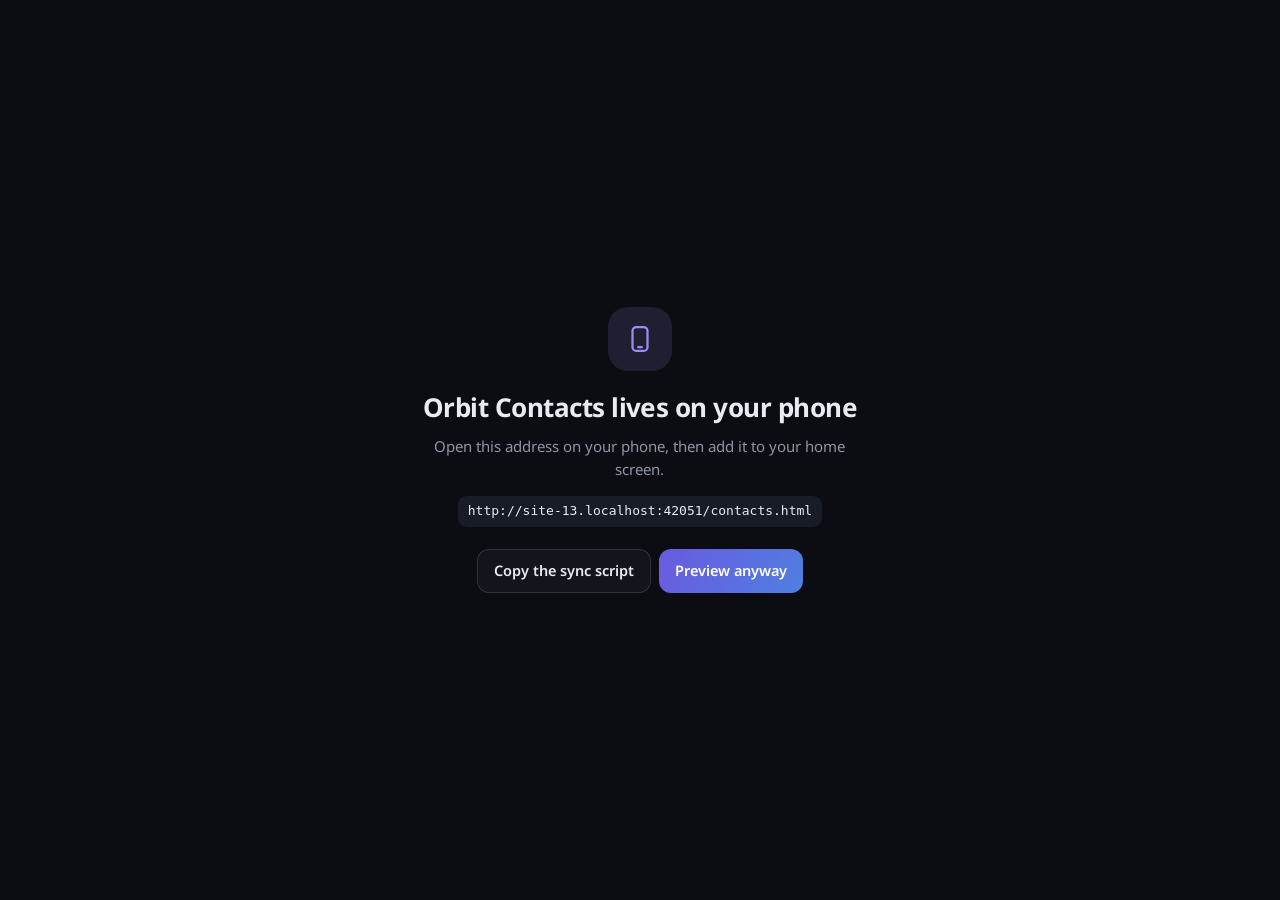
==== commit c398708b: "Contacts: compact layout, search in the bottom bar, row cards, Truecaller calls - Bottom bar: Bookma" ====
--- a/contacts.html
+++ b/contacts.html
@@ -350,6 +350,43 @@
 .gate .btn{flex:none}
 .gate code{display:inline-block;margin-top:14px;padding:6px 10px;border-radius:9px;background:var(--surface2);font-size:13px}
 body.desk .app{width:430px}
+
+/* ===== Compact layout: one slim title row, search behind the dock icon, separate row cards ===== */
+.bar{padding-bottom:4px}
+.bar .titlebar{padding:4px 2px 6px}
+.bar h1{font-size:22px}
+.bar.stuck .titlebar{padding:2px 2px 4px}
+.bar.stuck h1{font-size:19px}
+.ibtn.az{width:auto;min-width:38px;padding:0 9px;font-size:12px;font-weight:750;letter-spacing:.02em;color:var(--text)}
+.ibtn.az #azLabel{min-width:12px;text-align:center}
+.searchrow{display:none;align-items:center;gap:6px;padding:4px 0 6px}
+body.searching .searchrow{display:flex}
+body.searching .titlebar{display:none}
+.searchrow .search{flex:1;height:42px}
+.searchrow .textbtn{flex:none;color:var(--accent)}
+.chips{padding:2px 14px 4px}
+.chip{height:30px}
+.gl{display:none}
+.group{margin-top:0}
+.group+.group{margin-top:8px}
+.section-label{margin:6px 6px 6px}
+.gcard{background:none;border:0;border-radius:0;overflow:visible;display:flex;flex-direction:column;gap:8px}
+#list{padding-top:4px}
+.row{background:var(--surface);border:1px solid var(--line);border-radius:14px;padding:12px 10px 12px 12px;min-height:78px;column-gap:12px;row-gap:6px;grid-template-columns:44px minmax(0,1fr) auto;contain-intrinsic-size:auto 80px}
+.row+.row:before{display:none}
+.row:active,.row:focus-visible{background:var(--surface2)}
+.row.selected{background:var(--sel);border-color:color-mix(in srgb,var(--accent) 45%,transparent)}
+.av{width:44px;height:44px;font-size:16px}
+.row .chk{width:44px;height:44px}
+.rn{font-size:17px;font-weight:600;letter-spacing:-.005em}
+.rn .star{width:14px;height:14px}
+.rs{font-size:14px}
+.rq{gap:4px}
+.mi{width:30px;height:28px}
+.mi .i{width:16px;height:16px}
+.ra{gap:8px}
+.ic{width:40px;height:34px;border-radius:10px}
+.ic .i{width:18px;height:18px}
 @media(prefers-reduced-motion:reduce){*,*:before,*:after{animation:none!important;transition:none!important}}
 </style></head>
 <body data-theme="dark" data-sync="off">
@@ -368,14 +405,17 @@
   <div class="bar" id="bar">
   <header class="titlebar">
     <div class="tt"><h1>Contacts</h1><p class="meta" id="metaText">Loading…</p></div>
-    <button class="ibtn" id="azBtn" type="button" aria-label="Jump to letter" aria-expanded="false"><span class="az">A–Z</span></button>
+    <button class="ibtn az" id="azBtn" type="button" aria-label="Jump to letter" aria-expanded="false"><span id="azLabel">A–Z</span></button>
     <button class="ibtn" id="selBtn" type="button" aria-label="Select contacts"><svg class="i" viewBox="0 0 24 24"><rect x="3.5" y="4" width="6" height="6" rx="1.5"/><path d="M5 7l1 1 2-2"/><rect x="3.5" y="14" width="6" height="6" rx="1.5"/><path d="M13 7h7.5M13 17h7.5"/></svg></button>
     <button class="ibtn" id="menuBtn" type="button" aria-label="Settings and sync status"><svg class="i" viewBox="0 0 24 24"><path d="M4 7h10M18 7h2M4 17h4M12 17h8"/><circle cx="16" cy="7" r="2.2"/><circle cx="10" cy="17" r="2.2"/></svg><span class="sdot"></span></button>
   </header>
+  <div class="searchrow" id="searchRow">
     <label class="search"><svg class="i" viewBox="0 0 24 24"><circle cx="11" cy="11" r="6.5"/><path d="M20 20l-4.2-4.2"/></svg>
-      <input id="q" type="search" placeholder="Search name, number, tag or note" autocomplete="off" autocorrect="off" spellcheck="false" enterkeyhint="search" aria-label="Search contacts">
+      <input id="q" type="search" placeholder="Name, number, tag or note" autocomplete="off" autocorrect="off" spellcheck="false" enterkeyhint="search" aria-label="Search contacts">
       <button class="clearq" id="clearQ" type="button" aria-label="Clear search"><svg class="i" viewBox="0 0 24 24"><path d="M7 7l10 10M17 7L7 17"/></svg></button>
     </label>
+    <button class="textbtn" id="searchCancel" type="button">Cancel</button>
+  </div>
     <div class="chips" id="chips" role="toolbar" aria-label="Filter by tag" data-noswipe></div>
   </div>
   <section id="list" aria-live="polite"></section>
@@ -395,6 +435,7 @@
   <span class="odock-glow" aria-hidden="true"></span>
   <a class="odock-tab" data-tab="bookmarks" href="./" aria-label="Bookmarks"><svg viewBox="0 0 24 24"><path d="M7 3.5h10a1 1 0 0 1 1 1V20l-6-3.6L6 20V4.5a1 1 0 0 1 1-1z"/></svg></a>
   <button class="fab" id="addBtn" type="button" aria-label="New contact"><svg viewBox="0 0 24 24" aria-hidden="true"><path d="M12 5v14M5 12h14"/></svg></button>
+  <button class="odock-tab odock-search" id="dockSearch" type="button" aria-label="Search"><svg viewBox="0 0 24 24"><circle cx="11" cy="11" r="6.5"/><path d="M20 20l-4.2-4.2"/></svg></button>
   <a class="odock-tab" data-tab="contacts" href="./contacts.html" aria-label="Contacts" aria-current="page"><svg viewBox="0 0 24 24"><circle cx="12" cy="8" r="4"/><path d="M4 20.5c.6-4 3.9-6.5 8-6.5s7.4 2.5 8 6.5"/></svg></a>
 </nav>
 
@@ -471,7 +512,7 @@
 const PAL=[['#6a64b8','#56789f'],['#9a6a86','#7469a8'],['#4b847a','#567a9c'],['#a3845a','#9c6a74'],['#5a72a3','#7470a8'],['#a27461','#93626a'],['#55806f','#76875c'],['#83679f','#626ba0'],['#55809b','#558678'],['#966a6e','#a08660']];
 const hash=s=>{let h=2166136261;for(let i=0;i<s.length;i++){h^=s.charCodeAt(i);h=Math.imul(h,16777619)}return h>>>0};
 const pal=c=>PAL[hash(c.id||'x')%PAL.length];
-const DEFAULT_TAGS=['BT','DB','E31','South Point'];
+const DEFAULT_TAGS=['BT','E31','DB','South Point'];
 
 /* ---------- storage ---------- */
 let db;
@@ -541,6 +582,9 @@
   const pt=prefixTagOf(c.name);const tg=[...c.tags];if(pt&&!tg.some(t=>t.toLowerCase()===pt.tag.toLowerCase()))tg.unshift(pt.tag);c._tags=tg;c._pt=pt;
   c._n=norm(c.name||disp(c)).replace(/\s+/g,' ');c._d=c.phones.map(p=>digits(p.value)).join(' ');c._e=norm(c.emails.map(e=>e.value).join(' '));c._no=norm(c.notes);c._t=tg.map(norm)}
 const telHref=v=>String(v).replace(/[^\d+*#,;]/g,'');
+const isAndroid=/Android/i.test(navigator.userAgent);
+// Android: an intent link addressed to Truecaller opens it directly, with no "Phone or Truecaller?" chooser.
+const callHref=v=>{const t=telHref(v);return isAndroid&&cfg.caller!=='phone'?`intent:${t}#Intent;scheme=tel;action=android.intent.action.DIAL;package=com.truecaller;end`:'tel:'+t};
 function waNumber(v){const f=fmtPhone(v);const d=digits(f);if(f.startsWith('+'))return d;const cc=myCC();return cc&&!d.startsWith(cc)?cc+d.replace(/^0+/,''):d}
 const contactText=c=>[disp(c),...c.phones.map(p=>`${p.label}: ${p.value}`),...c.emails.map(e=>e.value)].filter(Boolean).join('\n');
 
@@ -631,13 +675,17 @@
 let selecting=false;const selected=new Set();
 const list=$('#list');
 const U=(id,cls='i')=>`<svg class="${cls}" aria-hidden="true"><use href="#s-${id}"/></svg>`;
+function chipOrder(tags){const lib=libPlain().map(t=>t.toLowerCase());const li=t=>{const i=lib.indexOf(t.name.toLowerCase());return i<0?1e6:i};
+  return tags.filter(t=>t.n>0||li(t)<1e6).sort((a,b)=>li(a)-li(b)||b.n-a.n||collator.compare(a.name,b.name))}
+async function moveTag(name,dir){const order=chipOrder(tagCounts(live())).map(t=>t.name);const i=order.findIndex(t=>t.toLowerCase()===name.toLowerCase()),j=i+dir;if(i<0||j<0||j>=order.length)return;[order[i],order[j]]=[order[j],order[i]];
+  const markers=tagLib.list.filter(t=>t[0]==='!'||t.includes('=>'));const others=libPlain().filter(t=>!order.some(o=>o.toLowerCase()===t.toLowerCase()));
+  await setLib([...order,...others,...markers]);render();drawTagMgr();haptic(5)}
 function renderChips(cs){
   const tags=tagCounts(cs),starN=cs.filter(c=>c.fav).length;
   for(const t of [...activeTags])if(!tags.some(x=>x.name.toLowerCase()===t))activeTags.delete(t);
   if(starOnly&&!starN)starOnly=false;
   const none=!starOnly&&!activeTags.size;
-  const lib=new Set(libPlain().map(t=>t.toLowerCase()));
-  const shown=tags.filter(t=>t.n>0||lib.has(t.name.toLowerCase())).sort((a,b)=>(lib.has(b.name.toLowerCase())-lib.has(a.name.toLowerCase()))||b.n-a.n||collator.compare(a.name,b.name));
+  const shown=chipOrder(tags);
   let h=`<button class="chip ${none?'on':''}" data-chip="all">All <small>${cs.length}</small></button>`;
   if(starN)h+=`<button class="chip ${starOnly?'on':''}" data-chip="star">${U('star','cs')}Starred <small>${starN}</small></button>`;
   for(const t of shown)h+=`<button class="chip ${activeTags.has(t.name.toLowerCase())?'on':''}" data-chip="tag" data-tag="${esc(t.name.toLowerCase())}">${esc(t.name)} <small>${t.n}</small></button>`;
@@ -646,14 +694,14 @@
 }
 function rowHTML(c,ph,d){
   const name=disp(c),sub=ph?context(c,ph):(c.phones[0]?.value||c.emails[0]?.value||'');
-  const tel=c.phones[0]?.value,tags=effTags(c).slice(0,3).map(t=>`<span class="tg">${esc(t)}</span>`).join('');
+  const tel=c.phones[0]?.value;
   const off=tel?'':' off',th=tel?esc(telHref(tel)):'';
   return `<div class="row${d!==undefined?' rise':''}${selected.has(c.id)?' selected':''}"${d!==undefined?` style="--d:${d}"`:''} data-id="${esc(c.id)}" role="button" tabindex="0">`+
     `${av(c)}<span class="chk" aria-hidden="true">${CK}</span>`+
     `<div class="rn">${hl(name,ph)}${c.fav?U('star','star'):''}</div>`+
     `<div class="rq"><button class="mi" data-r="edit" aria-label="Edit">${U('edit')}</button><button class="mi" data-r="copy" aria-label="Copy">${U('copy')}</button></div>`+
-    `<div class="rs"><span class="num">${esc(sub)}</span>${tags}</div>`+
-    `<div class="ra"><a class="ic sms${off}" href="${tel?'sms:'+th:'#'}" aria-label="Message">${U('msg')}</a><a class="ic wa${off}" href="${tel?'https://wa.me/'+esc(waNumber(tel)):'#'}" target="_blank" rel="noopener noreferrer" aria-label="WhatsApp">${U('wa')}</a><a class="ic call${off}" href="${tel?'tel:'+th:'#'}" aria-label="Call">${U('phone')}</a></div>`+
+    `<div class="rs"><span class="num">${esc(sub)}</span></div>`+
+    `<div class="ra"><a class="ic sms${off}" href="${tel?'sms:'+th:'#'}" aria-label="Message">${U('msg')}</a><a class="ic wa${off}" href="${tel?'https://wa.me/'+esc(waNumber(tel)):'#'}" target="_blank" rel="noopener noreferrer" aria-label="WhatsApp">${U('wa')}</a><a class="ic call${off}" href="${tel?esc(callHref(tel)):'#'}" aria-label="Call">${U('phone')}</a></div>`+
   `</div>`;
 }
 const letterOf=c=>{const ch=(norm(disp(c)).match(/\p{L}/u)||[''])[0].toUpperCase();return /^[A-Z]$/.test(ch)?ch:'#'};
@@ -691,7 +739,7 @@
     list.innerHTML=first;pendingBlocks=blocks;const tk=renderToken;requestAnimationFrame(()=>pump(tk));
   }
   firstPaint=false;
-  $('#azBtn').hidden=!!ph||res.length<2;
+  $('#azBtn').hidden=!!ph||res.length<2;requestAnimationFrame(updateLetter);
   updateMeta();updateSelbar();
 }
 function emptyHTML(total,searching){
@@ -740,11 +788,19 @@
 let qTimer=0;qi.addEventListener('input',()=>{q=qi.value;$('#clearQ').classList.toggle('show',!!q);clearTimeout(qTimer);qTimer=setTimeout(scheduleRender,90)});
 qi.addEventListener('keydown',e=>{if(e.key==='Enter'){qi.blur();if(lastResults.length===1)openDetail(lastResults[0].id,$('.row .av'))}});
 $('#clearQ').addEventListener('click',()=>{qi.value='';q='';$('#clearQ').classList.remove('show');render();qi.focus()});
+function openSearch(){if(selecting)endSelect();closeAZ();body.classList.add('searching');window.scrollTo({top:0,behavior:'instant'});qi.focus()}
+function closeSearch(){body.classList.remove('searching');if(q){qi.value='';q='';$('#clearQ').classList.remove('show');render()}qi.blur()}
+window.orbitSearch=()=>body.classList.contains('searching')?qi.focus():openSearch();
+$('#searchCancel').addEventListener('click',closeSearch);
 new IntersectionObserver(([en])=>$('#bar').classList.toggle('stuck',!en.isIntersecting)).observe($('#sentinel'));
 new ResizeObserver(()=>root.style.setProperty('--bar-h',$('#bar').offsetHeight+'px')).observe($('#bar'));
 
 /* ---------- A–Z menu ---------- */
-const azPop=$('#azPop'),azBtn=$('#azBtn');
+const azPop=$('#azPop'),azBtn=$('#azBtn'),azLabel=$('#azLabel');
+let letterTick=0;
+function updateLetter(){letterTick=0;if(phraseOf(q))return;const y=$('#bar').getBoundingClientRect().bottom+12;const el=document.elementFromPoint(Math.min(innerWidth/2,300),y);const g=el&&el.closest('.group');
+  azLabel.textContent=scrollY<8||!g?'A–Z':g.dataset.letter}
+addEventListener('scroll',()=>{if(!letterTick)letterTick=requestAnimationFrame(updateLetter)},{passive:true});
 function openAZ(){
   azPop.style.top=(azBtn.getBoundingClientRect().bottom+8)+'px';
   const has=new Set(groupLetters);
@@ -836,7 +892,7 @@
 }
 function closeTop(){if(stack.length)history.back()}
 addEventListener('popstate',e=>{const depth=e.state?.depth||0;while(stack.length>depth)hideLayer(stack.pop())});
-addEventListener('keydown',e=>{if(e.key==='Escape'){if(!azPop.hidden)closeAZ();else if(stack.length)closeTop();else if(selecting)endSelect()}});
+addEventListener('keydown',e=>{if(e.key==='Escape'){if(!azPop.hidden)closeAZ();else if(stack.length)closeTop();else if(selecting)endSelect();else if(body.classList.contains('searching'))closeSearch()}});
 function refreshOpenLayers(){if(!$('#settings').hidden)paintSettingsLive();if(!$('#dups').hidden)$('#dups').innerHTML=dupsHTML();if(!$('#tagsheet').hidden&&selecting)$('#tagsheet').innerHTML=tagSheetHTML()}
 
 /* ---------- detail ---------- */
@@ -848,12 +904,12 @@
   <div class="hero">${av(c,'big hero-av')}<div class="st"><h2>${esc(name)}</h2>${effTags(c).length?`<div class="dtags">${effTags(c).map(t=>`<span class="chip on">${esc(t)}</span>`).join('')}</div>`:''}</div></div>
   <div class="st">
   <div class="acts">
-    <a class="act call ${tel?'':'off'}" href="${tel?'tel:'+th:'#'}"><span>${I.phone}</span>Call</a>
+    <a class="act call ${tel?'':'off'}" href="${tel?esc(callHref(tel)):'#'}"><span>${I.phone}</span>Call</a>
     <a class="act sms ${tel?'':'off'}" href="${tel?'sms:'+th:'#'}"><span>${I.msg}</span>Message</a>
     <a class="act wa ${tel?'':'off'}" href="${tel?'https://wa.me/'+esc(waNumber(tel)):'#'}" target="_blank" rel="noopener noreferrer"><span>${I.wa}</span>WhatsApp</a>
     <a class="act mail ${mail?'':'off'}" href="${mail?'mailto:'+esc(mail):'#'}"><span>${I.mail}</span>Email</a>
   </div>
-  ${c.phones.length?`<div class="icard">${c.phones.map(x=>`<div class="irow"><div class="k"><small>${esc(x.label)}</small><a class="v" href="tel:${esc(telHref(x.value))}">${esc(x.value)}</a></div><a class="ic sms" href="sms:${esc(telHref(x.value))}" aria-label="Message">${I.msg}</a><a class="ic wa" href="https://wa.me/${esc(waNumber(x.value))}" target="_blank" rel="noopener noreferrer" aria-label="WhatsApp">${I.wa}</a><button class="mi" data-copy="${esc(x.value)}" aria-label="Copy number">${I.copy}</button></div>`).join('')}</div>`:''}
+  ${c.phones.length?`<div class="icard">${c.phones.map(x=>`<div class="irow"><div class="k"><small>${esc(x.label)}</small><a class="v" href="${esc(callHref(x.value))}">${esc(x.value)}</a></div><a class="ic sms" href="sms:${esc(telHref(x.value))}" aria-label="Message">${I.msg}</a><a class="ic wa" href="https://wa.me/${esc(waNumber(x.value))}" target="_blank" rel="noopener noreferrer" aria-label="WhatsApp">${I.wa}</a><button class="mi" data-copy="${esc(x.value)}" aria-label="Copy number">${I.copy}</button></div>`).join('')}</div>`:''}
   ${c.emails.length?`<div class="icard">${c.emails.map(x=>`<div class="irow"><div class="k"><small>${esc(x.label)}</small><a class="v" href="mailto:${esc(x.value)}">${esc(x.value)}</a></div><button class="mi" data-copy="${esc(x.value)}" aria-label="Copy email">${I.copy}</button></div>`).join('')}</div>`:''}
   ${c.notes?`<div class="icard"><div class="irow"><div class="k"><small>Notes</small><span class="v">${esc(c.notes)}</span></div></div></div>`:''}
   <div class="dfoot"><button class="btn" data-d="share">${I.share}Share</button><button class="btn danger" data-d="delete">${I.trash}<span>Delete</span></button></div>
@@ -1115,9 +1171,9 @@
     ${cfg.url?`<div class="row2" style="padding-bottom:4px"><button class="btn sm" data-s="sync">Sync now</button><button class="btn sm" data-s="full">Full resync</button></div>`:''}</div>
   <div class="fcard"><div id="stLog"></div></div>
   <div class="fcard"><div class="fhead"><span>${I.check}DATA CHECKS</span></div><div class="stack" id="stHealth"></div><p class="note">Numbers are saved in one international format, for example +91 98765 43210. The country code below is used when a number has no +.</p></div>
-  <div class="fcard"><div class="fhead"><span>${I.tag}TAGS</span></div><p class="note" style="margin-top:0">Tags are found automatically from name prefixes shared by several contacts (for example “BT …”, “DB …”, “South Point …”). Delete a tag here to hide it; rename to change how it shows.</p><div id="tagMgr"></div><form class="inline" id="tagAdd" autocomplete="off" style="padding-top:8px"><input class="fin" id="tagAddName" placeholder="New tag" maxlength="40" enterkeyhint="done"><button class="btn" type="submit">Add</button></form><p class="note">To tag many people at once, tap the select icon at the top of the list (or hold a contact), pick people, then tap Tags.</p></div>
+  <div class="fcard"><div class="fhead"><span>${I.tag}TAGS</span></div><p class="note" style="margin-top:0">Tags are found automatically from name prefixes shared by several contacts (for example “BT …”, “DB …”, “South Point …”). Arrows move a tag left or right in the bar. Delete hides it; the pencil renames it.</p><div id="tagMgr"></div><form class="inline" id="tagAdd" autocomplete="off" style="padding-top:8px"><input class="fin" id="tagAddName" placeholder="New tag" maxlength="40" enterkeyhint="done"><button class="btn" type="submit">Add</button></form><p class="note">To tag many people at once, tap the select icon at the top of the list (or hold a contact), pick people, then tap Tags.</p></div>
   <div class="fcard"><div class="fhead"><span>${I.swap}BOTTOM BAR</span></div><label class="flabel" style="margin-top:2px">Left side shows</label><div class="seg" id="segSwap"><button type="button" data-swap="0" class="${swap?'':'on'}">Bookmarks</button><button type="button" data-swap="1" class="${swap?'on':''}">Contacts</button></div></div>
-  <div class="fcard"><div class="fhead"><span>${I.phone}PHONE NUMBERS</span></div><label class="flabel" for="cfgCC" style="margin-top:2px">Default country code</label><input class="fin" id="cfgCC" inputmode="numeric" placeholder="e.g. 91 or 44" value="${esc(cfg.cc||defaultCC())}" maxlength="4"></div>
+  <div class="fcard"><div class="fhead"><span>${I.phone}CALLS &amp; NUMBERS</span></div>${isAndroid?`<label class="flabel" style="margin-top:2px">Call button opens</label><div class="seg" id="segCaller"><button type="button" data-caller="truecaller" class="${cfg.caller!=='phone'?'on':''}">Truecaller</button><button type="button" data-caller="phone" class="${cfg.caller==='phone'?'on':''}">Phone app</button></div>`:''}<label class="flabel" for="cfgCC">Default country code</label><input class="fin" id="cfgCC" inputmode="numeric" placeholder="e.g. 91 or 44" value="${esc(cfg.cc||defaultCC())}" maxlength="4"></div>
   <div class="fcard"><div class="fhead"><span>${I.down}IMPORT &amp; EXPORT</span></div><div class="stack">
     ${picker?`<button class="btn" data-s="pick">${I.phoneBook}Import from this phone</button>`:''}
     <div class="row2"><button class="btn" data-s="vcfin">${I.down}Import .vcf</button><button class="btn" data-s="vcfout">${I.up}Export .vcf</button></div></div></div>
@@ -1141,9 +1197,9 @@
 function drawTagMgr(){
   const box=$('#tagMgr');if(!box)return;
   if(box.querySelector('form.tagrow input')===document.activeElement)return;
-  const tags=tagCounts(live());
+  const tags=chipOrder(tagCounts(live()));
   if(!tags.length){box.innerHTML='<p class="note">No tags yet.</p>';return}
-  box.innerHTML=tags.map(t=>renameKey===t.name.toLowerCase()?`<form class="tagrow" data-rename="${esc(t.name)}"><input class="fin" value="${esc(t.name)}" maxlength="40" enterkeyhint="done" aria-label="New name for ${esc(t.name)}"><button class="mi" type="submit" aria-label="Save">${I.check}</button></form>`:`<div class="tagrow"><span class="tn">${esc(t.name)}<small>${t.n} ${t.n===1?'contact':'contacts'}</small></span><button class="mi" data-rn="${esc(t.name.toLowerCase())}" aria-label="Rename ${esc(t.name)}">${I.edit}</button><button class="mi" data-rmtag="${esc(t.name)}" aria-label="Delete ${esc(t.name)}">${I.trash}</button></div>`).join('');
+  box.innerHTML=tags.map(t=>renameKey===t.name.toLowerCase()?`<form class="tagrow" data-rename="${esc(t.name)}"><input class="fin" value="${esc(t.name)}" maxlength="40" enterkeyhint="done" aria-label="New name for ${esc(t.name)}"><button class="mi" type="submit" aria-label="Save">${I.check}</button></form>`:`<div class="tagrow"><span class="tn">${esc(t.name)}<small>${t.n} ${t.n===1?'contact':'contacts'}</small></span><button class="mi" data-mv="-1" data-tn="${esc(t.name)}" aria-label="Move ${esc(t.name)} left">${sv('<path d="M15 6l-6 6 6 6"/>')}</button><button class="mi" data-mv="1" data-tn="${esc(t.name)}" aria-label="Move ${esc(t.name)} right">${sv('<path d="M9 6l6 6-6 6"/>')}</button><button class="mi" data-rn="${esc(t.name.toLowerCase())}" aria-label="Rename ${esc(t.name)}">${I.edit}</button><button class="mi" data-rmtag="${esc(t.name)}" aria-label="Delete ${esc(t.name)}">${I.trash}</button></div>`).join('');
   const f=$('form.tagrow input',box);if(f){f.focus();f.select()}
 }
 const settingsEl=$('#settings');
@@ -1170,8 +1226,10 @@
   }
 });
 settingsEl.addEventListener('click',async e=>{
+  const cb=e.target.closest('[data-caller]');if(cb){cfg.caller=cb.dataset.caller;await idb.set('sync',cfg);$$('#segCaller button').forEach(b=>b.classList.toggle('on',b===cb));render();toast(cfg.caller==='phone'?'Calls open in your phone app':'Calls open in Truecaller');return}
   const le=e.target.closest('[data-log]');if(le&&!e.target.closest('a,button')){const i=+le.dataset.log,x=changeLog[i];if(x){const key=x.t+':'+i;openEntries.has(key)?openEntries.delete(key):openEntries.add(key);$('#stLog').innerHTML=logHTML()}return}
   const sw=e.target.closest('[data-swap]');if(sw){const v=sw.dataset.swap;try{localStorage.setItem('orbit-dock-swap',v)}catch{}if(window.orbitDockSwap)window.orbitDockSwap(v);else if(v==='1')root.dataset.dockSwap='1';else delete root.dataset.dockSwap;$$('#segSwap button').forEach(b=>b.classList.toggle('on',b===sw));haptic(6);return}
+  const mv=e.target.closest('[data-mv]');if(mv){await moveTag(mv.dataset.tn,+mv.dataset.mv);return}
   const rn=e.target.closest('[data-rn]');if(rn){renameKey=rn.dataset.rn;drawTagMgr();return}
   const rt=e.target.closest('[data-rmtag]');if(rt){if(!rt.classList.contains('armed')){rt.classList.add('armed');haptic(12);setTimeout(()=>rt.classList.remove('armed'),2500);return}
     const t=rt.dataset.rmtag,k=t.toLowerCase();const hit=live().filter(c=>c.tags.some(x=>x.toLowerCase()===k));
@@ -1337,6 +1395,7 @@
     const saved=await idb.all();for(const c of saved){const x=clean(c);all.set(x.id,x)}
     const s=await idb.get('sync');if(s)cfg={...cfg,...s};
     const tl=await idb.get('taglib');if(tl&&Array.isArray(tl.list))tagLib=tl;
+    if(!(await idb.get('tagOrderV2'))){const pl=libPlain().map(t=>t.toUpperCase());if(pl[0]==='BT'&&pl[1]==='DB'&&pl[2]==='E31'){const others=tagLib.list.filter(t=>!['BT','DB','E31'].includes(t.toUpperCase()));tagLib={list:['BT','E31','DB',...others],updatedAt:Date.now()};await idb.set('taglib',tagLib)}await idb.set('tagOrderV2',1)}
     const lg=await idb.get('log');if(Array.isArray(lg))changeLog=lg;
     const di=await idb.get('dupIgnore');if(Array.isArray(di))dupIgnore=new Set(di);
     dataVer++;
--- a/orbit-dock.css
+++ b/orbit-dock.css
@@ -1,11 +1,11 @@
 /* Orbit dock: the shared bottom bar for Bookmarks and Contacts (index.html, contacts.html).
    Quiet by design: no glows, no looping motion. Only the page transition slides. */
 @view-transition{navigation:auto}
-:root{--dock-w:204px;--dock-h:60px;--dock-gap:14px;--dock-bg:rgba(18,21,28,.92);--dock-line:rgba(255,255,255,.10);--dock-ink:#8b93a3;--dock-on:#eceef4;--dock-pill:rgba(255,255,255,.07);--dock-fab1:#6a5ae0;--dock-fab2:#4f7fe0;--dock-shadow:0 10px 28px -14px rgba(0,0,0,.75)}
+:root{--dock-w:252px;--dock-h:60px;--dock-gap:14px;--dock-bg:rgba(18,21,28,.92);--dock-line:rgba(255,255,255,.10);--dock-ink:#8b93a3;--dock-on:#eceef4;--dock-pill:rgba(255,255,255,.07);--dock-fab1:#6a5ae0;--dock-fab2:#4f7fe0;--dock-shadow:0 10px 28px -14px rgba(0,0,0,.75)}
 body[data-theme="light"]{--dock-bg:rgba(255,255,255,.94);--dock-line:rgba(15,23,42,.10);--dock-ink:#6b7383;--dock-on:#161a22;--dock-pill:rgba(15,23,42,.06);--dock-fab1:#5b4bd6;--dock-fab2:#3f6fd8;--dock-shadow:0 10px 26px -16px rgba(30,30,60,.35)}
 
 .odock{position:fixed;z-index:22;bottom:calc(var(--dock-gap) + env(safe-area-inset-bottom));left:calc(50% - var(--dock-w)/2);width:var(--dock-w);height:var(--dock-h);
-  display:grid;grid-template-columns:1fr 64px 1fr;align-items:center;padding:0 6px;border-radius:20px;
+  display:grid;grid-template-columns:repeat(4,1fr);align-items:center;padding:0 6px;border-radius:20px;
   background:var(--dock-bg);border:1px solid var(--dock-line);box-shadow:var(--dock-shadow);
   -webkit-backdrop-filter:blur(16px);backdrop-filter:blur(16px);
   view-transition-name:orbit-dock;transition:transform .25s ease,opacity .2s ease;
@@ -13,16 +13,18 @@
 body.selecting .odock{transform:translateY(calc(100% + 40px));opacity:0;pointer-events:none}
 
 .odock-tab{position:relative;z-index:1;display:grid;place-items:center;height:46px;margin:0 2px;border-radius:14px;color:var(--dock-ink);text-decoration:none;order:1;transition:color .15s ease}
-.odock-tab[data-tab="contacts"]{order:3}
+.odock-tab[data-tab="contacts"]{order:4}
 .odock .fab{order:2}
-html[data-dock-swap="1"] .odock-tab[data-tab="bookmarks"]{order:3}
+.odock .odock-search{order:3;border:0;background:none;padding:0;cursor:pointer;font:inherit}
+html[data-dock-swap="1"] .odock-tab[data-tab="bookmarks"]{order:4}
 html[data-dock-swap="1"] .odock-tab[data-tab="contacts"]{order:1}
+body.searching .odock-search{color:var(--dock-on)}
 .odock-tab svg{width:24px;height:24px;fill:none;stroke:currentColor;stroke-width:1.9;stroke-linecap:round;stroke-linejoin:round;display:block}
 .odock-tab[aria-current="page"]{color:var(--dock-on)}
 .odock-tab:active svg{transform:scale(.92)}
 
 /* soft pill behind the active tab; it slides to the other side on a page switch */
-.odock-glow{position:absolute;z-index:0;top:6px;height:46px;width:calc((var(--dock-w) - 64px - 12px)/2 - 4px);border-radius:14px;pointer-events:none;background:var(--dock-pill);view-transition-name:odock-glow}
+.odock-glow{position:absolute;z-index:0;top:6px;height:46px;width:calc((var(--dock-w) - 12px)/4 - 4px);border-radius:14px;pointer-events:none;background:var(--dock-pill);view-transition-name:odock-glow}
 .odock[data-active="bookmarks"] .odock-glow,html[data-dock-swap="1"] .odock[data-active="contacts"] .odock-glow{left:8px;right:auto}
 .odock[data-active="contacts"] .odock-glow,html[data-dock-swap="1"] .odock[data-active="bookmarks"] .odock-glow{right:8px;left:auto}
 
